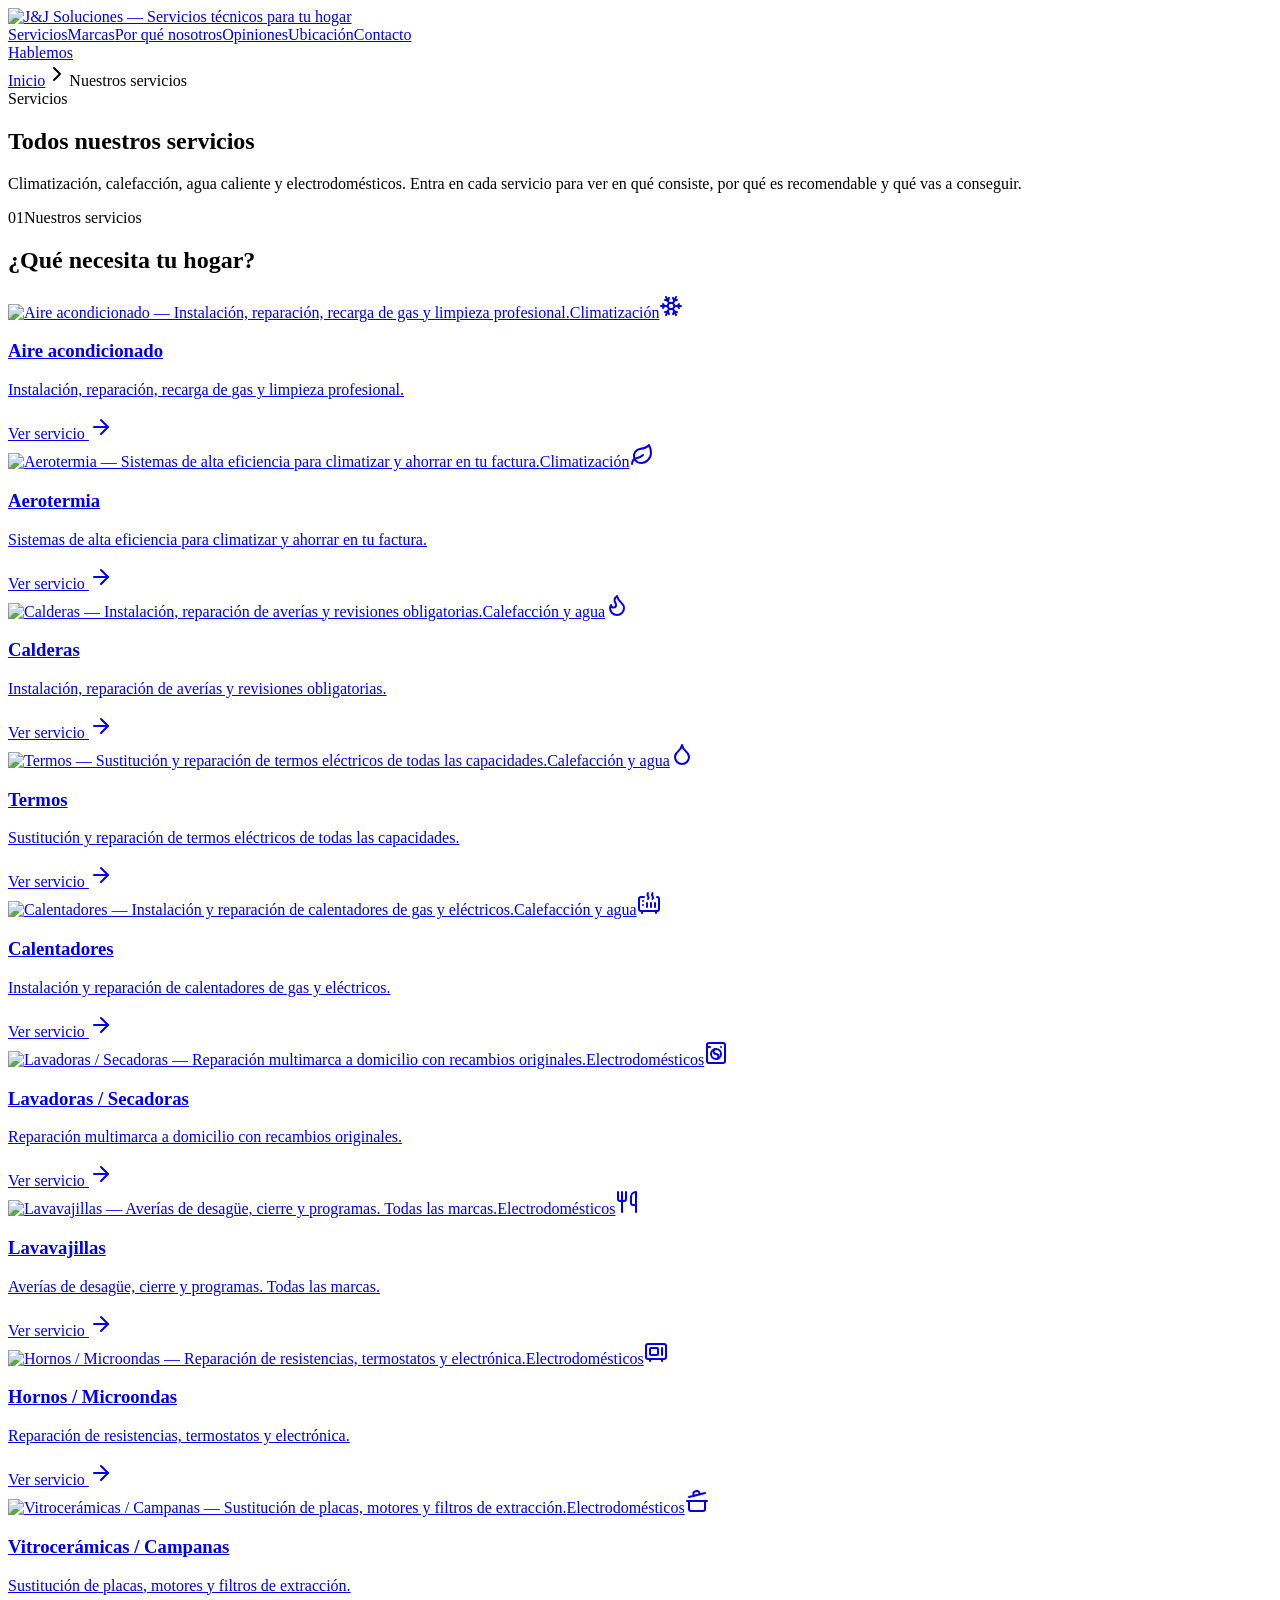
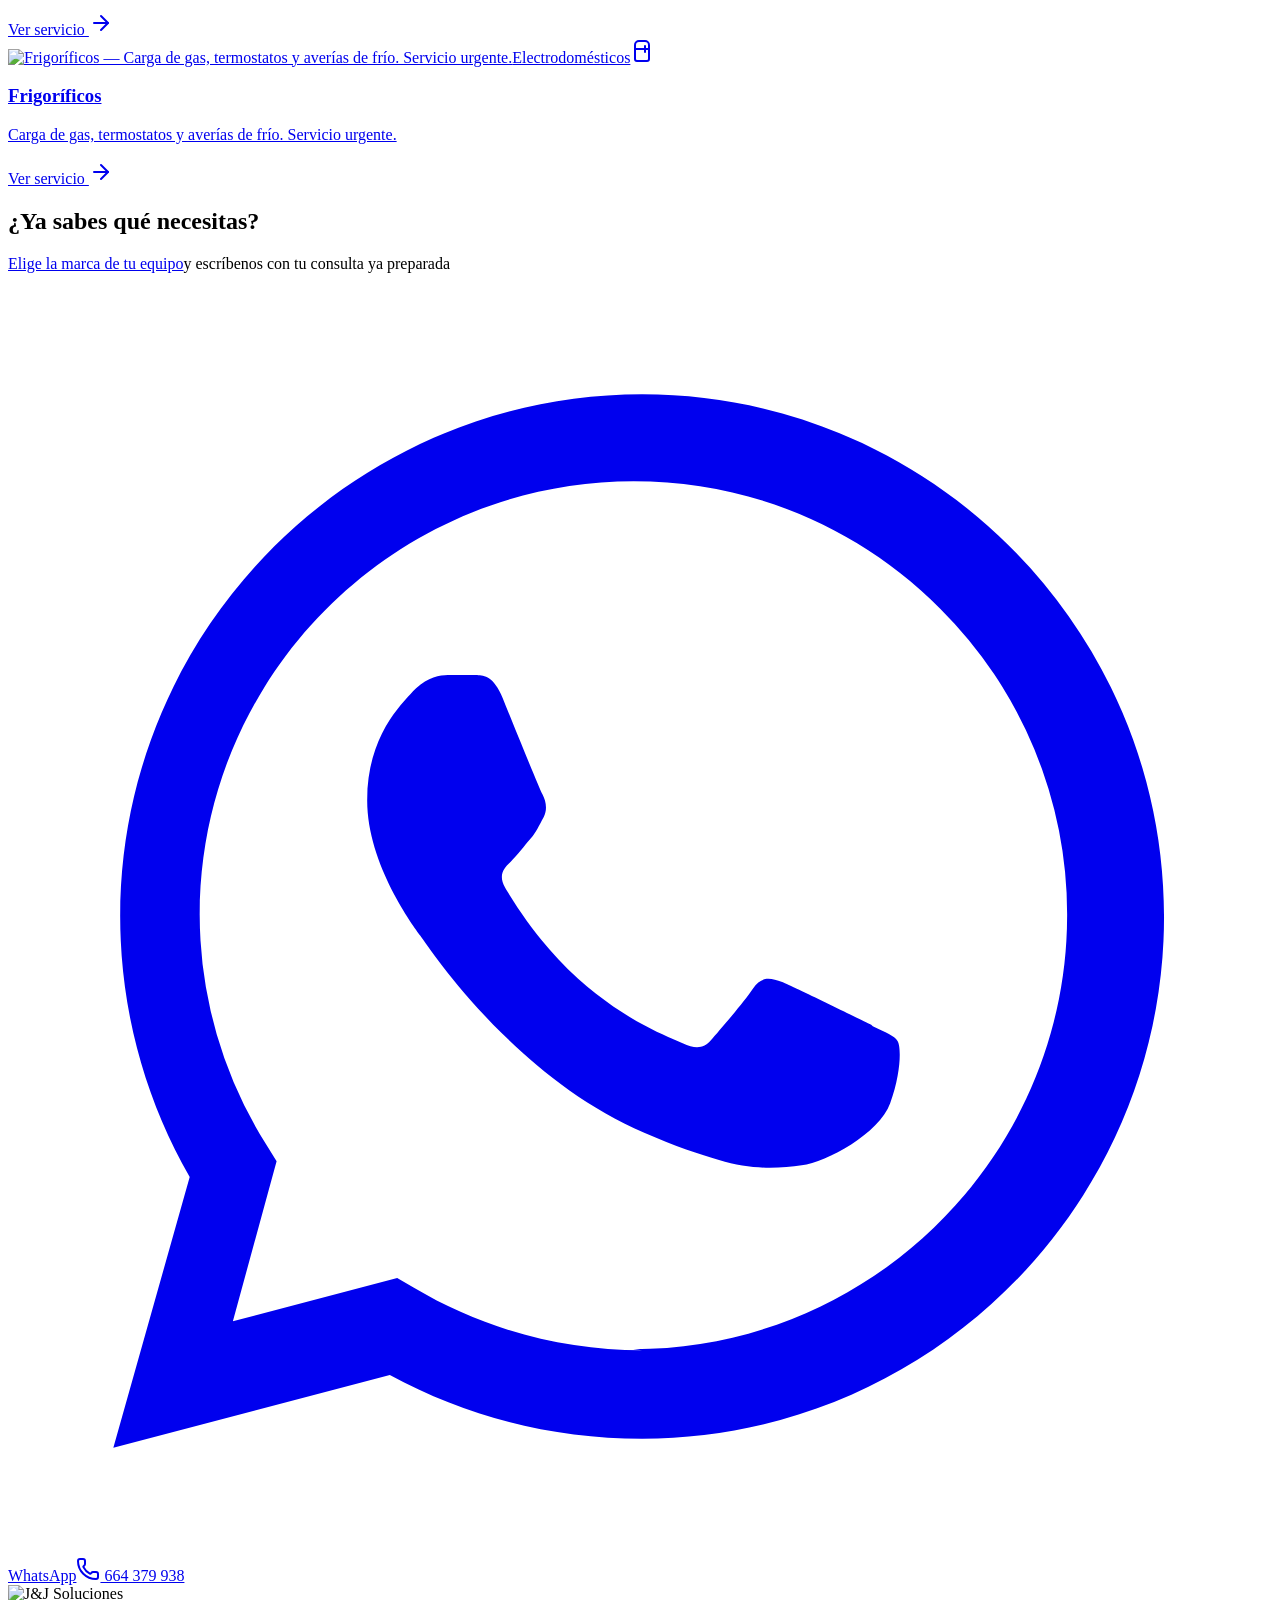
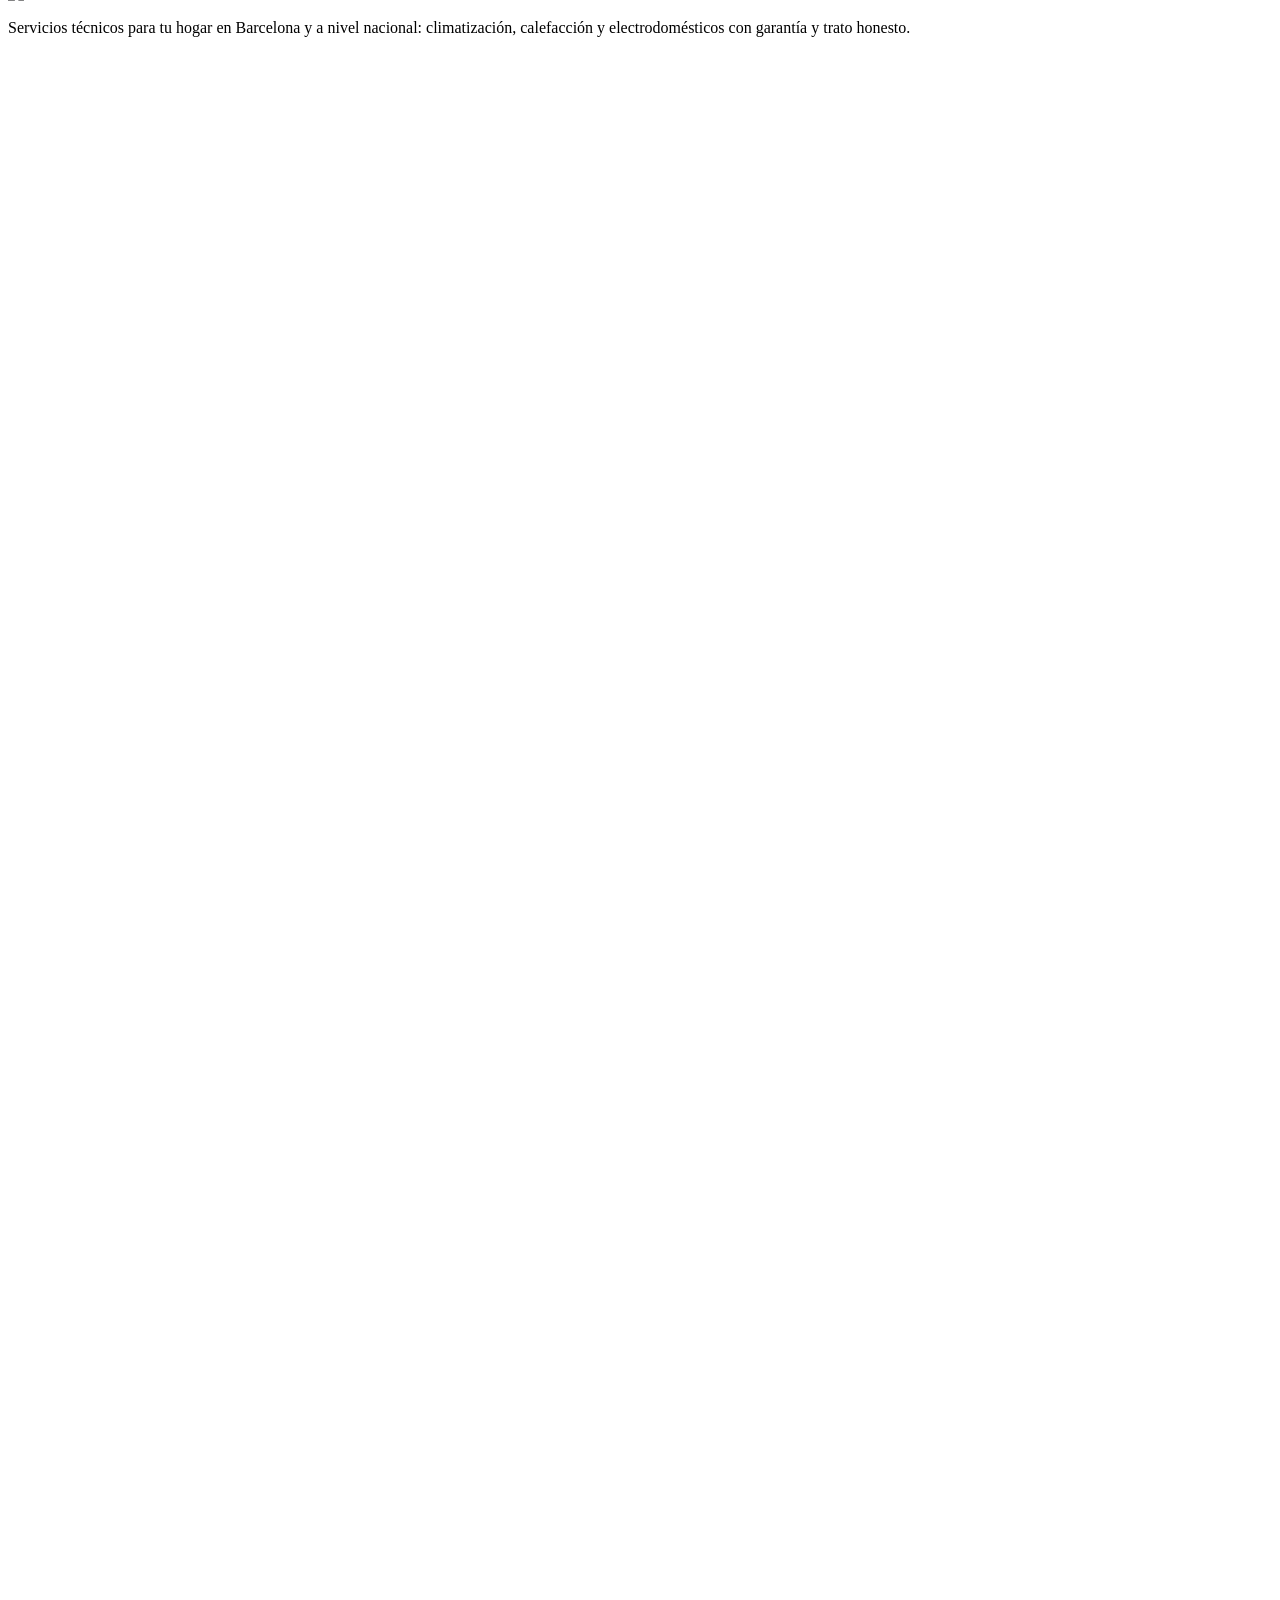
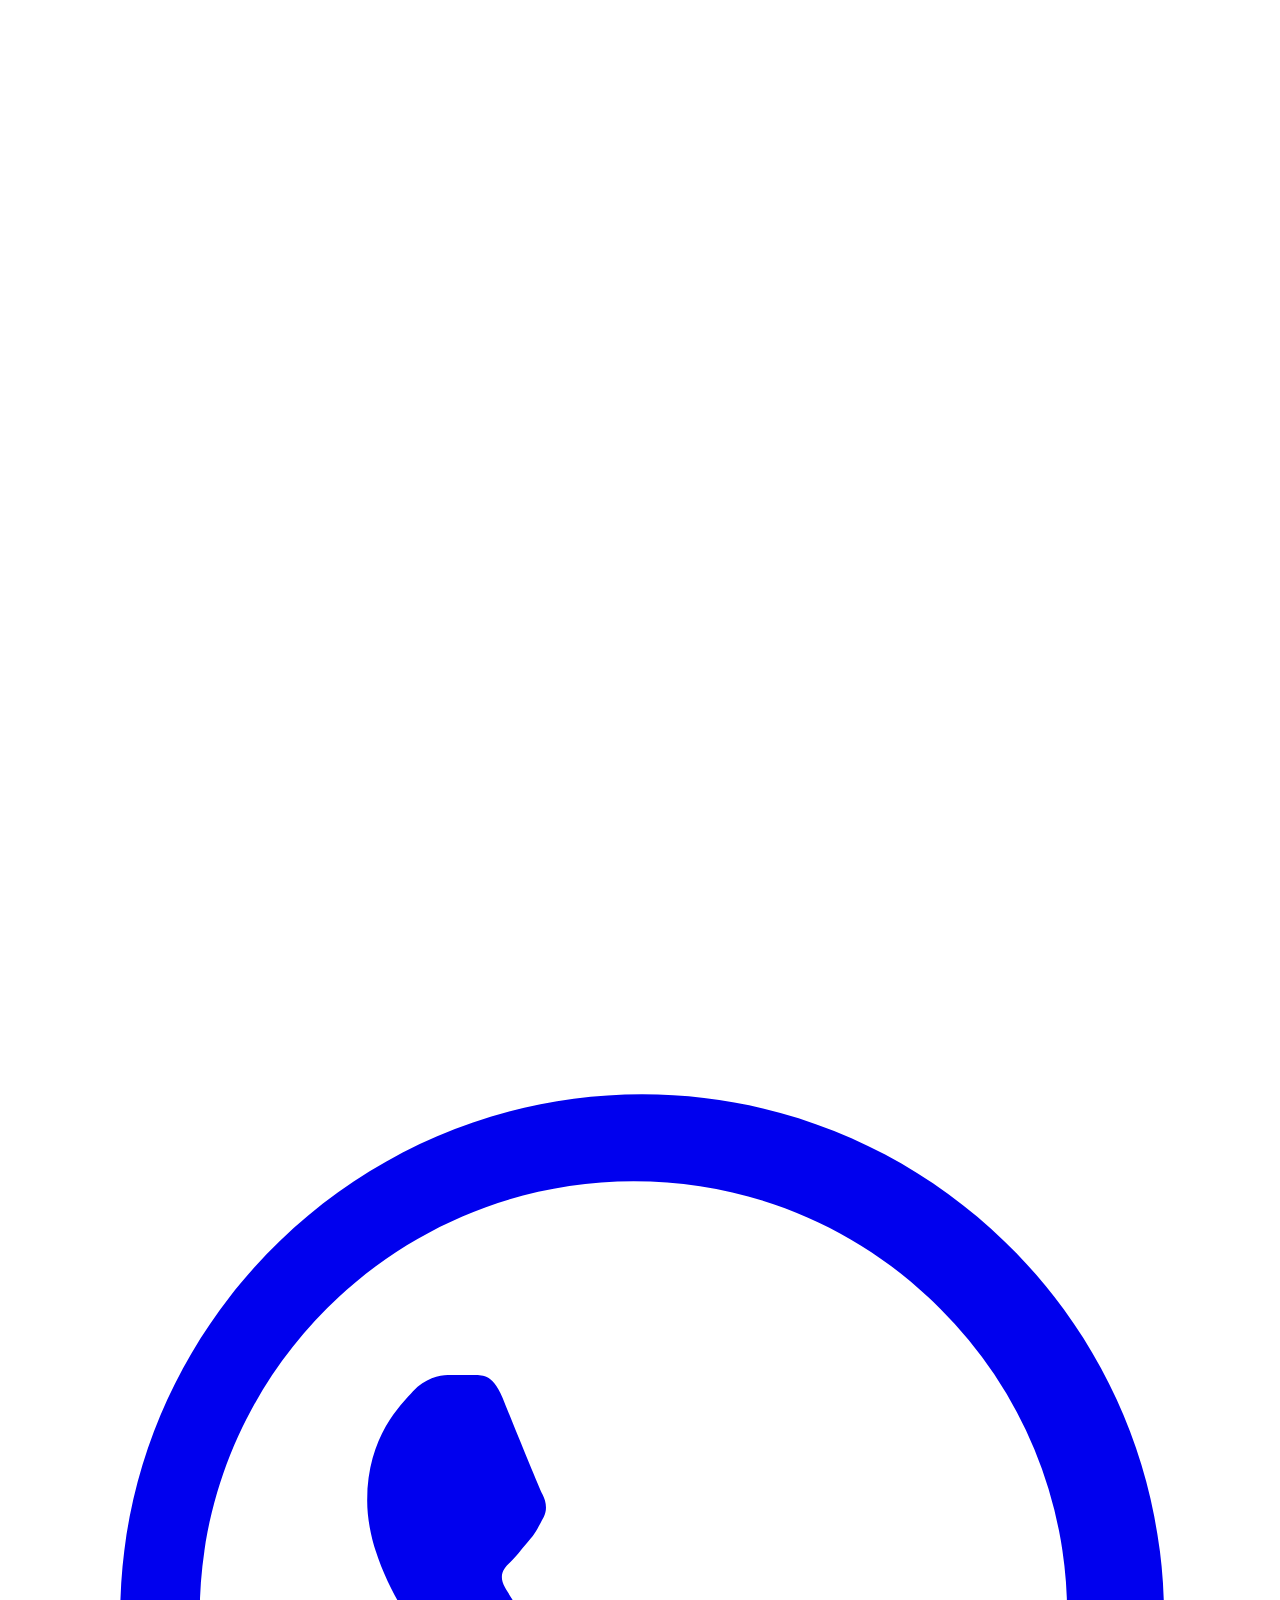
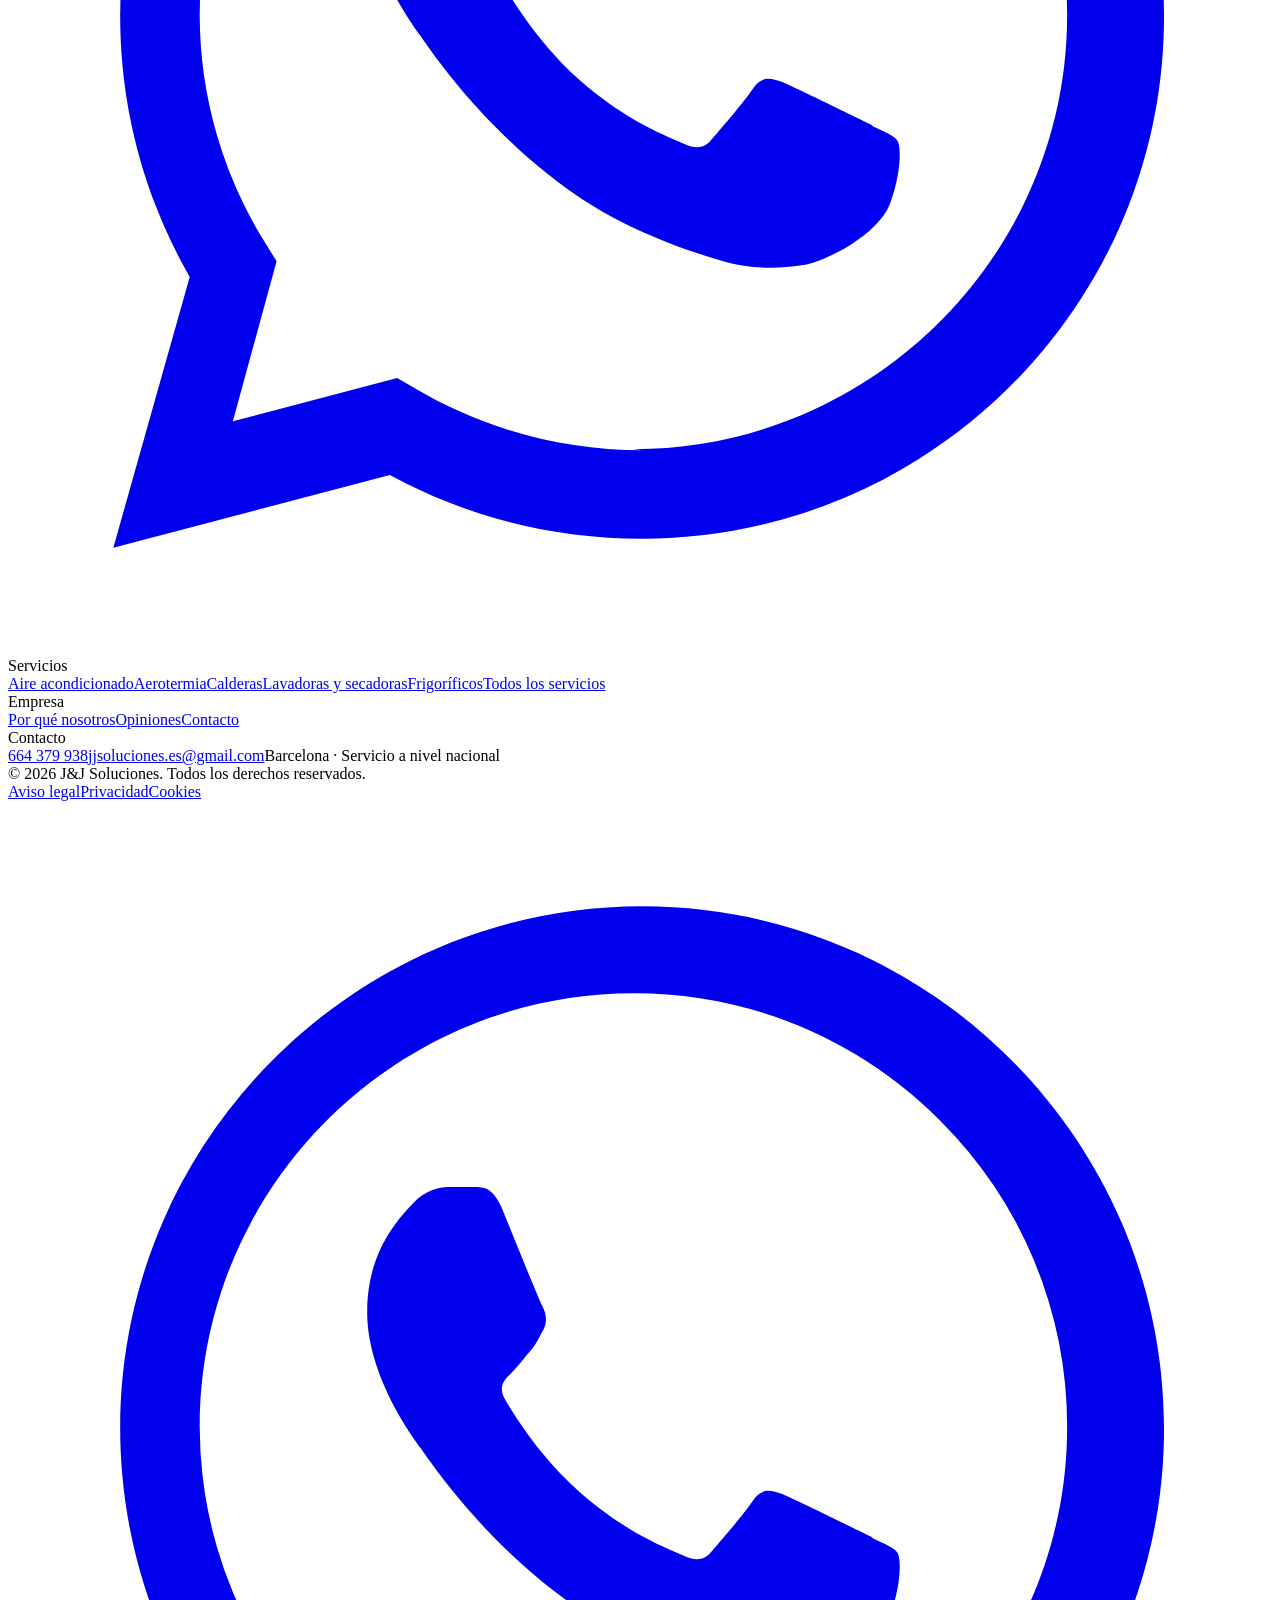
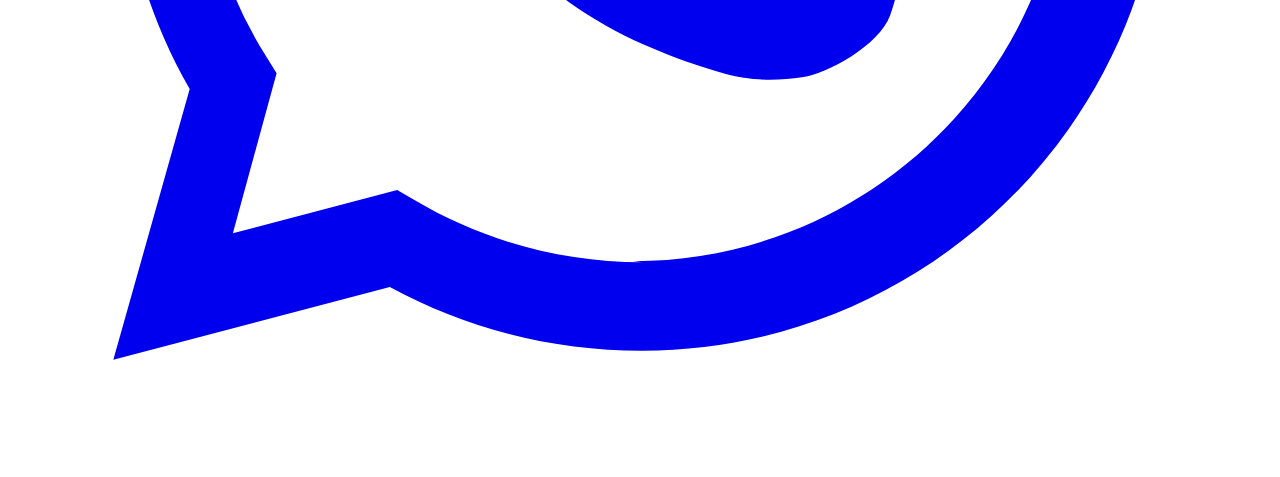
==== nuestros-servicios/index.html @ d9751a47 "J&J Soluciones — preview para cliente Co-Authored-By: Claude Fable 5 <noreply@anthropic.com> Claude-" ====
<!DOCTYPE html><html lang="es"><head><meta charset="utf-8"><meta name="robots" content="noindex, nofollow"><meta name="viewport" content="width=device-width, initial-scale=1"><title>Nuestros servicios | J&amp;J Soluciones</title><meta name="description" content="Todos nuestros servicios de instalación, reparación y mantenimiento: aire acondicionado, aerotermia, calderas, termos, calentadores y electrodomésticos. En Barcelona y toda España, con garantía por escrito."><link rel="canonical" href="https://jjsoluciones.es/nuestros-servicios/"><meta property="og:title" content="Nuestros servicios | J&amp;J Soluciones"><meta property="og:description" content="Todos nuestros servicios de instalación, reparación y mantenimiento: aire acondicionado, aerotermia, calderas, termos, calentadores y electrodomésticos. En Barcelona y toda España, con garantía por escrito."><meta property="og:type" content="website"><meta property="og:locale" content="es_ES"><meta property="og:url" content="https://jjsoluciones.es/nuestros-servicios/"><meta property="og:image" content="https://jjsoluciones.es/uploads/hero-video-poster.jpg"><meta property="og:site_name" content="J&J Soluciones"><meta name="twitter:card" content="summary_large_image"><meta name="twitter:title" content="Nuestros servicios | J&amp;J Soluciones"><meta name="twitter:description" content="Todos nuestros servicios de instalación, reparación y mantenimiento: aire acondicionado, aerotermia, calderas, termos, calentadores y electrodomésticos. En Barcelona y toda España, con garantía por escrito."><meta name="twitter:image" content="https://jjsoluciones.es/uploads/hero-video-poster.jpg"><link rel="icon" type="image/svg+xml" href="/jj-soluciones-preview/favicon.svg"><link rel="preconnect" href="https://fonts.googleapis.com"><link rel="preconnect" href="https://fonts.gstatic.com" crossorigin><link href="https://fonts.googleapis.com/css2?family=Space+Grotesk:wght@400;500;600;700&family=Inter:wght@400;500;600;700&display=swap" rel="stylesheet"><script type="application/ld+json">{"@context":"https://schema.org","@type":"ItemList","name":"Servicios de J&J Soluciones","itemListElement":[{"@type":"ListItem","position":1,"name":"Aire acondicionado","url":"https://jjsoluciones.es/servicios/aire-acondicionado/"},{"@type":"ListItem","position":2,"name":"Aerotermia","url":"https://jjsoluciones.es/servicios/aerotermia/"},{"@type":"ListItem","position":3,"name":"Calderas","url":"https://jjsoluciones.es/servicios/calderas/"},{"@type":"ListItem","position":4,"name":"Termos","url":"https://jjsoluciones.es/servicios/termos/"},{"@type":"ListItem","position":5,"name":"Calentadores","url":"https://jjsoluciones.es/servicios/calentadores/"},{"@type":"ListItem","position":6,"name":"Lavadoras / Secadoras","url":"https://jjsoluciones.es/servicios/lavadoras-secadoras/"},{"@type":"ListItem","position":7,"name":"Lavavajillas","url":"https://jjsoluciones.es/servicios/lavavajillas/"},{"@type":"ListItem","position":8,"name":"Hornos / Microondas","url":"https://jjsoluciones.es/servicios/hornos-microondas/"},{"@type":"ListItem","position":9,"name":"Vitrocerámicas / Campanas","url":"https://jjsoluciones.es/servicios/vitroceramicas-campanas/"},{"@type":"ListItem","position":10,"name":"Frigoríficos","url":"https://jjsoluciones.es/servicios/frigorificos/"}]}</script><script type="application/ld+json">{"@context":"https://schema.org","@type":"BreadcrumbList","itemListElement":[{"@type":"ListItem","position":1,"name":"Inicio","item":"https://jjsoluciones.es"},{"@type":"ListItem","position":2,"name":"Nuestros servicios","item":"https://jjsoluciones.es/nuestros-servicios/"}]}</script><link rel="stylesheet" href="/jj-soluciones-preview/_astro/FloatingWhatsAppButton.CQL--Ci8.css"></head><body><div class="page-wrap"><header class="jj-nav"><div id="jj-navpill" class="jj-navpill"><a href="/jj-soluciones-preview/" class="jj-nav-logo" aria-label="J&J Soluciones — inicio"><img src="/jj-soluciones-preview/uploads/jj-logo-transparent.png" alt="J&J Soluciones — Servicios técnicos para tu hogar" width="939" height="245"></a><nav class="jj-navlinks" aria-label="Navegación principal"><a href="/jj-soluciones-preview/nuestros-servicios/" class="jj-navlink">Servicios</a><a href="/jj-soluciones-preview/servicios/" class="jj-navlink">Marcas</a><a href="/jj-soluciones-preview/#porque" class="jj-navlink">Por qué nosotros</a><a href="/jj-soluciones-preview/#opiniones" class="jj-navlink">Opiniones</a><a href="/jj-soluciones-preview/#ubicacion" class="jj-navlink">Ubicación</a><a href="/jj-soluciones-preview/#contacto" class="jj-navlink">Contacto</a></nav><a href="https://wa.me/34664379938?text=Hola%2C%20me%20gustar%C3%ADa%20solicitar%20un%20presupuesto%20sin%20compromiso." target="_blank" rel="noopener" class="jj-nav-cta"><span class="dot"></span>Hablemos</a></div></header><section class="jj-sp-hero"><div class="jj-hero-glow" aria-hidden="true"></div><div class="container"><div class="jj-sp-hero-copy jj-bs-hero-copy"><nav class="jj-sp-crumbs" aria-label="Miga de pan"><a href="/jj-soluciones-preview/">Inicio</a><svg xmlns="http://www.w3.org/2000/svg" stroke-width="2" width="24" height="24" stroke="currentColor" stroke-linecap="round" stroke-linejoin="round" fill="none" viewBox="0 0 24 24" class="lucide lucide-chevron-right"><path d="m9 18 6-6-6-6"></path></svg><span>Nuestros servicios</span></nav><span class="jj-sp-cat">Servicios</span><h1 class="jj-disp">Todos nuestros servicios</h1><p class="intro">Climatización, calefacción, agua caliente y electrodomésticos. Entra en cada servicio para ver en qué consiste, por qué es recomendable y qué vas a conseguir.</p></div></div></section><section class="jj-sp-section jj-si"><div class="container"><div data-reveal><div class="section-eyebrow"><span class="jj-mono num">01</span><span class="line"></span><span class="label">Nuestros servicios</span></div><h2 class="jj-disp section-title">¿Qué necesita tu hogar?</h2></div><div class="jj-si-grid"><a href="/jj-soluciones-preview/servicios/aire-acondicionado/" class="jj-si-card" data-reveal data-delay="0"><div class="media"><img src="/jj-soluciones-preview/uploads/services/product-aire-acondicionado.jpg" alt="Aire acondicionado — Instalación, reparación, recarga de gas y limpieza profesional." width="800" height="600" loading="lazy"><span class="cat">Climatización</span><span class="icon"><svg xmlns="http://www.w3.org/2000/svg" stroke-width="2" width="24" height="24" stroke="currentColor" stroke-linecap="round" stroke-linejoin="round" fill="none" viewBox="0 0 24 24" class="lucide lucide-snowflake"><path d="m10 20-1.25-2.5L6 18"></path><path d="M10 4 8.75 6.5 6 6"></path><path d="m14 20 1.25-2.5L18 18"></path><path d="m14 4 1.25 2.5L18 6"></path><path d="m17 21-3-6h-4"></path><path d="m17 3-3 6 1.5 3"></path><path d="M2 12h6.5L10 9"></path><path d="m20 10-1.5 2 1.5 2"></path><path d="M22 12h-6.5L14 15"></path><path d="m4 10 1.5 2L4 14"></path><path d="m7 21 3-6-1.5-3"></path><path d="m7 3 3 6h4"></path></svg></span></div><div class="body"><h3 class="jj-disp">Aire acondicionado</h3><p>Instalación, reparación, recarga de gas y limpieza profesional.</p><span class="more">Ver servicio <svg xmlns="http://www.w3.org/2000/svg" stroke-width="2" width="24" height="24" stroke="currentColor" stroke-linecap="round" stroke-linejoin="round" fill="none" viewBox="0 0 24 24" class="lucide lucide-arrow-right"><path d="M5 12h14"></path><path d="m12 5 7 7-7 7"></path></svg></span></div></a><a href="/jj-soluciones-preview/servicios/aerotermia/" class="jj-si-card" data-reveal data-delay="70"><div class="media"><img src="/jj-soluciones-preview/uploads/services/product-aerotermia.jpg" alt="Aerotermia — Sistemas de alta eficiencia para climatizar y ahorrar en tu factura." width="800" height="600" loading="lazy"><span class="cat">Climatización</span><span class="icon"><svg xmlns="http://www.w3.org/2000/svg" stroke-width="2" width="24" height="24" stroke="currentColor" stroke-linecap="round" stroke-linejoin="round" fill="none" viewBox="0 0 24 24" class="lucide lucide-leaf"><path d="M11 20A7 7 0 0 1 9.8 6.1C15.5 5 17 4.48 19 2c1 2 2 4.18 2 8 0 5.5-4.78 10-10 10Z"></path><path d="M2 21c0-3 1.85-5.36 5.08-6C9.5 14.52 12 13 13 12"></path></svg></span></div><div class="body"><h3 class="jj-disp">Aerotermia</h3><p>Sistemas de alta eficiencia para climatizar y ahorrar en tu factura.</p><span class="more">Ver servicio <svg xmlns="http://www.w3.org/2000/svg" stroke-width="2" width="24" height="24" stroke="currentColor" stroke-linecap="round" stroke-linejoin="round" fill="none" viewBox="0 0 24 24" class="lucide lucide-arrow-right"><path d="M5 12h14"></path><path d="m12 5 7 7-7 7"></path></svg></span></div></a><a href="/jj-soluciones-preview/servicios/calderas/" class="jj-si-card" data-reveal data-delay="140"><div class="media"><img src="/jj-soluciones-preview/uploads/services/product-calderas.jpg" alt="Calderas — Instalación, reparación de averías y revisiones obligatorias." width="800" height="600" loading="lazy"><span class="cat">Calefacción y agua</span><span class="icon"><svg xmlns="http://www.w3.org/2000/svg" stroke-width="2" width="24" height="24" stroke="currentColor" stroke-linecap="round" stroke-linejoin="round" fill="none" viewBox="0 0 24 24" class="lucide lucide-flame"><path d="M12 3q1 4 4 6.5t3 5.5a1 1 0 0 1-14 0 5 5 0 0 1 1-3 1 1 0 0 0 5 0c0-2-1.5-3-1.5-5q0-2 2.5-4"></path></svg></span></div><div class="body"><h3 class="jj-disp">Calderas</h3><p>Instalación, reparación de averías y revisiones obligatorias.</p><span class="more">Ver servicio <svg xmlns="http://www.w3.org/2000/svg" stroke-width="2" width="24" height="24" stroke="currentColor" stroke-linecap="round" stroke-linejoin="round" fill="none" viewBox="0 0 24 24" class="lucide lucide-arrow-right"><path d="M5 12h14"></path><path d="m12 5 7 7-7 7"></path></svg></span></div></a><a href="/jj-soluciones-preview/servicios/termos/" class="jj-si-card" data-reveal data-delay="0"><div class="media"><img src="/jj-soluciones-preview/uploads/services/product-termos.jpg" alt="Termos — Sustitución y reparación de termos eléctricos de todas las capacidades." width="800" height="600" loading="lazy"><span class="cat">Calefacción y agua</span><span class="icon"><svg xmlns="http://www.w3.org/2000/svg" stroke-width="2" width="24" height="24" stroke="currentColor" stroke-linecap="round" stroke-linejoin="round" fill="none" viewBox="0 0 24 24" class="lucide lucide-droplet"><path d="M12 22a7 7 0 0 0 7-7c0-2-1-3.9-3-5.5s-3.5-4-4-6.5c-.5 2.5-2 4.9-4 6.5C6 11.1 5 13 5 15a7 7 0 0 0 7 7z"></path></svg></span></div><div class="body"><h3 class="jj-disp">Termos</h3><p>Sustitución y reparación de termos eléctricos de todas las capacidades.</p><span class="more">Ver servicio <svg xmlns="http://www.w3.org/2000/svg" stroke-width="2" width="24" height="24" stroke="currentColor" stroke-linecap="round" stroke-linejoin="round" fill="none" viewBox="0 0 24 24" class="lucide lucide-arrow-right"><path d="M5 12h14"></path><path d="m12 5 7 7-7 7"></path></svg></span></div></a><a href="/jj-soluciones-preview/servicios/calentadores/" class="jj-si-card" data-reveal data-delay="70"><div class="media"><img src="/jj-soluciones-preview/uploads/services/product-calentadores.jpg" alt="Calentadores — Instalación y reparación de calentadores de gas y eléctricos." width="800" height="600" loading="lazy"><span class="cat">Calefacción y agua</span><span class="icon"><svg xmlns="http://www.w3.org/2000/svg" stroke-width="2" width="24" height="24" stroke="currentColor" stroke-linecap="round" stroke-linejoin="round" fill="none" viewBox="0 0 24 24" class="lucide lucide-heater"><path d="M11 8c2-3-2-3 0-6"></path><path d="M15.5 8c2-3-2-3 0-6"></path><path d="M6 10h.01"></path><path d="M6 14h.01"></path><path d="M10 16v-4"></path><path d="M14 16v-4"></path><path d="M18 16v-4"></path><path d="M20 6a2 2 0 0 1 2 2v10a2 2 0 0 1-2 2H4a2 2 0 0 1-2-2V8a2 2 0 0 1 2-2h3"></path><path d="M5 20v2"></path><path d="M19 20v2"></path></svg></span></div><div class="body"><h3 class="jj-disp">Calentadores</h3><p>Instalación y reparación de calentadores de gas y eléctricos.</p><span class="more">Ver servicio <svg xmlns="http://www.w3.org/2000/svg" stroke-width="2" width="24" height="24" stroke="currentColor" stroke-linecap="round" stroke-linejoin="round" fill="none" viewBox="0 0 24 24" class="lucide lucide-arrow-right"><path d="M5 12h14"></path><path d="m12 5 7 7-7 7"></path></svg></span></div></a><a href="/jj-soluciones-preview/servicios/lavadoras-secadoras/" class="jj-si-card" data-reveal data-delay="140"><div class="media"><img src="/jj-soluciones-preview/uploads/services/product-lavadoras-secadoras.jpg" alt="Lavadoras / Secadoras — Reparación multimarca a domicilio con recambios originales." width="800" height="600" loading="lazy"><span class="cat">Electrodomésticos</span><span class="icon"><svg xmlns="http://www.w3.org/2000/svg" stroke-width="2" width="24" height="24" stroke="currentColor" stroke-linecap="round" stroke-linejoin="round" fill="none" viewBox="0 0 24 24" class="lucide lucide-washing-machine"><path d="M3 6h3"></path><path d="M17 6h.01"></path><rect width="18" height="20" x="3" y="2" rx="2"></rect><circle cx="12" cy="13" r="5"></circle><path d="M12 18a2.5 2.5 0 0 0 0-5 2.5 2.5 0 0 1 0-5"></path></svg></span></div><div class="body"><h3 class="jj-disp">Lavadoras / Secadoras</h3><p>Reparación multimarca a domicilio con recambios originales.</p><span class="more">Ver servicio <svg xmlns="http://www.w3.org/2000/svg" stroke-width="2" width="24" height="24" stroke="currentColor" stroke-linecap="round" stroke-linejoin="round" fill="none" viewBox="0 0 24 24" class="lucide lucide-arrow-right"><path d="M5 12h14"></path><path d="m12 5 7 7-7 7"></path></svg></span></div></a><a href="/jj-soluciones-preview/servicios/lavavajillas/" class="jj-si-card" data-reveal data-delay="0"><div class="media"><img src="/jj-soluciones-preview/uploads/services/product-lavavajillas.jpg" alt="Lavavajillas — Averías de desagüe, cierre y programas. Todas las marcas." width="800" height="600" loading="lazy"><span class="cat">Electrodomésticos</span><span class="icon"><svg xmlns="http://www.w3.org/2000/svg" stroke-width="2" width="24" height="24" stroke="currentColor" stroke-linecap="round" stroke-linejoin="round" fill="none" viewBox="0 0 24 24" class="lucide lucide-utensils"><path d="M3 2v7c0 1.1.9 2 2 2h4a2 2 0 0 0 2-2V2"></path><path d="M7 2v20"></path><path d="M21 15V2a5 5 0 0 0-5 5v6c0 1.1.9 2 2 2h3Zm0 0v7"></path></svg></span></div><div class="body"><h3 class="jj-disp">Lavavajillas</h3><p>Averías de desagüe, cierre y programas. Todas las marcas.</p><span class="more">Ver servicio <svg xmlns="http://www.w3.org/2000/svg" stroke-width="2" width="24" height="24" stroke="currentColor" stroke-linecap="round" stroke-linejoin="round" fill="none" viewBox="0 0 24 24" class="lucide lucide-arrow-right"><path d="M5 12h14"></path><path d="m12 5 7 7-7 7"></path></svg></span></div></a><a href="/jj-soluciones-preview/servicios/hornos-microondas/" class="jj-si-card" data-reveal data-delay="70"><div class="media"><img src="/jj-soluciones-preview/uploads/services/product-hornos-microondas.jpg" alt="Hornos / Microondas — Reparación de resistencias, termostatos y electrónica." width="800" height="600" loading="lazy"><span class="cat">Electrodomésticos</span><span class="icon"><svg xmlns="http://www.w3.org/2000/svg" stroke-width="2" width="24" height="24" stroke="currentColor" stroke-linecap="round" stroke-linejoin="round" fill="none" viewBox="0 0 24 24" class="lucide lucide-microwave"><rect width="20" height="15" x="2" y="4" rx="2"></rect><rect width="8" height="7" x="6" y="8" rx="1"></rect><path d="M18 8v7"></path><path d="M6 19v2"></path><path d="M18 19v2"></path></svg></span></div><div class="body"><h3 class="jj-disp">Hornos / Microondas</h3><p>Reparación de resistencias, termostatos y electrónica.</p><span class="more">Ver servicio <svg xmlns="http://www.w3.org/2000/svg" stroke-width="2" width="24" height="24" stroke="currentColor" stroke-linecap="round" stroke-linejoin="round" fill="none" viewBox="0 0 24 24" class="lucide lucide-arrow-right"><path d="M5 12h14"></path><path d="m12 5 7 7-7 7"></path></svg></span></div></a><a href="/jj-soluciones-preview/servicios/vitroceramicas-campanas/" class="jj-si-card" data-reveal data-delay="140"><div class="media"><img src="/jj-soluciones-preview/uploads/services/product-vitroceramicas-campanas.jpg" alt="Vitrocerámicas / Campanas — Sustitución de placas, motores y filtros de extracción." width="800" height="600" loading="lazy"><span class="cat">Electrodomésticos</span><span class="icon"><svg xmlns="http://www.w3.org/2000/svg" stroke-width="2" width="24" height="24" stroke="currentColor" stroke-linecap="round" stroke-linejoin="round" fill="none" viewBox="0 0 24 24" class="lucide lucide-cooking-pot"><path d="M2 12h20"></path><path d="M20 12v8a2 2 0 0 1-2 2H6a2 2 0 0 1-2-2v-8"></path><path d="m4 8 16-4"></path><path d="m8.86 6.78-.45-1.81a2 2 0 0 1 1.45-2.43l1.94-.48a2 2 0 0 1 2.43 1.46l.45 1.8"></path></svg></span></div><div class="body"><h3 class="jj-disp">Vitrocerámicas / Campanas</h3><p>Sustitución de placas, motores y filtros de extracción.</p><span class="more">Ver servicio <svg xmlns="http://www.w3.org/2000/svg" stroke-width="2" width="24" height="24" stroke="currentColor" stroke-linecap="round" stroke-linejoin="round" fill="none" viewBox="0 0 24 24" class="lucide lucide-arrow-right"><path d="M5 12h14"></path><path d="m12 5 7 7-7 7"></path></svg></span></div></a><a href="/jj-soluciones-preview/servicios/frigorificos/" class="jj-si-card" data-reveal data-delay="0"><div class="media"><img src="/jj-soluciones-preview/uploads/services/product-frigorificos.jpg" alt="Frigoríficos — Carga de gas, termostatos y averías de frío. Servicio urgente." width="800" height="600" loading="lazy"><span class="cat">Electrodomésticos</span><span class="icon"><svg xmlns="http://www.w3.org/2000/svg" stroke-width="2" width="24" height="24" stroke="currentColor" stroke-linecap="round" stroke-linejoin="round" fill="none" viewBox="0 0 24 24" class="lucide lucide-refrigerator"><path d="M5 6a4 4 0 0 1 4-4h6a4 4 0 0 1 4 4v14a2 2 0 0 1-2 2H7a2 2 0 0 1-2-2V6Z"></path><path d="M5 10h14"></path><path d="M15 7v6"></path></svg></span></div><div class="body"><h3 class="jj-disp">Frigoríficos</h3><p>Carga de gas, termostatos y averías de frío. Servicio urgente.</p><span class="more">Ver servicio <svg xmlns="http://www.w3.org/2000/svg" stroke-width="2" width="24" height="24" stroke="currentColor" stroke-linecap="round" stroke-linejoin="round" fill="none" viewBox="0 0 24 24" class="lucide lucide-arrow-right"><path d="M5 12h14"></path><path d="m12 5 7 7-7 7"></path></svg></span></div></a></div></div></section><section class="jj-sp-cta-band"><div class="container"><div class="band" data-reveal><div><h2 class="jj-disp">¿Ya sabes qué necesitas?</h2><p><a href="/jj-soluciones-preview/servicios/" class="band-link">Elige la marca de tu equipo</a>y escríbenos con tu consulta ya preparada</p></div><div class="band-ctas"><a href="https://wa.me/34664379938?text=Hola%2C%20me%20gustar%C3%ADa%20solicitar%20un%20presupuesto%20sin%20compromiso." target="_blank" rel="noopener" class="jj-btn-wa"><svg viewBox="0 0 24 24" fill="currentColor" aria-hidden="true"><path d="M12.04 2C6.58 2 2.13 6.45 2.13 11.91c0 1.75.46 3.45 1.32 4.95L2 22l5.25-1.38c1.45.79 3.08 1.21 4.79 1.21 5.46 0 9.91-4.45 9.91-9.91C21.95 6.45 17.5 2 12.04 2m0 18.15c-1.53 0-3.03-.41-4.34-1.19l-.31-.18-3.12.82.83-3.04-.2-.32a8.2 8.2 0 0 1-1.26-4.36c0-4.54 3.7-8.23 8.24-8.23 2.2 0 4.27.86 5.82 2.42a8.18 8.18 0 0 1 2.41 5.82c0 4.54-3.7 8.24-8.24 8.24m4.52-6.16c-.25-.12-1.47-.72-1.69-.81-.23-.08-.39-.12-.56.13-.16.24-.64.8-.79.97-.14.16-.29.18-.54.06-.25-.12-1.05-.39-1.99-1.23-.74-.66-1.23-1.47-1.38-1.72-.14-.25-.02-.38.11-.5.11-.11.25-.29.37-.43.12-.14.16-.25.25-.41.08-.16.04-.31-.02-.43-.06-.12-.56-1.34-.76-1.84-.2-.48-.41-.42-.56-.43h-.48c-.16 0-.43.06-.66.31-.22.25-.87.85-.87 2.07 0 1.22.89 2.4 1.01 2.57.12.16 1.75 2.67 4.25 3.74.59.26 1.06.41 1.42.52.6.19 1.14.16 1.57.1.48-.07 1.47-.6 1.68-1.18.21-.58.21-1.07.14-1.18-.06-.1-.22-.16-.47-.28"></path></svg> WhatsApp</a><a href="tel:664379938" class="jj-btn-primary"><svg xmlns="http://www.w3.org/2000/svg" stroke-width="2" width="24" height="24" stroke="currentColor" stroke-linecap="round" stroke-linejoin="round" fill="none" viewBox="0 0 24 24" class="lucide lucide-phone"><path d="M13.832 16.568a1 1 0 0 0 1.213-.303l.355-.465A2 2 0 0 1 17 15h3a2 2 0 0 1 2 2v3a2 2 0 0 1-2 2A18 18 0 0 1 2 4a2 2 0 0 1 2-2h3a2 2 0 0 1 2 2v3a2 2 0 0 1-.8 1.6l-.468.351a1 1 0 0 0-.292 1.233 14 14 0 0 0 6.392 6.384"></path></svg> 664 379 938</a></div></div></div></section><footer class="jj-footer"><div class="container"><div class="jj-footer-grid"><div><div class="jj-footer-brand"><img class="jj-footer-logo" src="/jj-soluciones-preview/uploads/jj-logo-transparent.png" alt="J&J Soluciones" width="939" height="245" loading="lazy"></div><p class="jj-footer-about">Servicios técnicos para tu hogar en Barcelona y a nivel nacional: climatización, calefacción y electrodomésticos con garantía y trato honesto.</p><div class="jj-footer-social"><a href="#" aria-label="Facebook"><svg viewBox="0 0 24 24" fill="#fff"><path d="M14 9h3V5h-3c-2.2 0-4 1.8-4 4v2H7v4h3v6h4v-6h3l1-4h-4V9c0-.6.4-1 1-1z"></path></svg></a><a href="#" aria-label="Instagram"><svg viewBox="0 0 24 24" fill="none" stroke="#fff" stroke-width="2" stroke-linecap="round" stroke-linejoin="round"><rect x="3" y="3" width="18" height="18" rx="5"></rect><circle cx="12" cy="12" r="4"></circle><circle cx="17.5" cy="6.5" r="1.2" fill="#fff" stroke="none"></circle></svg></a><a href="https://wa.me/34664379938?text=Hola%2C%20me%20gustar%C3%ADa%20solicitar%20un%20presupuesto%20sin%20compromiso." target="_blank" rel="noopener" class="wa" aria-label="WhatsApp"><svg viewBox="0 0 24 24" fill="currentColor" aria-hidden="true"><path d="M12.04 2C6.58 2 2.13 6.45 2.13 11.91c0 1.75.46 3.45 1.32 4.95L2 22l5.25-1.38c1.45.79 3.08 1.21 4.79 1.21 5.46 0 9.91-4.45 9.91-9.91C21.95 6.45 17.5 2 12.04 2m0 18.15c-1.53 0-3.03-.41-4.34-1.19l-.31-.18-3.12.82.83-3.04-.2-.32a8.2 8.2 0 0 1-1.26-4.36c0-4.54 3.7-8.23 8.24-8.23 2.2 0 4.27.86 5.82 2.42a8.18 8.18 0 0 1 2.41 5.82c0 4.54-3.7 8.24-8.24 8.24m4.52-6.16c-.25-.12-1.47-.72-1.69-.81-.23-.08-.39-.12-.56.13-.16.24-.64.8-.79.97-.14.16-.29.18-.54.06-.25-.12-1.05-.39-1.99-1.23-.74-.66-1.23-1.47-1.38-1.72-.14-.25-.02-.38.11-.5.11-.11.25-.29.37-.43.12-.14.16-.25.25-.41.08-.16.04-.31-.02-.43-.06-.12-.56-1.34-.76-1.84-.2-.48-.41-.42-.56-.43h-.48c-.16 0-.43.06-.66.31-.22.25-.87.85-.87 2.07 0 1.22.89 2.4 1.01 2.57.12.16 1.75 2.67 4.25 3.74.59.26 1.06.41 1.42.52.6.19 1.14.16 1.57.1.48-.07 1.47-.6 1.68-1.18.21-.58.21-1.07.14-1.18-.06-.1-.22-.16-.47-.28"></path></svg></a></div></div><div class="jj-footer-col"><div class="jj-disp col-title">Servicios</div><div class="links"><a href="/jj-soluciones-preview/servicios/aire-acondicionado/">Aire acondicionado</a><a href="/jj-soluciones-preview/servicios/aerotermia/">Aerotermia</a><a href="/jj-soluciones-preview/servicios/calderas/">Calderas</a><a href="/jj-soluciones-preview/servicios/lavadoras-secadoras/">Lavadoras y secadoras</a><a href="/jj-soluciones-preview/servicios/frigorificos/">Frigoríficos</a><a href="/jj-soluciones-preview/#servicios">Todos los servicios</a></div></div><div class="jj-footer-col"><div class="jj-disp col-title">Empresa</div><div class="links"><a href="/jj-soluciones-preview/#porque">Por qué nosotros</a><a href="/jj-soluciones-preview/#opiniones">Opiniones</a><a href="/jj-soluciones-preview/#contacto">Contacto</a></div></div><div class="jj-footer-col"><div class="jj-disp col-title">Contacto</div><div class="links"><a href="tel:664379938">664 379 938</a><a href="mailto:jjsoluciones.es@gmail.com" class="email">jjsoluciones.es@gmail.com</a><span>Barcelona · Servicio a nivel nacional</span></div></div></div><div class="jj-footer-bottom"><div class="copy">© 2026 J&amp;J Soluciones. Todos los derechos reservados.</div><div class="legal"><a href="#">Aviso legal</a><a href="#">Privacidad</a><a href="#">Cookies</a></div></div></div></footer><a href="https://wa.me/34664379938?text=Hola%2C%20me%20gustar%C3%ADa%20solicitar%20un%20presupuesto%20sin%20compromiso." target="_blank" rel="noopener" title="Escríbenos por WhatsApp" class="jj-float-wa"><svg viewBox="0 0 24 24" fill="currentColor" aria-hidden="true"><path d="M12.04 2C6.58 2 2.13 6.45 2.13 11.91c0 1.75.46 3.45 1.32 4.95L2 22l5.25-1.38c1.45.79 3.08 1.21 4.79 1.21 5.46 0 9.91-4.45 9.91-9.91C21.95 6.45 17.5 2 12.04 2m0 18.15c-1.53 0-3.03-.41-4.34-1.19l-.31-.18-3.12.82.83-3.04-.2-.32a8.2 8.2 0 0 1-1.26-4.36c0-4.54 3.7-8.23 8.24-8.23 2.2 0 4.27.86 5.82 2.42a8.18 8.18 0 0 1 2.41 5.82c0 4.54-3.7 8.24-8.24 8.24m4.52-6.16c-.25-.12-1.47-.72-1.69-.81-.23-.08-.39-.12-.56.13-.16.24-.64.8-.79.97-.14.16-.29.18-.54.06-.25-.12-1.05-.39-1.99-1.23-.74-.66-1.23-1.47-1.38-1.72-.14-.25-.02-.38.11-.5.11-.11.25-.29.37-.43.12-.14.16-.25.25-.41.08-.16.04-.31-.02-.43-.06-.12-.56-1.34-.76-1.84-.2-.48-.41-.42-.56-.43h-.48c-.16 0-.43.06-.66.31-.22.25-.87.85-.87 2.07 0 1.22.89 2.4 1.01 2.57.12.16 1.75 2.67 4.25 3.74.59.26 1.06.41 1.42.52.6.19 1.14.16 1.57.1.48-.07 1.47-.6 1.68-1.18.21-.58.21-1.07.14-1.18-.06-.1-.22-.16-.47-.28"></path></svg></a></div><script type="module">function e(){let e=document.querySelectorAll(`[data-reveal]`);if(!(`IntersectionObserver`in window)){e.forEach(e=>e.classList.add(`is-revealed`)),document.querySelectorAll(`[data-clip]`).forEach(e=>e.classList.add(`is-revealed`));return}let t=new IntersectionObserver(e=>{e.forEach(e=>{if(e.isIntersecting){let n=e.target;n.style.transitionDelay=(n.getAttribute(`data-delay`)||0)+`ms`,n.classList.add(`is-revealed`),t.unobserve(n)}})},{threshold:.12,rootMargin:`0px 0px -50px 0px`});e.forEach(e=>t.observe(e));let n=new IntersectionObserver(e=>{e.forEach(e=>{e.isIntersecting&&(e.target.classList.add(`is-revealed`),n.unobserve(e.target))})},{threshold:.2});document.querySelectorAll(`[data-clip]`).forEach(e=>n.observe(e))}function t(e){let t=parseFloat(e.getAttribute(`data-count`)),n=e.getAttribute(`data-decimals`)?parseInt(e.getAttribute(`data-decimals`)):0,r=e.getAttribute(`data-suffix`)||``,i=performance.now(),a=o=>{let s=Math.min(1,(o-i)/1600);s=1-(1-s)**3;let c=t*s;e.textContent=(n?c.toFixed(n).replace(`.`,`,`):Math.round(c).toLocaleString(`es-ES`))+r,s<1&&requestAnimationFrame(a)};requestAnimationFrame(a)}function n(){let e=()=>{let e=window.innerHeight||document.documentElement.clientHeight;document.querySelectorAll(`[data-count]`).forEach(n=>{if(n.getAttribute(`data-done`)===`1`)return;let r=n.getBoundingClientRect();r.top<e*.9&&r.bottom>0&&(n.setAttribute(`data-done`,`1`),t(n))})};window.addEventListener(`scroll`,e,{passive:!0}),window.addEventListener(`resize`,e,{passive:!0}),[200,600,1200].forEach(t=>setTimeout(e,t)),requestAnimationFrame(e)}function r(){let e=document.getElementById(`jj-navpill`);if(!e)return;let t=()=>{e.classList.toggle(`is-scrolled`,window.scrollY>20)};window.addEventListener(`scroll`,t,{passive:!0}),t()}function i(){let e=document.getElementById(`jj-contact-form`);e&&e.addEventListener(`submit`,t=>{t.preventDefault();let n=e.dataset.waNumber,r=new FormData(e),i=String(r.get(`nombre`)||``).trim(),a=String(r.get(`telefono`)||``).trim(),o=String(r.get(`servicio`)||``).trim(),s=String(r.get(`mensaje`)||``).trim(),c=[`Hola, me gustaría solicitar un presupuesto sin compromiso.`];i&&c.push(`Nombre: ${i}`),a&&c.push(`Teléfono: ${a}`),o&&c.push(`Servicio: ${o}`),s&&c.push(`Mensaje: ${s}`);let l=encodeURIComponent(c.join(`
`));window.open(`https://wa.me/${n}?text=${l}`,`_blank`)})}e(),n(),r(),i();</script></body></html>
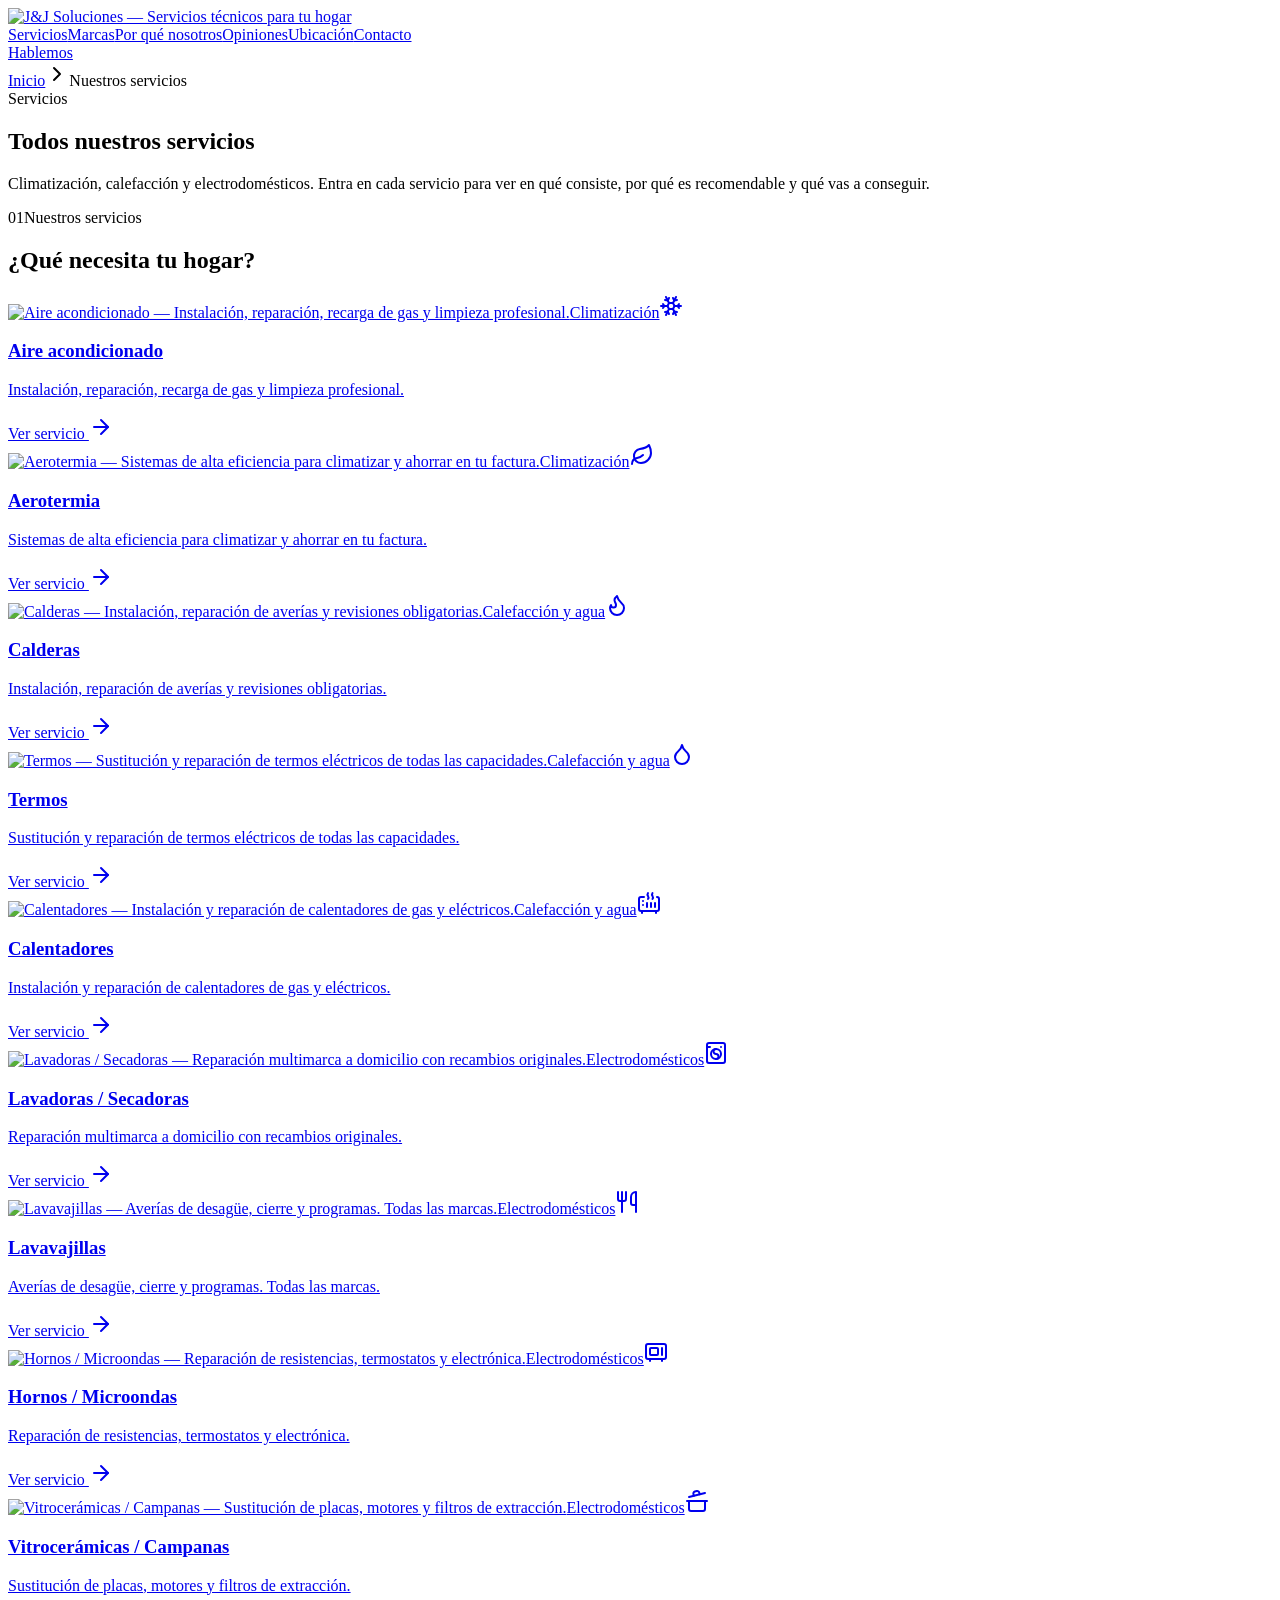
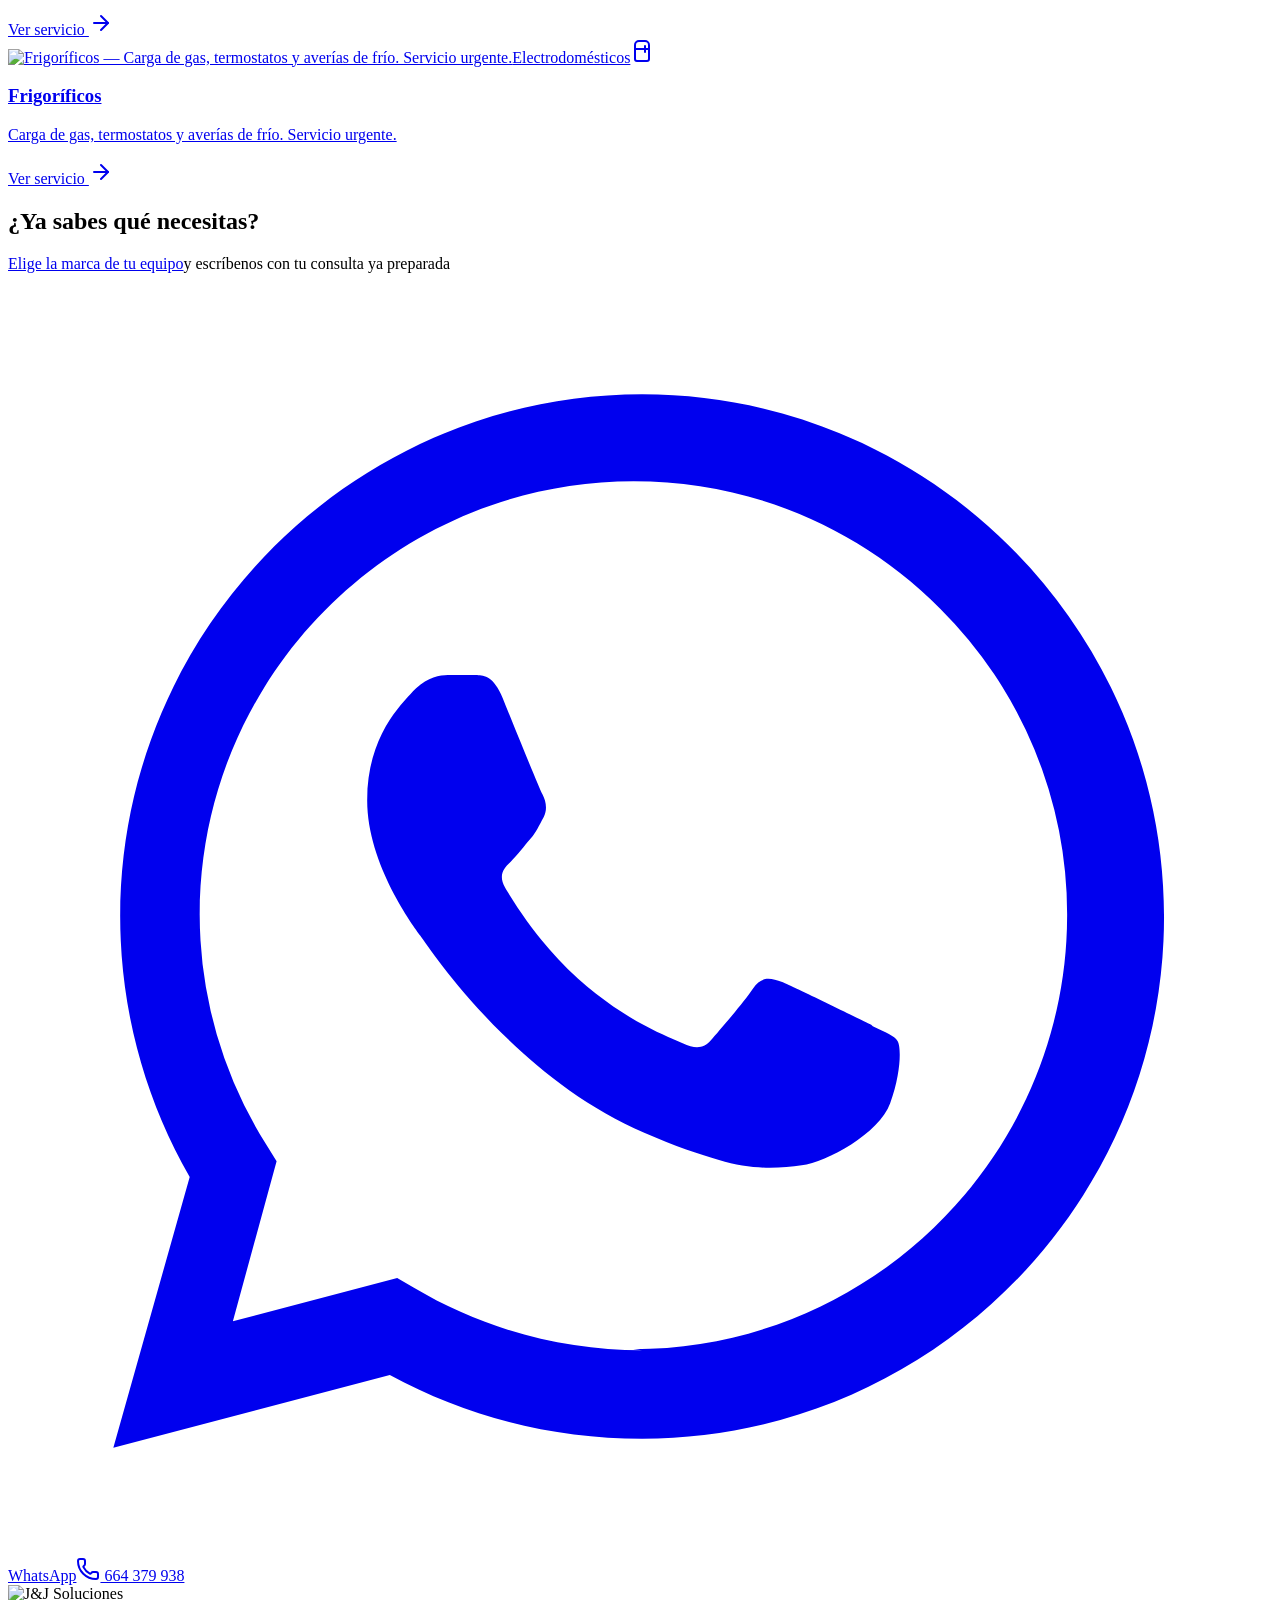
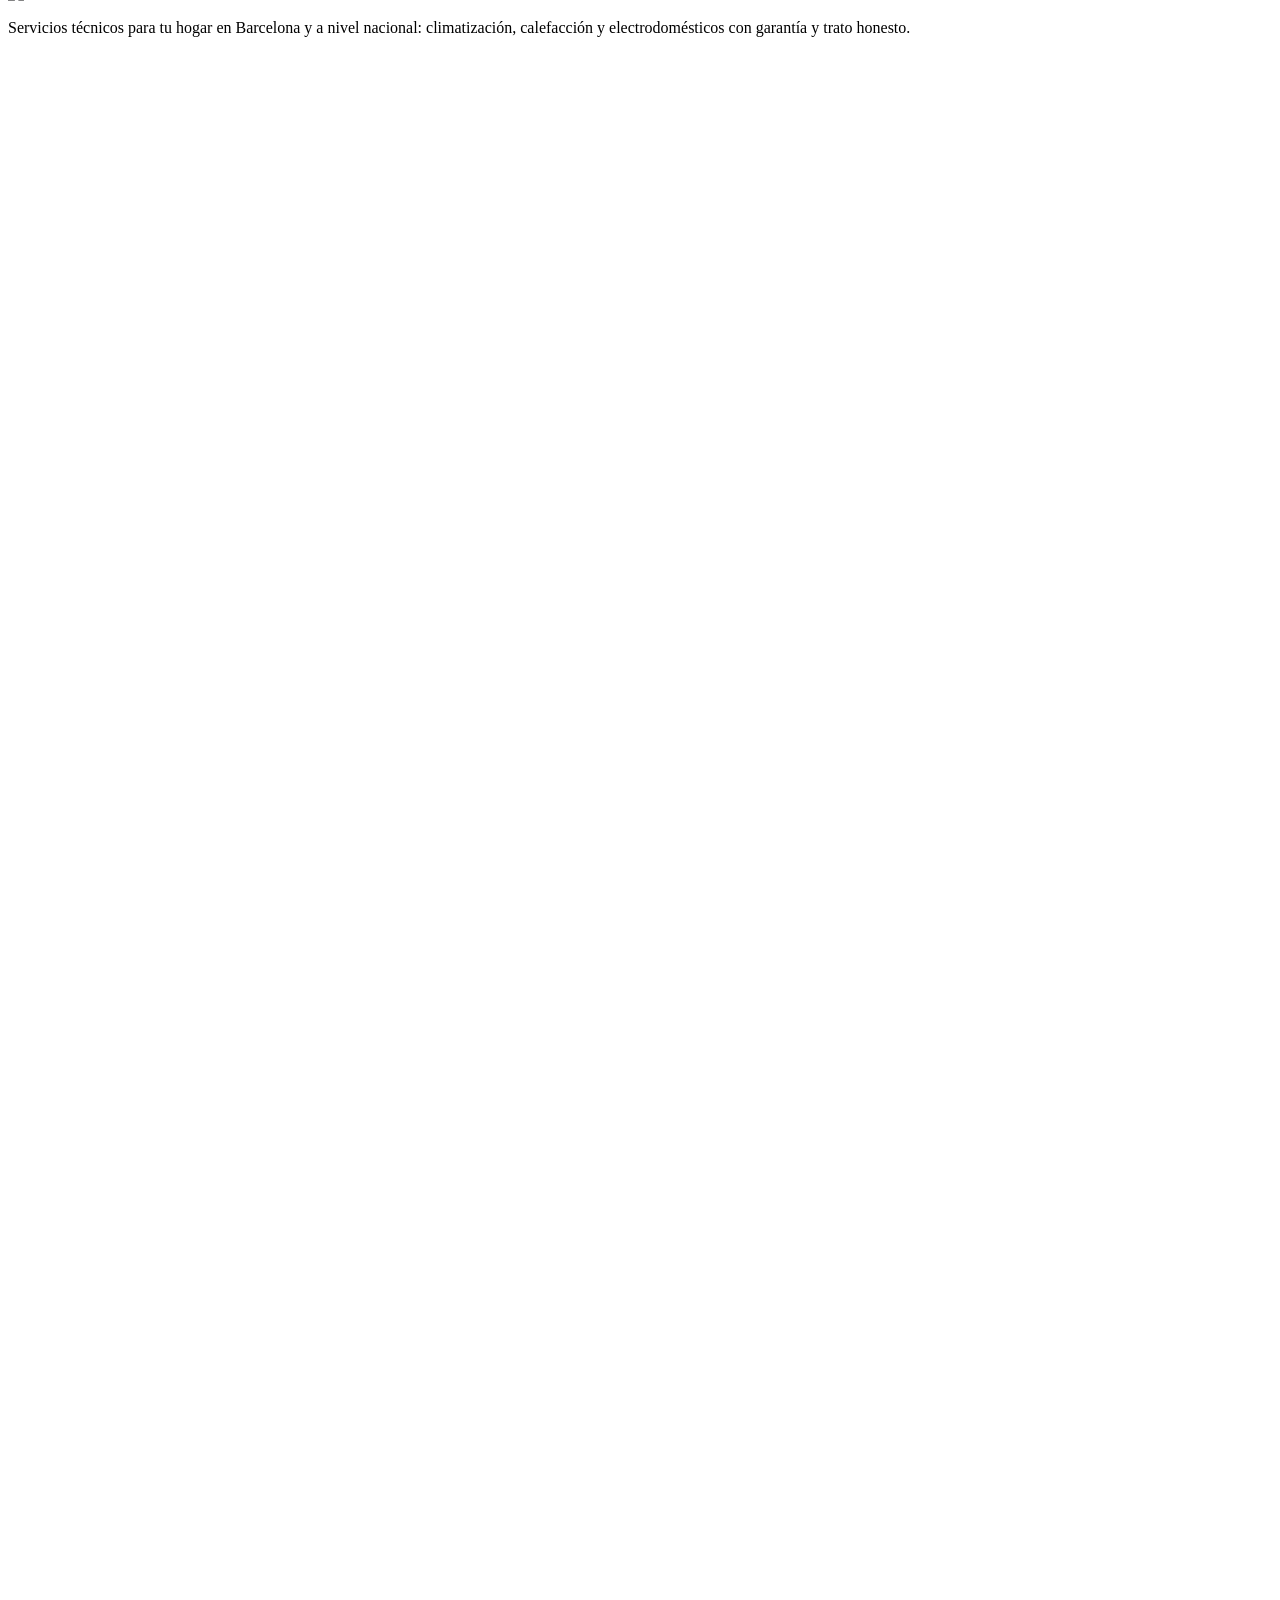
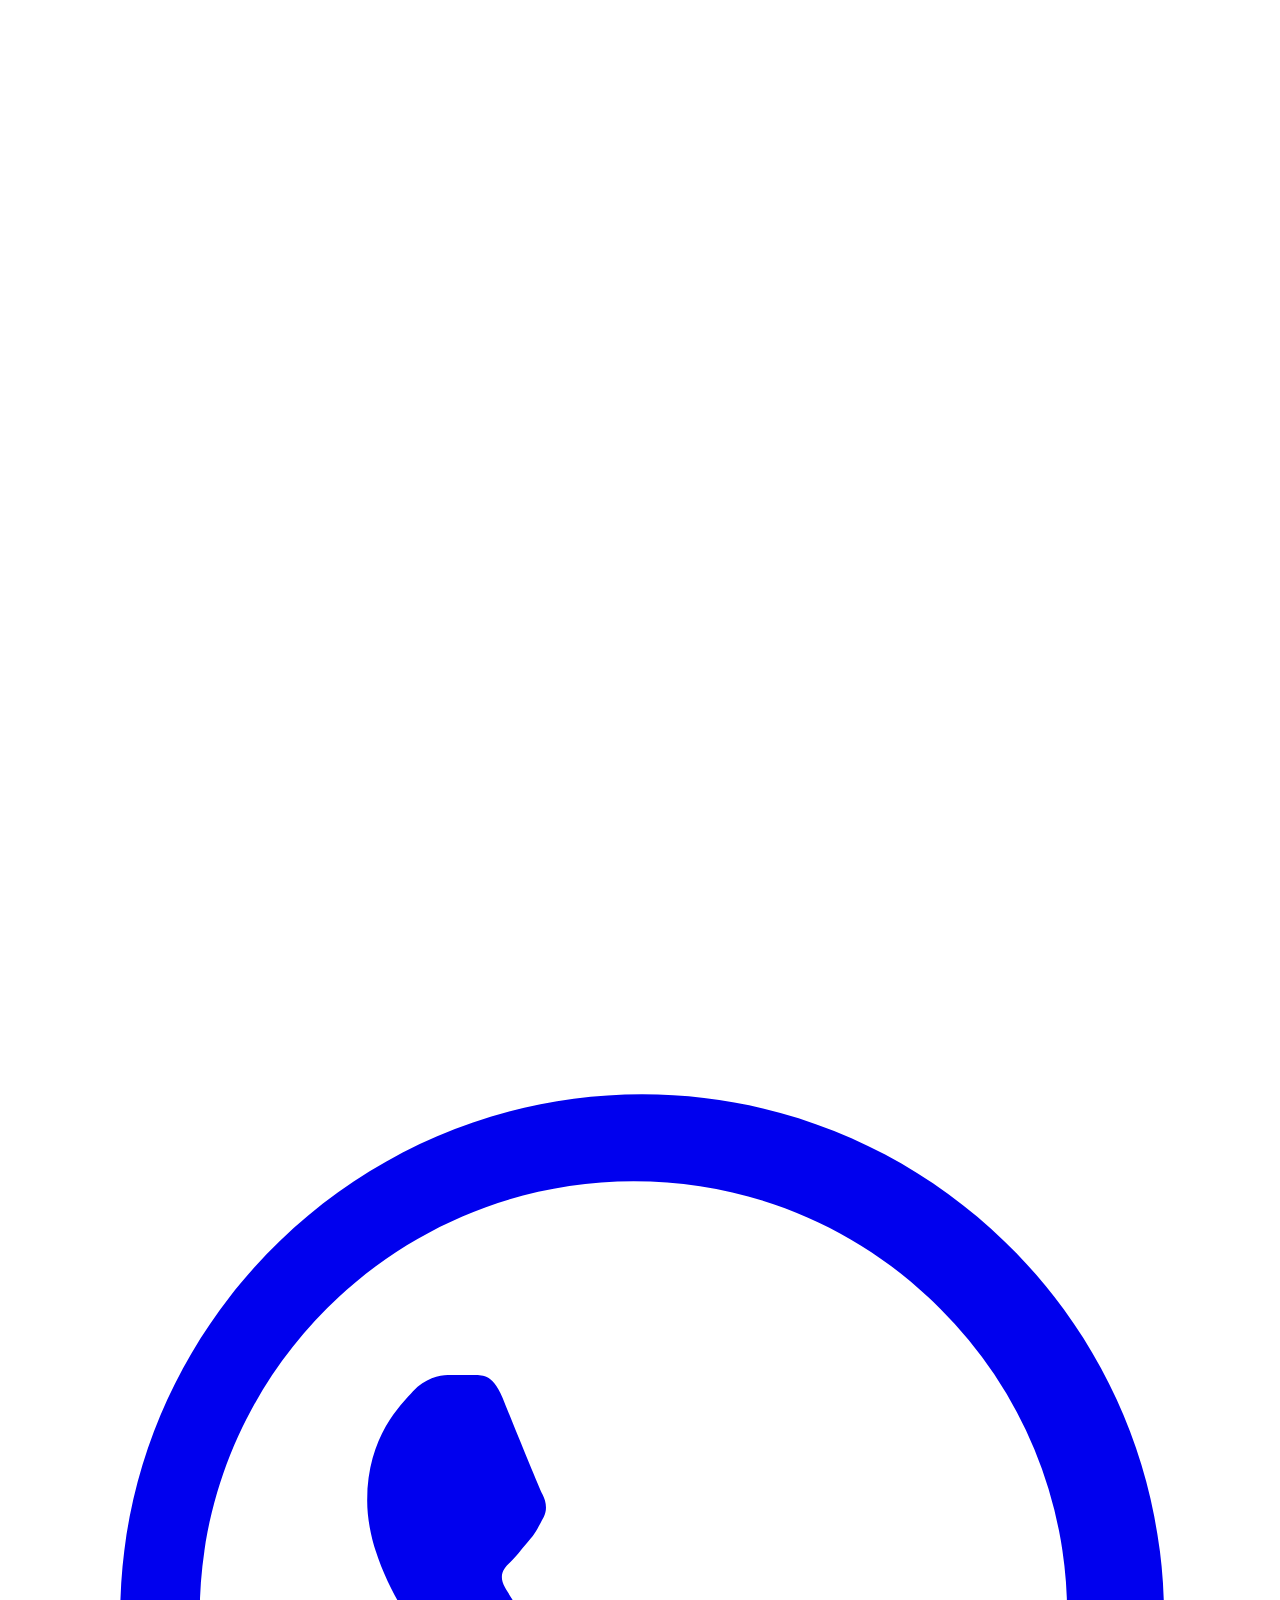
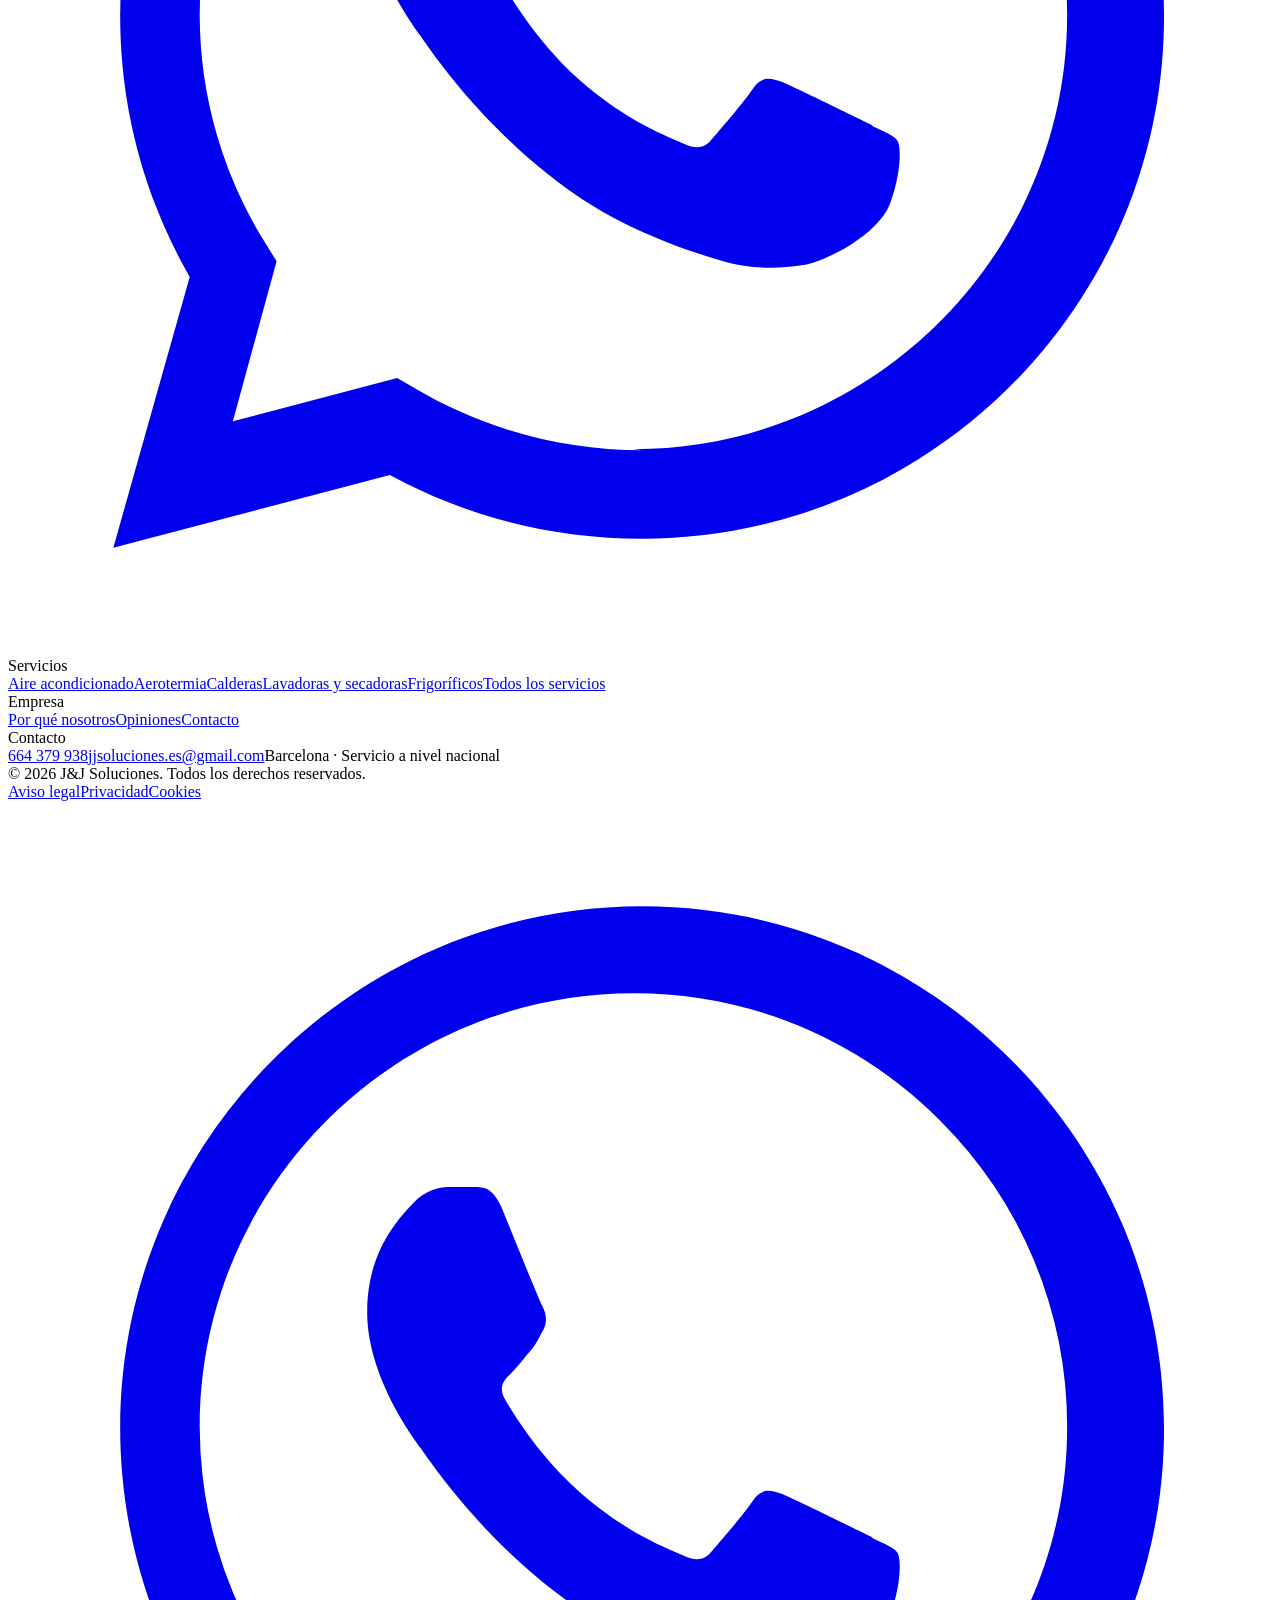
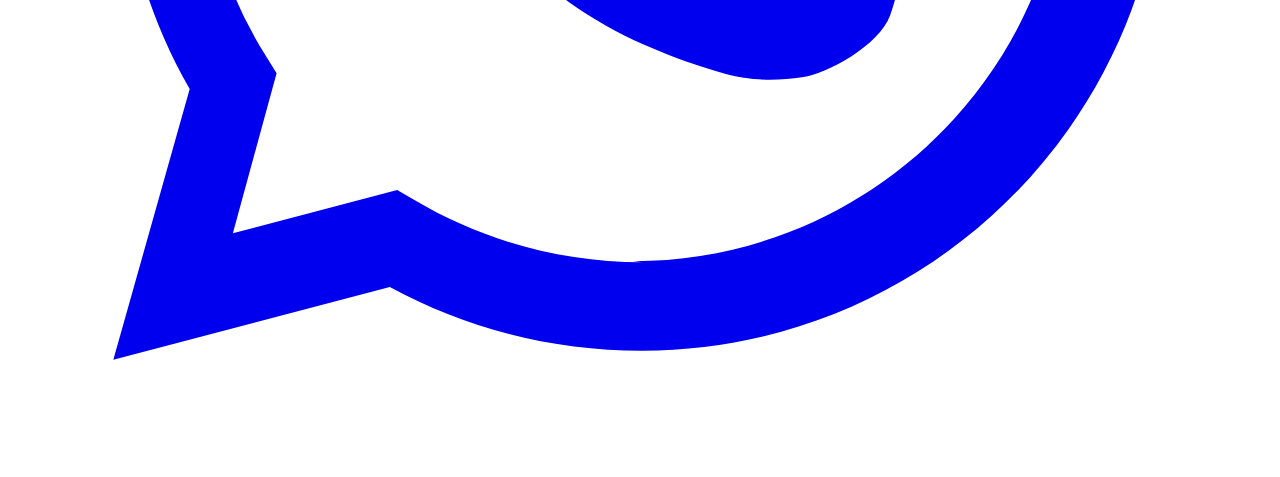
==== commit 84d8cab8: "Copy: sustituir/eliminar «agua caliente» por «climatización» Co-Authored-By: Claude Fable 5 <noreply" ====
--- a/nuestros-servicios/index.html
+++ b/nuestros-servicios/index.html
@@ -1,2 +1,2 @@
-<!DOCTYPE html><html lang="es"><head><meta charset="utf-8"><meta name="robots" content="noindex, nofollow"><meta name="viewport" content="width=device-width, initial-scale=1"><title>Nuestros servicios | J&amp;J Soluciones</title><meta name="description" content="Todos nuestros servicios de instalación, reparación y mantenimiento: aire acondicionado, aerotermia, calderas, termos, calentadores y electrodomésticos. En Barcelona y toda España, con garantía por escrito."><link rel="canonical" href="https://jjsoluciones.es/nuestros-servicios/"><meta property="og:title" content="Nuestros servicios | J&amp;J Soluciones"><meta property="og:description" content="Todos nuestros servicios de instalación, reparación y mantenimiento: aire acondicionado, aerotermia, calderas, termos, calentadores y electrodomésticos. En Barcelona y toda España, con garantía por escrito."><meta property="og:type" content="website"><meta property="og:locale" content="es_ES"><meta property="og:url" content="https://jjsoluciones.es/nuestros-servicios/"><meta property="og:image" content="https://jjsoluciones.es/uploads/hero-video-poster.jpg"><meta property="og:site_name" content="J&J Soluciones"><meta name="twitter:card" content="summary_large_image"><meta name="twitter:title" content="Nuestros servicios | J&amp;J Soluciones"><meta name="twitter:description" content="Todos nuestros servicios de instalación, reparación y mantenimiento: aire acondicionado, aerotermia, calderas, termos, calentadores y electrodomésticos. En Barcelona y toda España, con garantía por escrito."><meta name="twitter:image" content="https://jjsoluciones.es/uploads/hero-video-poster.jpg"><link rel="icon" type="image/svg+xml" href="/jj-soluciones-preview/favicon.svg"><link rel="preconnect" href="https://fonts.googleapis.com"><link rel="preconnect" href="https://fonts.gstatic.com" crossorigin><link href="https://fonts.googleapis.com/css2?family=Space+Grotesk:wght@400;500;600;700&family=Inter:wght@400;500;600;700&display=swap" rel="stylesheet"><script type="application/ld+json">{"@context":"https://schema.org","@type":"ItemList","name":"Servicios de J&J Soluciones","itemListElement":[{"@type":"ListItem","position":1,"name":"Aire acondicionado","url":"https://jjsoluciones.es/servicios/aire-acondicionado/"},{"@type":"ListItem","position":2,"name":"Aerotermia","url":"https://jjsoluciones.es/servicios/aerotermia/"},{"@type":"ListItem","position":3,"name":"Calderas","url":"https://jjsoluciones.es/servicios/calderas/"},{"@type":"ListItem","position":4,"name":"Termos","url":"https://jjsoluciones.es/servicios/termos/"},{"@type":"ListItem","position":5,"name":"Calentadores","url":"https://jjsoluciones.es/servicios/calentadores/"},{"@type":"ListItem","position":6,"name":"Lavadoras / Secadoras","url":"https://jjsoluciones.es/servicios/lavadoras-secadoras/"},{"@type":"ListItem","position":7,"name":"Lavavajillas","url":"https://jjsoluciones.es/servicios/lavavajillas/"},{"@type":"ListItem","position":8,"name":"Hornos / Microondas","url":"https://jjsoluciones.es/servicios/hornos-microondas/"},{"@type":"ListItem","position":9,"name":"Vitrocerámicas / Campanas","url":"https://jjsoluciones.es/servicios/vitroceramicas-campanas/"},{"@type":"ListItem","position":10,"name":"Frigoríficos","url":"https://jjsoluciones.es/servicios/frigorificos/"}]}</script><script type="application/ld+json">{"@context":"https://schema.org","@type":"BreadcrumbList","itemListElement":[{"@type":"ListItem","position":1,"name":"Inicio","item":"https://jjsoluciones.es"},{"@type":"ListItem","position":2,"name":"Nuestros servicios","item":"https://jjsoluciones.es/nuestros-servicios/"}]}</script><link rel="stylesheet" href="/jj-soluciones-preview/_astro/FloatingWhatsAppButton.CQL--Ci8.css"></head><body><div class="page-wrap"><header class="jj-nav"><div id="jj-navpill" class="jj-navpill"><a href="/jj-soluciones-preview/" class="jj-nav-logo" aria-label="J&J Soluciones — inicio"><img src="/jj-soluciones-preview/uploads/jj-logo-transparent.png" alt="J&J Soluciones — Servicios técnicos para tu hogar" width="939" height="245"></a><nav class="jj-navlinks" aria-label="Navegación principal"><a href="/jj-soluciones-preview/nuestros-servicios/" class="jj-navlink">Servicios</a><a href="/jj-soluciones-preview/servicios/" class="jj-navlink">Marcas</a><a href="/jj-soluciones-preview/#porque" class="jj-navlink">Por qué nosotros</a><a href="/jj-soluciones-preview/#opiniones" class="jj-navlink">Opiniones</a><a href="/jj-soluciones-preview/#ubicacion" class="jj-navlink">Ubicación</a><a href="/jj-soluciones-preview/#contacto" class="jj-navlink">Contacto</a></nav><a href="https://wa.me/34664379938?text=Hola%2C%20me%20gustar%C3%ADa%20solicitar%20un%20presupuesto%20sin%20compromiso." target="_blank" rel="noopener" class="jj-nav-cta"><span class="dot"></span>Hablemos</a></div></header><section class="jj-sp-hero"><div class="jj-hero-glow" aria-hidden="true"></div><div class="container"><div class="jj-sp-hero-copy jj-bs-hero-copy"><nav class="jj-sp-crumbs" aria-label="Miga de pan"><a href="/jj-soluciones-preview/">Inicio</a><svg xmlns="http://www.w3.org/2000/svg" stroke-width="2" width="24" height="24" stroke="currentColor" stroke-linecap="round" stroke-linejoin="round" fill="none" viewBox="0 0 24 24" class="lucide lucide-chevron-right"><path d="m9 18 6-6-6-6"></path></svg><span>Nuestros servicios</span></nav><span class="jj-sp-cat">Servicios</span><h1 class="jj-disp">Todos nuestros servicios</h1><p class="intro">Climatización, calefacción, agua caliente y electrodomésticos. Entra en cada servicio para ver en qué consiste, por qué es recomendable y qué vas a conseguir.</p></div></div></section><section class="jj-sp-section jj-si"><div class="container"><div data-reveal><div class="section-eyebrow"><span class="jj-mono num">01</span><span class="line"></span><span class="label">Nuestros servicios</span></div><h2 class="jj-disp section-title">¿Qué necesita tu hogar?</h2></div><div class="jj-si-grid"><a href="/jj-soluciones-preview/servicios/aire-acondicionado/" class="jj-si-card" data-reveal data-delay="0"><div class="media"><img src="/jj-soluciones-preview/uploads/services/product-aire-acondicionado.jpg" alt="Aire acondicionado — Instalación, reparación, recarga de gas y limpieza profesional." width="800" height="600" loading="lazy"><span class="cat">Climatización</span><span class="icon"><svg xmlns="http://www.w3.org/2000/svg" stroke-width="2" width="24" height="24" stroke="currentColor" stroke-linecap="round" stroke-linejoin="round" fill="none" viewBox="0 0 24 24" class="lucide lucide-snowflake"><path d="m10 20-1.25-2.5L6 18"></path><path d="M10 4 8.75 6.5 6 6"></path><path d="m14 20 1.25-2.5L18 18"></path><path d="m14 4 1.25 2.5L18 6"></path><path d="m17 21-3-6h-4"></path><path d="m17 3-3 6 1.5 3"></path><path d="M2 12h6.5L10 9"></path><path d="m20 10-1.5 2 1.5 2"></path><path d="M22 12h-6.5L14 15"></path><path d="m4 10 1.5 2L4 14"></path><path d="m7 21 3-6-1.5-3"></path><path d="m7 3 3 6h4"></path></svg></span></div><div class="body"><h3 class="jj-disp">Aire acondicionado</h3><p>Instalación, reparación, recarga de gas y limpieza profesional.</p><span class="more">Ver servicio <svg xmlns="http://www.w3.org/2000/svg" stroke-width="2" width="24" height="24" stroke="currentColor" stroke-linecap="round" stroke-linejoin="round" fill="none" viewBox="0 0 24 24" class="lucide lucide-arrow-right"><path d="M5 12h14"></path><path d="m12 5 7 7-7 7"></path></svg></span></div></a><a href="/jj-soluciones-preview/servicios/aerotermia/" class="jj-si-card" data-reveal data-delay="70"><div class="media"><img src="/jj-soluciones-preview/uploads/services/product-aerotermia.jpg" alt="Aerotermia — Sistemas de alta eficiencia para climatizar y ahorrar en tu factura." width="800" height="600" loading="lazy"><span class="cat">Climatización</span><span class="icon"><svg xmlns="http://www.w3.org/2000/svg" stroke-width="2" width="24" height="24" stroke="currentColor" stroke-linecap="round" stroke-linejoin="round" fill="none" viewBox="0 0 24 24" class="lucide lucide-leaf"><path d="M11 20A7 7 0 0 1 9.8 6.1C15.5 5 17 4.48 19 2c1 2 2 4.18 2 8 0 5.5-4.78 10-10 10Z"></path><path d="M2 21c0-3 1.85-5.36 5.08-6C9.5 14.52 12 13 13 12"></path></svg></span></div><div class="body"><h3 class="jj-disp">Aerotermia</h3><p>Sistemas de alta eficiencia para climatizar y ahorrar en tu factura.</p><span class="more">Ver servicio <svg xmlns="http://www.w3.org/2000/svg" stroke-width="2" width="24" height="24" stroke="currentColor" stroke-linecap="round" stroke-linejoin="round" fill="none" viewBox="0 0 24 24" class="lucide lucide-arrow-right"><path d="M5 12h14"></path><path d="m12 5 7 7-7 7"></path></svg></span></div></a><a href="/jj-soluciones-preview/servicios/calderas/" class="jj-si-card" data-reveal data-delay="140"><div class="media"><img src="/jj-soluciones-preview/uploads/services/product-calderas.jpg" alt="Calderas — Instalación, reparación de averías y revisiones obligatorias." width="800" height="600" loading="lazy"><span class="cat">Calefacción y agua</span><span class="icon"><svg xmlns="http://www.w3.org/2000/svg" stroke-width="2" width="24" height="24" stroke="currentColor" stroke-linecap="round" stroke-linejoin="round" fill="none" viewBox="0 0 24 24" class="lucide lucide-flame"><path d="M12 3q1 4 4 6.5t3 5.5a1 1 0 0 1-14 0 5 5 0 0 1 1-3 1 1 0 0 0 5 0c0-2-1.5-3-1.5-5q0-2 2.5-4"></path></svg></span></div><div class="body"><h3 class="jj-disp">Calderas</h3><p>Instalación, reparación de averías y revisiones obligatorias.</p><span class="more">Ver servicio <svg xmlns="http://www.w3.org/2000/svg" stroke-width="2" width="24" height="24" stroke="currentColor" stroke-linecap="round" stroke-linejoin="round" fill="none" viewBox="0 0 24 24" class="lucide lucide-arrow-right"><path d="M5 12h14"></path><path d="m12 5 7 7-7 7"></path></svg></span></div></a><a href="/jj-soluciones-preview/servicios/termos/" class="jj-si-card" data-reveal data-delay="0"><div class="media"><img src="/jj-soluciones-preview/uploads/services/product-termos.jpg" alt="Termos — Sustitución y reparación de termos eléctricos de todas las capacidades." width="800" height="600" loading="lazy"><span class="cat">Calefacción y agua</span><span class="icon"><svg xmlns="http://www.w3.org/2000/svg" stroke-width="2" width="24" height="24" stroke="currentColor" stroke-linecap="round" stroke-linejoin="round" fill="none" viewBox="0 0 24 24" class="lucide lucide-droplet"><path d="M12 22a7 7 0 0 0 7-7c0-2-1-3.9-3-5.5s-3.5-4-4-6.5c-.5 2.5-2 4.9-4 6.5C6 11.1 5 13 5 15a7 7 0 0 0 7 7z"></path></svg></span></div><div class="body"><h3 class="jj-disp">Termos</h3><p>Sustitución y reparación de termos eléctricos de todas las capacidades.</p><span class="more">Ver servicio <svg xmlns="http://www.w3.org/2000/svg" stroke-width="2" width="24" height="24" stroke="currentColor" stroke-linecap="round" stroke-linejoin="round" fill="none" viewBox="0 0 24 24" class="lucide lucide-arrow-right"><path d="M5 12h14"></path><path d="m12 5 7 7-7 7"></path></svg></span></div></a><a href="/jj-soluciones-preview/servicios/calentadores/" class="jj-si-card" data-reveal data-delay="70"><div class="media"><img src="/jj-soluciones-preview/uploads/services/product-calentadores.jpg" alt="Calentadores — Instalación y reparación de calentadores de gas y eléctricos." width="800" height="600" loading="lazy"><span class="cat">Calefacción y agua</span><span class="icon"><svg xmlns="http://www.w3.org/2000/svg" stroke-width="2" width="24" height="24" stroke="currentColor" stroke-linecap="round" stroke-linejoin="round" fill="none" viewBox="0 0 24 24" class="lucide lucide-heater"><path d="M11 8c2-3-2-3 0-6"></path><path d="M15.5 8c2-3-2-3 0-6"></path><path d="M6 10h.01"></path><path d="M6 14h.01"></path><path d="M10 16v-4"></path><path d="M14 16v-4"></path><path d="M18 16v-4"></path><path d="M20 6a2 2 0 0 1 2 2v10a2 2 0 0 1-2 2H4a2 2 0 0 1-2-2V8a2 2 0 0 1 2-2h3"></path><path d="M5 20v2"></path><path d="M19 20v2"></path></svg></span></div><div class="body"><h3 class="jj-disp">Calentadores</h3><p>Instalación y reparación de calentadores de gas y eléctricos.</p><span class="more">Ver servicio <svg xmlns="http://www.w3.org/2000/svg" stroke-width="2" width="24" height="24" stroke="currentColor" stroke-linecap="round" stroke-linejoin="round" fill="none" viewBox="0 0 24 24" class="lucide lucide-arrow-right"><path d="M5 12h14"></path><path d="m12 5 7 7-7 7"></path></svg></span></div></a><a href="/jj-soluciones-preview/servicios/lavadoras-secadoras/" class="jj-si-card" data-reveal data-delay="140"><div class="media"><img src="/jj-soluciones-preview/uploads/services/product-lavadoras-secadoras.jpg" alt="Lavadoras / Secadoras — Reparación multimarca a domicilio con recambios originales." width="800" height="600" loading="lazy"><span class="cat">Electrodomésticos</span><span class="icon"><svg xmlns="http://www.w3.org/2000/svg" stroke-width="2" width="24" height="24" stroke="currentColor" stroke-linecap="round" stroke-linejoin="round" fill="none" viewBox="0 0 24 24" class="lucide lucide-washing-machine"><path d="M3 6h3"></path><path d="M17 6h.01"></path><rect width="18" height="20" x="3" y="2" rx="2"></rect><circle cx="12" cy="13" r="5"></circle><path d="M12 18a2.5 2.5 0 0 0 0-5 2.5 2.5 0 0 1 0-5"></path></svg></span></div><div class="body"><h3 class="jj-disp">Lavadoras / Secadoras</h3><p>Reparación multimarca a domicilio con recambios originales.</p><span class="more">Ver servicio <svg xmlns="http://www.w3.org/2000/svg" stroke-width="2" width="24" height="24" stroke="currentColor" stroke-linecap="round" stroke-linejoin="round" fill="none" viewBox="0 0 24 24" class="lucide lucide-arrow-right"><path d="M5 12h14"></path><path d="m12 5 7 7-7 7"></path></svg></span></div></a><a href="/jj-soluciones-preview/servicios/lavavajillas/" class="jj-si-card" data-reveal data-delay="0"><div class="media"><img src="/jj-soluciones-preview/uploads/services/product-lavavajillas.jpg" alt="Lavavajillas — Averías de desagüe, cierre y programas. Todas las marcas." width="800" height="600" loading="lazy"><span class="cat">Electrodomésticos</span><span class="icon"><svg xmlns="http://www.w3.org/2000/svg" stroke-width="2" width="24" height="24" stroke="currentColor" stroke-linecap="round" stroke-linejoin="round" fill="none" viewBox="0 0 24 24" class="lucide lucide-utensils"><path d="M3 2v7c0 1.1.9 2 2 2h4a2 2 0 0 0 2-2V2"></path><path d="M7 2v20"></path><path d="M21 15V2a5 5 0 0 0-5 5v6c0 1.1.9 2 2 2h3Zm0 0v7"></path></svg></span></div><div class="body"><h3 class="jj-disp">Lavavajillas</h3><p>Averías de desagüe, cierre y programas. Todas las marcas.</p><span class="more">Ver servicio <svg xmlns="http://www.w3.org/2000/svg" stroke-width="2" width="24" height="24" stroke="currentColor" stroke-linecap="round" stroke-linejoin="round" fill="none" viewBox="0 0 24 24" class="lucide lucide-arrow-right"><path d="M5 12h14"></path><path d="m12 5 7 7-7 7"></path></svg></span></div></a><a href="/jj-soluciones-preview/servicios/hornos-microondas/" class="jj-si-card" data-reveal data-delay="70"><div class="media"><img src="/jj-soluciones-preview/uploads/services/product-hornos-microondas.jpg" alt="Hornos / Microondas — Reparación de resistencias, termostatos y electrónica." width="800" height="600" loading="lazy"><span class="cat">Electrodomésticos</span><span class="icon"><svg xmlns="http://www.w3.org/2000/svg" stroke-width="2" width="24" height="24" stroke="currentColor" stroke-linecap="round" stroke-linejoin="round" fill="none" viewBox="0 0 24 24" class="lucide lucide-microwave"><rect width="20" height="15" x="2" y="4" rx="2"></rect><rect width="8" height="7" x="6" y="8" rx="1"></rect><path d="M18 8v7"></path><path d="M6 19v2"></path><path d="M18 19v2"></path></svg></span></div><div class="body"><h3 class="jj-disp">Hornos / Microondas</h3><p>Reparación de resistencias, termostatos y electrónica.</p><span class="more">Ver servicio <svg xmlns="http://www.w3.org/2000/svg" stroke-width="2" width="24" height="24" stroke="currentColor" stroke-linecap="round" stroke-linejoin="round" fill="none" viewBox="0 0 24 24" class="lucide lucide-arrow-right"><path d="M5 12h14"></path><path d="m12 5 7 7-7 7"></path></svg></span></div></a><a href="/jj-soluciones-preview/servicios/vitroceramicas-campanas/" class="jj-si-card" data-reveal data-delay="140"><div class="media"><img src="/jj-soluciones-preview/uploads/services/product-vitroceramicas-campanas.jpg" alt="Vitrocerámicas / Campanas — Sustitución de placas, motores y filtros de extracción." width="800" height="600" loading="lazy"><span class="cat">Electrodomésticos</span><span class="icon"><svg xmlns="http://www.w3.org/2000/svg" stroke-width="2" width="24" height="24" stroke="currentColor" stroke-linecap="round" stroke-linejoin="round" fill="none" viewBox="0 0 24 24" class="lucide lucide-cooking-pot"><path d="M2 12h20"></path><path d="M20 12v8a2 2 0 0 1-2 2H6a2 2 0 0 1-2-2v-8"></path><path d="m4 8 16-4"></path><path d="m8.86 6.78-.45-1.81a2 2 0 0 1 1.45-2.43l1.94-.48a2 2 0 0 1 2.43 1.46l.45 1.8"></path></svg></span></div><div class="body"><h3 class="jj-disp">Vitrocerámicas / Campanas</h3><p>Sustitución de placas, motores y filtros de extracción.</p><span class="more">Ver servicio <svg xmlns="http://www.w3.org/2000/svg" stroke-width="2" width="24" height="24" stroke="currentColor" stroke-linecap="round" stroke-linejoin="round" fill="none" viewBox="0 0 24 24" class="lucide lucide-arrow-right"><path d="M5 12h14"></path><path d="m12 5 7 7-7 7"></path></svg></span></div></a><a href="/jj-soluciones-preview/servicios/frigorificos/" class="jj-si-card" data-reveal data-delay="0"><div class="media"><img src="/jj-soluciones-preview/uploads/services/product-frigorificos.jpg" alt="Frigoríficos — Carga de gas, termostatos y averías de frío. Servicio urgente." width="800" height="600" loading="lazy"><span class="cat">Electrodomésticos</span><span class="icon"><svg xmlns="http://www.w3.org/2000/svg" stroke-width="2" width="24" height="24" stroke="currentColor" stroke-linecap="round" stroke-linejoin="round" fill="none" viewBox="0 0 24 24" class="lucide lucide-refrigerator"><path d="M5 6a4 4 0 0 1 4-4h6a4 4 0 0 1 4 4v14a2 2 0 0 1-2 2H7a2 2 0 0 1-2-2V6Z"></path><path d="M5 10h14"></path><path d="M15 7v6"></path></svg></span></div><div class="body"><h3 class="jj-disp">Frigoríficos</h3><p>Carga de gas, termostatos y averías de frío. Servicio urgente.</p><span class="more">Ver servicio <svg xmlns="http://www.w3.org/2000/svg" stroke-width="2" width="24" height="24" stroke="currentColor" stroke-linecap="round" stroke-linejoin="round" fill="none" viewBox="0 0 24 24" class="lucide lucide-arrow-right"><path d="M5 12h14"></path><path d="m12 5 7 7-7 7"></path></svg></span></div></a></div></div></section><section class="jj-sp-cta-band"><div class="container"><div class="band" data-reveal><div><h2 class="jj-disp">¿Ya sabes qué necesitas?</h2><p><a href="/jj-soluciones-preview/servicios/" class="band-link">Elige la marca de tu equipo</a>y escríbenos con tu consulta ya preparada</p></div><div class="band-ctas"><a href="https://wa.me/34664379938?text=Hola%2C%20me%20gustar%C3%ADa%20solicitar%20un%20presupuesto%20sin%20compromiso." target="_blank" rel="noopener" class="jj-btn-wa"><svg viewBox="0 0 24 24" fill="currentColor" aria-hidden="true"><path d="M12.04 2C6.58 2 2.13 6.45 2.13 11.91c0 1.75.46 3.45 1.32 4.95L2 22l5.25-1.38c1.45.79 3.08 1.21 4.79 1.21 5.46 0 9.91-4.45 9.91-9.91C21.95 6.45 17.5 2 12.04 2m0 18.15c-1.53 0-3.03-.41-4.34-1.19l-.31-.18-3.12.82.83-3.04-.2-.32a8.2 8.2 0 0 1-1.26-4.36c0-4.54 3.7-8.23 8.24-8.23 2.2 0 4.27.86 5.82 2.42a8.18 8.18 0 0 1 2.41 5.82c0 4.54-3.7 8.24-8.24 8.24m4.52-6.16c-.25-.12-1.47-.72-1.69-.81-.23-.08-.39-.12-.56.13-.16.24-.64.8-.79.97-.14.16-.29.18-.54.06-.25-.12-1.05-.39-1.99-1.23-.74-.66-1.23-1.47-1.38-1.72-.14-.25-.02-.38.11-.5.11-.11.25-.29.37-.43.12-.14.16-.25.25-.41.08-.16.04-.31-.02-.43-.06-.12-.56-1.34-.76-1.84-.2-.48-.41-.42-.56-.43h-.48c-.16 0-.43.06-.66.31-.22.25-.87.85-.87 2.07 0 1.22.89 2.4 1.01 2.57.12.16 1.75 2.67 4.25 3.74.59.26 1.06.41 1.42.52.6.19 1.14.16 1.57.1.48-.07 1.47-.6 1.68-1.18.21-.58.21-1.07.14-1.18-.06-.1-.22-.16-.47-.28"></path></svg> WhatsApp</a><a href="tel:664379938" class="jj-btn-primary"><svg xmlns="http://www.w3.org/2000/svg" stroke-width="2" width="24" height="24" stroke="currentColor" stroke-linecap="round" stroke-linejoin="round" fill="none" viewBox="0 0 24 24" class="lucide lucide-phone"><path d="M13.832 16.568a1 1 0 0 0 1.213-.303l.355-.465A2 2 0 0 1 17 15h3a2 2 0 0 1 2 2v3a2 2 0 0 1-2 2A18 18 0 0 1 2 4a2 2 0 0 1 2-2h3a2 2 0 0 1 2 2v3a2 2 0 0 1-.8 1.6l-.468.351a1 1 0 0 0-.292 1.233 14 14 0 0 0 6.392 6.384"></path></svg> 664 379 938</a></div></div></div></section><footer class="jj-footer"><div class="container"><div class="jj-footer-grid"><div><div class="jj-footer-brand"><img class="jj-footer-logo" src="/jj-soluciones-preview/uploads/jj-logo-transparent.png" alt="J&J Soluciones" width="939" height="245" loading="lazy"></div><p class="jj-footer-about">Servicios técnicos para tu hogar en Barcelona y a nivel nacional: climatización, calefacción y electrodomésticos con garantía y trato honesto.</p><div class="jj-footer-social"><a href="#" aria-label="Facebook"><svg viewBox="0 0 24 24" fill="#fff"><path d="M14 9h3V5h-3c-2.2 0-4 1.8-4 4v2H7v4h3v6h4v-6h3l1-4h-4V9c0-.6.4-1 1-1z"></path></svg></a><a href="#" aria-label="Instagram"><svg viewBox="0 0 24 24" fill="none" stroke="#fff" stroke-width="2" stroke-linecap="round" stroke-linejoin="round"><rect x="3" y="3" width="18" height="18" rx="5"></rect><circle cx="12" cy="12" r="4"></circle><circle cx="17.5" cy="6.5" r="1.2" fill="#fff" stroke="none"></circle></svg></a><a href="https://wa.me/34664379938?text=Hola%2C%20me%20gustar%C3%ADa%20solicitar%20un%20presupuesto%20sin%20compromiso." target="_blank" rel="noopener" class="wa" aria-label="WhatsApp"><svg viewBox="0 0 24 24" fill="currentColor" aria-hidden="true"><path d="M12.04 2C6.58 2 2.13 6.45 2.13 11.91c0 1.75.46 3.45 1.32 4.95L2 22l5.25-1.38c1.45.79 3.08 1.21 4.79 1.21 5.46 0 9.91-4.45 9.91-9.91C21.95 6.45 17.5 2 12.04 2m0 18.15c-1.53 0-3.03-.41-4.34-1.19l-.31-.18-3.12.82.83-3.04-.2-.32a8.2 8.2 0 0 1-1.26-4.36c0-4.54 3.7-8.23 8.24-8.23 2.2 0 4.27.86 5.82 2.42a8.18 8.18 0 0 1 2.41 5.82c0 4.54-3.7 8.24-8.24 8.24m4.52-6.16c-.25-.12-1.47-.72-1.69-.81-.23-.08-.39-.12-.56.13-.16.24-.64.8-.79.97-.14.16-.29.18-.54.06-.25-.12-1.05-.39-1.99-1.23-.74-.66-1.23-1.47-1.38-1.72-.14-.25-.02-.38.11-.5.11-.11.25-.29.37-.43.12-.14.16-.25.25-.41.08-.16.04-.31-.02-.43-.06-.12-.56-1.34-.76-1.84-.2-.48-.41-.42-.56-.43h-.48c-.16 0-.43.06-.66.31-.22.25-.87.85-.87 2.07 0 1.22.89 2.4 1.01 2.57.12.16 1.75 2.67 4.25 3.74.59.26 1.06.41 1.42.52.6.19 1.14.16 1.57.1.48-.07 1.47-.6 1.68-1.18.21-.58.21-1.07.14-1.18-.06-.1-.22-.16-.47-.28"></path></svg></a></div></div><div class="jj-footer-col"><div class="jj-disp col-title">Servicios</div><div class="links"><a href="/jj-soluciones-preview/servicios/aire-acondicionado/">Aire acondicionado</a><a href="/jj-soluciones-preview/servicios/aerotermia/">Aerotermia</a><a href="/jj-soluciones-preview/servicios/calderas/">Calderas</a><a href="/jj-soluciones-preview/servicios/lavadoras-secadoras/">Lavadoras y secadoras</a><a href="/jj-soluciones-preview/servicios/frigorificos/">Frigoríficos</a><a href="/jj-soluciones-preview/#servicios">Todos los servicios</a></div></div><div class="jj-footer-col"><div class="jj-disp col-title">Empresa</div><div class="links"><a href="/jj-soluciones-preview/#porque">Por qué nosotros</a><a href="/jj-soluciones-preview/#opiniones">Opiniones</a><a href="/jj-soluciones-preview/#contacto">Contacto</a></div></div><div class="jj-footer-col"><div class="jj-disp col-title">Contacto</div><div class="links"><a href="tel:664379938">664 379 938</a><a href="mailto:jjsoluciones.es@gmail.com" class="email">jjsoluciones.es@gmail.com</a><span>Barcelona · Servicio a nivel nacional</span></div></div></div><div class="jj-footer-bottom"><div class="copy">© 2026 J&amp;J Soluciones. Todos los derechos reservados.</div><div class="legal"><a href="#">Aviso legal</a><a href="#">Privacidad</a><a href="#">Cookies</a></div></div></div></footer><a href="https://wa.me/34664379938?text=Hola%2C%20me%20gustar%C3%ADa%20solicitar%20un%20presupuesto%20sin%20compromiso." target="_blank" rel="noopener" title="Escríbenos por WhatsApp" class="jj-float-wa"><svg viewBox="0 0 24 24" fill="currentColor" aria-hidden="true"><path d="M12.04 2C6.58 2 2.13 6.45 2.13 11.91c0 1.75.46 3.45 1.32 4.95L2 22l5.25-1.38c1.45.79 3.08 1.21 4.79 1.21 5.46 0 9.91-4.45 9.91-9.91C21.95 6.45 17.5 2 12.04 2m0 18.15c-1.53 0-3.03-.41-4.34-1.19l-.31-.18-3.12.82.83-3.04-.2-.32a8.2 8.2 0 0 1-1.26-4.36c0-4.54 3.7-8.23 8.24-8.23 2.2 0 4.27.86 5.82 2.42a8.18 8.18 0 0 1 2.41 5.82c0 4.54-3.7 8.24-8.24 8.24m4.52-6.16c-.25-.12-1.47-.72-1.69-.81-.23-.08-.39-.12-.56.13-.16.24-.64.8-.79.97-.14.16-.29.18-.54.06-.25-.12-1.05-.39-1.99-1.23-.74-.66-1.23-1.47-1.38-1.72-.14-.25-.02-.38.11-.5.11-.11.25-.29.37-.43.12-.14.16-.25.25-.41.08-.16.04-.31-.02-.43-.06-.12-.56-1.34-.76-1.84-.2-.48-.41-.42-.56-.43h-.48c-.16 0-.43.06-.66.31-.22.25-.87.85-.87 2.07 0 1.22.89 2.4 1.01 2.57.12.16 1.75 2.67 4.25 3.74.59.26 1.06.41 1.42.52.6.19 1.14.16 1.57.1.48-.07 1.47-.6 1.68-1.18.21-.58.21-1.07.14-1.18-.06-.1-.22-.16-.47-.28"></path></svg></a></div><script type="module">function e(){let e=document.querySelectorAll(`[data-reveal]`);if(!(`IntersectionObserver`in window)){e.forEach(e=>e.classList.add(`is-revealed`)),document.querySelectorAll(`[data-clip]`).forEach(e=>e.classList.add(`is-revealed`));return}let t=new IntersectionObserver(e=>{e.forEach(e=>{if(e.isIntersecting){let n=e.target;n.style.transitionDelay=(n.getAttribute(`data-delay`)||0)+`ms`,n.classList.add(`is-revealed`),t.unobserve(n)}})},{threshold:.12,rootMargin:`0px 0px -50px 0px`});e.forEach(e=>t.observe(e));let n=new IntersectionObserver(e=>{e.forEach(e=>{e.isIntersecting&&(e.target.classList.add(`is-revealed`),n.unobserve(e.target))})},{threshold:.2});document.querySelectorAll(`[data-clip]`).forEach(e=>n.observe(e))}function t(e){let t=parseFloat(e.getAttribute(`data-count`)),n=e.getAttribute(`data-decimals`)?parseInt(e.getAttribute(`data-decimals`)):0,r=e.getAttribute(`data-suffix`)||``,i=performance.now(),a=o=>{let s=Math.min(1,(o-i)/1600);s=1-(1-s)**3;let c=t*s;e.textContent=(n?c.toFixed(n).replace(`.`,`,`):Math.round(c).toLocaleString(`es-ES`))+r,s<1&&requestAnimationFrame(a)};requestAnimationFrame(a)}function n(){let e=()=>{let e=window.innerHeight||document.documentElement.clientHeight;document.querySelectorAll(`[data-count]`).forEach(n=>{if(n.getAttribute(`data-done`)===`1`)return;let r=n.getBoundingClientRect();r.top<e*.9&&r.bottom>0&&(n.setAttribute(`data-done`,`1`),t(n))})};window.addEventListener(`scroll`,e,{passive:!0}),window.addEventListener(`resize`,e,{passive:!0}),[200,600,1200].forEach(t=>setTimeout(e,t)),requestAnimationFrame(e)}function r(){let e=document.getElementById(`jj-navpill`);if(!e)return;let t=()=>{e.classList.toggle(`is-scrolled`,window.scrollY>20)};window.addEventListener(`scroll`,t,{passive:!0}),t()}function i(){let e=document.getElementById(`jj-contact-form`);e&&e.addEventListener(`submit`,t=>{t.preventDefault();let n=e.dataset.waNumber,r=new FormData(e),i=String(r.get(`nombre`)||``).trim(),a=String(r.get(`telefono`)||``).trim(),o=String(r.get(`servicio`)||``).trim(),s=String(r.get(`mensaje`)||``).trim(),c=[`Hola, me gustaría solicitar un presupuesto sin compromiso.`];i&&c.push(`Nombre: ${i}`),a&&c.push(`Teléfono: ${a}`),o&&c.push(`Servicio: ${o}`),s&&c.push(`Mensaje: ${s}`);let l=encodeURIComponent(c.join(`
+<!DOCTYPE html><html lang="es"><head><meta charset="utf-8"><meta name="robots" content="noindex, nofollow"><meta name="viewport" content="width=device-width, initial-scale=1"><title>Nuestros servicios | J&amp;J Soluciones</title><meta name="description" content="Todos nuestros servicios de instalación, reparación y mantenimiento: aire acondicionado, aerotermia, calderas, termos, calentadores y electrodomésticos. En Barcelona y toda España, con garantía por escrito."><link rel="canonical" href="https://jjsoluciones.es/nuestros-servicios/"><meta property="og:title" content="Nuestros servicios | J&amp;J Soluciones"><meta property="og:description" content="Todos nuestros servicios de instalación, reparación y mantenimiento: aire acondicionado, aerotermia, calderas, termos, calentadores y electrodomésticos. En Barcelona y toda España, con garantía por escrito."><meta property="og:type" content="website"><meta property="og:locale" content="es_ES"><meta property="og:url" content="https://jjsoluciones.es/nuestros-servicios/"><meta property="og:image" content="https://jjsoluciones.es/uploads/hero-video-poster.jpg"><meta property="og:site_name" content="J&J Soluciones"><meta name="twitter:card" content="summary_large_image"><meta name="twitter:title" content="Nuestros servicios | J&amp;J Soluciones"><meta name="twitter:description" content="Todos nuestros servicios de instalación, reparación y mantenimiento: aire acondicionado, aerotermia, calderas, termos, calentadores y electrodomésticos. En Barcelona y toda España, con garantía por escrito."><meta name="twitter:image" content="https://jjsoluciones.es/uploads/hero-video-poster.jpg"><link rel="icon" type="image/svg+xml" href="/jj-soluciones-preview/favicon.svg"><link rel="preconnect" href="https://fonts.googleapis.com"><link rel="preconnect" href="https://fonts.gstatic.com" crossorigin><link href="https://fonts.googleapis.com/css2?family=Space+Grotesk:wght@400;500;600;700&family=Inter:wght@400;500;600;700&display=swap" rel="stylesheet"><script type="application/ld+json">{"@context":"https://schema.org","@type":"ItemList","name":"Servicios de J&J Soluciones","itemListElement":[{"@type":"ListItem","position":1,"name":"Aire acondicionado","url":"https://jjsoluciones.es/servicios/aire-acondicionado/"},{"@type":"ListItem","position":2,"name":"Aerotermia","url":"https://jjsoluciones.es/servicios/aerotermia/"},{"@type":"ListItem","position":3,"name":"Calderas","url":"https://jjsoluciones.es/servicios/calderas/"},{"@type":"ListItem","position":4,"name":"Termos","url":"https://jjsoluciones.es/servicios/termos/"},{"@type":"ListItem","position":5,"name":"Calentadores","url":"https://jjsoluciones.es/servicios/calentadores/"},{"@type":"ListItem","position":6,"name":"Lavadoras / Secadoras","url":"https://jjsoluciones.es/servicios/lavadoras-secadoras/"},{"@type":"ListItem","position":7,"name":"Lavavajillas","url":"https://jjsoluciones.es/servicios/lavavajillas/"},{"@type":"ListItem","position":8,"name":"Hornos / Microondas","url":"https://jjsoluciones.es/servicios/hornos-microondas/"},{"@type":"ListItem","position":9,"name":"Vitrocerámicas / Campanas","url":"https://jjsoluciones.es/servicios/vitroceramicas-campanas/"},{"@type":"ListItem","position":10,"name":"Frigoríficos","url":"https://jjsoluciones.es/servicios/frigorificos/"}]}</script><script type="application/ld+json">{"@context":"https://schema.org","@type":"BreadcrumbList","itemListElement":[{"@type":"ListItem","position":1,"name":"Inicio","item":"https://jjsoluciones.es"},{"@type":"ListItem","position":2,"name":"Nuestros servicios","item":"https://jjsoluciones.es/nuestros-servicios/"}]}</script><link rel="stylesheet" href="/jj-soluciones-preview/_astro/FloatingWhatsAppButton.CQL--Ci8.css"></head><body><div class="page-wrap"><header class="jj-nav"><div id="jj-navpill" class="jj-navpill"><a href="/jj-soluciones-preview/" class="jj-nav-logo" aria-label="J&J Soluciones — inicio"><img src="/jj-soluciones-preview/uploads/jj-logo-transparent.png" alt="J&J Soluciones — Servicios técnicos para tu hogar" width="939" height="245"></a><nav class="jj-navlinks" aria-label="Navegación principal"><a href="/jj-soluciones-preview/nuestros-servicios/" class="jj-navlink">Servicios</a><a href="/jj-soluciones-preview/servicios/" class="jj-navlink">Marcas</a><a href="/jj-soluciones-preview/#porque" class="jj-navlink">Por qué nosotros</a><a href="/jj-soluciones-preview/#opiniones" class="jj-navlink">Opiniones</a><a href="/jj-soluciones-preview/#ubicacion" class="jj-navlink">Ubicación</a><a href="/jj-soluciones-preview/#contacto" class="jj-navlink">Contacto</a></nav><a href="https://wa.me/34664379938?text=Hola%2C%20me%20gustar%C3%ADa%20solicitar%20un%20presupuesto%20sin%20compromiso." target="_blank" rel="noopener" class="jj-nav-cta"><span class="dot"></span>Hablemos</a></div></header><section class="jj-sp-hero"><div class="jj-hero-glow" aria-hidden="true"></div><div class="container"><div class="jj-sp-hero-copy jj-bs-hero-copy"><nav class="jj-sp-crumbs" aria-label="Miga de pan"><a href="/jj-soluciones-preview/">Inicio</a><svg xmlns="http://www.w3.org/2000/svg" stroke-width="2" width="24" height="24" stroke="currentColor" stroke-linecap="round" stroke-linejoin="round" fill="none" viewBox="0 0 24 24" class="lucide lucide-chevron-right"><path d="m9 18 6-6-6-6"></path></svg><span>Nuestros servicios</span></nav><span class="jj-sp-cat">Servicios</span><h1 class="jj-disp">Todos nuestros servicios</h1><p class="intro">Climatización, calefacción y electrodomésticos. Entra en cada servicio para ver en qué consiste, por qué es recomendable y qué vas a conseguir.</p></div></div></section><section class="jj-sp-section jj-si"><div class="container"><div data-reveal><div class="section-eyebrow"><span class="jj-mono num">01</span><span class="line"></span><span class="label">Nuestros servicios</span></div><h2 class="jj-disp section-title">¿Qué necesita tu hogar?</h2></div><div class="jj-si-grid"><a href="/jj-soluciones-preview/servicios/aire-acondicionado/" class="jj-si-card" data-reveal data-delay="0"><div class="media"><img src="/jj-soluciones-preview/uploads/services/product-aire-acondicionado.jpg" alt="Aire acondicionado — Instalación, reparación, recarga de gas y limpieza profesional." width="800" height="600" loading="lazy"><span class="cat">Climatización</span><span class="icon"><svg xmlns="http://www.w3.org/2000/svg" stroke-width="2" width="24" height="24" stroke="currentColor" stroke-linecap="round" stroke-linejoin="round" fill="none" viewBox="0 0 24 24" class="lucide lucide-snowflake"><path d="m10 20-1.25-2.5L6 18"></path><path d="M10 4 8.75 6.5 6 6"></path><path d="m14 20 1.25-2.5L18 18"></path><path d="m14 4 1.25 2.5L18 6"></path><path d="m17 21-3-6h-4"></path><path d="m17 3-3 6 1.5 3"></path><path d="M2 12h6.5L10 9"></path><path d="m20 10-1.5 2 1.5 2"></path><path d="M22 12h-6.5L14 15"></path><path d="m4 10 1.5 2L4 14"></path><path d="m7 21 3-6-1.5-3"></path><path d="m7 3 3 6h4"></path></svg></span></div><div class="body"><h3 class="jj-disp">Aire acondicionado</h3><p>Instalación, reparación, recarga de gas y limpieza profesional.</p><span class="more">Ver servicio <svg xmlns="http://www.w3.org/2000/svg" stroke-width="2" width="24" height="24" stroke="currentColor" stroke-linecap="round" stroke-linejoin="round" fill="none" viewBox="0 0 24 24" class="lucide lucide-arrow-right"><path d="M5 12h14"></path><path d="m12 5 7 7-7 7"></path></svg></span></div></a><a href="/jj-soluciones-preview/servicios/aerotermia/" class="jj-si-card" data-reveal data-delay="70"><div class="media"><img src="/jj-soluciones-preview/uploads/services/product-aerotermia.jpg" alt="Aerotermia — Sistemas de alta eficiencia para climatizar y ahorrar en tu factura." width="800" height="600" loading="lazy"><span class="cat">Climatización</span><span class="icon"><svg xmlns="http://www.w3.org/2000/svg" stroke-width="2" width="24" height="24" stroke="currentColor" stroke-linecap="round" stroke-linejoin="round" fill="none" viewBox="0 0 24 24" class="lucide lucide-leaf"><path d="M11 20A7 7 0 0 1 9.8 6.1C15.5 5 17 4.48 19 2c1 2 2 4.18 2 8 0 5.5-4.78 10-10 10Z"></path><path d="M2 21c0-3 1.85-5.36 5.08-6C9.5 14.52 12 13 13 12"></path></svg></span></div><div class="body"><h3 class="jj-disp">Aerotermia</h3><p>Sistemas de alta eficiencia para climatizar y ahorrar en tu factura.</p><span class="more">Ver servicio <svg xmlns="http://www.w3.org/2000/svg" stroke-width="2" width="24" height="24" stroke="currentColor" stroke-linecap="round" stroke-linejoin="round" fill="none" viewBox="0 0 24 24" class="lucide lucide-arrow-right"><path d="M5 12h14"></path><path d="m12 5 7 7-7 7"></path></svg></span></div></a><a href="/jj-soluciones-preview/servicios/calderas/" class="jj-si-card" data-reveal data-delay="140"><div class="media"><img src="/jj-soluciones-preview/uploads/services/product-calderas.jpg" alt="Calderas — Instalación, reparación de averías y revisiones obligatorias." width="800" height="600" loading="lazy"><span class="cat">Calefacción y agua</span><span class="icon"><svg xmlns="http://www.w3.org/2000/svg" stroke-width="2" width="24" height="24" stroke="currentColor" stroke-linecap="round" stroke-linejoin="round" fill="none" viewBox="0 0 24 24" class="lucide lucide-flame"><path d="M12 3q1 4 4 6.5t3 5.5a1 1 0 0 1-14 0 5 5 0 0 1 1-3 1 1 0 0 0 5 0c0-2-1.5-3-1.5-5q0-2 2.5-4"></path></svg></span></div><div class="body"><h3 class="jj-disp">Calderas</h3><p>Instalación, reparación de averías y revisiones obligatorias.</p><span class="more">Ver servicio <svg xmlns="http://www.w3.org/2000/svg" stroke-width="2" width="24" height="24" stroke="currentColor" stroke-linecap="round" stroke-linejoin="round" fill="none" viewBox="0 0 24 24" class="lucide lucide-arrow-right"><path d="M5 12h14"></path><path d="m12 5 7 7-7 7"></path></svg></span></div></a><a href="/jj-soluciones-preview/servicios/termos/" class="jj-si-card" data-reveal data-delay="0"><div class="media"><img src="/jj-soluciones-preview/uploads/services/product-termos.jpg" alt="Termos — Sustitución y reparación de termos eléctricos de todas las capacidades." width="800" height="600" loading="lazy"><span class="cat">Calefacción y agua</span><span class="icon"><svg xmlns="http://www.w3.org/2000/svg" stroke-width="2" width="24" height="24" stroke="currentColor" stroke-linecap="round" stroke-linejoin="round" fill="none" viewBox="0 0 24 24" class="lucide lucide-droplet"><path d="M12 22a7 7 0 0 0 7-7c0-2-1-3.9-3-5.5s-3.5-4-4-6.5c-.5 2.5-2 4.9-4 6.5C6 11.1 5 13 5 15a7 7 0 0 0 7 7z"></path></svg></span></div><div class="body"><h3 class="jj-disp">Termos</h3><p>Sustitución y reparación de termos eléctricos de todas las capacidades.</p><span class="more">Ver servicio <svg xmlns="http://www.w3.org/2000/svg" stroke-width="2" width="24" height="24" stroke="currentColor" stroke-linecap="round" stroke-linejoin="round" fill="none" viewBox="0 0 24 24" class="lucide lucide-arrow-right"><path d="M5 12h14"></path><path d="m12 5 7 7-7 7"></path></svg></span></div></a><a href="/jj-soluciones-preview/servicios/calentadores/" class="jj-si-card" data-reveal data-delay="70"><div class="media"><img src="/jj-soluciones-preview/uploads/services/product-calentadores.jpg" alt="Calentadores — Instalación y reparación de calentadores de gas y eléctricos." width="800" height="600" loading="lazy"><span class="cat">Calefacción y agua</span><span class="icon"><svg xmlns="http://www.w3.org/2000/svg" stroke-width="2" width="24" height="24" stroke="currentColor" stroke-linecap="round" stroke-linejoin="round" fill="none" viewBox="0 0 24 24" class="lucide lucide-heater"><path d="M11 8c2-3-2-3 0-6"></path><path d="M15.5 8c2-3-2-3 0-6"></path><path d="M6 10h.01"></path><path d="M6 14h.01"></path><path d="M10 16v-4"></path><path d="M14 16v-4"></path><path d="M18 16v-4"></path><path d="M20 6a2 2 0 0 1 2 2v10a2 2 0 0 1-2 2H4a2 2 0 0 1-2-2V8a2 2 0 0 1 2-2h3"></path><path d="M5 20v2"></path><path d="M19 20v2"></path></svg></span></div><div class="body"><h3 class="jj-disp">Calentadores</h3><p>Instalación y reparación de calentadores de gas y eléctricos.</p><span class="more">Ver servicio <svg xmlns="http://www.w3.org/2000/svg" stroke-width="2" width="24" height="24" stroke="currentColor" stroke-linecap="round" stroke-linejoin="round" fill="none" viewBox="0 0 24 24" class="lucide lucide-arrow-right"><path d="M5 12h14"></path><path d="m12 5 7 7-7 7"></path></svg></span></div></a><a href="/jj-soluciones-preview/servicios/lavadoras-secadoras/" class="jj-si-card" data-reveal data-delay="140"><div class="media"><img src="/jj-soluciones-preview/uploads/services/product-lavadoras-secadoras.jpg" alt="Lavadoras / Secadoras — Reparación multimarca a domicilio con recambios originales." width="800" height="600" loading="lazy"><span class="cat">Electrodomésticos</span><span class="icon"><svg xmlns="http://www.w3.org/2000/svg" stroke-width="2" width="24" height="24" stroke="currentColor" stroke-linecap="round" stroke-linejoin="round" fill="none" viewBox="0 0 24 24" class="lucide lucide-washing-machine"><path d="M3 6h3"></path><path d="M17 6h.01"></path><rect width="18" height="20" x="3" y="2" rx="2"></rect><circle cx="12" cy="13" r="5"></circle><path d="M12 18a2.5 2.5 0 0 0 0-5 2.5 2.5 0 0 1 0-5"></path></svg></span></div><div class="body"><h3 class="jj-disp">Lavadoras / Secadoras</h3><p>Reparación multimarca a domicilio con recambios originales.</p><span class="more">Ver servicio <svg xmlns="http://www.w3.org/2000/svg" stroke-width="2" width="24" height="24" stroke="currentColor" stroke-linecap="round" stroke-linejoin="round" fill="none" viewBox="0 0 24 24" class="lucide lucide-arrow-right"><path d="M5 12h14"></path><path d="m12 5 7 7-7 7"></path></svg></span></div></a><a href="/jj-soluciones-preview/servicios/lavavajillas/" class="jj-si-card" data-reveal data-delay="0"><div class="media"><img src="/jj-soluciones-preview/uploads/services/product-lavavajillas.jpg" alt="Lavavajillas — Averías de desagüe, cierre y programas. Todas las marcas." width="800" height="600" loading="lazy"><span class="cat">Electrodomésticos</span><span class="icon"><svg xmlns="http://www.w3.org/2000/svg" stroke-width="2" width="24" height="24" stroke="currentColor" stroke-linecap="round" stroke-linejoin="round" fill="none" viewBox="0 0 24 24" class="lucide lucide-utensils"><path d="M3 2v7c0 1.1.9 2 2 2h4a2 2 0 0 0 2-2V2"></path><path d="M7 2v20"></path><path d="M21 15V2a5 5 0 0 0-5 5v6c0 1.1.9 2 2 2h3Zm0 0v7"></path></svg></span></div><div class="body"><h3 class="jj-disp">Lavavajillas</h3><p>Averías de desagüe, cierre y programas. Todas las marcas.</p><span class="more">Ver servicio <svg xmlns="http://www.w3.org/2000/svg" stroke-width="2" width="24" height="24" stroke="currentColor" stroke-linecap="round" stroke-linejoin="round" fill="none" viewBox="0 0 24 24" class="lucide lucide-arrow-right"><path d="M5 12h14"></path><path d="m12 5 7 7-7 7"></path></svg></span></div></a><a href="/jj-soluciones-preview/servicios/hornos-microondas/" class="jj-si-card" data-reveal data-delay="70"><div class="media"><img src="/jj-soluciones-preview/uploads/services/product-hornos-microondas.jpg" alt="Hornos / Microondas — Reparación de resistencias, termostatos y electrónica." width="800" height="600" loading="lazy"><span class="cat">Electrodomésticos</span><span class="icon"><svg xmlns="http://www.w3.org/2000/svg" stroke-width="2" width="24" height="24" stroke="currentColor" stroke-linecap="round" stroke-linejoin="round" fill="none" viewBox="0 0 24 24" class="lucide lucide-microwave"><rect width="20" height="15" x="2" y="4" rx="2"></rect><rect width="8" height="7" x="6" y="8" rx="1"></rect><path d="M18 8v7"></path><path d="M6 19v2"></path><path d="M18 19v2"></path></svg></span></div><div class="body"><h3 class="jj-disp">Hornos / Microondas</h3><p>Reparación de resistencias, termostatos y electrónica.</p><span class="more">Ver servicio <svg xmlns="http://www.w3.org/2000/svg" stroke-width="2" width="24" height="24" stroke="currentColor" stroke-linecap="round" stroke-linejoin="round" fill="none" viewBox="0 0 24 24" class="lucide lucide-arrow-right"><path d="M5 12h14"></path><path d="m12 5 7 7-7 7"></path></svg></span></div></a><a href="/jj-soluciones-preview/servicios/vitroceramicas-campanas/" class="jj-si-card" data-reveal data-delay="140"><div class="media"><img src="/jj-soluciones-preview/uploads/services/product-vitroceramicas-campanas.jpg" alt="Vitrocerámicas / Campanas — Sustitución de placas, motores y filtros de extracción." width="800" height="600" loading="lazy"><span class="cat">Electrodomésticos</span><span class="icon"><svg xmlns="http://www.w3.org/2000/svg" stroke-width="2" width="24" height="24" stroke="currentColor" stroke-linecap="round" stroke-linejoin="round" fill="none" viewBox="0 0 24 24" class="lucide lucide-cooking-pot"><path d="M2 12h20"></path><path d="M20 12v8a2 2 0 0 1-2 2H6a2 2 0 0 1-2-2v-8"></path><path d="m4 8 16-4"></path><path d="m8.86 6.78-.45-1.81a2 2 0 0 1 1.45-2.43l1.94-.48a2 2 0 0 1 2.43 1.46l.45 1.8"></path></svg></span></div><div class="body"><h3 class="jj-disp">Vitrocerámicas / Campanas</h3><p>Sustitución de placas, motores y filtros de extracción.</p><span class="more">Ver servicio <svg xmlns="http://www.w3.org/2000/svg" stroke-width="2" width="24" height="24" stroke="currentColor" stroke-linecap="round" stroke-linejoin="round" fill="none" viewBox="0 0 24 24" class="lucide lucide-arrow-right"><path d="M5 12h14"></path><path d="m12 5 7 7-7 7"></path></svg></span></div></a><a href="/jj-soluciones-preview/servicios/frigorificos/" class="jj-si-card" data-reveal data-delay="0"><div class="media"><img src="/jj-soluciones-preview/uploads/services/product-frigorificos.jpg" alt="Frigoríficos — Carga de gas, termostatos y averías de frío. Servicio urgente." width="800" height="600" loading="lazy"><span class="cat">Electrodomésticos</span><span class="icon"><svg xmlns="http://www.w3.org/2000/svg" stroke-width="2" width="24" height="24" stroke="currentColor" stroke-linecap="round" stroke-linejoin="round" fill="none" viewBox="0 0 24 24" class="lucide lucide-refrigerator"><path d="M5 6a4 4 0 0 1 4-4h6a4 4 0 0 1 4 4v14a2 2 0 0 1-2 2H7a2 2 0 0 1-2-2V6Z"></path><path d="M5 10h14"></path><path d="M15 7v6"></path></svg></span></div><div class="body"><h3 class="jj-disp">Frigoríficos</h3><p>Carga de gas, termostatos y averías de frío. Servicio urgente.</p><span class="more">Ver servicio <svg xmlns="http://www.w3.org/2000/svg" stroke-width="2" width="24" height="24" stroke="currentColor" stroke-linecap="round" stroke-linejoin="round" fill="none" viewBox="0 0 24 24" class="lucide lucide-arrow-right"><path d="M5 12h14"></path><path d="m12 5 7 7-7 7"></path></svg></span></div></a></div></div></section><section class="jj-sp-cta-band"><div class="container"><div class="band" data-reveal><div><h2 class="jj-disp">¿Ya sabes qué necesitas?</h2><p><a href="/jj-soluciones-preview/servicios/" class="band-link">Elige la marca de tu equipo</a>y escríbenos con tu consulta ya preparada</p></div><div class="band-ctas"><a href="https://wa.me/34664379938?text=Hola%2C%20me%20gustar%C3%ADa%20solicitar%20un%20presupuesto%20sin%20compromiso." target="_blank" rel="noopener" class="jj-btn-wa"><svg viewBox="0 0 24 24" fill="currentColor" aria-hidden="true"><path d="M12.04 2C6.58 2 2.13 6.45 2.13 11.91c0 1.75.46 3.45 1.32 4.95L2 22l5.25-1.38c1.45.79 3.08 1.21 4.79 1.21 5.46 0 9.91-4.45 9.91-9.91C21.95 6.45 17.5 2 12.04 2m0 18.15c-1.53 0-3.03-.41-4.34-1.19l-.31-.18-3.12.82.83-3.04-.2-.32a8.2 8.2 0 0 1-1.26-4.36c0-4.54 3.7-8.23 8.24-8.23 2.2 0 4.27.86 5.82 2.42a8.18 8.18 0 0 1 2.41 5.82c0 4.54-3.7 8.24-8.24 8.24m4.52-6.16c-.25-.12-1.47-.72-1.69-.81-.23-.08-.39-.12-.56.13-.16.24-.64.8-.79.97-.14.16-.29.18-.54.06-.25-.12-1.05-.39-1.99-1.23-.74-.66-1.23-1.47-1.38-1.72-.14-.25-.02-.38.11-.5.11-.11.25-.29.37-.43.12-.14.16-.25.25-.41.08-.16.04-.31-.02-.43-.06-.12-.56-1.34-.76-1.84-.2-.48-.41-.42-.56-.43h-.48c-.16 0-.43.06-.66.31-.22.25-.87.85-.87 2.07 0 1.22.89 2.4 1.01 2.57.12.16 1.75 2.67 4.25 3.74.59.26 1.06.41 1.42.52.6.19 1.14.16 1.57.1.48-.07 1.47-.6 1.68-1.18.21-.58.21-1.07.14-1.18-.06-.1-.22-.16-.47-.28"></path></svg> WhatsApp</a><a href="tel:664379938" class="jj-btn-primary"><svg xmlns="http://www.w3.org/2000/svg" stroke-width="2" width="24" height="24" stroke="currentColor" stroke-linecap="round" stroke-linejoin="round" fill="none" viewBox="0 0 24 24" class="lucide lucide-phone"><path d="M13.832 16.568a1 1 0 0 0 1.213-.303l.355-.465A2 2 0 0 1 17 15h3a2 2 0 0 1 2 2v3a2 2 0 0 1-2 2A18 18 0 0 1 2 4a2 2 0 0 1 2-2h3a2 2 0 0 1 2 2v3a2 2 0 0 1-.8 1.6l-.468.351a1 1 0 0 0-.292 1.233 14 14 0 0 0 6.392 6.384"></path></svg> 664 379 938</a></div></div></div></section><footer class="jj-footer"><div class="container"><div class="jj-footer-grid"><div><div class="jj-footer-brand"><img class="jj-footer-logo" src="/jj-soluciones-preview/uploads/jj-logo-transparent.png" alt="J&J Soluciones" width="939" height="245" loading="lazy"></div><p class="jj-footer-about">Servicios técnicos para tu hogar en Barcelona y a nivel nacional: climatización, calefacción y electrodomésticos con garantía y trato honesto.</p><div class="jj-footer-social"><a href="#" aria-label="Facebook"><svg viewBox="0 0 24 24" fill="#fff"><path d="M14 9h3V5h-3c-2.2 0-4 1.8-4 4v2H7v4h3v6h4v-6h3l1-4h-4V9c0-.6.4-1 1-1z"></path></svg></a><a href="#" aria-label="Instagram"><svg viewBox="0 0 24 24" fill="none" stroke="#fff" stroke-width="2" stroke-linecap="round" stroke-linejoin="round"><rect x="3" y="3" width="18" height="18" rx="5"></rect><circle cx="12" cy="12" r="4"></circle><circle cx="17.5" cy="6.5" r="1.2" fill="#fff" stroke="none"></circle></svg></a><a href="https://wa.me/34664379938?text=Hola%2C%20me%20gustar%C3%ADa%20solicitar%20un%20presupuesto%20sin%20compromiso." target="_blank" rel="noopener" class="wa" aria-label="WhatsApp"><svg viewBox="0 0 24 24" fill="currentColor" aria-hidden="true"><path d="M12.04 2C6.58 2 2.13 6.45 2.13 11.91c0 1.75.46 3.45 1.32 4.95L2 22l5.25-1.38c1.45.79 3.08 1.21 4.79 1.21 5.46 0 9.91-4.45 9.91-9.91C21.95 6.45 17.5 2 12.04 2m0 18.15c-1.53 0-3.03-.41-4.34-1.19l-.31-.18-3.12.82.83-3.04-.2-.32a8.2 8.2 0 0 1-1.26-4.36c0-4.54 3.7-8.23 8.24-8.23 2.2 0 4.27.86 5.82 2.42a8.18 8.18 0 0 1 2.41 5.82c0 4.54-3.7 8.24-8.24 8.24m4.52-6.16c-.25-.12-1.47-.72-1.69-.81-.23-.08-.39-.12-.56.13-.16.24-.64.8-.79.97-.14.16-.29.18-.54.06-.25-.12-1.05-.39-1.99-1.23-.74-.66-1.23-1.47-1.38-1.72-.14-.25-.02-.38.11-.5.11-.11.25-.29.37-.43.12-.14.16-.25.25-.41.08-.16.04-.31-.02-.43-.06-.12-.56-1.34-.76-1.84-.2-.48-.41-.42-.56-.43h-.48c-.16 0-.43.06-.66.31-.22.25-.87.85-.87 2.07 0 1.22.89 2.4 1.01 2.57.12.16 1.75 2.67 4.25 3.74.59.26 1.06.41 1.42.52.6.19 1.14.16 1.57.1.48-.07 1.47-.6 1.68-1.18.21-.58.21-1.07.14-1.18-.06-.1-.22-.16-.47-.28"></path></svg></a></div></div><div class="jj-footer-col"><div class="jj-disp col-title">Servicios</div><div class="links"><a href="/jj-soluciones-preview/servicios/aire-acondicionado/">Aire acondicionado</a><a href="/jj-soluciones-preview/servicios/aerotermia/">Aerotermia</a><a href="/jj-soluciones-preview/servicios/calderas/">Calderas</a><a href="/jj-soluciones-preview/servicios/lavadoras-secadoras/">Lavadoras y secadoras</a><a href="/jj-soluciones-preview/servicios/frigorificos/">Frigoríficos</a><a href="/jj-soluciones-preview/#servicios">Todos los servicios</a></div></div><div class="jj-footer-col"><div class="jj-disp col-title">Empresa</div><div class="links"><a href="/jj-soluciones-preview/#porque">Por qué nosotros</a><a href="/jj-soluciones-preview/#opiniones">Opiniones</a><a href="/jj-soluciones-preview/#contacto">Contacto</a></div></div><div class="jj-footer-col"><div class="jj-disp col-title">Contacto</div><div class="links"><a href="tel:664379938">664 379 938</a><a href="mailto:jjsoluciones.es@gmail.com" class="email">jjsoluciones.es@gmail.com</a><span>Barcelona · Servicio a nivel nacional</span></div></div></div><div class="jj-footer-bottom"><div class="copy">© 2026 J&amp;J Soluciones. Todos los derechos reservados.</div><div class="legal"><a href="#">Aviso legal</a><a href="#">Privacidad</a><a href="#">Cookies</a></div></div></div></footer><a href="https://wa.me/34664379938?text=Hola%2C%20me%20gustar%C3%ADa%20solicitar%20un%20presupuesto%20sin%20compromiso." target="_blank" rel="noopener" title="Escríbenos por WhatsApp" class="jj-float-wa"><svg viewBox="0 0 24 24" fill="currentColor" aria-hidden="true"><path d="M12.04 2C6.58 2 2.13 6.45 2.13 11.91c0 1.75.46 3.45 1.32 4.95L2 22l5.25-1.38c1.45.79 3.08 1.21 4.79 1.21 5.46 0 9.91-4.45 9.91-9.91C21.95 6.45 17.5 2 12.04 2m0 18.15c-1.53 0-3.03-.41-4.34-1.19l-.31-.18-3.12.82.83-3.04-.2-.32a8.2 8.2 0 0 1-1.26-4.36c0-4.54 3.7-8.23 8.24-8.23 2.2 0 4.27.86 5.82 2.42a8.18 8.18 0 0 1 2.41 5.82c0 4.54-3.7 8.24-8.24 8.24m4.52-6.16c-.25-.12-1.47-.72-1.69-.81-.23-.08-.39-.12-.56.13-.16.24-.64.8-.79.97-.14.16-.29.18-.54.06-.25-.12-1.05-.39-1.99-1.23-.74-.66-1.23-1.47-1.38-1.72-.14-.25-.02-.38.11-.5.11-.11.25-.29.37-.43.12-.14.16-.25.25-.41.08-.16.04-.31-.02-.43-.06-.12-.56-1.34-.76-1.84-.2-.48-.41-.42-.56-.43h-.48c-.16 0-.43.06-.66.31-.22.25-.87.85-.87 2.07 0 1.22.89 2.4 1.01 2.57.12.16 1.75 2.67 4.25 3.74.59.26 1.06.41 1.42.52.6.19 1.14.16 1.57.1.48-.07 1.47-.6 1.68-1.18.21-.58.21-1.07.14-1.18-.06-.1-.22-.16-.47-.28"></path></svg></a></div><script type="module">function e(){let e=document.querySelectorAll(`[data-reveal]`);if(!(`IntersectionObserver`in window)){e.forEach(e=>e.classList.add(`is-revealed`)),document.querySelectorAll(`[data-clip]`).forEach(e=>e.classList.add(`is-revealed`));return}let t=new IntersectionObserver(e=>{e.forEach(e=>{if(e.isIntersecting){let n=e.target;n.style.transitionDelay=(n.getAttribute(`data-delay`)||0)+`ms`,n.classList.add(`is-revealed`),t.unobserve(n)}})},{threshold:.12,rootMargin:`0px 0px -50px 0px`});e.forEach(e=>t.observe(e));let n=new IntersectionObserver(e=>{e.forEach(e=>{e.isIntersecting&&(e.target.classList.add(`is-revealed`),n.unobserve(e.target))})},{threshold:.2});document.querySelectorAll(`[data-clip]`).forEach(e=>n.observe(e))}function t(e){let t=parseFloat(e.getAttribute(`data-count`)),n=e.getAttribute(`data-decimals`)?parseInt(e.getAttribute(`data-decimals`)):0,r=e.getAttribute(`data-suffix`)||``,i=performance.now(),a=o=>{let s=Math.min(1,(o-i)/1600);s=1-(1-s)**3;let c=t*s;e.textContent=(n?c.toFixed(n).replace(`.`,`,`):Math.round(c).toLocaleString(`es-ES`))+r,s<1&&requestAnimationFrame(a)};requestAnimationFrame(a)}function n(){let e=()=>{let e=window.innerHeight||document.documentElement.clientHeight;document.querySelectorAll(`[data-count]`).forEach(n=>{if(n.getAttribute(`data-done`)===`1`)return;let r=n.getBoundingClientRect();r.top<e*.9&&r.bottom>0&&(n.setAttribute(`data-done`,`1`),t(n))})};window.addEventListener(`scroll`,e,{passive:!0}),window.addEventListener(`resize`,e,{passive:!0}),[200,600,1200].forEach(t=>setTimeout(e,t)),requestAnimationFrame(e)}function r(){let e=document.getElementById(`jj-navpill`);if(!e)return;let t=()=>{e.classList.toggle(`is-scrolled`,window.scrollY>20)};window.addEventListener(`scroll`,t,{passive:!0}),t()}function i(){let e=document.getElementById(`jj-contact-form`);e&&e.addEventListener(`submit`,t=>{t.preventDefault();let n=e.dataset.waNumber,r=new FormData(e),i=String(r.get(`nombre`)||``).trim(),a=String(r.get(`telefono`)||``).trim(),o=String(r.get(`servicio`)||``).trim(),s=String(r.get(`mensaje`)||``).trim(),c=[`Hola, me gustaría solicitar un presupuesto sin compromiso.`];i&&c.push(`Nombre: ${i}`),a&&c.push(`Teléfono: ${a}`),o&&c.push(`Servicio: ${o}`),s&&c.push(`Mensaje: ${s}`);let l=encodeURIComponent(c.join(`
 `));window.open(`https://wa.me/${n}?text=${l}`,`_blank`)})}e(),n(),r(),i();</script></body></html>
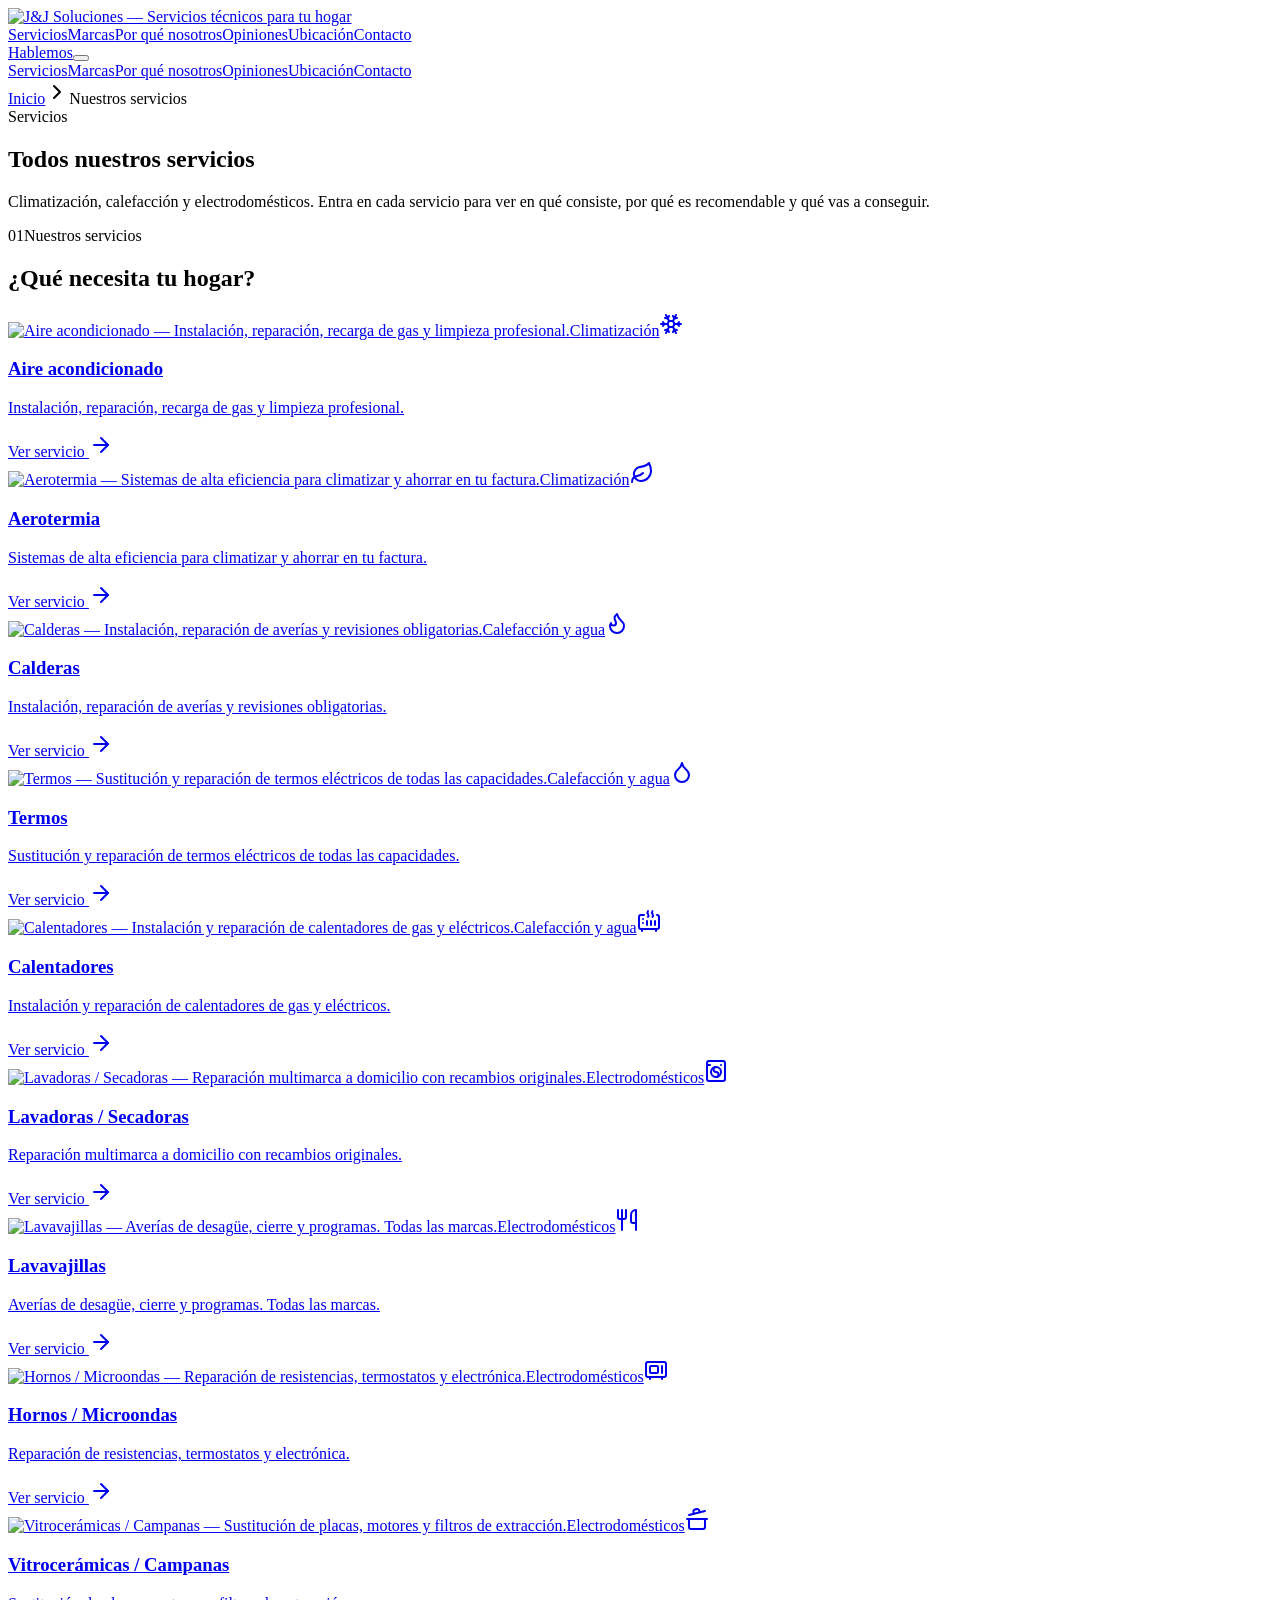
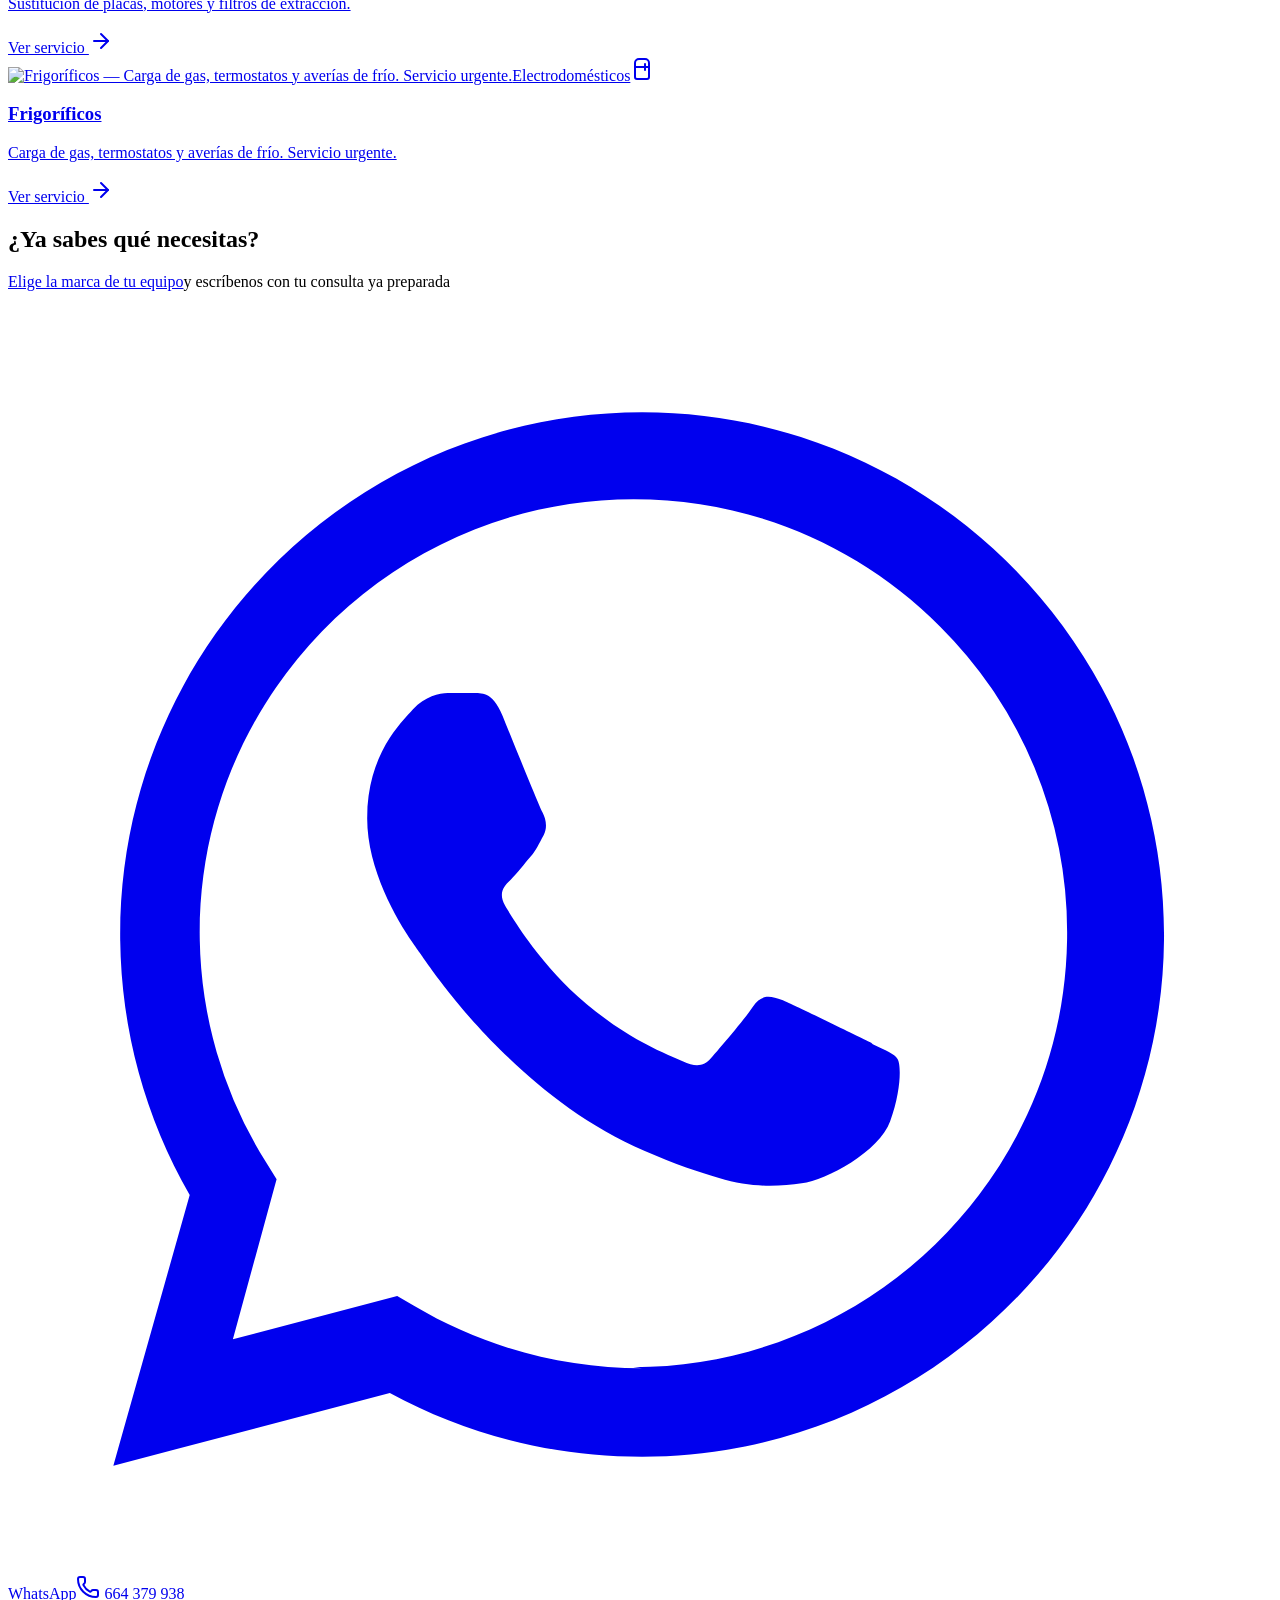
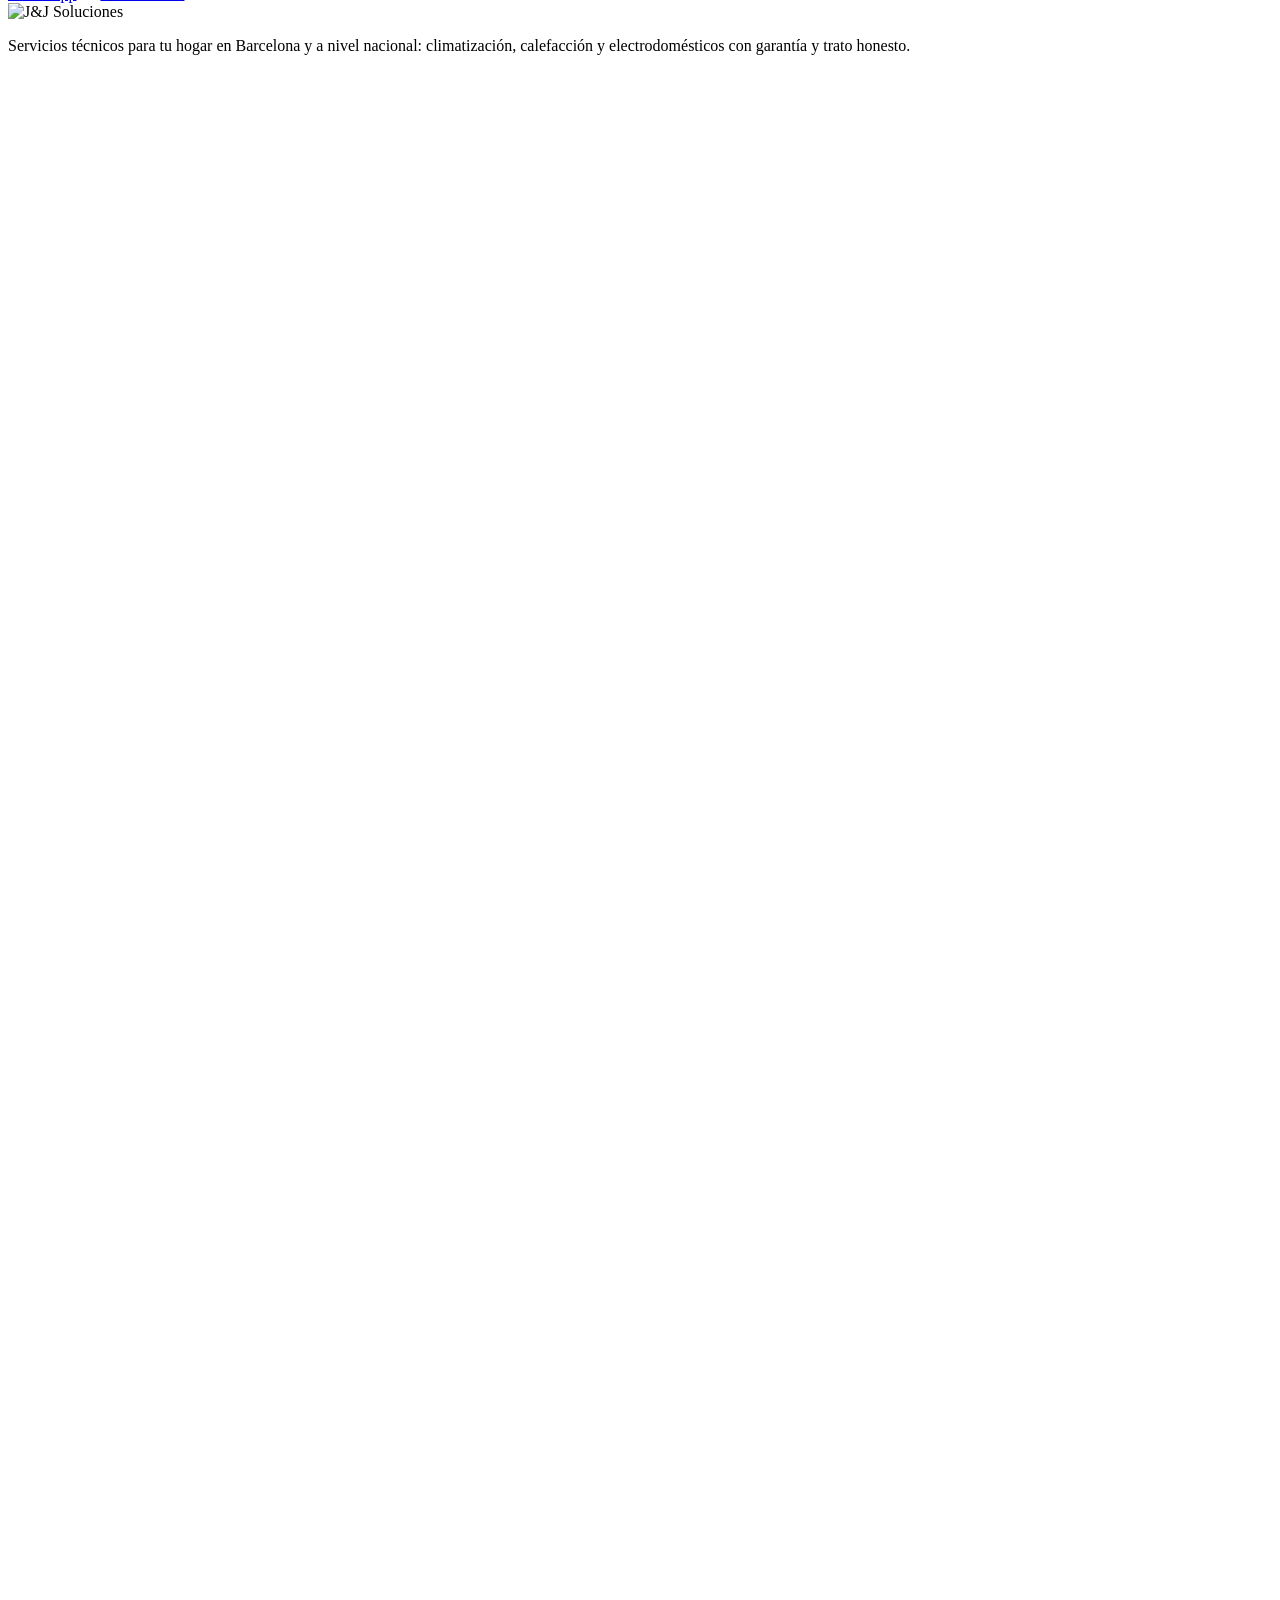
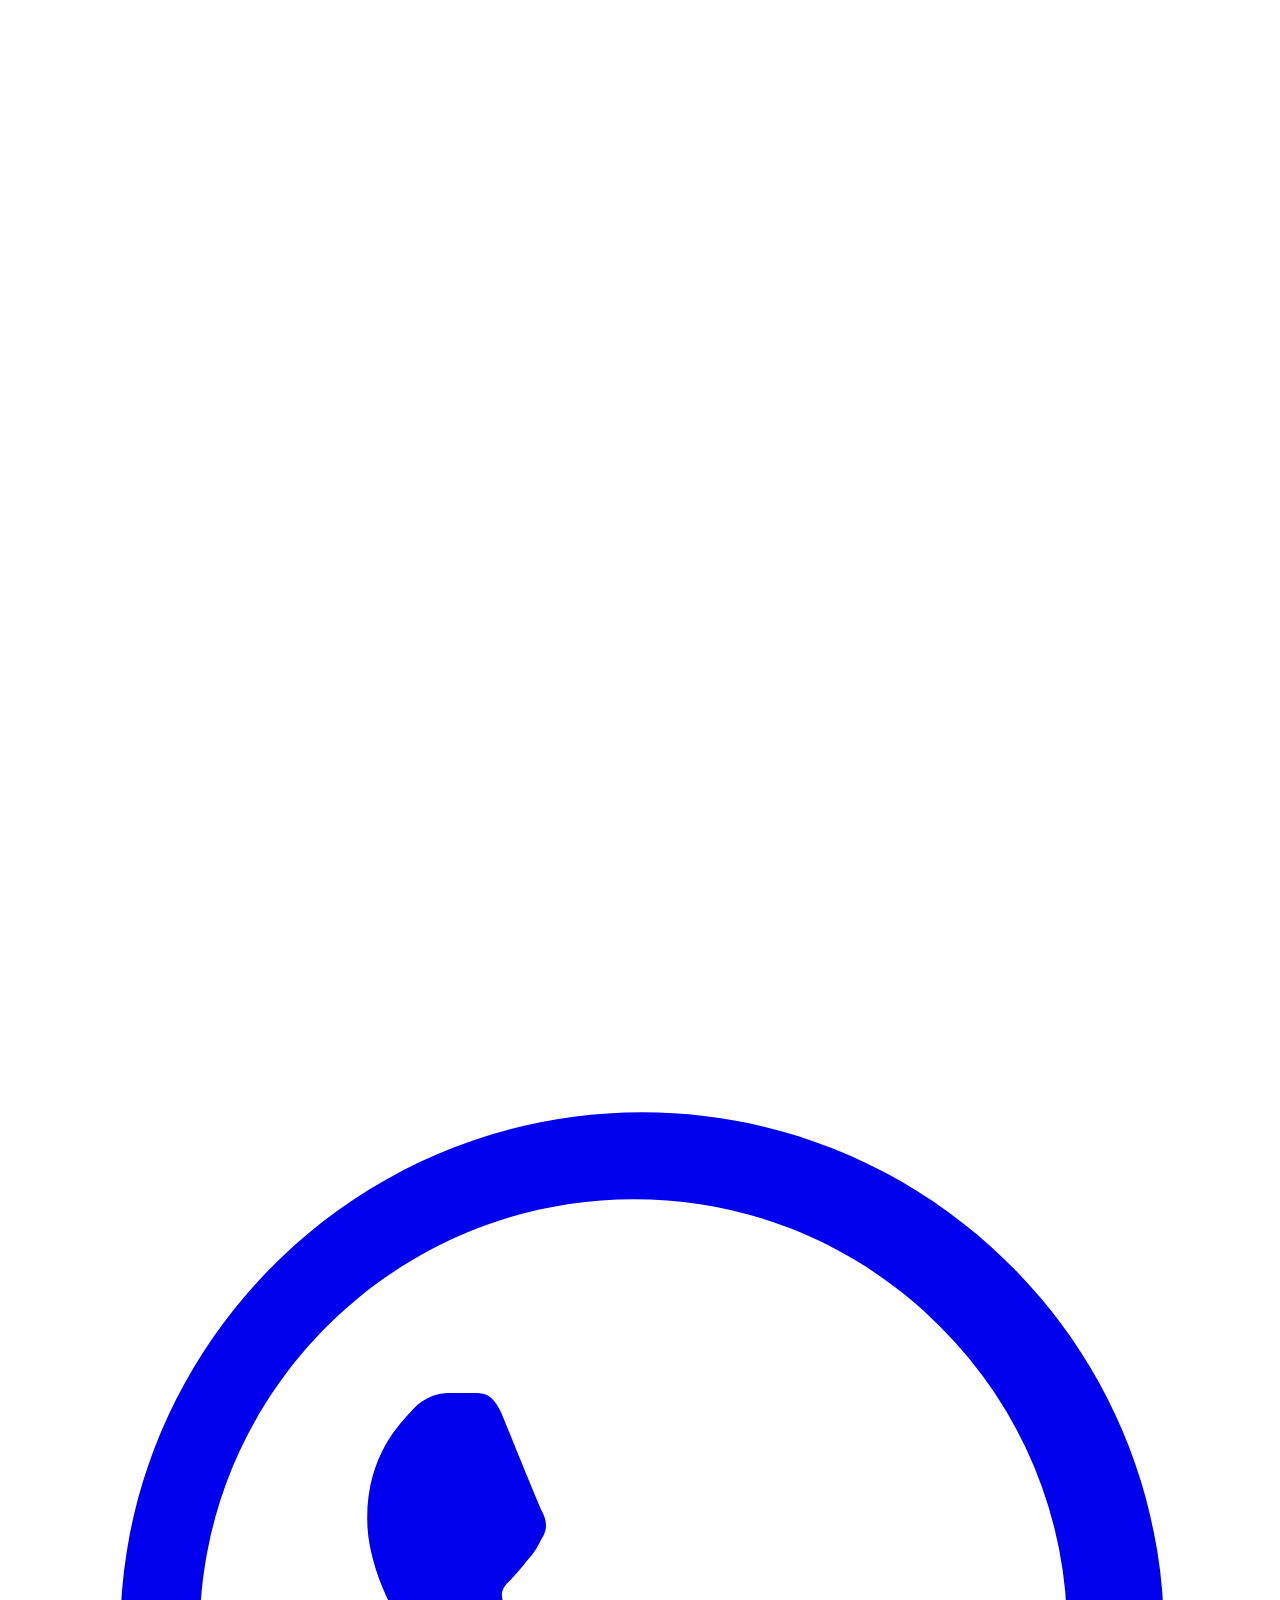
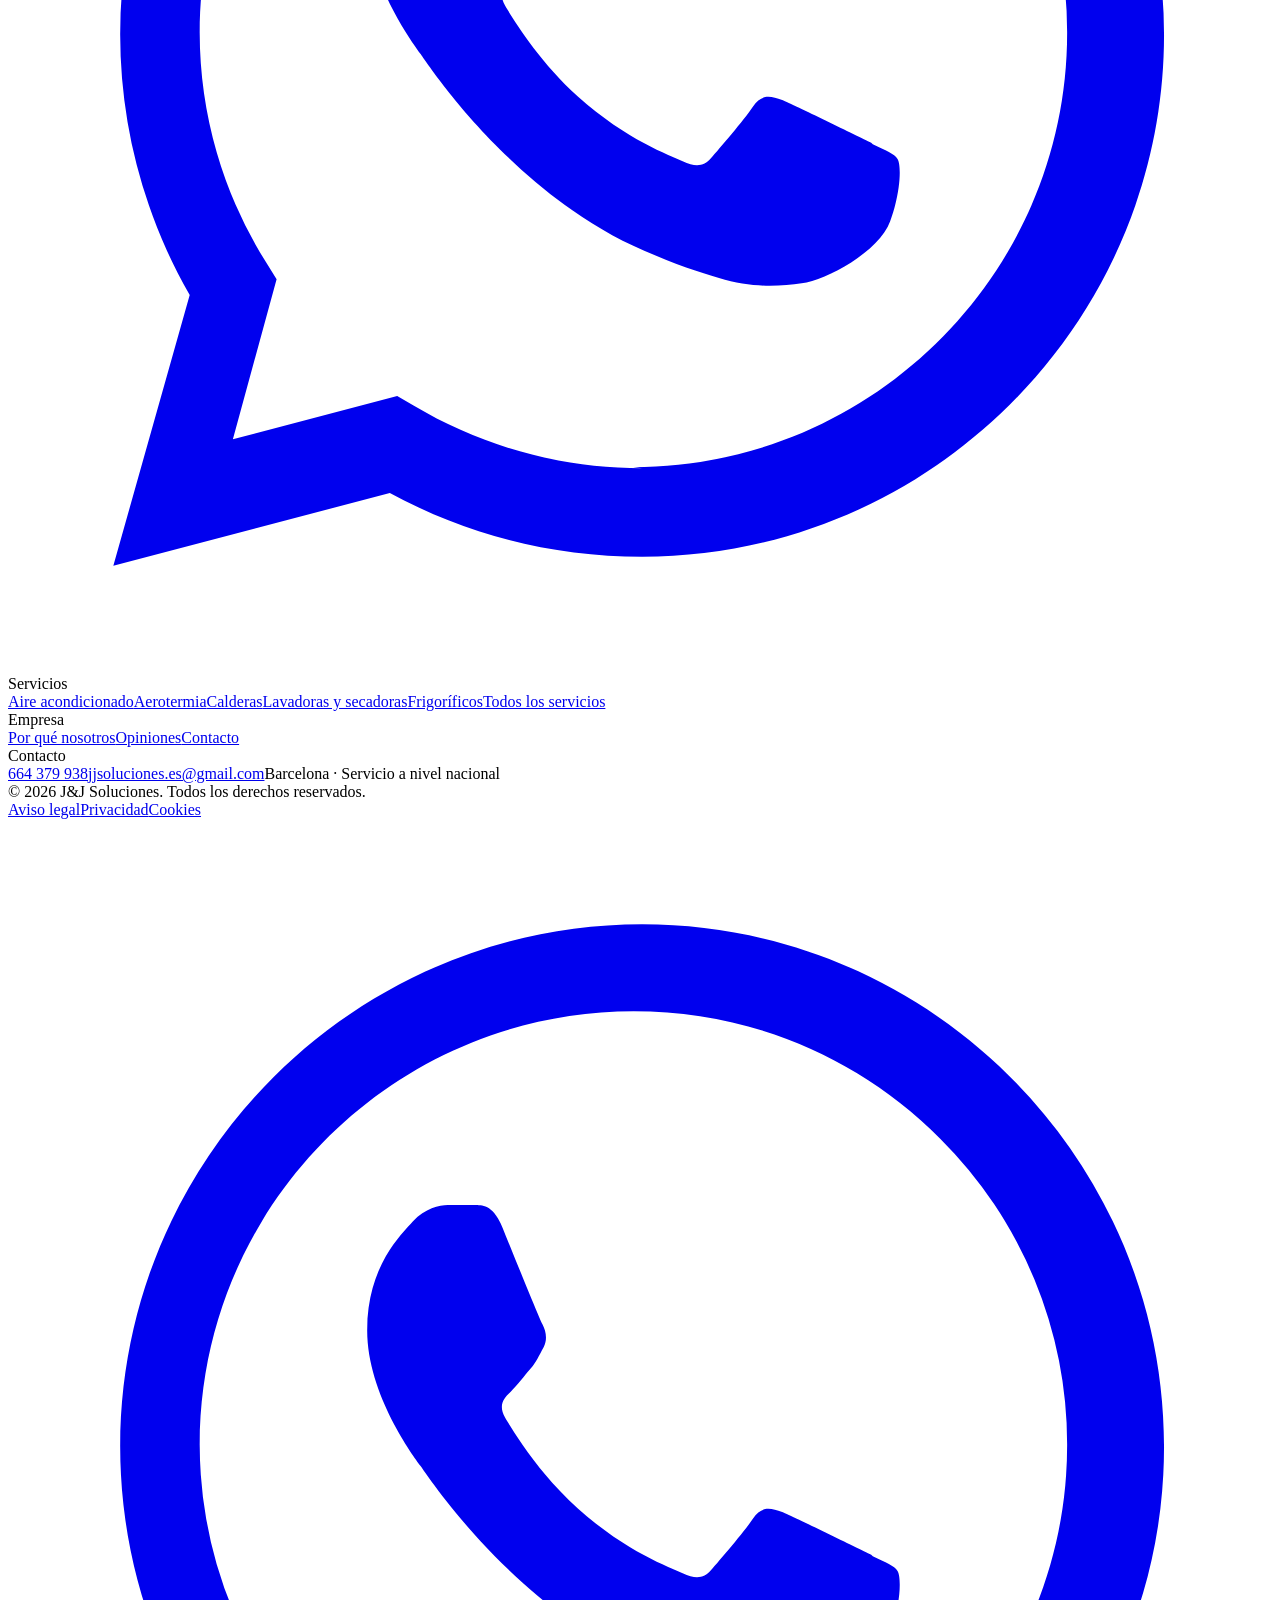
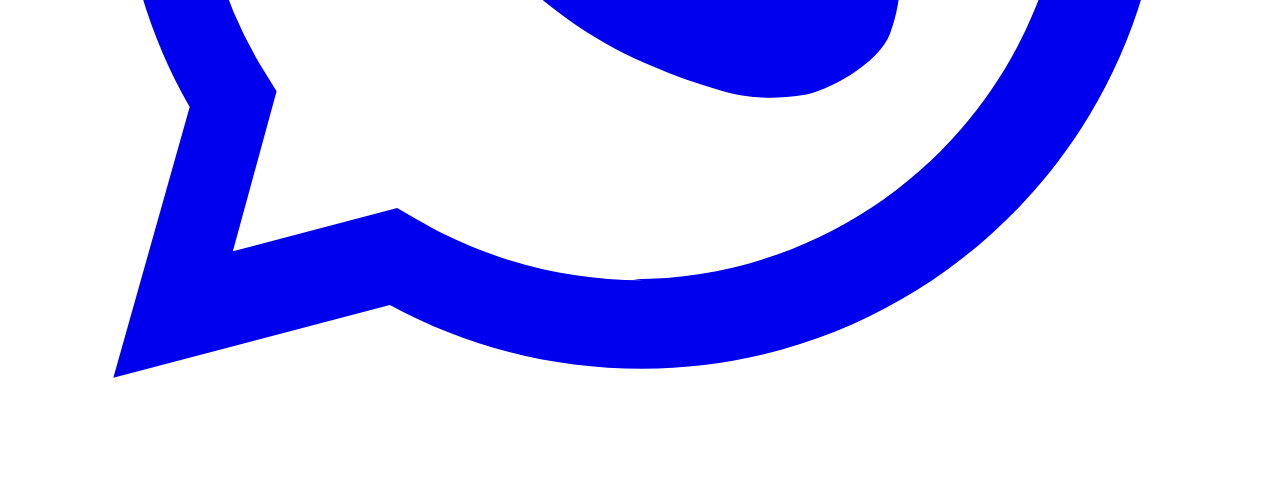
==== commit 784e5b34: "Preview: menú desplegable móvil en el header Co-Authored-By: Claude Fable 5 <noreply@anthropic.com> " ====
--- a/nuestros-servicios/index.html
+++ b/nuestros-servicios/index.html
@@ -1,2 +1,2 @@
-<!DOCTYPE html><html lang="es"><head><meta charset="utf-8"><meta name="robots" content="noindex, nofollow"><meta name="viewport" content="width=device-width, initial-scale=1"><title>Nuestros servicios | J&amp;J Soluciones</title><meta name="description" content="Todos nuestros servicios de instalación, reparación y mantenimiento: aire acondicionado, aerotermia, calderas, termos, calentadores y electrodomésticos. En Barcelona y toda España, con garantía por escrito."><link rel="canonical" href="https://jjsoluciones.es/nuestros-servicios/"><meta property="og:title" content="Nuestros servicios | J&amp;J Soluciones"><meta property="og:description" content="Todos nuestros servicios de instalación, reparación y mantenimiento: aire acondicionado, aerotermia, calderas, termos, calentadores y electrodomésticos. En Barcelona y toda España, con garantía por escrito."><meta property="og:type" content="website"><meta property="og:locale" content="es_ES"><meta property="og:url" content="https://jjsoluciones.es/nuestros-servicios/"><meta property="og:image" content="https://jjsoluciones.es/uploads/hero-video-poster.jpg"><meta property="og:site_name" content="J&J Soluciones"><meta name="twitter:card" content="summary_large_image"><meta name="twitter:title" content="Nuestros servicios | J&amp;J Soluciones"><meta name="twitter:description" content="Todos nuestros servicios de instalación, reparación y mantenimiento: aire acondicionado, aerotermia, calderas, termos, calentadores y electrodomésticos. En Barcelona y toda España, con garantía por escrito."><meta name="twitter:image" content="https://jjsoluciones.es/uploads/hero-video-poster.jpg"><link rel="icon" type="image/svg+xml" href="/jj-soluciones-preview/favicon.svg"><link rel="preconnect" href="https://fonts.googleapis.com"><link rel="preconnect" href="https://fonts.gstatic.com" crossorigin><link href="https://fonts.googleapis.com/css2?family=Space+Grotesk:wght@400;500;600;700&family=Inter:wght@400;500;600;700&display=swap" rel="stylesheet"><script type="application/ld+json">{"@context":"https://schema.org","@type":"ItemList","name":"Servicios de J&J Soluciones","itemListElement":[{"@type":"ListItem","position":1,"name":"Aire acondicionado","url":"https://jjsoluciones.es/servicios/aire-acondicionado/"},{"@type":"ListItem","position":2,"name":"Aerotermia","url":"https://jjsoluciones.es/servicios/aerotermia/"},{"@type":"ListItem","position":3,"name":"Calderas","url":"https://jjsoluciones.es/servicios/calderas/"},{"@type":"ListItem","position":4,"name":"Termos","url":"https://jjsoluciones.es/servicios/termos/"},{"@type":"ListItem","position":5,"name":"Calentadores","url":"https://jjsoluciones.es/servicios/calentadores/"},{"@type":"ListItem","position":6,"name":"Lavadoras / Secadoras","url":"https://jjsoluciones.es/servicios/lavadoras-secadoras/"},{"@type":"ListItem","position":7,"name":"Lavavajillas","url":"https://jjsoluciones.es/servicios/lavavajillas/"},{"@type":"ListItem","position":8,"name":"Hornos / Microondas","url":"https://jjsoluciones.es/servicios/hornos-microondas/"},{"@type":"ListItem","position":9,"name":"Vitrocerámicas / Campanas","url":"https://jjsoluciones.es/servicios/vitroceramicas-campanas/"},{"@type":"ListItem","position":10,"name":"Frigoríficos","url":"https://jjsoluciones.es/servicios/frigorificos/"}]}</script><script type="application/ld+json">{"@context":"https://schema.org","@type":"BreadcrumbList","itemListElement":[{"@type":"ListItem","position":1,"name":"Inicio","item":"https://jjsoluciones.es"},{"@type":"ListItem","position":2,"name":"Nuestros servicios","item":"https://jjsoluciones.es/nuestros-servicios/"}]}</script><link rel="stylesheet" href="/jj-soluciones-preview/_astro/FloatingWhatsAppButton.CQL--Ci8.css"></head><body><div class="page-wrap"><header class="jj-nav"><div id="jj-navpill" class="jj-navpill"><a href="/jj-soluciones-preview/" class="jj-nav-logo" aria-label="J&J Soluciones — inicio"><img src="/jj-soluciones-preview/uploads/jj-logo-transparent.png" alt="J&J Soluciones — Servicios técnicos para tu hogar" width="939" height="245"></a><nav class="jj-navlinks" aria-label="Navegación principal"><a href="/jj-soluciones-preview/nuestros-servicios/" class="jj-navlink">Servicios</a><a href="/jj-soluciones-preview/servicios/" class="jj-navlink">Marcas</a><a href="/jj-soluciones-preview/#porque" class="jj-navlink">Por qué nosotros</a><a href="/jj-soluciones-preview/#opiniones" class="jj-navlink">Opiniones</a><a href="/jj-soluciones-preview/#ubicacion" class="jj-navlink">Ubicación</a><a href="/jj-soluciones-preview/#contacto" class="jj-navlink">Contacto</a></nav><a href="https://wa.me/34664379938?text=Hola%2C%20me%20gustar%C3%ADa%20solicitar%20un%20presupuesto%20sin%20compromiso." target="_blank" rel="noopener" class="jj-nav-cta"><span class="dot"></span>Hablemos</a></div></header><section class="jj-sp-hero"><div class="jj-hero-glow" aria-hidden="true"></div><div class="container"><div class="jj-sp-hero-copy jj-bs-hero-copy"><nav class="jj-sp-crumbs" aria-label="Miga de pan"><a href="/jj-soluciones-preview/">Inicio</a><svg xmlns="http://www.w3.org/2000/svg" stroke-width="2" width="24" height="24" stroke="currentColor" stroke-linecap="round" stroke-linejoin="round" fill="none" viewBox="0 0 24 24" class="lucide lucide-chevron-right"><path d="m9 18 6-6-6-6"></path></svg><span>Nuestros servicios</span></nav><span class="jj-sp-cat">Servicios</span><h1 class="jj-disp">Todos nuestros servicios</h1><p class="intro">Climatización, calefacción y electrodomésticos. Entra en cada servicio para ver en qué consiste, por qué es recomendable y qué vas a conseguir.</p></div></div></section><section class="jj-sp-section jj-si"><div class="container"><div data-reveal><div class="section-eyebrow"><span class="jj-mono num">01</span><span class="line"></span><span class="label">Nuestros servicios</span></div><h2 class="jj-disp section-title">¿Qué necesita tu hogar?</h2></div><div class="jj-si-grid"><a href="/jj-soluciones-preview/servicios/aire-acondicionado/" class="jj-si-card" data-reveal data-delay="0"><div class="media"><img src="/jj-soluciones-preview/uploads/services/product-aire-acondicionado.jpg" alt="Aire acondicionado — Instalación, reparación, recarga de gas y limpieza profesional." width="800" height="600" loading="lazy"><span class="cat">Climatización</span><span class="icon"><svg xmlns="http://www.w3.org/2000/svg" stroke-width="2" width="24" height="24" stroke="currentColor" stroke-linecap="round" stroke-linejoin="round" fill="none" viewBox="0 0 24 24" class="lucide lucide-snowflake"><path d="m10 20-1.25-2.5L6 18"></path><path d="M10 4 8.75 6.5 6 6"></path><path d="m14 20 1.25-2.5L18 18"></path><path d="m14 4 1.25 2.5L18 6"></path><path d="m17 21-3-6h-4"></path><path d="m17 3-3 6 1.5 3"></path><path d="M2 12h6.5L10 9"></path><path d="m20 10-1.5 2 1.5 2"></path><path d="M22 12h-6.5L14 15"></path><path d="m4 10 1.5 2L4 14"></path><path d="m7 21 3-6-1.5-3"></path><path d="m7 3 3 6h4"></path></svg></span></div><div class="body"><h3 class="jj-disp">Aire acondicionado</h3><p>Instalación, reparación, recarga de gas y limpieza profesional.</p><span class="more">Ver servicio <svg xmlns="http://www.w3.org/2000/svg" stroke-width="2" width="24" height="24" stroke="currentColor" stroke-linecap="round" stroke-linejoin="round" fill="none" viewBox="0 0 24 24" class="lucide lucide-arrow-right"><path d="M5 12h14"></path><path d="m12 5 7 7-7 7"></path></svg></span></div></a><a href="/jj-soluciones-preview/servicios/aerotermia/" class="jj-si-card" data-reveal data-delay="70"><div class="media"><img src="/jj-soluciones-preview/uploads/services/product-aerotermia.jpg" alt="Aerotermia — Sistemas de alta eficiencia para climatizar y ahorrar en tu factura." width="800" height="600" loading="lazy"><span class="cat">Climatización</span><span class="icon"><svg xmlns="http://www.w3.org/2000/svg" stroke-width="2" width="24" height="24" stroke="currentColor" stroke-linecap="round" stroke-linejoin="round" fill="none" viewBox="0 0 24 24" class="lucide lucide-leaf"><path d="M11 20A7 7 0 0 1 9.8 6.1C15.5 5 17 4.48 19 2c1 2 2 4.18 2 8 0 5.5-4.78 10-10 10Z"></path><path d="M2 21c0-3 1.85-5.36 5.08-6C9.5 14.52 12 13 13 12"></path></svg></span></div><div class="body"><h3 class="jj-disp">Aerotermia</h3><p>Sistemas de alta eficiencia para climatizar y ahorrar en tu factura.</p><span class="more">Ver servicio <svg xmlns="http://www.w3.org/2000/svg" stroke-width="2" width="24" height="24" stroke="currentColor" stroke-linecap="round" stroke-linejoin="round" fill="none" viewBox="0 0 24 24" class="lucide lucide-arrow-right"><path d="M5 12h14"></path><path d="m12 5 7 7-7 7"></path></svg></span></div></a><a href="/jj-soluciones-preview/servicios/calderas/" class="jj-si-card" data-reveal data-delay="140"><div class="media"><img src="/jj-soluciones-preview/uploads/services/product-calderas.jpg" alt="Calderas — Instalación, reparación de averías y revisiones obligatorias." width="800" height="600" loading="lazy"><span class="cat">Calefacción y agua</span><span class="icon"><svg xmlns="http://www.w3.org/2000/svg" stroke-width="2" width="24" height="24" stroke="currentColor" stroke-linecap="round" stroke-linejoin="round" fill="none" viewBox="0 0 24 24" class="lucide lucide-flame"><path d="M12 3q1 4 4 6.5t3 5.5a1 1 0 0 1-14 0 5 5 0 0 1 1-3 1 1 0 0 0 5 0c0-2-1.5-3-1.5-5q0-2 2.5-4"></path></svg></span></div><div class="body"><h3 class="jj-disp">Calderas</h3><p>Instalación, reparación de averías y revisiones obligatorias.</p><span class="more">Ver servicio <svg xmlns="http://www.w3.org/2000/svg" stroke-width="2" width="24" height="24" stroke="currentColor" stroke-linecap="round" stroke-linejoin="round" fill="none" viewBox="0 0 24 24" class="lucide lucide-arrow-right"><path d="M5 12h14"></path><path d="m12 5 7 7-7 7"></path></svg></span></div></a><a href="/jj-soluciones-preview/servicios/termos/" class="jj-si-card" data-reveal data-delay="0"><div class="media"><img src="/jj-soluciones-preview/uploads/services/product-termos.jpg" alt="Termos — Sustitución y reparación de termos eléctricos de todas las capacidades." width="800" height="600" loading="lazy"><span class="cat">Calefacción y agua</span><span class="icon"><svg xmlns="http://www.w3.org/2000/svg" stroke-width="2" width="24" height="24" stroke="currentColor" stroke-linecap="round" stroke-linejoin="round" fill="none" viewBox="0 0 24 24" class="lucide lucide-droplet"><path d="M12 22a7 7 0 0 0 7-7c0-2-1-3.9-3-5.5s-3.5-4-4-6.5c-.5 2.5-2 4.9-4 6.5C6 11.1 5 13 5 15a7 7 0 0 0 7 7z"></path></svg></span></div><div class="body"><h3 class="jj-disp">Termos</h3><p>Sustitución y reparación de termos eléctricos de todas las capacidades.</p><span class="more">Ver servicio <svg xmlns="http://www.w3.org/2000/svg" stroke-width="2" width="24" height="24" stroke="currentColor" stroke-linecap="round" stroke-linejoin="round" fill="none" viewBox="0 0 24 24" class="lucide lucide-arrow-right"><path d="M5 12h14"></path><path d="m12 5 7 7-7 7"></path></svg></span></div></a><a href="/jj-soluciones-preview/servicios/calentadores/" class="jj-si-card" data-reveal data-delay="70"><div class="media"><img src="/jj-soluciones-preview/uploads/services/product-calentadores.jpg" alt="Calentadores — Instalación y reparación de calentadores de gas y eléctricos." width="800" height="600" loading="lazy"><span class="cat">Calefacción y agua</span><span class="icon"><svg xmlns="http://www.w3.org/2000/svg" stroke-width="2" width="24" height="24" stroke="currentColor" stroke-linecap="round" stroke-linejoin="round" fill="none" viewBox="0 0 24 24" class="lucide lucide-heater"><path d="M11 8c2-3-2-3 0-6"></path><path d="M15.5 8c2-3-2-3 0-6"></path><path d="M6 10h.01"></path><path d="M6 14h.01"></path><path d="M10 16v-4"></path><path d="M14 16v-4"></path><path d="M18 16v-4"></path><path d="M20 6a2 2 0 0 1 2 2v10a2 2 0 0 1-2 2H4a2 2 0 0 1-2-2V8a2 2 0 0 1 2-2h3"></path><path d="M5 20v2"></path><path d="M19 20v2"></path></svg></span></div><div class="body"><h3 class="jj-disp">Calentadores</h3><p>Instalación y reparación de calentadores de gas y eléctricos.</p><span class="more">Ver servicio <svg xmlns="http://www.w3.org/2000/svg" stroke-width="2" width="24" height="24" stroke="currentColor" stroke-linecap="round" stroke-linejoin="round" fill="none" viewBox="0 0 24 24" class="lucide lucide-arrow-right"><path d="M5 12h14"></path><path d="m12 5 7 7-7 7"></path></svg></span></div></a><a href="/jj-soluciones-preview/servicios/lavadoras-secadoras/" class="jj-si-card" data-reveal data-delay="140"><div class="media"><img src="/jj-soluciones-preview/uploads/services/product-lavadoras-secadoras.jpg" alt="Lavadoras / Secadoras — Reparación multimarca a domicilio con recambios originales." width="800" height="600" loading="lazy"><span class="cat">Electrodomésticos</span><span class="icon"><svg xmlns="http://www.w3.org/2000/svg" stroke-width="2" width="24" height="24" stroke="currentColor" stroke-linecap="round" stroke-linejoin="round" fill="none" viewBox="0 0 24 24" class="lucide lucide-washing-machine"><path d="M3 6h3"></path><path d="M17 6h.01"></path><rect width="18" height="20" x="3" y="2" rx="2"></rect><circle cx="12" cy="13" r="5"></circle><path d="M12 18a2.5 2.5 0 0 0 0-5 2.5 2.5 0 0 1 0-5"></path></svg></span></div><div class="body"><h3 class="jj-disp">Lavadoras / Secadoras</h3><p>Reparación multimarca a domicilio con recambios originales.</p><span class="more">Ver servicio <svg xmlns="http://www.w3.org/2000/svg" stroke-width="2" width="24" height="24" stroke="currentColor" stroke-linecap="round" stroke-linejoin="round" fill="none" viewBox="0 0 24 24" class="lucide lucide-arrow-right"><path d="M5 12h14"></path><path d="m12 5 7 7-7 7"></path></svg></span></div></a><a href="/jj-soluciones-preview/servicios/lavavajillas/" class="jj-si-card" data-reveal data-delay="0"><div class="media"><img src="/jj-soluciones-preview/uploads/services/product-lavavajillas.jpg" alt="Lavavajillas — Averías de desagüe, cierre y programas. Todas las marcas." width="800" height="600" loading="lazy"><span class="cat">Electrodomésticos</span><span class="icon"><svg xmlns="http://www.w3.org/2000/svg" stroke-width="2" width="24" height="24" stroke="currentColor" stroke-linecap="round" stroke-linejoin="round" fill="none" viewBox="0 0 24 24" class="lucide lucide-utensils"><path d="M3 2v7c0 1.1.9 2 2 2h4a2 2 0 0 0 2-2V2"></path><path d="M7 2v20"></path><path d="M21 15V2a5 5 0 0 0-5 5v6c0 1.1.9 2 2 2h3Zm0 0v7"></path></svg></span></div><div class="body"><h3 class="jj-disp">Lavavajillas</h3><p>Averías de desagüe, cierre y programas. Todas las marcas.</p><span class="more">Ver servicio <svg xmlns="http://www.w3.org/2000/svg" stroke-width="2" width="24" height="24" stroke="currentColor" stroke-linecap="round" stroke-linejoin="round" fill="none" viewBox="0 0 24 24" class="lucide lucide-arrow-right"><path d="M5 12h14"></path><path d="m12 5 7 7-7 7"></path></svg></span></div></a><a href="/jj-soluciones-preview/servicios/hornos-microondas/" class="jj-si-card" data-reveal data-delay="70"><div class="media"><img src="/jj-soluciones-preview/uploads/services/product-hornos-microondas.jpg" alt="Hornos / Microondas — Reparación de resistencias, termostatos y electrónica." width="800" height="600" loading="lazy"><span class="cat">Electrodomésticos</span><span class="icon"><svg xmlns="http://www.w3.org/2000/svg" stroke-width="2" width="24" height="24" stroke="currentColor" stroke-linecap="round" stroke-linejoin="round" fill="none" viewBox="0 0 24 24" class="lucide lucide-microwave"><rect width="20" height="15" x="2" y="4" rx="2"></rect><rect width="8" height="7" x="6" y="8" rx="1"></rect><path d="M18 8v7"></path><path d="M6 19v2"></path><path d="M18 19v2"></path></svg></span></div><div class="body"><h3 class="jj-disp">Hornos / Microondas</h3><p>Reparación de resistencias, termostatos y electrónica.</p><span class="more">Ver servicio <svg xmlns="http://www.w3.org/2000/svg" stroke-width="2" width="24" height="24" stroke="currentColor" stroke-linecap="round" stroke-linejoin="round" fill="none" viewBox="0 0 24 24" class="lucide lucide-arrow-right"><path d="M5 12h14"></path><path d="m12 5 7 7-7 7"></path></svg></span></div></a><a href="/jj-soluciones-preview/servicios/vitroceramicas-campanas/" class="jj-si-card" data-reveal data-delay="140"><div class="media"><img src="/jj-soluciones-preview/uploads/services/product-vitroceramicas-campanas.jpg" alt="Vitrocerámicas / Campanas — Sustitución de placas, motores y filtros de extracción." width="800" height="600" loading="lazy"><span class="cat">Electrodomésticos</span><span class="icon"><svg xmlns="http://www.w3.org/2000/svg" stroke-width="2" width="24" height="24" stroke="currentColor" stroke-linecap="round" stroke-linejoin="round" fill="none" viewBox="0 0 24 24" class="lucide lucide-cooking-pot"><path d="M2 12h20"></path><path d="M20 12v8a2 2 0 0 1-2 2H6a2 2 0 0 1-2-2v-8"></path><path d="m4 8 16-4"></path><path d="m8.86 6.78-.45-1.81a2 2 0 0 1 1.45-2.43l1.94-.48a2 2 0 0 1 2.43 1.46l.45 1.8"></path></svg></span></div><div class="body"><h3 class="jj-disp">Vitrocerámicas / Campanas</h3><p>Sustitución de placas, motores y filtros de extracción.</p><span class="more">Ver servicio <svg xmlns="http://www.w3.org/2000/svg" stroke-width="2" width="24" height="24" stroke="currentColor" stroke-linecap="round" stroke-linejoin="round" fill="none" viewBox="0 0 24 24" class="lucide lucide-arrow-right"><path d="M5 12h14"></path><path d="m12 5 7 7-7 7"></path></svg></span></div></a><a href="/jj-soluciones-preview/servicios/frigorificos/" class="jj-si-card" data-reveal data-delay="0"><div class="media"><img src="/jj-soluciones-preview/uploads/services/product-frigorificos.jpg" alt="Frigoríficos — Carga de gas, termostatos y averías de frío. Servicio urgente." width="800" height="600" loading="lazy"><span class="cat">Electrodomésticos</span><span class="icon"><svg xmlns="http://www.w3.org/2000/svg" stroke-width="2" width="24" height="24" stroke="currentColor" stroke-linecap="round" stroke-linejoin="round" fill="none" viewBox="0 0 24 24" class="lucide lucide-refrigerator"><path d="M5 6a4 4 0 0 1 4-4h6a4 4 0 0 1 4 4v14a2 2 0 0 1-2 2H7a2 2 0 0 1-2-2V6Z"></path><path d="M5 10h14"></path><path d="M15 7v6"></path></svg></span></div><div class="body"><h3 class="jj-disp">Frigoríficos</h3><p>Carga de gas, termostatos y averías de frío. Servicio urgente.</p><span class="more">Ver servicio <svg xmlns="http://www.w3.org/2000/svg" stroke-width="2" width="24" height="24" stroke="currentColor" stroke-linecap="round" stroke-linejoin="round" fill="none" viewBox="0 0 24 24" class="lucide lucide-arrow-right"><path d="M5 12h14"></path><path d="m12 5 7 7-7 7"></path></svg></span></div></a></div></div></section><section class="jj-sp-cta-band"><div class="container"><div class="band" data-reveal><div><h2 class="jj-disp">¿Ya sabes qué necesitas?</h2><p><a href="/jj-soluciones-preview/servicios/" class="band-link">Elige la marca de tu equipo</a>y escríbenos con tu consulta ya preparada</p></div><div class="band-ctas"><a href="https://wa.me/34664379938?text=Hola%2C%20me%20gustar%C3%ADa%20solicitar%20un%20presupuesto%20sin%20compromiso." target="_blank" rel="noopener" class="jj-btn-wa"><svg viewBox="0 0 24 24" fill="currentColor" aria-hidden="true"><path d="M12.04 2C6.58 2 2.13 6.45 2.13 11.91c0 1.75.46 3.45 1.32 4.95L2 22l5.25-1.38c1.45.79 3.08 1.21 4.79 1.21 5.46 0 9.91-4.45 9.91-9.91C21.95 6.45 17.5 2 12.04 2m0 18.15c-1.53 0-3.03-.41-4.34-1.19l-.31-.18-3.12.82.83-3.04-.2-.32a8.2 8.2 0 0 1-1.26-4.36c0-4.54 3.7-8.23 8.24-8.23 2.2 0 4.27.86 5.82 2.42a8.18 8.18 0 0 1 2.41 5.82c0 4.54-3.7 8.24-8.24 8.24m4.52-6.16c-.25-.12-1.47-.72-1.69-.81-.23-.08-.39-.12-.56.13-.16.24-.64.8-.79.97-.14.16-.29.18-.54.06-.25-.12-1.05-.39-1.99-1.23-.74-.66-1.23-1.47-1.38-1.72-.14-.25-.02-.38.11-.5.11-.11.25-.29.37-.43.12-.14.16-.25.25-.41.08-.16.04-.31-.02-.43-.06-.12-.56-1.34-.76-1.84-.2-.48-.41-.42-.56-.43h-.48c-.16 0-.43.06-.66.31-.22.25-.87.85-.87 2.07 0 1.22.89 2.4 1.01 2.57.12.16 1.75 2.67 4.25 3.74.59.26 1.06.41 1.42.52.6.19 1.14.16 1.57.1.48-.07 1.47-.6 1.68-1.18.21-.58.21-1.07.14-1.18-.06-.1-.22-.16-.47-.28"></path></svg> WhatsApp</a><a href="tel:664379938" class="jj-btn-primary"><svg xmlns="http://www.w3.org/2000/svg" stroke-width="2" width="24" height="24" stroke="currentColor" stroke-linecap="round" stroke-linejoin="round" fill="none" viewBox="0 0 24 24" class="lucide lucide-phone"><path d="M13.832 16.568a1 1 0 0 0 1.213-.303l.355-.465A2 2 0 0 1 17 15h3a2 2 0 0 1 2 2v3a2 2 0 0 1-2 2A18 18 0 0 1 2 4a2 2 0 0 1 2-2h3a2 2 0 0 1 2 2v3a2 2 0 0 1-.8 1.6l-.468.351a1 1 0 0 0-.292 1.233 14 14 0 0 0 6.392 6.384"></path></svg> 664 379 938</a></div></div></div></section><footer class="jj-footer"><div class="container"><div class="jj-footer-grid"><div><div class="jj-footer-brand"><img class="jj-footer-logo" src="/jj-soluciones-preview/uploads/jj-logo-transparent.png" alt="J&J Soluciones" width="939" height="245" loading="lazy"></div><p class="jj-footer-about">Servicios técnicos para tu hogar en Barcelona y a nivel nacional: climatización, calefacción y electrodomésticos con garantía y trato honesto.</p><div class="jj-footer-social"><a href="#" aria-label="Facebook"><svg viewBox="0 0 24 24" fill="#fff"><path d="M14 9h3V5h-3c-2.2 0-4 1.8-4 4v2H7v4h3v6h4v-6h3l1-4h-4V9c0-.6.4-1 1-1z"></path></svg></a><a href="#" aria-label="Instagram"><svg viewBox="0 0 24 24" fill="none" stroke="#fff" stroke-width="2" stroke-linecap="round" stroke-linejoin="round"><rect x="3" y="3" width="18" height="18" rx="5"></rect><circle cx="12" cy="12" r="4"></circle><circle cx="17.5" cy="6.5" r="1.2" fill="#fff" stroke="none"></circle></svg></a><a href="https://wa.me/34664379938?text=Hola%2C%20me%20gustar%C3%ADa%20solicitar%20un%20presupuesto%20sin%20compromiso." target="_blank" rel="noopener" class="wa" aria-label="WhatsApp"><svg viewBox="0 0 24 24" fill="currentColor" aria-hidden="true"><path d="M12.04 2C6.58 2 2.13 6.45 2.13 11.91c0 1.75.46 3.45 1.32 4.95L2 22l5.25-1.38c1.45.79 3.08 1.21 4.79 1.21 5.46 0 9.91-4.45 9.91-9.91C21.95 6.45 17.5 2 12.04 2m0 18.15c-1.53 0-3.03-.41-4.34-1.19l-.31-.18-3.12.82.83-3.04-.2-.32a8.2 8.2 0 0 1-1.26-4.36c0-4.54 3.7-8.23 8.24-8.23 2.2 0 4.27.86 5.82 2.42a8.18 8.18 0 0 1 2.41 5.82c0 4.54-3.7 8.24-8.24 8.24m4.52-6.16c-.25-.12-1.47-.72-1.69-.81-.23-.08-.39-.12-.56.13-.16.24-.64.8-.79.97-.14.16-.29.18-.54.06-.25-.12-1.05-.39-1.99-1.23-.74-.66-1.23-1.47-1.38-1.72-.14-.25-.02-.38.11-.5.11-.11.25-.29.37-.43.12-.14.16-.25.25-.41.08-.16.04-.31-.02-.43-.06-.12-.56-1.34-.76-1.84-.2-.48-.41-.42-.56-.43h-.48c-.16 0-.43.06-.66.31-.22.25-.87.85-.87 2.07 0 1.22.89 2.4 1.01 2.57.12.16 1.75 2.67 4.25 3.74.59.26 1.06.41 1.42.52.6.19 1.14.16 1.57.1.48-.07 1.47-.6 1.68-1.18.21-.58.21-1.07.14-1.18-.06-.1-.22-.16-.47-.28"></path></svg></a></div></div><div class="jj-footer-col"><div class="jj-disp col-title">Servicios</div><div class="links"><a href="/jj-soluciones-preview/servicios/aire-acondicionado/">Aire acondicionado</a><a href="/jj-soluciones-preview/servicios/aerotermia/">Aerotermia</a><a href="/jj-soluciones-preview/servicios/calderas/">Calderas</a><a href="/jj-soluciones-preview/servicios/lavadoras-secadoras/">Lavadoras y secadoras</a><a href="/jj-soluciones-preview/servicios/frigorificos/">Frigoríficos</a><a href="/jj-soluciones-preview/#servicios">Todos los servicios</a></div></div><div class="jj-footer-col"><div class="jj-disp col-title">Empresa</div><div class="links"><a href="/jj-soluciones-preview/#porque">Por qué nosotros</a><a href="/jj-soluciones-preview/#opiniones">Opiniones</a><a href="/jj-soluciones-preview/#contacto">Contacto</a></div></div><div class="jj-footer-col"><div class="jj-disp col-title">Contacto</div><div class="links"><a href="tel:664379938">664 379 938</a><a href="mailto:jjsoluciones.es@gmail.com" class="email">jjsoluciones.es@gmail.com</a><span>Barcelona · Servicio a nivel nacional</span></div></div></div><div class="jj-footer-bottom"><div class="copy">© 2026 J&amp;J Soluciones. Todos los derechos reservados.</div><div class="legal"><a href="#">Aviso legal</a><a href="#">Privacidad</a><a href="#">Cookies</a></div></div></div></footer><a href="https://wa.me/34664379938?text=Hola%2C%20me%20gustar%C3%ADa%20solicitar%20un%20presupuesto%20sin%20compromiso." target="_blank" rel="noopener" title="Escríbenos por WhatsApp" class="jj-float-wa"><svg viewBox="0 0 24 24" fill="currentColor" aria-hidden="true"><path d="M12.04 2C6.58 2 2.13 6.45 2.13 11.91c0 1.75.46 3.45 1.32 4.95L2 22l5.25-1.38c1.45.79 3.08 1.21 4.79 1.21 5.46 0 9.91-4.45 9.91-9.91C21.95 6.45 17.5 2 12.04 2m0 18.15c-1.53 0-3.03-.41-4.34-1.19l-.31-.18-3.12.82.83-3.04-.2-.32a8.2 8.2 0 0 1-1.26-4.36c0-4.54 3.7-8.23 8.24-8.23 2.2 0 4.27.86 5.82 2.42a8.18 8.18 0 0 1 2.41 5.82c0 4.54-3.7 8.24-8.24 8.24m4.52-6.16c-.25-.12-1.47-.72-1.69-.81-.23-.08-.39-.12-.56.13-.16.24-.64.8-.79.97-.14.16-.29.18-.54.06-.25-.12-1.05-.39-1.99-1.23-.74-.66-1.23-1.47-1.38-1.72-.14-.25-.02-.38.11-.5.11-.11.25-.29.37-.43.12-.14.16-.25.25-.41.08-.16.04-.31-.02-.43-.06-.12-.56-1.34-.76-1.84-.2-.48-.41-.42-.56-.43h-.48c-.16 0-.43.06-.66.31-.22.25-.87.85-.87 2.07 0 1.22.89 2.4 1.01 2.57.12.16 1.75 2.67 4.25 3.74.59.26 1.06.41 1.42.52.6.19 1.14.16 1.57.1.48-.07 1.47-.6 1.68-1.18.21-.58.21-1.07.14-1.18-.06-.1-.22-.16-.47-.28"></path></svg></a></div><script type="module">function e(){let e=document.querySelectorAll(`[data-reveal]`);if(!(`IntersectionObserver`in window)){e.forEach(e=>e.classList.add(`is-revealed`)),document.querySelectorAll(`[data-clip]`).forEach(e=>e.classList.add(`is-revealed`));return}let t=new IntersectionObserver(e=>{e.forEach(e=>{if(e.isIntersecting){let n=e.target;n.style.transitionDelay=(n.getAttribute(`data-delay`)||0)+`ms`,n.classList.add(`is-revealed`),t.unobserve(n)}})},{threshold:.12,rootMargin:`0px 0px -50px 0px`});e.forEach(e=>t.observe(e));let n=new IntersectionObserver(e=>{e.forEach(e=>{e.isIntersecting&&(e.target.classList.add(`is-revealed`),n.unobserve(e.target))})},{threshold:.2});document.querySelectorAll(`[data-clip]`).forEach(e=>n.observe(e))}function t(e){let t=parseFloat(e.getAttribute(`data-count`)),n=e.getAttribute(`data-decimals`)?parseInt(e.getAttribute(`data-decimals`)):0,r=e.getAttribute(`data-suffix`)||``,i=performance.now(),a=o=>{let s=Math.min(1,(o-i)/1600);s=1-(1-s)**3;let c=t*s;e.textContent=(n?c.toFixed(n).replace(`.`,`,`):Math.round(c).toLocaleString(`es-ES`))+r,s<1&&requestAnimationFrame(a)};requestAnimationFrame(a)}function n(){let e=()=>{let e=window.innerHeight||document.documentElement.clientHeight;document.querySelectorAll(`[data-count]`).forEach(n=>{if(n.getAttribute(`data-done`)===`1`)return;let r=n.getBoundingClientRect();r.top<e*.9&&r.bottom>0&&(n.setAttribute(`data-done`,`1`),t(n))})};window.addEventListener(`scroll`,e,{passive:!0}),window.addEventListener(`resize`,e,{passive:!0}),[200,600,1200].forEach(t=>setTimeout(e,t)),requestAnimationFrame(e)}function r(){let e=document.getElementById(`jj-navpill`);if(!e)return;let t=()=>{e.classList.toggle(`is-scrolled`,window.scrollY>20)};window.addEventListener(`scroll`,t,{passive:!0}),t()}function i(){let e=document.getElementById(`jj-contact-form`);e&&e.addEventListener(`submit`,t=>{t.preventDefault();let n=e.dataset.waNumber,r=new FormData(e),i=String(r.get(`nombre`)||``).trim(),a=String(r.get(`telefono`)||``).trim(),o=String(r.get(`servicio`)||``).trim(),s=String(r.get(`mensaje`)||``).trim(),c=[`Hola, me gustaría solicitar un presupuesto sin compromiso.`];i&&c.push(`Nombre: ${i}`),a&&c.push(`Teléfono: ${a}`),o&&c.push(`Servicio: ${o}`),s&&c.push(`Mensaje: ${s}`);let l=encodeURIComponent(c.join(`
-`));window.open(`https://wa.me/${n}?text=${l}`,`_blank`)})}e(),n(),r(),i();</script></body></html>+<!DOCTYPE html><html lang="es"><head><meta charset="utf-8"><meta name="viewport" content="width=device-width, initial-scale=1"><title>Nuestros servicios | J&amp;J Soluciones</title><meta name="description" content="Todos nuestros servicios de instalación, reparación y mantenimiento: aire acondicionado, aerotermia, calderas, termos, calentadores y electrodomésticos. En Barcelona y toda España, con garantía por escrito."><link rel="canonical" href="https://jjsoluciones.es/jj-soluciones-preview/nuestros-servicios/"><meta property="og:title" content="Nuestros servicios | J&amp;J Soluciones"><meta property="og:description" content="Todos nuestros servicios de instalación, reparación y mantenimiento: aire acondicionado, aerotermia, calderas, termos, calentadores y electrodomésticos. En Barcelona y toda España, con garantía por escrito."><meta property="og:type" content="website"><meta property="og:locale" content="es_ES"><meta property="og:url" content="https://jjsoluciones.es/jj-soluciones-preview/nuestros-servicios/"><meta property="og:image" content="https://jjsoluciones.es/uploads/hero-video-poster.jpg"><meta property="og:site_name" content="J&J Soluciones"><meta name="twitter:card" content="summary_large_image"><meta name="twitter:title" content="Nuestros servicios | J&amp;J Soluciones"><meta name="twitter:description" content="Todos nuestros servicios de instalación, reparación y mantenimiento: aire acondicionado, aerotermia, calderas, termos, calentadores y electrodomésticos. En Barcelona y toda España, con garantía por escrito."><meta name="twitter:image" content="https://jjsoluciones.es/uploads/hero-video-poster.jpg"><link rel="sitemap" href="/jj-soluciones-preview/sitemap-index.xml"><link rel="icon" type="image/svg+xml" href="/jj-soluciones-preview/favicon.svg"><link rel="preconnect" href="https://fonts.googleapis.com"><link rel="preconnect" href="https://fonts.gstatic.com" crossorigin><link href="https://fonts.googleapis.com/css2?family=Space+Grotesk:wght@400;500;600;700&family=Inter:wght@400;500;600;700&display=swap" rel="stylesheet"><script type="application/ld+json">{"@context":"https://schema.org","@type":"ItemList","name":"Servicios de J&J Soluciones","itemListElement":[{"@type":"ListItem","position":1,"name":"Aire acondicionado","url":"https://jjsoluciones.es/servicios/aire-acondicionado/"},{"@type":"ListItem","position":2,"name":"Aerotermia","url":"https://jjsoluciones.es/servicios/aerotermia/"},{"@type":"ListItem","position":3,"name":"Calderas","url":"https://jjsoluciones.es/servicios/calderas/"},{"@type":"ListItem","position":4,"name":"Termos","url":"https://jjsoluciones.es/servicios/termos/"},{"@type":"ListItem","position":5,"name":"Calentadores","url":"https://jjsoluciones.es/servicios/calentadores/"},{"@type":"ListItem","position":6,"name":"Lavadoras / Secadoras","url":"https://jjsoluciones.es/servicios/lavadoras-secadoras/"},{"@type":"ListItem","position":7,"name":"Lavavajillas","url":"https://jjsoluciones.es/servicios/lavavajillas/"},{"@type":"ListItem","position":8,"name":"Hornos / Microondas","url":"https://jjsoluciones.es/servicios/hornos-microondas/"},{"@type":"ListItem","position":9,"name":"Vitrocerámicas / Campanas","url":"https://jjsoluciones.es/servicios/vitroceramicas-campanas/"},{"@type":"ListItem","position":10,"name":"Frigoríficos","url":"https://jjsoluciones.es/servicios/frigorificos/"}]}</script><script type="application/ld+json">{"@context":"https://schema.org","@type":"BreadcrumbList","itemListElement":[{"@type":"ListItem","position":1,"name":"Inicio","item":"https://jjsoluciones.es"},{"@type":"ListItem","position":2,"name":"Nuestros servicios","item":"https://jjsoluciones.es/nuestros-servicios/"}]}</script><link rel="stylesheet" href="/jj-soluciones-preview/_astro/FloatingWhatsAppButton.CSOZDuOj.css"></head><body><div class="page-wrap"><header class="jj-nav"><div id="jj-navpill" class="jj-navpill"><a href="/jj-soluciones-preview/" class="jj-nav-logo" aria-label="J&J Soluciones — inicio"><img src="/jj-soluciones-preview/uploads/jj-logo-transparent.png" alt="J&J Soluciones — Servicios técnicos para tu hogar" width="939" height="245"></a><nav class="jj-navlinks" aria-label="Navegación principal"><a href="/jj-soluciones-preview/nuestros-servicios/" class="jj-navlink">Servicios</a><a href="/jj-soluciones-preview/servicios/" class="jj-navlink">Marcas</a><a href="/jj-soluciones-preview/#porque" class="jj-navlink">Por qué nosotros</a><a href="/jj-soluciones-preview/#opiniones" class="jj-navlink">Opiniones</a><a href="/jj-soluciones-preview/#ubicacion" class="jj-navlink">Ubicación</a><a href="/jj-soluciones-preview/#contacto" class="jj-navlink">Contacto</a></nav><a href="https://wa.me/34664379938?text=Hola%2C%20me%20gustar%C3%ADa%20solicitar%20un%20presupuesto%20sin%20compromiso." target="_blank" rel="noopener" class="jj-nav-cta" aria-label="Hablar por WhatsApp"><span class="dot"></span><span class="jj-nav-cta-text">Hablemos</span></a><button type="button" id="jj-nav-toggle" class="jj-nav-toggle" aria-expanded="false" aria-controls="jj-mobile-menu" aria-label="Abrir menú"><span></span><span></span><span></span></button></div><nav id="jj-mobile-menu" class="jj-mobile-menu" aria-label="Navegación móvil"><a href="/jj-soluciones-preview/nuestros-servicios/" class="jj-mobile-link">Servicios</a><a href="/jj-soluciones-preview/servicios/" class="jj-mobile-link">Marcas</a><a href="/jj-soluciones-preview/#porque" class="jj-mobile-link">Por qué nosotros</a><a href="/jj-soluciones-preview/#opiniones" class="jj-mobile-link">Opiniones</a><a href="/jj-soluciones-preview/#ubicacion" class="jj-mobile-link">Ubicación</a><a href="/jj-soluciones-preview/#contacto" class="jj-mobile-link">Contacto</a></nav></header><section class="jj-sp-hero"><div class="jj-hero-glow" aria-hidden="true"></div><div class="container"><div class="jj-sp-hero-copy jj-bs-hero-copy"><nav class="jj-sp-crumbs" aria-label="Miga de pan"><a href="/jj-soluciones-preview/">Inicio</a><svg xmlns="http://www.w3.org/2000/svg" stroke-width="2" width="24" height="24" stroke="currentColor" stroke-linecap="round" stroke-linejoin="round" fill="none" viewBox="0 0 24 24" class="lucide lucide-chevron-right"><path d="m9 18 6-6-6-6"></path></svg><span>Nuestros servicios</span></nav><span class="jj-sp-cat">Servicios</span><h1 class="jj-disp">Todos nuestros servicios</h1><p class="intro">Climatización, calefacción y electrodomésticos. Entra en cada servicio para ver en qué consiste, por qué es recomendable y qué vas a conseguir.</p></div></div></section><section class="jj-sp-section jj-si"><div class="container"><div data-reveal><div class="section-eyebrow"><span class="jj-mono num">01</span><span class="line"></span><span class="label">Nuestros servicios</span></div><h2 class="jj-disp section-title">¿Qué necesita tu hogar?</h2></div><div class="jj-si-grid"><a href="/jj-soluciones-preview/servicios/aire-acondicionado/" class="jj-si-card" data-reveal data-delay="0"><div class="media"><img src="/jj-soluciones-preview/uploads/services/product-aire-acondicionado.jpg" alt="Aire acondicionado — Instalación, reparación, recarga de gas y limpieza profesional." width="800" height="600" loading="lazy"><span class="cat">Climatización</span><span class="icon"><svg xmlns="http://www.w3.org/2000/svg" stroke-width="2" width="24" height="24" stroke="currentColor" stroke-linecap="round" stroke-linejoin="round" fill="none" viewBox="0 0 24 24" class="lucide lucide-snowflake"><path d="m10 20-1.25-2.5L6 18"></path><path d="M10 4 8.75 6.5 6 6"></path><path d="m14 20 1.25-2.5L18 18"></path><path d="m14 4 1.25 2.5L18 6"></path><path d="m17 21-3-6h-4"></path><path d="m17 3-3 6 1.5 3"></path><path d="M2 12h6.5L10 9"></path><path d="m20 10-1.5 2 1.5 2"></path><path d="M22 12h-6.5L14 15"></path><path d="m4 10 1.5 2L4 14"></path><path d="m7 21 3-6-1.5-3"></path><path d="m7 3 3 6h4"></path></svg></span></div><div class="body"><h3 class="jj-disp">Aire acondicionado</h3><p>Instalación, reparación, recarga de gas y limpieza profesional.</p><span class="more">Ver servicio <svg xmlns="http://www.w3.org/2000/svg" stroke-width="2" width="24" height="24" stroke="currentColor" stroke-linecap="round" stroke-linejoin="round" fill="none" viewBox="0 0 24 24" class="lucide lucide-arrow-right"><path d="M5 12h14"></path><path d="m12 5 7 7-7 7"></path></svg></span></div></a><a href="/jj-soluciones-preview/servicios/aerotermia/" class="jj-si-card" data-reveal data-delay="70"><div class="media"><img src="/jj-soluciones-preview/uploads/services/product-aerotermia.jpg" alt="Aerotermia — Sistemas de alta eficiencia para climatizar y ahorrar en tu factura." width="800" height="600" loading="lazy"><span class="cat">Climatización</span><span class="icon"><svg xmlns="http://www.w3.org/2000/svg" stroke-width="2" width="24" height="24" stroke="currentColor" stroke-linecap="round" stroke-linejoin="round" fill="none" viewBox="0 0 24 24" class="lucide lucide-leaf"><path d="M11 20A7 7 0 0 1 9.8 6.1C15.5 5 17 4.48 19 2c1 2 2 4.18 2 8 0 5.5-4.78 10-10 10Z"></path><path d="M2 21c0-3 1.85-5.36 5.08-6C9.5 14.52 12 13 13 12"></path></svg></span></div><div class="body"><h3 class="jj-disp">Aerotermia</h3><p>Sistemas de alta eficiencia para climatizar y ahorrar en tu factura.</p><span class="more">Ver servicio <svg xmlns="http://www.w3.org/2000/svg" stroke-width="2" width="24" height="24" stroke="currentColor" stroke-linecap="round" stroke-linejoin="round" fill="none" viewBox="0 0 24 24" class="lucide lucide-arrow-right"><path d="M5 12h14"></path><path d="m12 5 7 7-7 7"></path></svg></span></div></a><a href="/jj-soluciones-preview/servicios/calderas/" class="jj-si-card" data-reveal data-delay="140"><div class="media"><img src="/jj-soluciones-preview/uploads/services/product-calderas.jpg" alt="Calderas — Instalación, reparación de averías y revisiones obligatorias." width="800" height="600" loading="lazy"><span class="cat">Calefacción y agua</span><span class="icon"><svg xmlns="http://www.w3.org/2000/svg" stroke-width="2" width="24" height="24" stroke="currentColor" stroke-linecap="round" stroke-linejoin="round" fill="none" viewBox="0 0 24 24" class="lucide lucide-flame"><path d="M12 3q1 4 4 6.5t3 5.5a1 1 0 0 1-14 0 5 5 0 0 1 1-3 1 1 0 0 0 5 0c0-2-1.5-3-1.5-5q0-2 2.5-4"></path></svg></span></div><div class="body"><h3 class="jj-disp">Calderas</h3><p>Instalación, reparación de averías y revisiones obligatorias.</p><span class="more">Ver servicio <svg xmlns="http://www.w3.org/2000/svg" stroke-width="2" width="24" height="24" stroke="currentColor" stroke-linecap="round" stroke-linejoin="round" fill="none" viewBox="0 0 24 24" class="lucide lucide-arrow-right"><path d="M5 12h14"></path><path d="m12 5 7 7-7 7"></path></svg></span></div></a><a href="/jj-soluciones-preview/servicios/termos/" class="jj-si-card" data-reveal data-delay="0"><div class="media"><img src="/jj-soluciones-preview/uploads/services/product-termos.jpg" alt="Termos — Sustitución y reparación de termos eléctricos de todas las capacidades." width="800" height="600" loading="lazy"><span class="cat">Calefacción y agua</span><span class="icon"><svg xmlns="http://www.w3.org/2000/svg" stroke-width="2" width="24" height="24" stroke="currentColor" stroke-linecap="round" stroke-linejoin="round" fill="none" viewBox="0 0 24 24" class="lucide lucide-droplet"><path d="M12 22a7 7 0 0 0 7-7c0-2-1-3.9-3-5.5s-3.5-4-4-6.5c-.5 2.5-2 4.9-4 6.5C6 11.1 5 13 5 15a7 7 0 0 0 7 7z"></path></svg></span></div><div class="body"><h3 class="jj-disp">Termos</h3><p>Sustitución y reparación de termos eléctricos de todas las capacidades.</p><span class="more">Ver servicio <svg xmlns="http://www.w3.org/2000/svg" stroke-width="2" width="24" height="24" stroke="currentColor" stroke-linecap="round" stroke-linejoin="round" fill="none" viewBox="0 0 24 24" class="lucide lucide-arrow-right"><path d="M5 12h14"></path><path d="m12 5 7 7-7 7"></path></svg></span></div></a><a href="/jj-soluciones-preview/servicios/calentadores/" class="jj-si-card" data-reveal data-delay="70"><div class="media"><img src="/jj-soluciones-preview/uploads/services/product-calentadores.jpg" alt="Calentadores — Instalación y reparación de calentadores de gas y eléctricos." width="800" height="600" loading="lazy"><span class="cat">Calefacción y agua</span><span class="icon"><svg xmlns="http://www.w3.org/2000/svg" stroke-width="2" width="24" height="24" stroke="currentColor" stroke-linecap="round" stroke-linejoin="round" fill="none" viewBox="0 0 24 24" class="lucide lucide-heater"><path d="M11 8c2-3-2-3 0-6"></path><path d="M15.5 8c2-3-2-3 0-6"></path><path d="M6 10h.01"></path><path d="M6 14h.01"></path><path d="M10 16v-4"></path><path d="M14 16v-4"></path><path d="M18 16v-4"></path><path d="M20 6a2 2 0 0 1 2 2v10a2 2 0 0 1-2 2H4a2 2 0 0 1-2-2V8a2 2 0 0 1 2-2h3"></path><path d="M5 20v2"></path><path d="M19 20v2"></path></svg></span></div><div class="body"><h3 class="jj-disp">Calentadores</h3><p>Instalación y reparación de calentadores de gas y eléctricos.</p><span class="more">Ver servicio <svg xmlns="http://www.w3.org/2000/svg" stroke-width="2" width="24" height="24" stroke="currentColor" stroke-linecap="round" stroke-linejoin="round" fill="none" viewBox="0 0 24 24" class="lucide lucide-arrow-right"><path d="M5 12h14"></path><path d="m12 5 7 7-7 7"></path></svg></span></div></a><a href="/jj-soluciones-preview/servicios/lavadoras-secadoras/" class="jj-si-card" data-reveal data-delay="140"><div class="media"><img src="/jj-soluciones-preview/uploads/services/product-lavadoras-secadoras.jpg" alt="Lavadoras / Secadoras — Reparación multimarca a domicilio con recambios originales." width="800" height="600" loading="lazy"><span class="cat">Electrodomésticos</span><span class="icon"><svg xmlns="http://www.w3.org/2000/svg" stroke-width="2" width="24" height="24" stroke="currentColor" stroke-linecap="round" stroke-linejoin="round" fill="none" viewBox="0 0 24 24" class="lucide lucide-washing-machine"><path d="M3 6h3"></path><path d="M17 6h.01"></path><rect width="18" height="20" x="3" y="2" rx="2"></rect><circle cx="12" cy="13" r="5"></circle><path d="M12 18a2.5 2.5 0 0 0 0-5 2.5 2.5 0 0 1 0-5"></path></svg></span></div><div class="body"><h3 class="jj-disp">Lavadoras / Secadoras</h3><p>Reparación multimarca a domicilio con recambios originales.</p><span class="more">Ver servicio <svg xmlns="http://www.w3.org/2000/svg" stroke-width="2" width="24" height="24" stroke="currentColor" stroke-linecap="round" stroke-linejoin="round" fill="none" viewBox="0 0 24 24" class="lucide lucide-arrow-right"><path d="M5 12h14"></path><path d="m12 5 7 7-7 7"></path></svg></span></div></a><a href="/jj-soluciones-preview/servicios/lavavajillas/" class="jj-si-card" data-reveal data-delay="0"><div class="media"><img src="/jj-soluciones-preview/uploads/services/product-lavavajillas.jpg" alt="Lavavajillas — Averías de desagüe, cierre y programas. Todas las marcas." width="800" height="600" loading="lazy"><span class="cat">Electrodomésticos</span><span class="icon"><svg xmlns="http://www.w3.org/2000/svg" stroke-width="2" width="24" height="24" stroke="currentColor" stroke-linecap="round" stroke-linejoin="round" fill="none" viewBox="0 0 24 24" class="lucide lucide-utensils"><path d="M3 2v7c0 1.1.9 2 2 2h4a2 2 0 0 0 2-2V2"></path><path d="M7 2v20"></path><path d="M21 15V2a5 5 0 0 0-5 5v6c0 1.1.9 2 2 2h3Zm0 0v7"></path></svg></span></div><div class="body"><h3 class="jj-disp">Lavavajillas</h3><p>Averías de desagüe, cierre y programas. Todas las marcas.</p><span class="more">Ver servicio <svg xmlns="http://www.w3.org/2000/svg" stroke-width="2" width="24" height="24" stroke="currentColor" stroke-linecap="round" stroke-linejoin="round" fill="none" viewBox="0 0 24 24" class="lucide lucide-arrow-right"><path d="M5 12h14"></path><path d="m12 5 7 7-7 7"></path></svg></span></div></a><a href="/jj-soluciones-preview/servicios/hornos-microondas/" class="jj-si-card" data-reveal data-delay="70"><div class="media"><img src="/jj-soluciones-preview/uploads/services/product-hornos-microondas.jpg" alt="Hornos / Microondas — Reparación de resistencias, termostatos y electrónica." width="800" height="600" loading="lazy"><span class="cat">Electrodomésticos</span><span class="icon"><svg xmlns="http://www.w3.org/2000/svg" stroke-width="2" width="24" height="24" stroke="currentColor" stroke-linecap="round" stroke-linejoin="round" fill="none" viewBox="0 0 24 24" class="lucide lucide-microwave"><rect width="20" height="15" x="2" y="4" rx="2"></rect><rect width="8" height="7" x="6" y="8" rx="1"></rect><path d="M18 8v7"></path><path d="M6 19v2"></path><path d="M18 19v2"></path></svg></span></div><div class="body"><h3 class="jj-disp">Hornos / Microondas</h3><p>Reparación de resistencias, termostatos y electrónica.</p><span class="more">Ver servicio <svg xmlns="http://www.w3.org/2000/svg" stroke-width="2" width="24" height="24" stroke="currentColor" stroke-linecap="round" stroke-linejoin="round" fill="none" viewBox="0 0 24 24" class="lucide lucide-arrow-right"><path d="M5 12h14"></path><path d="m12 5 7 7-7 7"></path></svg></span></div></a><a href="/jj-soluciones-preview/servicios/vitroceramicas-campanas/" class="jj-si-card" data-reveal data-delay="140"><div class="media"><img src="/jj-soluciones-preview/uploads/services/product-vitroceramicas-campanas.jpg" alt="Vitrocerámicas / Campanas — Sustitución de placas, motores y filtros de extracción." width="800" height="600" loading="lazy"><span class="cat">Electrodomésticos</span><span class="icon"><svg xmlns="http://www.w3.org/2000/svg" stroke-width="2" width="24" height="24" stroke="currentColor" stroke-linecap="round" stroke-linejoin="round" fill="none" viewBox="0 0 24 24" class="lucide lucide-cooking-pot"><path d="M2 12h20"></path><path d="M20 12v8a2 2 0 0 1-2 2H6a2 2 0 0 1-2-2v-8"></path><path d="m4 8 16-4"></path><path d="m8.86 6.78-.45-1.81a2 2 0 0 1 1.45-2.43l1.94-.48a2 2 0 0 1 2.43 1.46l.45 1.8"></path></svg></span></div><div class="body"><h3 class="jj-disp">Vitrocerámicas / Campanas</h3><p>Sustitución de placas, motores y filtros de extracción.</p><span class="more">Ver servicio <svg xmlns="http://www.w3.org/2000/svg" stroke-width="2" width="24" height="24" stroke="currentColor" stroke-linecap="round" stroke-linejoin="round" fill="none" viewBox="0 0 24 24" class="lucide lucide-arrow-right"><path d="M5 12h14"></path><path d="m12 5 7 7-7 7"></path></svg></span></div></a><a href="/jj-soluciones-preview/servicios/frigorificos/" class="jj-si-card" data-reveal data-delay="0"><div class="media"><img src="/jj-soluciones-preview/uploads/services/product-frigorificos.jpg" alt="Frigoríficos — Carga de gas, termostatos y averías de frío. Servicio urgente." width="800" height="600" loading="lazy"><span class="cat">Electrodomésticos</span><span class="icon"><svg xmlns="http://www.w3.org/2000/svg" stroke-width="2" width="24" height="24" stroke="currentColor" stroke-linecap="round" stroke-linejoin="round" fill="none" viewBox="0 0 24 24" class="lucide lucide-refrigerator"><path d="M5 6a4 4 0 0 1 4-4h6a4 4 0 0 1 4 4v14a2 2 0 0 1-2 2H7a2 2 0 0 1-2-2V6Z"></path><path d="M5 10h14"></path><path d="M15 7v6"></path></svg></span></div><div class="body"><h3 class="jj-disp">Frigoríficos</h3><p>Carga de gas, termostatos y averías de frío. Servicio urgente.</p><span class="more">Ver servicio <svg xmlns="http://www.w3.org/2000/svg" stroke-width="2" width="24" height="24" stroke="currentColor" stroke-linecap="round" stroke-linejoin="round" fill="none" viewBox="0 0 24 24" class="lucide lucide-arrow-right"><path d="M5 12h14"></path><path d="m12 5 7 7-7 7"></path></svg></span></div></a></div></div></section><section class="jj-sp-cta-band"><div class="container"><div class="band" data-reveal><div><h2 class="jj-disp">¿Ya sabes qué necesitas?</h2><p><a href="/jj-soluciones-preview/servicios/" class="band-link">Elige la marca de tu equipo</a>y escríbenos con tu consulta ya preparada</p></div><div class="band-ctas"><a href="https://wa.me/34664379938?text=Hola%2C%20me%20gustar%C3%ADa%20solicitar%20un%20presupuesto%20sin%20compromiso." target="_blank" rel="noopener" class="jj-btn-wa"><svg viewBox="0 0 24 24" fill="currentColor" aria-hidden="true"><path d="M12.04 2C6.58 2 2.13 6.45 2.13 11.91c0 1.75.46 3.45 1.32 4.95L2 22l5.25-1.38c1.45.79 3.08 1.21 4.79 1.21 5.46 0 9.91-4.45 9.91-9.91C21.95 6.45 17.5 2 12.04 2m0 18.15c-1.53 0-3.03-.41-4.34-1.19l-.31-.18-3.12.82.83-3.04-.2-.32a8.2 8.2 0 0 1-1.26-4.36c0-4.54 3.7-8.23 8.24-8.23 2.2 0 4.27.86 5.82 2.42a8.18 8.18 0 0 1 2.41 5.82c0 4.54-3.7 8.24-8.24 8.24m4.52-6.16c-.25-.12-1.47-.72-1.69-.81-.23-.08-.39-.12-.56.13-.16.24-.64.8-.79.97-.14.16-.29.18-.54.06-.25-.12-1.05-.39-1.99-1.23-.74-.66-1.23-1.47-1.38-1.72-.14-.25-.02-.38.11-.5.11-.11.25-.29.37-.43.12-.14.16-.25.25-.41.08-.16.04-.31-.02-.43-.06-.12-.56-1.34-.76-1.84-.2-.48-.41-.42-.56-.43h-.48c-.16 0-.43.06-.66.31-.22.25-.87.85-.87 2.07 0 1.22.89 2.4 1.01 2.57.12.16 1.75 2.67 4.25 3.74.59.26 1.06.41 1.42.52.6.19 1.14.16 1.57.1.48-.07 1.47-.6 1.68-1.18.21-.58.21-1.07.14-1.18-.06-.1-.22-.16-.47-.28"></path></svg> WhatsApp</a><a href="tel:664379938" class="jj-btn-primary"><svg xmlns="http://www.w3.org/2000/svg" stroke-width="2" width="24" height="24" stroke="currentColor" stroke-linecap="round" stroke-linejoin="round" fill="none" viewBox="0 0 24 24" class="lucide lucide-phone"><path d="M13.832 16.568a1 1 0 0 0 1.213-.303l.355-.465A2 2 0 0 1 17 15h3a2 2 0 0 1 2 2v3a2 2 0 0 1-2 2A18 18 0 0 1 2 4a2 2 0 0 1 2-2h3a2 2 0 0 1 2 2v3a2 2 0 0 1-.8 1.6l-.468.351a1 1 0 0 0-.292 1.233 14 14 0 0 0 6.392 6.384"></path></svg> 664 379 938</a></div></div></div></section><footer class="jj-footer"><div class="container"><div class="jj-footer-grid"><div><div class="jj-footer-brand"><img class="jj-footer-logo" src="/jj-soluciones-preview/uploads/jj-logo-transparent.png" alt="J&J Soluciones" width="939" height="245" loading="lazy"></div><p class="jj-footer-about">Servicios técnicos para tu hogar en Barcelona y a nivel nacional: climatización, calefacción y electrodomésticos con garantía y trato honesto.</p><div class="jj-footer-social"><a href="#" aria-label="Facebook"><svg viewBox="0 0 24 24" fill="#fff"><path d="M14 9h3V5h-3c-2.2 0-4 1.8-4 4v2H7v4h3v6h4v-6h3l1-4h-4V9c0-.6.4-1 1-1z"></path></svg></a><a href="#" aria-label="Instagram"><svg viewBox="0 0 24 24" fill="none" stroke="#fff" stroke-width="2" stroke-linecap="round" stroke-linejoin="round"><rect x="3" y="3" width="18" height="18" rx="5"></rect><circle cx="12" cy="12" r="4"></circle><circle cx="17.5" cy="6.5" r="1.2" fill="#fff" stroke="none"></circle></svg></a><a href="https://wa.me/34664379938?text=Hola%2C%20me%20gustar%C3%ADa%20solicitar%20un%20presupuesto%20sin%20compromiso." target="_blank" rel="noopener" class="wa" aria-label="WhatsApp"><svg viewBox="0 0 24 24" fill="currentColor" aria-hidden="true"><path d="M12.04 2C6.58 2 2.13 6.45 2.13 11.91c0 1.75.46 3.45 1.32 4.95L2 22l5.25-1.38c1.45.79 3.08 1.21 4.79 1.21 5.46 0 9.91-4.45 9.91-9.91C21.95 6.45 17.5 2 12.04 2m0 18.15c-1.53 0-3.03-.41-4.34-1.19l-.31-.18-3.12.82.83-3.04-.2-.32a8.2 8.2 0 0 1-1.26-4.36c0-4.54 3.7-8.23 8.24-8.23 2.2 0 4.27.86 5.82 2.42a8.18 8.18 0 0 1 2.41 5.82c0 4.54-3.7 8.24-8.24 8.24m4.52-6.16c-.25-.12-1.47-.72-1.69-.81-.23-.08-.39-.12-.56.13-.16.24-.64.8-.79.97-.14.16-.29.18-.54.06-.25-.12-1.05-.39-1.99-1.23-.74-.66-1.23-1.47-1.38-1.72-.14-.25-.02-.38.11-.5.11-.11.25-.29.37-.43.12-.14.16-.25.25-.41.08-.16.04-.31-.02-.43-.06-.12-.56-1.34-.76-1.84-.2-.48-.41-.42-.56-.43h-.48c-.16 0-.43.06-.66.31-.22.25-.87.85-.87 2.07 0 1.22.89 2.4 1.01 2.57.12.16 1.75 2.67 4.25 3.74.59.26 1.06.41 1.42.52.6.19 1.14.16 1.57.1.48-.07 1.47-.6 1.68-1.18.21-.58.21-1.07.14-1.18-.06-.1-.22-.16-.47-.28"></path></svg></a></div></div><div class="jj-footer-col"><div class="jj-disp col-title">Servicios</div><div class="links"><a href="/jj-soluciones-preview/servicios/aire-acondicionado/">Aire acondicionado</a><a href="/jj-soluciones-preview/servicios/aerotermia/">Aerotermia</a><a href="/jj-soluciones-preview/servicios/calderas/">Calderas</a><a href="/jj-soluciones-preview/servicios/lavadoras-secadoras/">Lavadoras y secadoras</a><a href="/jj-soluciones-preview/servicios/frigorificos/">Frigoríficos</a><a href="/jj-soluciones-preview/#servicios">Todos los servicios</a></div></div><div class="jj-footer-col"><div class="jj-disp col-title">Empresa</div><div class="links"><a href="/jj-soluciones-preview/#porque">Por qué nosotros</a><a href="/jj-soluciones-preview/#opiniones">Opiniones</a><a href="/jj-soluciones-preview/#contacto">Contacto</a></div></div><div class="jj-footer-col"><div class="jj-disp col-title">Contacto</div><div class="links"><a href="tel:664379938">664 379 938</a><a href="mailto:jjsoluciones.es@gmail.com" class="email">jjsoluciones.es@gmail.com</a><span>Barcelona · Servicio a nivel nacional</span></div></div></div><div class="jj-footer-bottom"><div class="copy">© 2026 J&amp;J Soluciones. Todos los derechos reservados.</div><div class="legal"><a href="#">Aviso legal</a><a href="#">Privacidad</a><a href="#">Cookies</a></div></div></div></footer><a href="https://wa.me/34664379938?text=Hola%2C%20me%20gustar%C3%ADa%20solicitar%20un%20presupuesto%20sin%20compromiso." target="_blank" rel="noopener" title="Escríbenos por WhatsApp" class="jj-float-wa"><svg viewBox="0 0 24 24" fill="currentColor" aria-hidden="true"><path d="M12.04 2C6.58 2 2.13 6.45 2.13 11.91c0 1.75.46 3.45 1.32 4.95L2 22l5.25-1.38c1.45.79 3.08 1.21 4.79 1.21 5.46 0 9.91-4.45 9.91-9.91C21.95 6.45 17.5 2 12.04 2m0 18.15c-1.53 0-3.03-.41-4.34-1.19l-.31-.18-3.12.82.83-3.04-.2-.32a8.2 8.2 0 0 1-1.26-4.36c0-4.54 3.7-8.23 8.24-8.23 2.2 0 4.27.86 5.82 2.42a8.18 8.18 0 0 1 2.41 5.82c0 4.54-3.7 8.24-8.24 8.24m4.52-6.16c-.25-.12-1.47-.72-1.69-.81-.23-.08-.39-.12-.56.13-.16.24-.64.8-.79.97-.14.16-.29.18-.54.06-.25-.12-1.05-.39-1.99-1.23-.74-.66-1.23-1.47-1.38-1.72-.14-.25-.02-.38.11-.5.11-.11.25-.29.37-.43.12-.14.16-.25.25-.41.08-.16.04-.31-.02-.43-.06-.12-.56-1.34-.76-1.84-.2-.48-.41-.42-.56-.43h-.48c-.16 0-.43.06-.66.31-.22.25-.87.85-.87 2.07 0 1.22.89 2.4 1.01 2.57.12.16 1.75 2.67 4.25 3.74.59.26 1.06.41 1.42.52.6.19 1.14.16 1.57.1.48-.07 1.47-.6 1.68-1.18.21-.58.21-1.07.14-1.18-.06-.1-.22-.16-.47-.28"></path></svg></a></div><script type="module">function e(){let e=document.querySelectorAll(`[data-reveal]`);if(!(`IntersectionObserver`in window)){e.forEach(e=>e.classList.add(`is-revealed`)),document.querySelectorAll(`[data-clip]`).forEach(e=>e.classList.add(`is-revealed`));return}let t=new IntersectionObserver(e=>{e.forEach(e=>{if(e.isIntersecting){let n=e.target;n.style.transitionDelay=(n.getAttribute(`data-delay`)||0)+`ms`,n.classList.add(`is-revealed`),t.unobserve(n)}})},{threshold:.12,rootMargin:`0px 0px -50px 0px`});e.forEach(e=>t.observe(e));let n=new IntersectionObserver(e=>{e.forEach(e=>{e.isIntersecting&&(e.target.classList.add(`is-revealed`),n.unobserve(e.target))})},{threshold:.2});document.querySelectorAll(`[data-clip]`).forEach(e=>n.observe(e))}function t(e){let t=parseFloat(e.getAttribute(`data-count`)),n=e.getAttribute(`data-decimals`)?parseInt(e.getAttribute(`data-decimals`)):0,r=e.getAttribute(`data-suffix`)||``,i=performance.now(),a=o=>{let s=Math.min(1,(o-i)/1600);s=1-(1-s)**3;let c=t*s;e.textContent=(n?c.toFixed(n).replace(`.`,`,`):Math.round(c).toLocaleString(`es-ES`))+r,s<1&&requestAnimationFrame(a)};requestAnimationFrame(a)}function n(){let e=()=>{let e=window.innerHeight||document.documentElement.clientHeight;document.querySelectorAll(`[data-count]`).forEach(n=>{if(n.getAttribute(`data-done`)===`1`)return;let r=n.getBoundingClientRect();r.top<e*.9&&r.bottom>0&&(n.setAttribute(`data-done`,`1`),t(n))})};window.addEventListener(`scroll`,e,{passive:!0}),window.addEventListener(`resize`,e,{passive:!0}),[200,600,1200].forEach(t=>setTimeout(e,t)),requestAnimationFrame(e)}function r(){let e=document.getElementById(`jj-navpill`);if(!e)return;let t=()=>{e.classList.toggle(`is-scrolled`,window.scrollY>20)};window.addEventListener(`scroll`,t,{passive:!0}),t()}function i(){let e=document.getElementById(`jj-nav-toggle`),t=document.getElementById(`jj-mobile-menu`);if(!e||!t)return;let n=n=>{e.classList.toggle(`is-active`,n),t.classList.toggle(`is-open`,n),e.setAttribute(`aria-expanded`,String(n))};e.addEventListener(`click`,()=>{n(!t.classList.contains(`is-open`))}),t.querySelectorAll(`.jj-mobile-link`).forEach(e=>{e.addEventListener(`click`,()=>n(!1))}),window.addEventListener(`resize`,()=>{window.innerWidth>980&&n(!1)},{passive:!0})}function a(){let e=document.getElementById(`jj-contact-form`);e&&e.addEventListener(`submit`,t=>{t.preventDefault();let n=e.dataset.waNumber,r=new FormData(e),i=String(r.get(`nombre`)||``).trim(),a=String(r.get(`telefono`)||``).trim(),o=String(r.get(`servicio`)||``).trim(),s=String(r.get(`mensaje`)||``).trim(),c=[`Hola, me gustaría solicitar un presupuesto sin compromiso.`];i&&c.push(`Nombre: ${i}`),a&&c.push(`Teléfono: ${a}`),o&&c.push(`Servicio: ${o}`),s&&c.push(`Mensaje: ${s}`);let l=encodeURIComponent(c.join(`
+`));window.open(`https://wa.me/${n}?text=${l}`,`_blank`)})}e(),n(),r(),i(),a();</script></body></html>
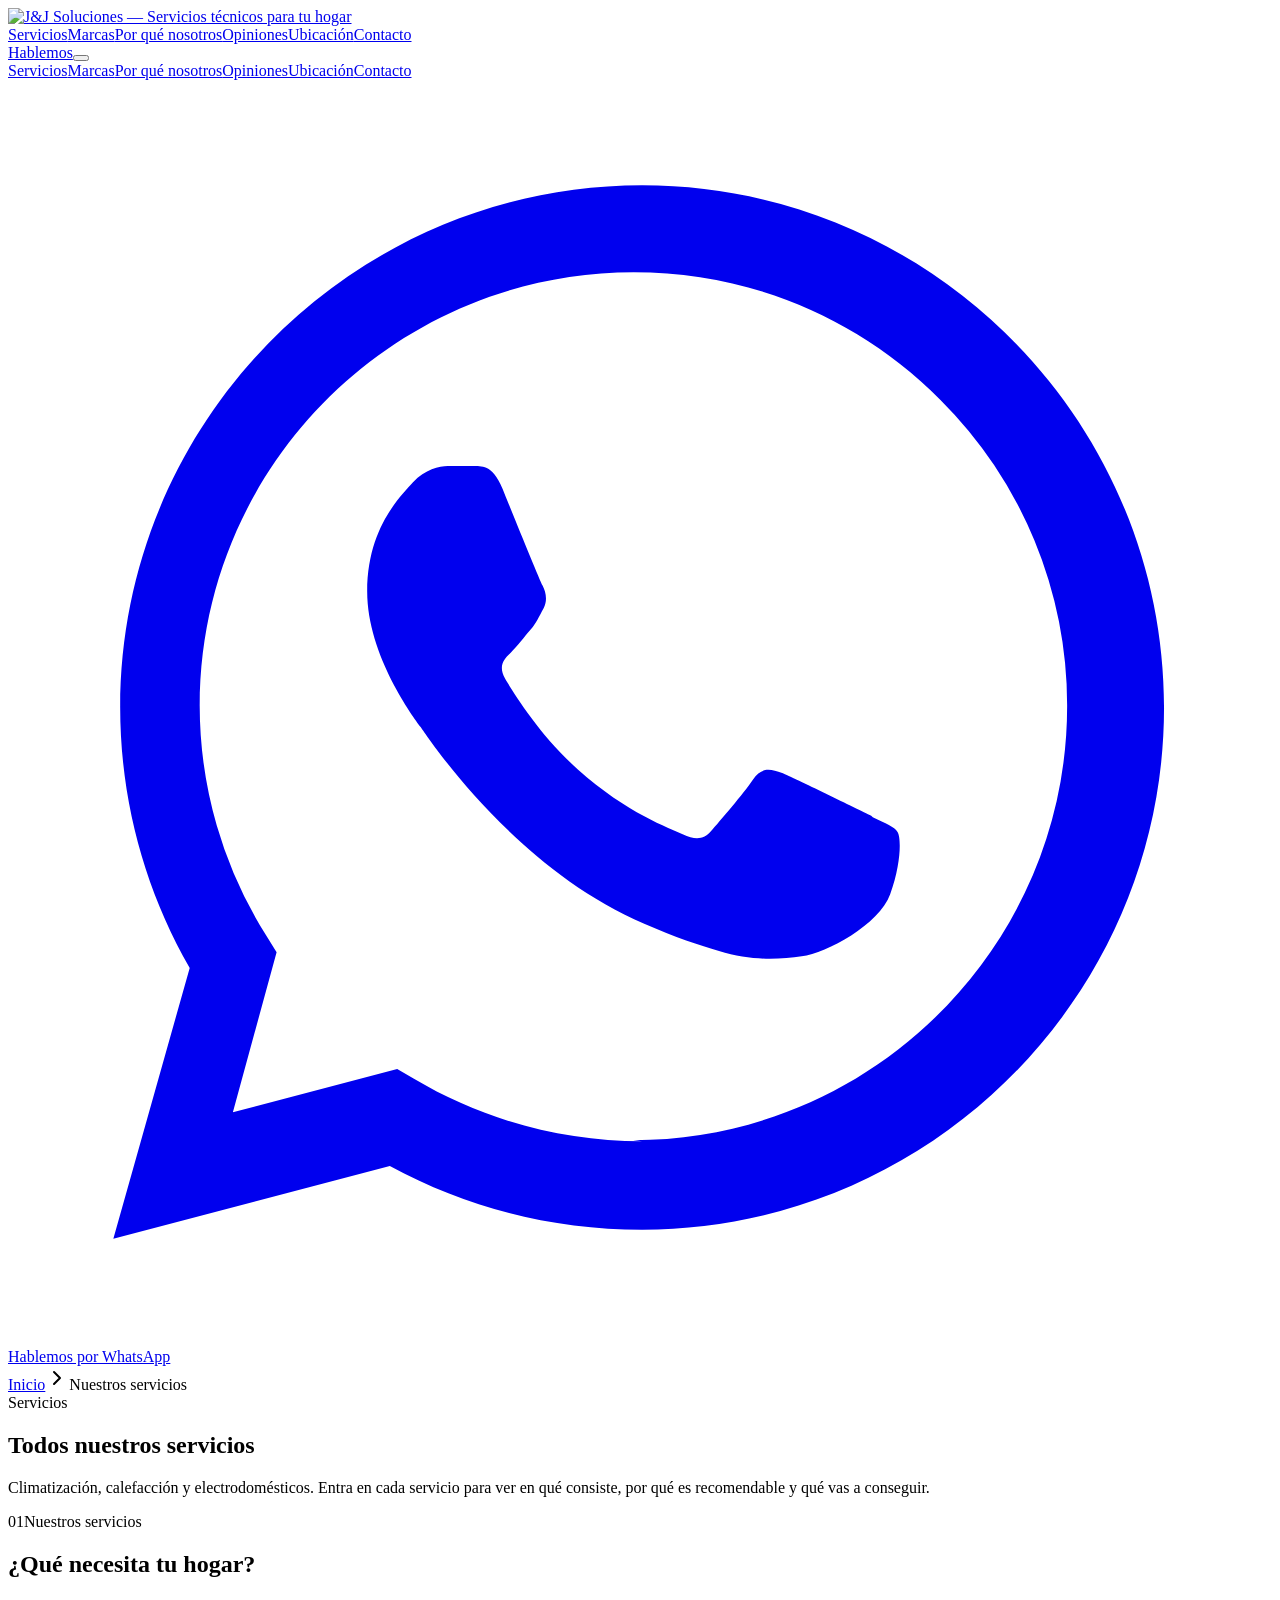
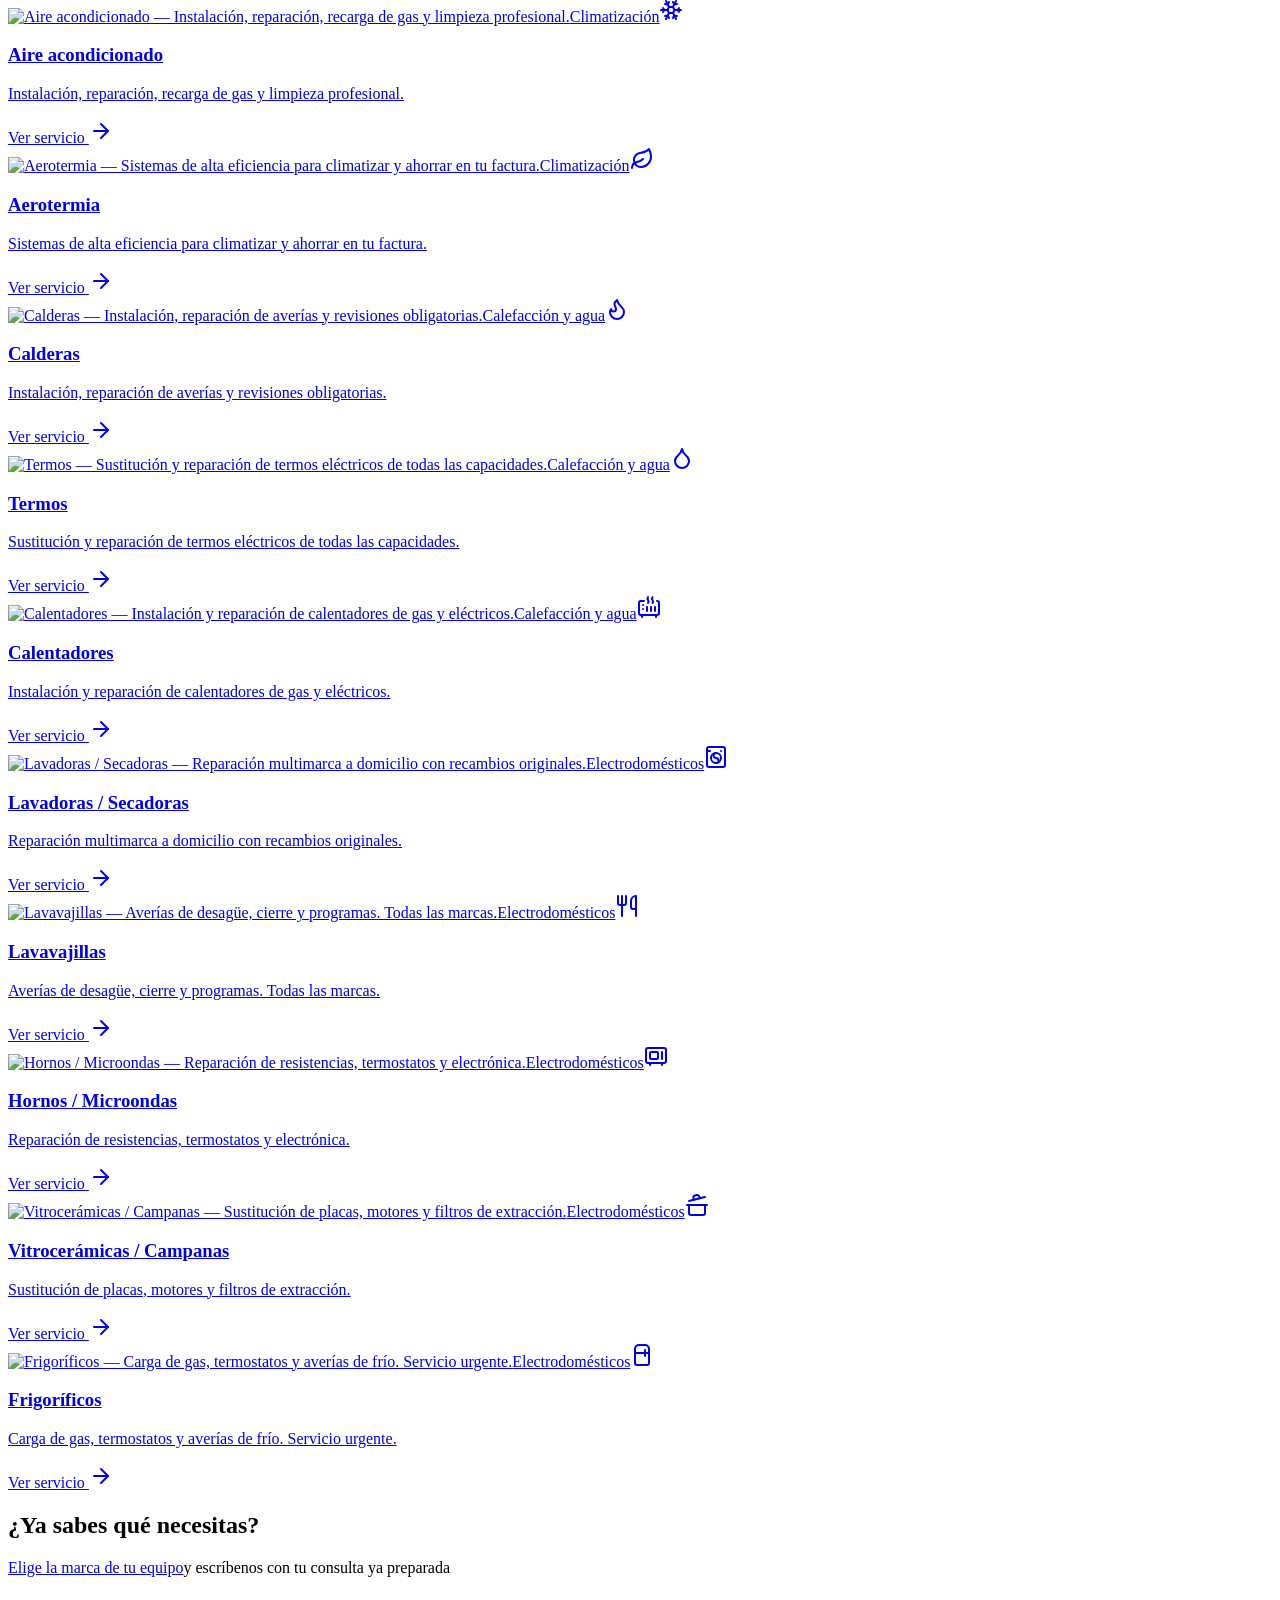
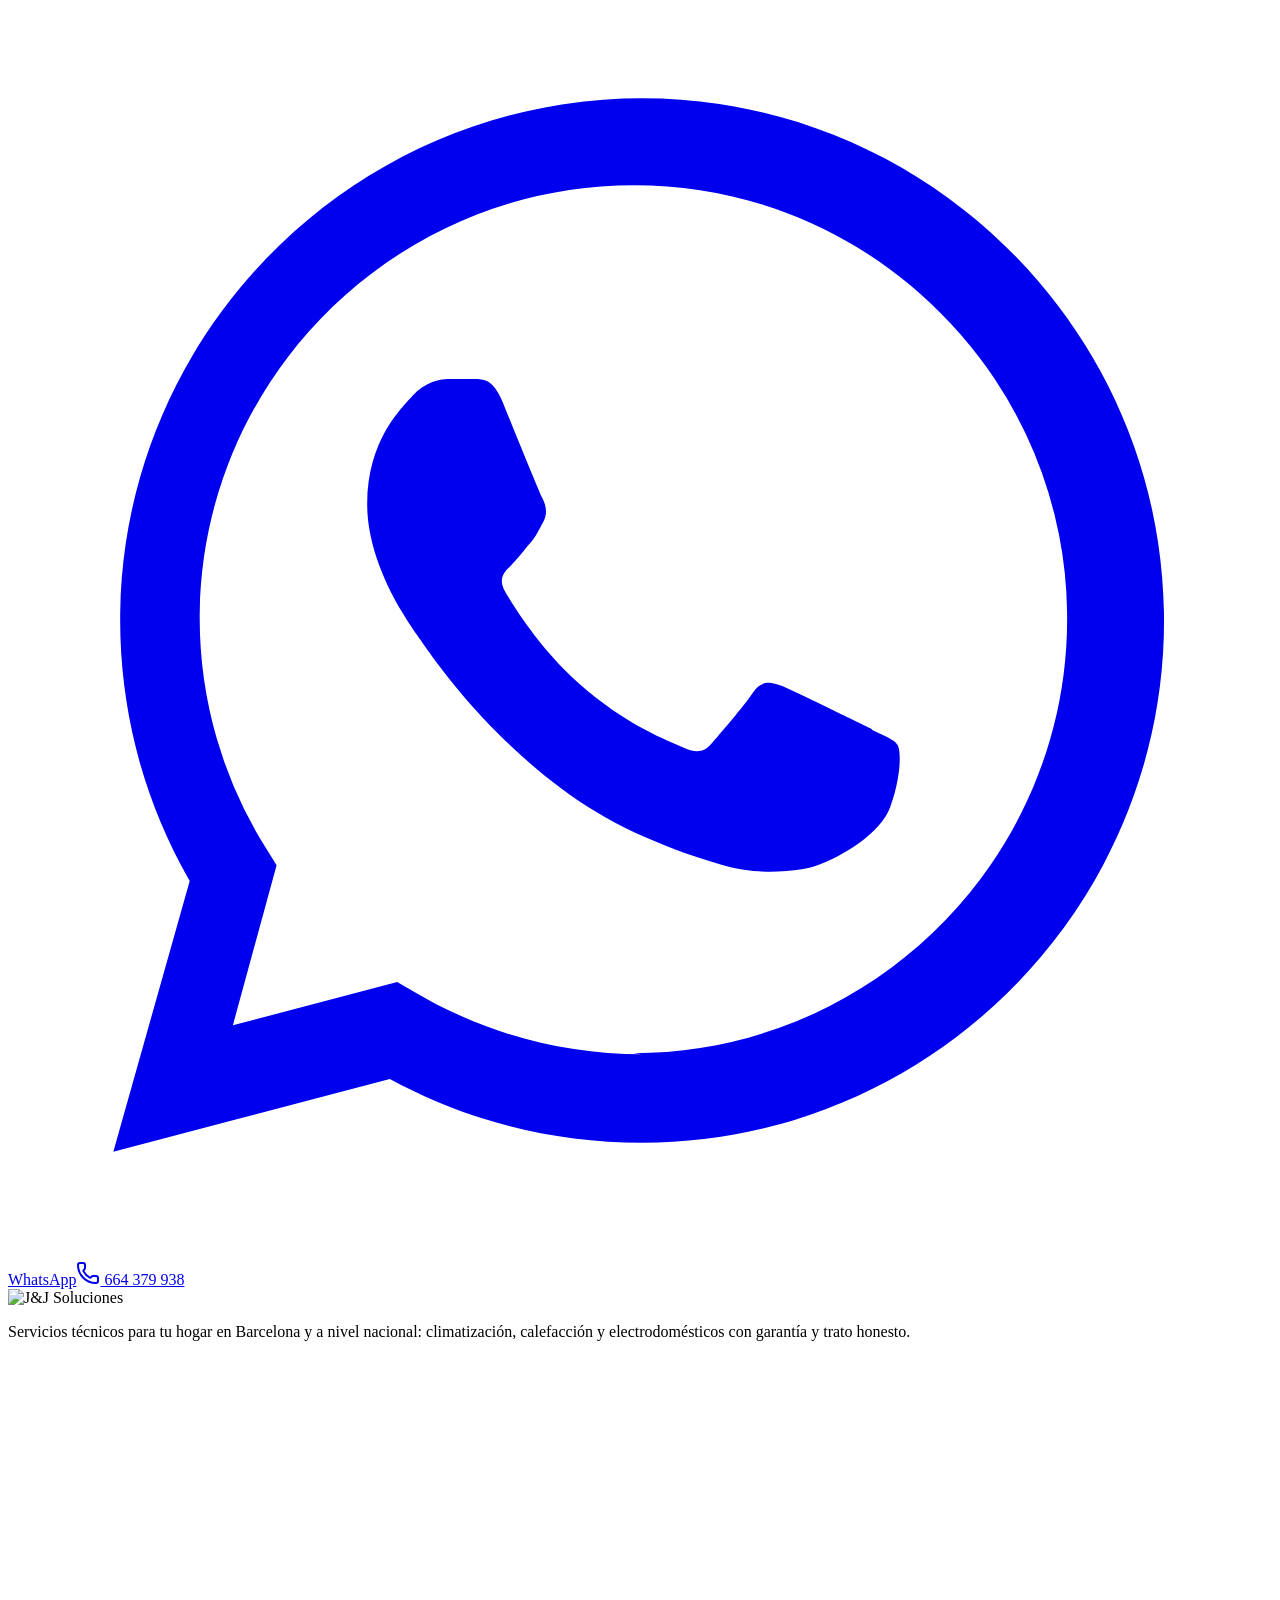
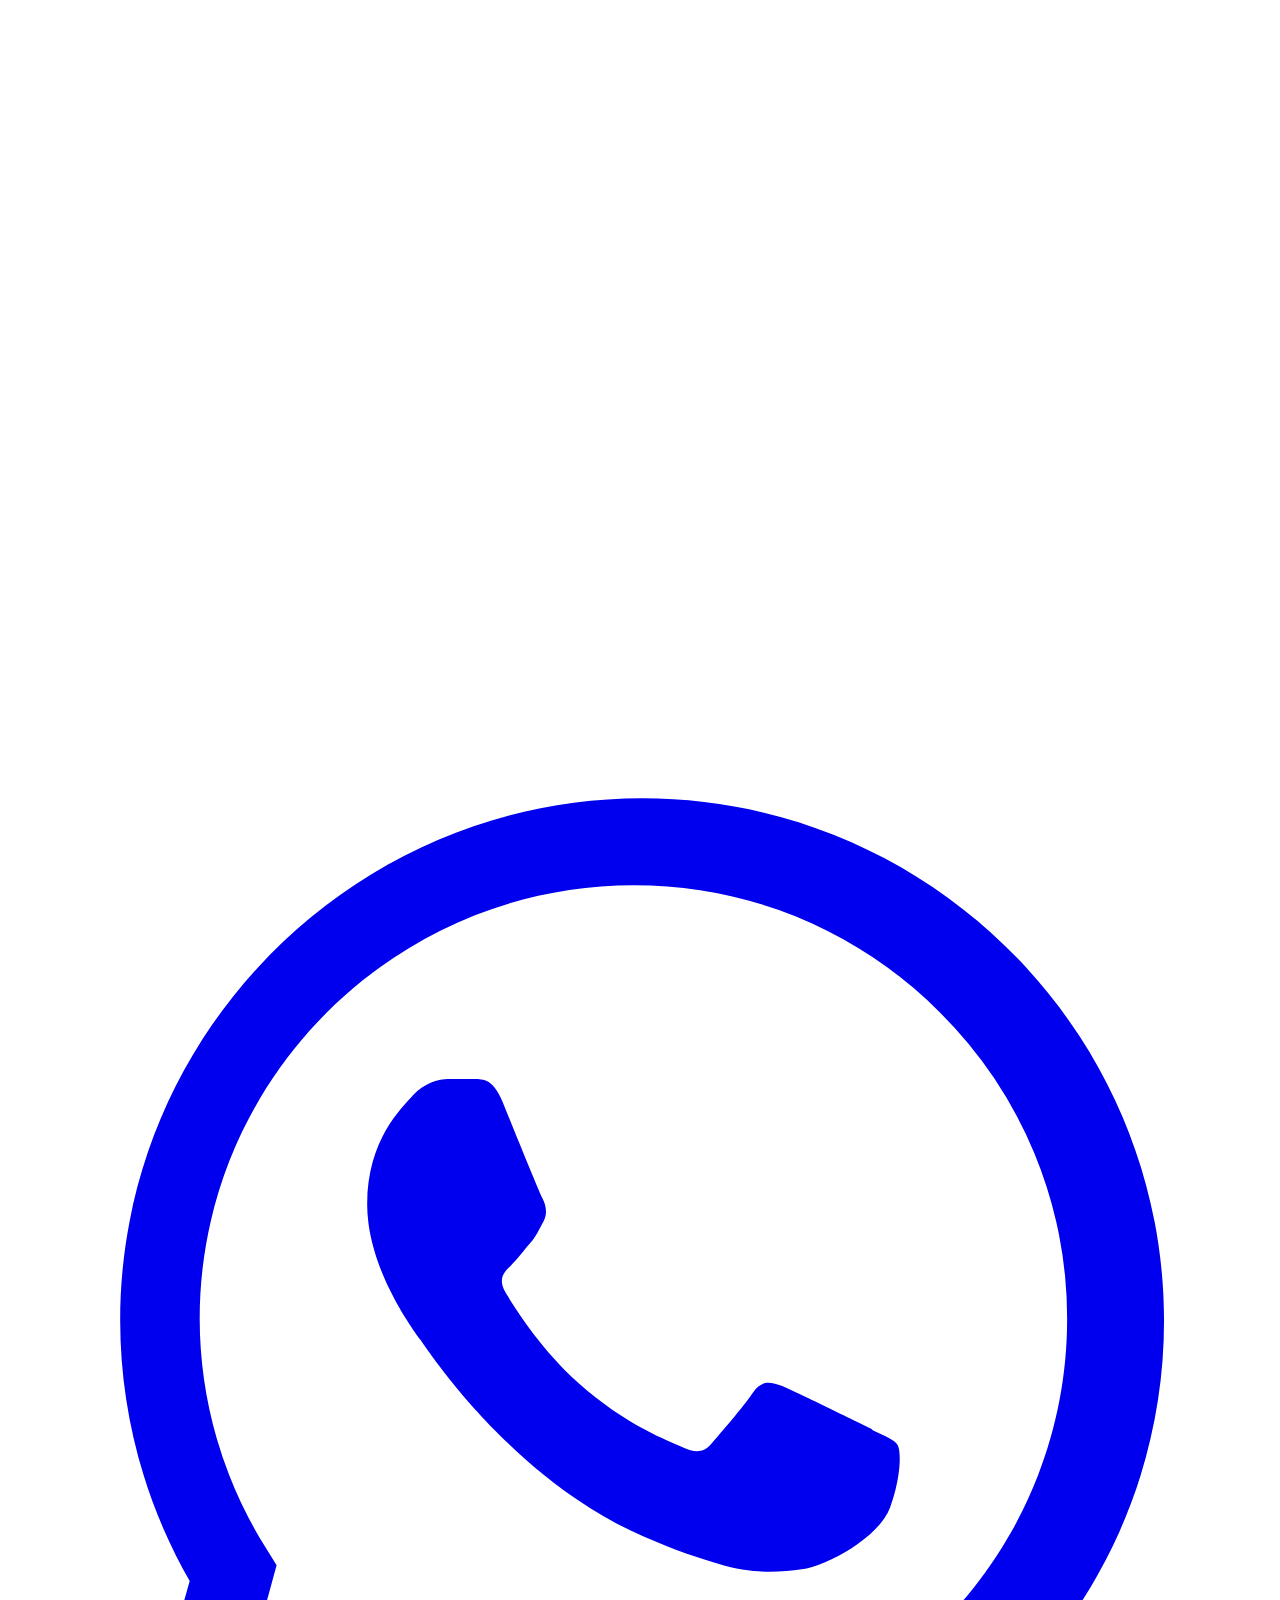
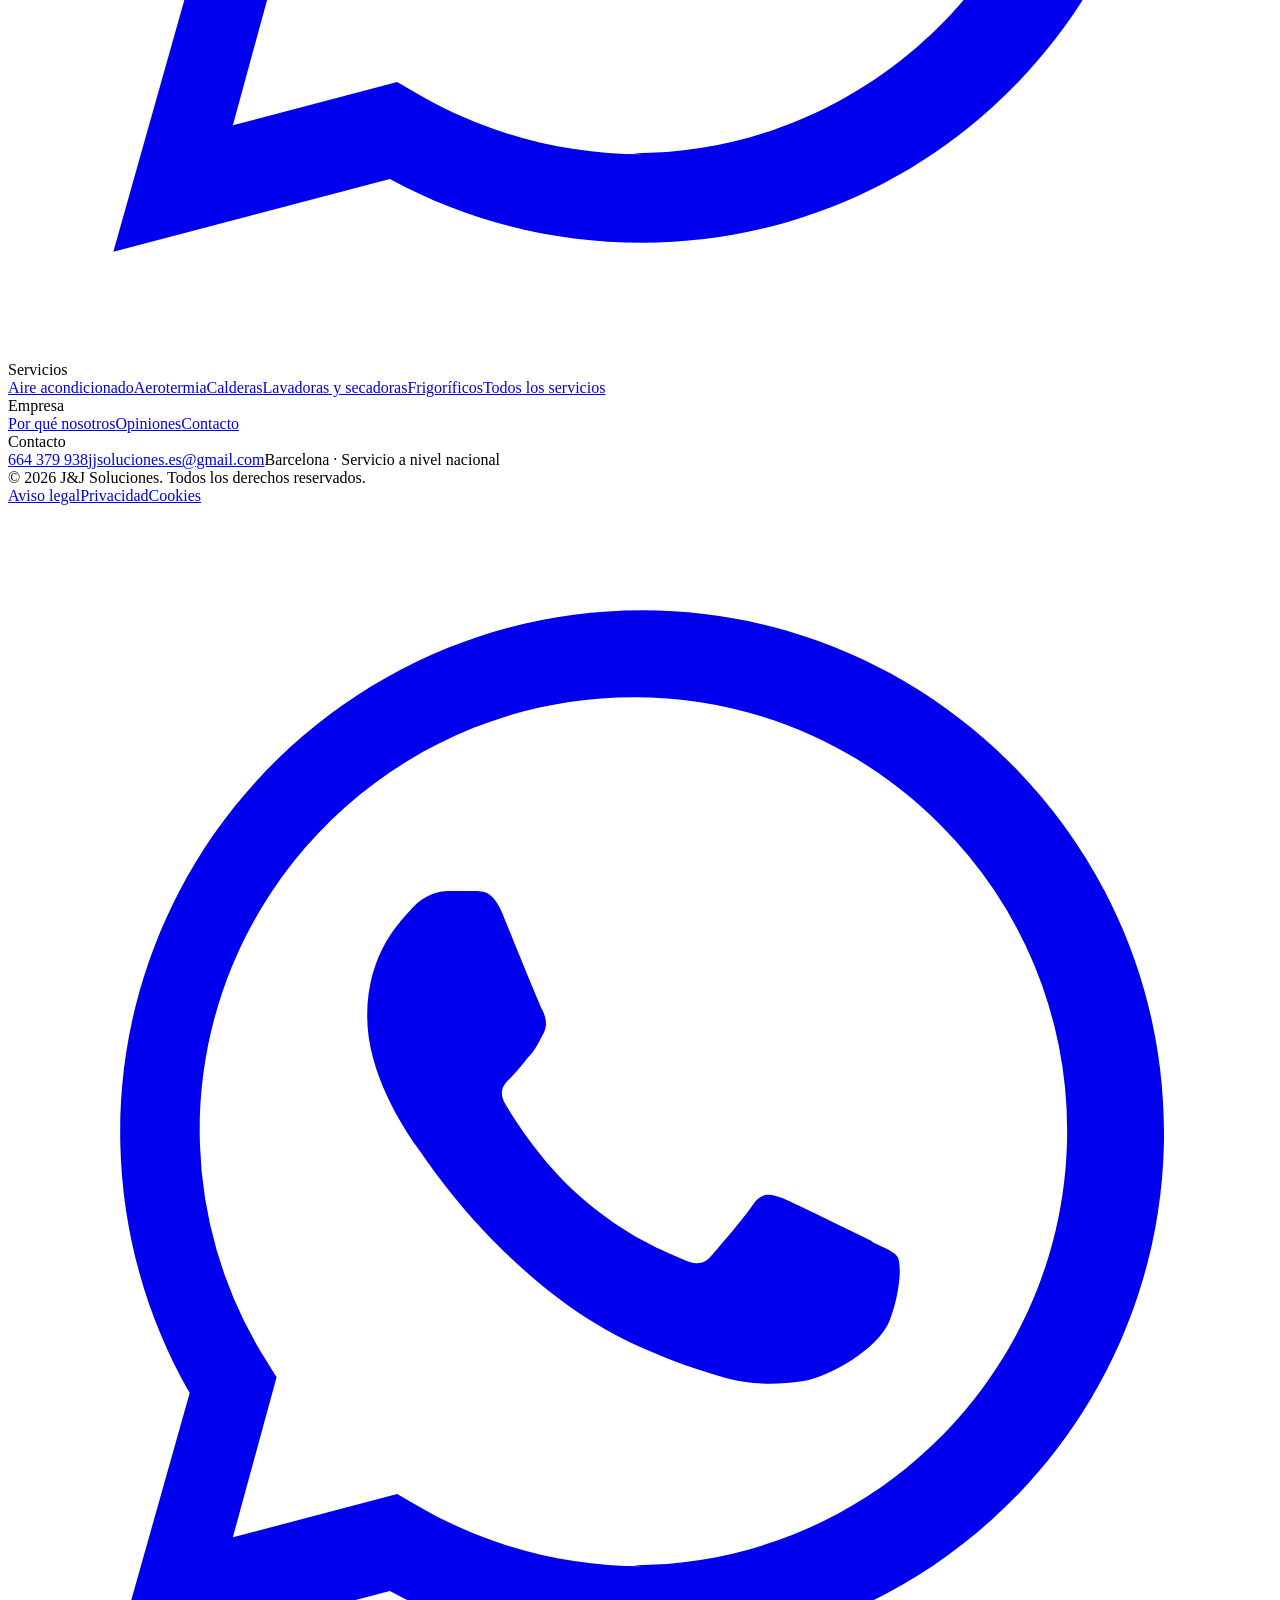
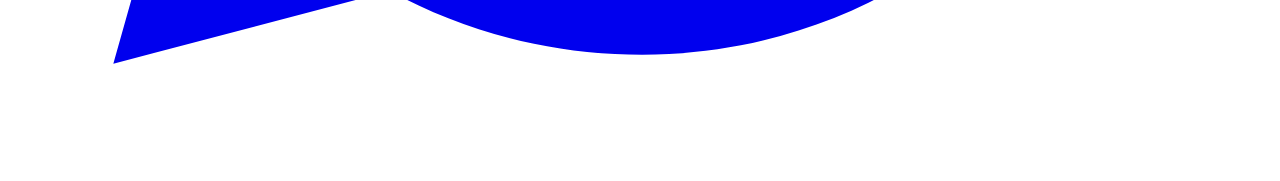
==== commit 3e7c53f1: "Preview: menú móvil estilo navy con CTA WhatsApp Co-Authored-By: Claude Fable 5 <noreply@anthropic.c" ====
--- a/nuestros-servicios/index.html
+++ b/nuestros-servicios/index.html
@@ -1,2 +1,2 @@
-<!DOCTYPE html><html lang="es"><head><meta charset="utf-8"><meta name="viewport" content="width=device-width, initial-scale=1"><title>Nuestros servicios | J&amp;J Soluciones</title><meta name="description" content="Todos nuestros servicios de instalación, reparación y mantenimiento: aire acondicionado, aerotermia, calderas, termos, calentadores y electrodomésticos. En Barcelona y toda España, con garantía por escrito."><link rel="canonical" href="https://jjsoluciones.es/jj-soluciones-preview/nuestros-servicios/"><meta property="og:title" content="Nuestros servicios | J&amp;J Soluciones"><meta property="og:description" content="Todos nuestros servicios de instalación, reparación y mantenimiento: aire acondicionado, aerotermia, calderas, termos, calentadores y electrodomésticos. En Barcelona y toda España, con garantía por escrito."><meta property="og:type" content="website"><meta property="og:locale" content="es_ES"><meta property="og:url" content="https://jjsoluciones.es/jj-soluciones-preview/nuestros-servicios/"><meta property="og:image" content="https://jjsoluciones.es/uploads/hero-video-poster.jpg"><meta property="og:site_name" content="J&J Soluciones"><meta name="twitter:card" content="summary_large_image"><meta name="twitter:title" content="Nuestros servicios | J&amp;J Soluciones"><meta name="twitter:description" content="Todos nuestros servicios de instalación, reparación y mantenimiento: aire acondicionado, aerotermia, calderas, termos, calentadores y electrodomésticos. En Barcelona y toda España, con garantía por escrito."><meta name="twitter:image" content="https://jjsoluciones.es/uploads/hero-video-poster.jpg"><link rel="sitemap" href="/jj-soluciones-preview/sitemap-index.xml"><link rel="icon" type="image/svg+xml" href="/jj-soluciones-preview/favicon.svg"><link rel="preconnect" href="https://fonts.googleapis.com"><link rel="preconnect" href="https://fonts.gstatic.com" crossorigin><link href="https://fonts.googleapis.com/css2?family=Space+Grotesk:wght@400;500;600;700&family=Inter:wght@400;500;600;700&display=swap" rel="stylesheet"><script type="application/ld+json">{"@context":"https://schema.org","@type":"ItemList","name":"Servicios de J&J Soluciones","itemListElement":[{"@type":"ListItem","position":1,"name":"Aire acondicionado","url":"https://jjsoluciones.es/servicios/aire-acondicionado/"},{"@type":"ListItem","position":2,"name":"Aerotermia","url":"https://jjsoluciones.es/servicios/aerotermia/"},{"@type":"ListItem","position":3,"name":"Calderas","url":"https://jjsoluciones.es/servicios/calderas/"},{"@type":"ListItem","position":4,"name":"Termos","url":"https://jjsoluciones.es/servicios/termos/"},{"@type":"ListItem","position":5,"name":"Calentadores","url":"https://jjsoluciones.es/servicios/calentadores/"},{"@type":"ListItem","position":6,"name":"Lavadoras / Secadoras","url":"https://jjsoluciones.es/servicios/lavadoras-secadoras/"},{"@type":"ListItem","position":7,"name":"Lavavajillas","url":"https://jjsoluciones.es/servicios/lavavajillas/"},{"@type":"ListItem","position":8,"name":"Hornos / Microondas","url":"https://jjsoluciones.es/servicios/hornos-microondas/"},{"@type":"ListItem","position":9,"name":"Vitrocerámicas / Campanas","url":"https://jjsoluciones.es/servicios/vitroceramicas-campanas/"},{"@type":"ListItem","position":10,"name":"Frigoríficos","url":"https://jjsoluciones.es/servicios/frigorificos/"}]}</script><script type="application/ld+json">{"@context":"https://schema.org","@type":"BreadcrumbList","itemListElement":[{"@type":"ListItem","position":1,"name":"Inicio","item":"https://jjsoluciones.es"},{"@type":"ListItem","position":2,"name":"Nuestros servicios","item":"https://jjsoluciones.es/nuestros-servicios/"}]}</script><link rel="stylesheet" href="/jj-soluciones-preview/_astro/FloatingWhatsAppButton.CSOZDuOj.css"></head><body><div class="page-wrap"><header class="jj-nav"><div id="jj-navpill" class="jj-navpill"><a href="/jj-soluciones-preview/" class="jj-nav-logo" aria-label="J&J Soluciones — inicio"><img src="/jj-soluciones-preview/uploads/jj-logo-transparent.png" alt="J&J Soluciones — Servicios técnicos para tu hogar" width="939" height="245"></a><nav class="jj-navlinks" aria-label="Navegación principal"><a href="/jj-soluciones-preview/nuestros-servicios/" class="jj-navlink">Servicios</a><a href="/jj-soluciones-preview/servicios/" class="jj-navlink">Marcas</a><a href="/jj-soluciones-preview/#porque" class="jj-navlink">Por qué nosotros</a><a href="/jj-soluciones-preview/#opiniones" class="jj-navlink">Opiniones</a><a href="/jj-soluciones-preview/#ubicacion" class="jj-navlink">Ubicación</a><a href="/jj-soluciones-preview/#contacto" class="jj-navlink">Contacto</a></nav><a href="https://wa.me/34664379938?text=Hola%2C%20me%20gustar%C3%ADa%20solicitar%20un%20presupuesto%20sin%20compromiso." target="_blank" rel="noopener" class="jj-nav-cta" aria-label="Hablar por WhatsApp"><span class="dot"></span><span class="jj-nav-cta-text">Hablemos</span></a><button type="button" id="jj-nav-toggle" class="jj-nav-toggle" aria-expanded="false" aria-controls="jj-mobile-menu" aria-label="Abrir menú"><span></span><span></span><span></span></button></div><nav id="jj-mobile-menu" class="jj-mobile-menu" aria-label="Navegación móvil"><a href="/jj-soluciones-preview/nuestros-servicios/" class="jj-mobile-link">Servicios</a><a href="/jj-soluciones-preview/servicios/" class="jj-mobile-link">Marcas</a><a href="/jj-soluciones-preview/#porque" class="jj-mobile-link">Por qué nosotros</a><a href="/jj-soluciones-preview/#opiniones" class="jj-mobile-link">Opiniones</a><a href="/jj-soluciones-preview/#ubicacion" class="jj-mobile-link">Ubicación</a><a href="/jj-soluciones-preview/#contacto" class="jj-mobile-link">Contacto</a></nav></header><section class="jj-sp-hero"><div class="jj-hero-glow" aria-hidden="true"></div><div class="container"><div class="jj-sp-hero-copy jj-bs-hero-copy"><nav class="jj-sp-crumbs" aria-label="Miga de pan"><a href="/jj-soluciones-preview/">Inicio</a><svg xmlns="http://www.w3.org/2000/svg" stroke-width="2" width="24" height="24" stroke="currentColor" stroke-linecap="round" stroke-linejoin="round" fill="none" viewBox="0 0 24 24" class="lucide lucide-chevron-right"><path d="m9 18 6-6-6-6"></path></svg><span>Nuestros servicios</span></nav><span class="jj-sp-cat">Servicios</span><h1 class="jj-disp">Todos nuestros servicios</h1><p class="intro">Climatización, calefacción y electrodomésticos. Entra en cada servicio para ver en qué consiste, por qué es recomendable y qué vas a conseguir.</p></div></div></section><section class="jj-sp-section jj-si"><div class="container"><div data-reveal><div class="section-eyebrow"><span class="jj-mono num">01</span><span class="line"></span><span class="label">Nuestros servicios</span></div><h2 class="jj-disp section-title">¿Qué necesita tu hogar?</h2></div><div class="jj-si-grid"><a href="/jj-soluciones-preview/servicios/aire-acondicionado/" class="jj-si-card" data-reveal data-delay="0"><div class="media"><img src="/jj-soluciones-preview/uploads/services/product-aire-acondicionado.jpg" alt="Aire acondicionado — Instalación, reparación, recarga de gas y limpieza profesional." width="800" height="600" loading="lazy"><span class="cat">Climatización</span><span class="icon"><svg xmlns="http://www.w3.org/2000/svg" stroke-width="2" width="24" height="24" stroke="currentColor" stroke-linecap="round" stroke-linejoin="round" fill="none" viewBox="0 0 24 24" class="lucide lucide-snowflake"><path d="m10 20-1.25-2.5L6 18"></path><path d="M10 4 8.75 6.5 6 6"></path><path d="m14 20 1.25-2.5L18 18"></path><path d="m14 4 1.25 2.5L18 6"></path><path d="m17 21-3-6h-4"></path><path d="m17 3-3 6 1.5 3"></path><path d="M2 12h6.5L10 9"></path><path d="m20 10-1.5 2 1.5 2"></path><path d="M22 12h-6.5L14 15"></path><path d="m4 10 1.5 2L4 14"></path><path d="m7 21 3-6-1.5-3"></path><path d="m7 3 3 6h4"></path></svg></span></div><div class="body"><h3 class="jj-disp">Aire acondicionado</h3><p>Instalación, reparación, recarga de gas y limpieza profesional.</p><span class="more">Ver servicio <svg xmlns="http://www.w3.org/2000/svg" stroke-width="2" width="24" height="24" stroke="currentColor" stroke-linecap="round" stroke-linejoin="round" fill="none" viewBox="0 0 24 24" class="lucide lucide-arrow-right"><path d="M5 12h14"></path><path d="m12 5 7 7-7 7"></path></svg></span></div></a><a href="/jj-soluciones-preview/servicios/aerotermia/" class="jj-si-card" data-reveal data-delay="70"><div class="media"><img src="/jj-soluciones-preview/uploads/services/product-aerotermia.jpg" alt="Aerotermia — Sistemas de alta eficiencia para climatizar y ahorrar en tu factura." width="800" height="600" loading="lazy"><span class="cat">Climatización</span><span class="icon"><svg xmlns="http://www.w3.org/2000/svg" stroke-width="2" width="24" height="24" stroke="currentColor" stroke-linecap="round" stroke-linejoin="round" fill="none" viewBox="0 0 24 24" class="lucide lucide-leaf"><path d="M11 20A7 7 0 0 1 9.8 6.1C15.5 5 17 4.48 19 2c1 2 2 4.18 2 8 0 5.5-4.78 10-10 10Z"></path><path d="M2 21c0-3 1.85-5.36 5.08-6C9.5 14.52 12 13 13 12"></path></svg></span></div><div class="body"><h3 class="jj-disp">Aerotermia</h3><p>Sistemas de alta eficiencia para climatizar y ahorrar en tu factura.</p><span class="more">Ver servicio <svg xmlns="http://www.w3.org/2000/svg" stroke-width="2" width="24" height="24" stroke="currentColor" stroke-linecap="round" stroke-linejoin="round" fill="none" viewBox="0 0 24 24" class="lucide lucide-arrow-right"><path d="M5 12h14"></path><path d="m12 5 7 7-7 7"></path></svg></span></div></a><a href="/jj-soluciones-preview/servicios/calderas/" class="jj-si-card" data-reveal data-delay="140"><div class="media"><img src="/jj-soluciones-preview/uploads/services/product-calderas.jpg" alt="Calderas — Instalación, reparación de averías y revisiones obligatorias." width="800" height="600" loading="lazy"><span class="cat">Calefacción y agua</span><span class="icon"><svg xmlns="http://www.w3.org/2000/svg" stroke-width="2" width="24" height="24" stroke="currentColor" stroke-linecap="round" stroke-linejoin="round" fill="none" viewBox="0 0 24 24" class="lucide lucide-flame"><path d="M12 3q1 4 4 6.5t3 5.5a1 1 0 0 1-14 0 5 5 0 0 1 1-3 1 1 0 0 0 5 0c0-2-1.5-3-1.5-5q0-2 2.5-4"></path></svg></span></div><div class="body"><h3 class="jj-disp">Calderas</h3><p>Instalación, reparación de averías y revisiones obligatorias.</p><span class="more">Ver servicio <svg xmlns="http://www.w3.org/2000/svg" stroke-width="2" width="24" height="24" stroke="currentColor" stroke-linecap="round" stroke-linejoin="round" fill="none" viewBox="0 0 24 24" class="lucide lucide-arrow-right"><path d="M5 12h14"></path><path d="m12 5 7 7-7 7"></path></svg></span></div></a><a href="/jj-soluciones-preview/servicios/termos/" class="jj-si-card" data-reveal data-delay="0"><div class="media"><img src="/jj-soluciones-preview/uploads/services/product-termos.jpg" alt="Termos — Sustitución y reparación de termos eléctricos de todas las capacidades." width="800" height="600" loading="lazy"><span class="cat">Calefacción y agua</span><span class="icon"><svg xmlns="http://www.w3.org/2000/svg" stroke-width="2" width="24" height="24" stroke="currentColor" stroke-linecap="round" stroke-linejoin="round" fill="none" viewBox="0 0 24 24" class="lucide lucide-droplet"><path d="M12 22a7 7 0 0 0 7-7c0-2-1-3.9-3-5.5s-3.5-4-4-6.5c-.5 2.5-2 4.9-4 6.5C6 11.1 5 13 5 15a7 7 0 0 0 7 7z"></path></svg></span></div><div class="body"><h3 class="jj-disp">Termos</h3><p>Sustitución y reparación de termos eléctricos de todas las capacidades.</p><span class="more">Ver servicio <svg xmlns="http://www.w3.org/2000/svg" stroke-width="2" width="24" height="24" stroke="currentColor" stroke-linecap="round" stroke-linejoin="round" fill="none" viewBox="0 0 24 24" class="lucide lucide-arrow-right"><path d="M5 12h14"></path><path d="m12 5 7 7-7 7"></path></svg></span></div></a><a href="/jj-soluciones-preview/servicios/calentadores/" class="jj-si-card" data-reveal data-delay="70"><div class="media"><img src="/jj-soluciones-preview/uploads/services/product-calentadores.jpg" alt="Calentadores — Instalación y reparación de calentadores de gas y eléctricos." width="800" height="600" loading="lazy"><span class="cat">Calefacción y agua</span><span class="icon"><svg xmlns="http://www.w3.org/2000/svg" stroke-width="2" width="24" height="24" stroke="currentColor" stroke-linecap="round" stroke-linejoin="round" fill="none" viewBox="0 0 24 24" class="lucide lucide-heater"><path d="M11 8c2-3-2-3 0-6"></path><path d="M15.5 8c2-3-2-3 0-6"></path><path d="M6 10h.01"></path><path d="M6 14h.01"></path><path d="M10 16v-4"></path><path d="M14 16v-4"></path><path d="M18 16v-4"></path><path d="M20 6a2 2 0 0 1 2 2v10a2 2 0 0 1-2 2H4a2 2 0 0 1-2-2V8a2 2 0 0 1 2-2h3"></path><path d="M5 20v2"></path><path d="M19 20v2"></path></svg></span></div><div class="body"><h3 class="jj-disp">Calentadores</h3><p>Instalación y reparación de calentadores de gas y eléctricos.</p><span class="more">Ver servicio <svg xmlns="http://www.w3.org/2000/svg" stroke-width="2" width="24" height="24" stroke="currentColor" stroke-linecap="round" stroke-linejoin="round" fill="none" viewBox="0 0 24 24" class="lucide lucide-arrow-right"><path d="M5 12h14"></path><path d="m12 5 7 7-7 7"></path></svg></span></div></a><a href="/jj-soluciones-preview/servicios/lavadoras-secadoras/" class="jj-si-card" data-reveal data-delay="140"><div class="media"><img src="/jj-soluciones-preview/uploads/services/product-lavadoras-secadoras.jpg" alt="Lavadoras / Secadoras — Reparación multimarca a domicilio con recambios originales." width="800" height="600" loading="lazy"><span class="cat">Electrodomésticos</span><span class="icon"><svg xmlns="http://www.w3.org/2000/svg" stroke-width="2" width="24" height="24" stroke="currentColor" stroke-linecap="round" stroke-linejoin="round" fill="none" viewBox="0 0 24 24" class="lucide lucide-washing-machine"><path d="M3 6h3"></path><path d="M17 6h.01"></path><rect width="18" height="20" x="3" y="2" rx="2"></rect><circle cx="12" cy="13" r="5"></circle><path d="M12 18a2.5 2.5 0 0 0 0-5 2.5 2.5 0 0 1 0-5"></path></svg></span></div><div class="body"><h3 class="jj-disp">Lavadoras / Secadoras</h3><p>Reparación multimarca a domicilio con recambios originales.</p><span class="more">Ver servicio <svg xmlns="http://www.w3.org/2000/svg" stroke-width="2" width="24" height="24" stroke="currentColor" stroke-linecap="round" stroke-linejoin="round" fill="none" viewBox="0 0 24 24" class="lucide lucide-arrow-right"><path d="M5 12h14"></path><path d="m12 5 7 7-7 7"></path></svg></span></div></a><a href="/jj-soluciones-preview/servicios/lavavajillas/" class="jj-si-card" data-reveal data-delay="0"><div class="media"><img src="/jj-soluciones-preview/uploads/services/product-lavavajillas.jpg" alt="Lavavajillas — Averías de desagüe, cierre y programas. Todas las marcas." width="800" height="600" loading="lazy"><span class="cat">Electrodomésticos</span><span class="icon"><svg xmlns="http://www.w3.org/2000/svg" stroke-width="2" width="24" height="24" stroke="currentColor" stroke-linecap="round" stroke-linejoin="round" fill="none" viewBox="0 0 24 24" class="lucide lucide-utensils"><path d="M3 2v7c0 1.1.9 2 2 2h4a2 2 0 0 0 2-2V2"></path><path d="M7 2v20"></path><path d="M21 15V2a5 5 0 0 0-5 5v6c0 1.1.9 2 2 2h3Zm0 0v7"></path></svg></span></div><div class="body"><h3 class="jj-disp">Lavavajillas</h3><p>Averías de desagüe, cierre y programas. Todas las marcas.</p><span class="more">Ver servicio <svg xmlns="http://www.w3.org/2000/svg" stroke-width="2" width="24" height="24" stroke="currentColor" stroke-linecap="round" stroke-linejoin="round" fill="none" viewBox="0 0 24 24" class="lucide lucide-arrow-right"><path d="M5 12h14"></path><path d="m12 5 7 7-7 7"></path></svg></span></div></a><a href="/jj-soluciones-preview/servicios/hornos-microondas/" class="jj-si-card" data-reveal data-delay="70"><div class="media"><img src="/jj-soluciones-preview/uploads/services/product-hornos-microondas.jpg" alt="Hornos / Microondas — Reparación de resistencias, termostatos y electrónica." width="800" height="600" loading="lazy"><span class="cat">Electrodomésticos</span><span class="icon"><svg xmlns="http://www.w3.org/2000/svg" stroke-width="2" width="24" height="24" stroke="currentColor" stroke-linecap="round" stroke-linejoin="round" fill="none" viewBox="0 0 24 24" class="lucide lucide-microwave"><rect width="20" height="15" x="2" y="4" rx="2"></rect><rect width="8" height="7" x="6" y="8" rx="1"></rect><path d="M18 8v7"></path><path d="M6 19v2"></path><path d="M18 19v2"></path></svg></span></div><div class="body"><h3 class="jj-disp">Hornos / Microondas</h3><p>Reparación de resistencias, termostatos y electrónica.</p><span class="more">Ver servicio <svg xmlns="http://www.w3.org/2000/svg" stroke-width="2" width="24" height="24" stroke="currentColor" stroke-linecap="round" stroke-linejoin="round" fill="none" viewBox="0 0 24 24" class="lucide lucide-arrow-right"><path d="M5 12h14"></path><path d="m12 5 7 7-7 7"></path></svg></span></div></a><a href="/jj-soluciones-preview/servicios/vitroceramicas-campanas/" class="jj-si-card" data-reveal data-delay="140"><div class="media"><img src="/jj-soluciones-preview/uploads/services/product-vitroceramicas-campanas.jpg" alt="Vitrocerámicas / Campanas — Sustitución de placas, motores y filtros de extracción." width="800" height="600" loading="lazy"><span class="cat">Electrodomésticos</span><span class="icon"><svg xmlns="http://www.w3.org/2000/svg" stroke-width="2" width="24" height="24" stroke="currentColor" stroke-linecap="round" stroke-linejoin="round" fill="none" viewBox="0 0 24 24" class="lucide lucide-cooking-pot"><path d="M2 12h20"></path><path d="M20 12v8a2 2 0 0 1-2 2H6a2 2 0 0 1-2-2v-8"></path><path d="m4 8 16-4"></path><path d="m8.86 6.78-.45-1.81a2 2 0 0 1 1.45-2.43l1.94-.48a2 2 0 0 1 2.43 1.46l.45 1.8"></path></svg></span></div><div class="body"><h3 class="jj-disp">Vitrocerámicas / Campanas</h3><p>Sustitución de placas, motores y filtros de extracción.</p><span class="more">Ver servicio <svg xmlns="http://www.w3.org/2000/svg" stroke-width="2" width="24" height="24" stroke="currentColor" stroke-linecap="round" stroke-linejoin="round" fill="none" viewBox="0 0 24 24" class="lucide lucide-arrow-right"><path d="M5 12h14"></path><path d="m12 5 7 7-7 7"></path></svg></span></div></a><a href="/jj-soluciones-preview/servicios/frigorificos/" class="jj-si-card" data-reveal data-delay="0"><div class="media"><img src="/jj-soluciones-preview/uploads/services/product-frigorificos.jpg" alt="Frigoríficos — Carga de gas, termostatos y averías de frío. Servicio urgente." width="800" height="600" loading="lazy"><span class="cat">Electrodomésticos</span><span class="icon"><svg xmlns="http://www.w3.org/2000/svg" stroke-width="2" width="24" height="24" stroke="currentColor" stroke-linecap="round" stroke-linejoin="round" fill="none" viewBox="0 0 24 24" class="lucide lucide-refrigerator"><path d="M5 6a4 4 0 0 1 4-4h6a4 4 0 0 1 4 4v14a2 2 0 0 1-2 2H7a2 2 0 0 1-2-2V6Z"></path><path d="M5 10h14"></path><path d="M15 7v6"></path></svg></span></div><div class="body"><h3 class="jj-disp">Frigoríficos</h3><p>Carga de gas, termostatos y averías de frío. Servicio urgente.</p><span class="more">Ver servicio <svg xmlns="http://www.w3.org/2000/svg" stroke-width="2" width="24" height="24" stroke="currentColor" stroke-linecap="round" stroke-linejoin="round" fill="none" viewBox="0 0 24 24" class="lucide lucide-arrow-right"><path d="M5 12h14"></path><path d="m12 5 7 7-7 7"></path></svg></span></div></a></div></div></section><section class="jj-sp-cta-band"><div class="container"><div class="band" data-reveal><div><h2 class="jj-disp">¿Ya sabes qué necesitas?</h2><p><a href="/jj-soluciones-preview/servicios/" class="band-link">Elige la marca de tu equipo</a>y escríbenos con tu consulta ya preparada</p></div><div class="band-ctas"><a href="https://wa.me/34664379938?text=Hola%2C%20me%20gustar%C3%ADa%20solicitar%20un%20presupuesto%20sin%20compromiso." target="_blank" rel="noopener" class="jj-btn-wa"><svg viewBox="0 0 24 24" fill="currentColor" aria-hidden="true"><path d="M12.04 2C6.58 2 2.13 6.45 2.13 11.91c0 1.75.46 3.45 1.32 4.95L2 22l5.25-1.38c1.45.79 3.08 1.21 4.79 1.21 5.46 0 9.91-4.45 9.91-9.91C21.95 6.45 17.5 2 12.04 2m0 18.15c-1.53 0-3.03-.41-4.34-1.19l-.31-.18-3.12.82.83-3.04-.2-.32a8.2 8.2 0 0 1-1.26-4.36c0-4.54 3.7-8.23 8.24-8.23 2.2 0 4.27.86 5.82 2.42a8.18 8.18 0 0 1 2.41 5.82c0 4.54-3.7 8.24-8.24 8.24m4.52-6.16c-.25-.12-1.47-.72-1.69-.81-.23-.08-.39-.12-.56.13-.16.24-.64.8-.79.97-.14.16-.29.18-.54.06-.25-.12-1.05-.39-1.99-1.23-.74-.66-1.23-1.47-1.38-1.72-.14-.25-.02-.38.11-.5.11-.11.25-.29.37-.43.12-.14.16-.25.25-.41.08-.16.04-.31-.02-.43-.06-.12-.56-1.34-.76-1.84-.2-.48-.41-.42-.56-.43h-.48c-.16 0-.43.06-.66.31-.22.25-.87.85-.87 2.07 0 1.22.89 2.4 1.01 2.57.12.16 1.75 2.67 4.25 3.74.59.26 1.06.41 1.42.52.6.19 1.14.16 1.57.1.48-.07 1.47-.6 1.68-1.18.21-.58.21-1.07.14-1.18-.06-.1-.22-.16-.47-.28"></path></svg> WhatsApp</a><a href="tel:664379938" class="jj-btn-primary"><svg xmlns="http://www.w3.org/2000/svg" stroke-width="2" width="24" height="24" stroke="currentColor" stroke-linecap="round" stroke-linejoin="round" fill="none" viewBox="0 0 24 24" class="lucide lucide-phone"><path d="M13.832 16.568a1 1 0 0 0 1.213-.303l.355-.465A2 2 0 0 1 17 15h3a2 2 0 0 1 2 2v3a2 2 0 0 1-2 2A18 18 0 0 1 2 4a2 2 0 0 1 2-2h3a2 2 0 0 1 2 2v3a2 2 0 0 1-.8 1.6l-.468.351a1 1 0 0 0-.292 1.233 14 14 0 0 0 6.392 6.384"></path></svg> 664 379 938</a></div></div></div></section><footer class="jj-footer"><div class="container"><div class="jj-footer-grid"><div><div class="jj-footer-brand"><img class="jj-footer-logo" src="/jj-soluciones-preview/uploads/jj-logo-transparent.png" alt="J&J Soluciones" width="939" height="245" loading="lazy"></div><p class="jj-footer-about">Servicios técnicos para tu hogar en Barcelona y a nivel nacional: climatización, calefacción y electrodomésticos con garantía y trato honesto.</p><div class="jj-footer-social"><a href="#" aria-label="Facebook"><svg viewBox="0 0 24 24" fill="#fff"><path d="M14 9h3V5h-3c-2.2 0-4 1.8-4 4v2H7v4h3v6h4v-6h3l1-4h-4V9c0-.6.4-1 1-1z"></path></svg></a><a href="#" aria-label="Instagram"><svg viewBox="0 0 24 24" fill="none" stroke="#fff" stroke-width="2" stroke-linecap="round" stroke-linejoin="round"><rect x="3" y="3" width="18" height="18" rx="5"></rect><circle cx="12" cy="12" r="4"></circle><circle cx="17.5" cy="6.5" r="1.2" fill="#fff" stroke="none"></circle></svg></a><a href="https://wa.me/34664379938?text=Hola%2C%20me%20gustar%C3%ADa%20solicitar%20un%20presupuesto%20sin%20compromiso." target="_blank" rel="noopener" class="wa" aria-label="WhatsApp"><svg viewBox="0 0 24 24" fill="currentColor" aria-hidden="true"><path d="M12.04 2C6.58 2 2.13 6.45 2.13 11.91c0 1.75.46 3.45 1.32 4.95L2 22l5.25-1.38c1.45.79 3.08 1.21 4.79 1.21 5.46 0 9.91-4.45 9.91-9.91C21.95 6.45 17.5 2 12.04 2m0 18.15c-1.53 0-3.03-.41-4.34-1.19l-.31-.18-3.12.82.83-3.04-.2-.32a8.2 8.2 0 0 1-1.26-4.36c0-4.54 3.7-8.23 8.24-8.23 2.2 0 4.27.86 5.82 2.42a8.18 8.18 0 0 1 2.41 5.82c0 4.54-3.7 8.24-8.24 8.24m4.52-6.16c-.25-.12-1.47-.72-1.69-.81-.23-.08-.39-.12-.56.13-.16.24-.64.8-.79.97-.14.16-.29.18-.54.06-.25-.12-1.05-.39-1.99-1.23-.74-.66-1.23-1.47-1.38-1.72-.14-.25-.02-.38.11-.5.11-.11.25-.29.37-.43.12-.14.16-.25.25-.41.08-.16.04-.31-.02-.43-.06-.12-.56-1.34-.76-1.84-.2-.48-.41-.42-.56-.43h-.48c-.16 0-.43.06-.66.31-.22.25-.87.85-.87 2.07 0 1.22.89 2.4 1.01 2.57.12.16 1.75 2.67 4.25 3.74.59.26 1.06.41 1.42.52.6.19 1.14.16 1.57.1.48-.07 1.47-.6 1.68-1.18.21-.58.21-1.07.14-1.18-.06-.1-.22-.16-.47-.28"></path></svg></a></div></div><div class="jj-footer-col"><div class="jj-disp col-title">Servicios</div><div class="links"><a href="/jj-soluciones-preview/servicios/aire-acondicionado/">Aire acondicionado</a><a href="/jj-soluciones-preview/servicios/aerotermia/">Aerotermia</a><a href="/jj-soluciones-preview/servicios/calderas/">Calderas</a><a href="/jj-soluciones-preview/servicios/lavadoras-secadoras/">Lavadoras y secadoras</a><a href="/jj-soluciones-preview/servicios/frigorificos/">Frigoríficos</a><a href="/jj-soluciones-preview/#servicios">Todos los servicios</a></div></div><div class="jj-footer-col"><div class="jj-disp col-title">Empresa</div><div class="links"><a href="/jj-soluciones-preview/#porque">Por qué nosotros</a><a href="/jj-soluciones-preview/#opiniones">Opiniones</a><a href="/jj-soluciones-preview/#contacto">Contacto</a></div></div><div class="jj-footer-col"><div class="jj-disp col-title">Contacto</div><div class="links"><a href="tel:664379938">664 379 938</a><a href="mailto:jjsoluciones.es@gmail.com" class="email">jjsoluciones.es@gmail.com</a><span>Barcelona · Servicio a nivel nacional</span></div></div></div><div class="jj-footer-bottom"><div class="copy">© 2026 J&amp;J Soluciones. Todos los derechos reservados.</div><div class="legal"><a href="#">Aviso legal</a><a href="#">Privacidad</a><a href="#">Cookies</a></div></div></div></footer><a href="https://wa.me/34664379938?text=Hola%2C%20me%20gustar%C3%ADa%20solicitar%20un%20presupuesto%20sin%20compromiso." target="_blank" rel="noopener" title="Escríbenos por WhatsApp" class="jj-float-wa"><svg viewBox="0 0 24 24" fill="currentColor" aria-hidden="true"><path d="M12.04 2C6.58 2 2.13 6.45 2.13 11.91c0 1.75.46 3.45 1.32 4.95L2 22l5.25-1.38c1.45.79 3.08 1.21 4.79 1.21 5.46 0 9.91-4.45 9.91-9.91C21.95 6.45 17.5 2 12.04 2m0 18.15c-1.53 0-3.03-.41-4.34-1.19l-.31-.18-3.12.82.83-3.04-.2-.32a8.2 8.2 0 0 1-1.26-4.36c0-4.54 3.7-8.23 8.24-8.23 2.2 0 4.27.86 5.82 2.42a8.18 8.18 0 0 1 2.41 5.82c0 4.54-3.7 8.24-8.24 8.24m4.52-6.16c-.25-.12-1.47-.72-1.69-.81-.23-.08-.39-.12-.56.13-.16.24-.64.8-.79.97-.14.16-.29.18-.54.06-.25-.12-1.05-.39-1.99-1.23-.74-.66-1.23-1.47-1.38-1.72-.14-.25-.02-.38.11-.5.11-.11.25-.29.37-.43.12-.14.16-.25.25-.41.08-.16.04-.31-.02-.43-.06-.12-.56-1.34-.76-1.84-.2-.48-.41-.42-.56-.43h-.48c-.16 0-.43.06-.66.31-.22.25-.87.85-.87 2.07 0 1.22.89 2.4 1.01 2.57.12.16 1.75 2.67 4.25 3.74.59.26 1.06.41 1.42.52.6.19 1.14.16 1.57.1.48-.07 1.47-.6 1.68-1.18.21-.58.21-1.07.14-1.18-.06-.1-.22-.16-.47-.28"></path></svg></a></div><script type="module">function e(){let e=document.querySelectorAll(`[data-reveal]`);if(!(`IntersectionObserver`in window)){e.forEach(e=>e.classList.add(`is-revealed`)),document.querySelectorAll(`[data-clip]`).forEach(e=>e.classList.add(`is-revealed`));return}let t=new IntersectionObserver(e=>{e.forEach(e=>{if(e.isIntersecting){let n=e.target;n.style.transitionDelay=(n.getAttribute(`data-delay`)||0)+`ms`,n.classList.add(`is-revealed`),t.unobserve(n)}})},{threshold:.12,rootMargin:`0px 0px -50px 0px`});e.forEach(e=>t.observe(e));let n=new IntersectionObserver(e=>{e.forEach(e=>{e.isIntersecting&&(e.target.classList.add(`is-revealed`),n.unobserve(e.target))})},{threshold:.2});document.querySelectorAll(`[data-clip]`).forEach(e=>n.observe(e))}function t(e){let t=parseFloat(e.getAttribute(`data-count`)),n=e.getAttribute(`data-decimals`)?parseInt(e.getAttribute(`data-decimals`)):0,r=e.getAttribute(`data-suffix`)||``,i=performance.now(),a=o=>{let s=Math.min(1,(o-i)/1600);s=1-(1-s)**3;let c=t*s;e.textContent=(n?c.toFixed(n).replace(`.`,`,`):Math.round(c).toLocaleString(`es-ES`))+r,s<1&&requestAnimationFrame(a)};requestAnimationFrame(a)}function n(){let e=()=>{let e=window.innerHeight||document.documentElement.clientHeight;document.querySelectorAll(`[data-count]`).forEach(n=>{if(n.getAttribute(`data-done`)===`1`)return;let r=n.getBoundingClientRect();r.top<e*.9&&r.bottom>0&&(n.setAttribute(`data-done`,`1`),t(n))})};window.addEventListener(`scroll`,e,{passive:!0}),window.addEventListener(`resize`,e,{passive:!0}),[200,600,1200].forEach(t=>setTimeout(e,t)),requestAnimationFrame(e)}function r(){let e=document.getElementById(`jj-navpill`);if(!e)return;let t=()=>{e.classList.toggle(`is-scrolled`,window.scrollY>20)};window.addEventListener(`scroll`,t,{passive:!0}),t()}function i(){let e=document.getElementById(`jj-nav-toggle`),t=document.getElementById(`jj-mobile-menu`);if(!e||!t)return;let n=n=>{e.classList.toggle(`is-active`,n),t.classList.toggle(`is-open`,n),e.setAttribute(`aria-expanded`,String(n))};e.addEventListener(`click`,()=>{n(!t.classList.contains(`is-open`))}),t.querySelectorAll(`.jj-mobile-link`).forEach(e=>{e.addEventListener(`click`,()=>n(!1))}),window.addEventListener(`resize`,()=>{window.innerWidth>980&&n(!1)},{passive:!0})}function a(){let e=document.getElementById(`jj-contact-form`);e&&e.addEventListener(`submit`,t=>{t.preventDefault();let n=e.dataset.waNumber,r=new FormData(e),i=String(r.get(`nombre`)||``).trim(),a=String(r.get(`telefono`)||``).trim(),o=String(r.get(`servicio`)||``).trim(),s=String(r.get(`mensaje`)||``).trim(),c=[`Hola, me gustaría solicitar un presupuesto sin compromiso.`];i&&c.push(`Nombre: ${i}`),a&&c.push(`Teléfono: ${a}`),o&&c.push(`Servicio: ${o}`),s&&c.push(`Mensaje: ${s}`);let l=encodeURIComponent(c.join(`
+<!DOCTYPE html><html lang="es"><head><meta charset="utf-8"><meta name="viewport" content="width=device-width, initial-scale=1"><title>Nuestros servicios | J&amp;J Soluciones</title><meta name="description" content="Todos nuestros servicios de instalación, reparación y mantenimiento: aire acondicionado, aerotermia, calderas, termos, calentadores y electrodomésticos. En Barcelona y toda España, con garantía por escrito."><link rel="canonical" href="https://jjsoluciones.es/jj-soluciones-preview/nuestros-servicios/"><meta property="og:title" content="Nuestros servicios | J&amp;J Soluciones"><meta property="og:description" content="Todos nuestros servicios de instalación, reparación y mantenimiento: aire acondicionado, aerotermia, calderas, termos, calentadores y electrodomésticos. En Barcelona y toda España, con garantía por escrito."><meta property="og:type" content="website"><meta property="og:locale" content="es_ES"><meta property="og:url" content="https://jjsoluciones.es/jj-soluciones-preview/nuestros-servicios/"><meta property="og:image" content="https://jjsoluciones.es/uploads/hero-video-poster.jpg"><meta property="og:site_name" content="J&J Soluciones"><meta name="twitter:card" content="summary_large_image"><meta name="twitter:title" content="Nuestros servicios | J&amp;J Soluciones"><meta name="twitter:description" content="Todos nuestros servicios de instalación, reparación y mantenimiento: aire acondicionado, aerotermia, calderas, termos, calentadores y electrodomésticos. En Barcelona y toda España, con garantía por escrito."><meta name="twitter:image" content="https://jjsoluciones.es/uploads/hero-video-poster.jpg"><link rel="sitemap" href="/jj-soluciones-preview/sitemap-index.xml"><link rel="icon" type="image/svg+xml" href="/jj-soluciones-preview/favicon.svg"><link rel="preconnect" href="https://fonts.googleapis.com"><link rel="preconnect" href="https://fonts.gstatic.com" crossorigin><link href="https://fonts.googleapis.com/css2?family=Space+Grotesk:wght@400;500;600;700&family=Inter:wght@400;500;600;700&display=swap" rel="stylesheet"><script type="application/ld+json">{"@context":"https://schema.org","@type":"ItemList","name":"Servicios de J&J Soluciones","itemListElement":[{"@type":"ListItem","position":1,"name":"Aire acondicionado","url":"https://jjsoluciones.es/servicios/aire-acondicionado/"},{"@type":"ListItem","position":2,"name":"Aerotermia","url":"https://jjsoluciones.es/servicios/aerotermia/"},{"@type":"ListItem","position":3,"name":"Calderas","url":"https://jjsoluciones.es/servicios/calderas/"},{"@type":"ListItem","position":4,"name":"Termos","url":"https://jjsoluciones.es/servicios/termos/"},{"@type":"ListItem","position":5,"name":"Calentadores","url":"https://jjsoluciones.es/servicios/calentadores/"},{"@type":"ListItem","position":6,"name":"Lavadoras / Secadoras","url":"https://jjsoluciones.es/servicios/lavadoras-secadoras/"},{"@type":"ListItem","position":7,"name":"Lavavajillas","url":"https://jjsoluciones.es/servicios/lavavajillas/"},{"@type":"ListItem","position":8,"name":"Hornos / Microondas","url":"https://jjsoluciones.es/servicios/hornos-microondas/"},{"@type":"ListItem","position":9,"name":"Vitrocerámicas / Campanas","url":"https://jjsoluciones.es/servicios/vitroceramicas-campanas/"},{"@type":"ListItem","position":10,"name":"Frigoríficos","url":"https://jjsoluciones.es/servicios/frigorificos/"}]}</script><script type="application/ld+json">{"@context":"https://schema.org","@type":"BreadcrumbList","itemListElement":[{"@type":"ListItem","position":1,"name":"Inicio","item":"https://jjsoluciones.es"},{"@type":"ListItem","position":2,"name":"Nuestros servicios","item":"https://jjsoluciones.es/nuestros-servicios/"}]}</script><link rel="stylesheet" href="/jj-soluciones-preview/_astro/FloatingWhatsAppButton.BoANfNuD.css"></head><body><div class="page-wrap"><header class="jj-nav"><div id="jj-navpill" class="jj-navpill"><a href="/jj-soluciones-preview/" class="jj-nav-logo" aria-label="J&J Soluciones — inicio"><img src="/jj-soluciones-preview/uploads/jj-logo-transparent.png" alt="J&J Soluciones — Servicios técnicos para tu hogar" width="939" height="245"></a><nav class="jj-navlinks" aria-label="Navegación principal"><a href="/jj-soluciones-preview/nuestros-servicios/" class="jj-navlink">Servicios</a><a href="/jj-soluciones-preview/servicios/" class="jj-navlink">Marcas</a><a href="/jj-soluciones-preview/#porque" class="jj-navlink">Por qué nosotros</a><a href="/jj-soluciones-preview/#opiniones" class="jj-navlink">Opiniones</a><a href="/jj-soluciones-preview/#ubicacion" class="jj-navlink">Ubicación</a><a href="/jj-soluciones-preview/#contacto" class="jj-navlink">Contacto</a></nav><a href="https://wa.me/34664379938?text=Hola%2C%20me%20gustar%C3%ADa%20solicitar%20un%20presupuesto%20sin%20compromiso." target="_blank" rel="noopener" class="jj-nav-cta"><span class="dot"></span>Hablemos</a><button type="button" id="jj-nav-toggle" class="jj-nav-toggle" aria-expanded="false" aria-controls="jj-mobile-menu" aria-label="Abrir menú"><span></span><span></span><span></span></button></div><nav id="jj-mobile-menu" class="jj-mobile-menu" aria-label="Navegación móvil"><a href="/jj-soluciones-preview/nuestros-servicios/" class="jj-mobile-link">Servicios</a><a href="/jj-soluciones-preview/servicios/" class="jj-mobile-link">Marcas</a><a href="/jj-soluciones-preview/#porque" class="jj-mobile-link">Por qué nosotros</a><a href="/jj-soluciones-preview/#opiniones" class="jj-mobile-link">Opiniones</a><a href="/jj-soluciones-preview/#ubicacion" class="jj-mobile-link">Ubicación</a><a href="/jj-soluciones-preview/#contacto" class="jj-mobile-link">Contacto</a><a href="https://wa.me/34664379938?text=Hola%2C%20me%20gustar%C3%ADa%20solicitar%20un%20presupuesto%20sin%20compromiso." target="_blank" rel="noopener" class="jj-mobile-cta"><svg viewBox="0 0 24 24" fill="currentColor" class="icon" aria-hidden="true"><path d="M12.04 2C6.58 2 2.13 6.45 2.13 11.91c0 1.75.46 3.45 1.32 4.95L2 22l5.25-1.38c1.45.79 3.08 1.21 4.79 1.21 5.46 0 9.91-4.45 9.91-9.91C21.95 6.45 17.5 2 12.04 2m0 18.15c-1.53 0-3.03-.41-4.34-1.19l-.31-.18-3.12.82.83-3.04-.2-.32a8.2 8.2 0 0 1-1.26-4.36c0-4.54 3.7-8.23 8.24-8.23 2.2 0 4.27.86 5.82 2.42a8.18 8.18 0 0 1 2.41 5.82c0 4.54-3.7 8.24-8.24 8.24m4.52-6.16c-.25-.12-1.47-.72-1.69-.81-.23-.08-.39-.12-.56.13-.16.24-.64.8-.79.97-.14.16-.29.18-.54.06-.25-.12-1.05-.39-1.99-1.23-.74-.66-1.23-1.47-1.38-1.72-.14-.25-.02-.38.11-.5.11-.11.25-.29.37-.43.12-.14.16-.25.25-.41.08-.16.04-.31-.02-.43-.06-.12-.56-1.34-.76-1.84-.2-.48-.41-.42-.56-.43h-.48c-.16 0-.43.06-.66.31-.22.25-.87.85-.87 2.07 0 1.22.89 2.4 1.01 2.57.12.16 1.75 2.67 4.25 3.74.59.26 1.06.41 1.42.52.6.19 1.14.16 1.57.1.48-.07 1.47-.6 1.68-1.18.21-.58.21-1.07.14-1.18-.06-.1-.22-.16-.47-.28"></path></svg>Hablemos por WhatsApp</a></nav></header><section class="jj-sp-hero"><div class="jj-hero-glow" aria-hidden="true"></div><div class="container"><div class="jj-sp-hero-copy jj-bs-hero-copy"><nav class="jj-sp-crumbs" aria-label="Miga de pan"><a href="/jj-soluciones-preview/">Inicio</a><svg xmlns="http://www.w3.org/2000/svg" stroke-width="2" width="24" height="24" stroke="currentColor" stroke-linecap="round" stroke-linejoin="round" fill="none" viewBox="0 0 24 24" class="lucide lucide-chevron-right"><path d="m9 18 6-6-6-6"></path></svg><span>Nuestros servicios</span></nav><span class="jj-sp-cat">Servicios</span><h1 class="jj-disp">Todos nuestros servicios</h1><p class="intro">Climatización, calefacción y electrodomésticos. Entra en cada servicio para ver en qué consiste, por qué es recomendable y qué vas a conseguir.</p></div></div></section><section class="jj-sp-section jj-si"><div class="container"><div data-reveal><div class="section-eyebrow"><span class="jj-mono num">01</span><span class="line"></span><span class="label">Nuestros servicios</span></div><h2 class="jj-disp section-title">¿Qué necesita tu hogar?</h2></div><div class="jj-si-grid"><a href="/jj-soluciones-preview/servicios/aire-acondicionado/" class="jj-si-card" data-reveal data-delay="0"><div class="media"><img src="/jj-soluciones-preview/uploads/services/product-aire-acondicionado.jpg" alt="Aire acondicionado — Instalación, reparación, recarga de gas y limpieza profesional." width="800" height="600" loading="lazy"><span class="cat">Climatización</span><span class="icon"><svg xmlns="http://www.w3.org/2000/svg" stroke-width="2" width="24" height="24" stroke="currentColor" stroke-linecap="round" stroke-linejoin="round" fill="none" viewBox="0 0 24 24" class="lucide lucide-snowflake"><path d="m10 20-1.25-2.5L6 18"></path><path d="M10 4 8.75 6.5 6 6"></path><path d="m14 20 1.25-2.5L18 18"></path><path d="m14 4 1.25 2.5L18 6"></path><path d="m17 21-3-6h-4"></path><path d="m17 3-3 6 1.5 3"></path><path d="M2 12h6.5L10 9"></path><path d="m20 10-1.5 2 1.5 2"></path><path d="M22 12h-6.5L14 15"></path><path d="m4 10 1.5 2L4 14"></path><path d="m7 21 3-6-1.5-3"></path><path d="m7 3 3 6h4"></path></svg></span></div><div class="body"><h3 class="jj-disp">Aire acondicionado</h3><p>Instalación, reparación, recarga de gas y limpieza profesional.</p><span class="more">Ver servicio <svg xmlns="http://www.w3.org/2000/svg" stroke-width="2" width="24" height="24" stroke="currentColor" stroke-linecap="round" stroke-linejoin="round" fill="none" viewBox="0 0 24 24" class="lucide lucide-arrow-right"><path d="M5 12h14"></path><path d="m12 5 7 7-7 7"></path></svg></span></div></a><a href="/jj-soluciones-preview/servicios/aerotermia/" class="jj-si-card" data-reveal data-delay="70"><div class="media"><img src="/jj-soluciones-preview/uploads/services/product-aerotermia.jpg" alt="Aerotermia — Sistemas de alta eficiencia para climatizar y ahorrar en tu factura." width="800" height="600" loading="lazy"><span class="cat">Climatización</span><span class="icon"><svg xmlns="http://www.w3.org/2000/svg" stroke-width="2" width="24" height="24" stroke="currentColor" stroke-linecap="round" stroke-linejoin="round" fill="none" viewBox="0 0 24 24" class="lucide lucide-leaf"><path d="M11 20A7 7 0 0 1 9.8 6.1C15.5 5 17 4.48 19 2c1 2 2 4.18 2 8 0 5.5-4.78 10-10 10Z"></path><path d="M2 21c0-3 1.85-5.36 5.08-6C9.5 14.52 12 13 13 12"></path></svg></span></div><div class="body"><h3 class="jj-disp">Aerotermia</h3><p>Sistemas de alta eficiencia para climatizar y ahorrar en tu factura.</p><span class="more">Ver servicio <svg xmlns="http://www.w3.org/2000/svg" stroke-width="2" width="24" height="24" stroke="currentColor" stroke-linecap="round" stroke-linejoin="round" fill="none" viewBox="0 0 24 24" class="lucide lucide-arrow-right"><path d="M5 12h14"></path><path d="m12 5 7 7-7 7"></path></svg></span></div></a><a href="/jj-soluciones-preview/servicios/calderas/" class="jj-si-card" data-reveal data-delay="140"><div class="media"><img src="/jj-soluciones-preview/uploads/services/product-calderas.jpg" alt="Calderas — Instalación, reparación de averías y revisiones obligatorias." width="800" height="600" loading="lazy"><span class="cat">Calefacción y agua</span><span class="icon"><svg xmlns="http://www.w3.org/2000/svg" stroke-width="2" width="24" height="24" stroke="currentColor" stroke-linecap="round" stroke-linejoin="round" fill="none" viewBox="0 0 24 24" class="lucide lucide-flame"><path d="M12 3q1 4 4 6.5t3 5.5a1 1 0 0 1-14 0 5 5 0 0 1 1-3 1 1 0 0 0 5 0c0-2-1.5-3-1.5-5q0-2 2.5-4"></path></svg></span></div><div class="body"><h3 class="jj-disp">Calderas</h3><p>Instalación, reparación de averías y revisiones obligatorias.</p><span class="more">Ver servicio <svg xmlns="http://www.w3.org/2000/svg" stroke-width="2" width="24" height="24" stroke="currentColor" stroke-linecap="round" stroke-linejoin="round" fill="none" viewBox="0 0 24 24" class="lucide lucide-arrow-right"><path d="M5 12h14"></path><path d="m12 5 7 7-7 7"></path></svg></span></div></a><a href="/jj-soluciones-preview/servicios/termos/" class="jj-si-card" data-reveal data-delay="0"><div class="media"><img src="/jj-soluciones-preview/uploads/services/product-termos.jpg" alt="Termos — Sustitución y reparación de termos eléctricos de todas las capacidades." width="800" height="600" loading="lazy"><span class="cat">Calefacción y agua</span><span class="icon"><svg xmlns="http://www.w3.org/2000/svg" stroke-width="2" width="24" height="24" stroke="currentColor" stroke-linecap="round" stroke-linejoin="round" fill="none" viewBox="0 0 24 24" class="lucide lucide-droplet"><path d="M12 22a7 7 0 0 0 7-7c0-2-1-3.9-3-5.5s-3.5-4-4-6.5c-.5 2.5-2 4.9-4 6.5C6 11.1 5 13 5 15a7 7 0 0 0 7 7z"></path></svg></span></div><div class="body"><h3 class="jj-disp">Termos</h3><p>Sustitución y reparación de termos eléctricos de todas las capacidades.</p><span class="more">Ver servicio <svg xmlns="http://www.w3.org/2000/svg" stroke-width="2" width="24" height="24" stroke="currentColor" stroke-linecap="round" stroke-linejoin="round" fill="none" viewBox="0 0 24 24" class="lucide lucide-arrow-right"><path d="M5 12h14"></path><path d="m12 5 7 7-7 7"></path></svg></span></div></a><a href="/jj-soluciones-preview/servicios/calentadores/" class="jj-si-card" data-reveal data-delay="70"><div class="media"><img src="/jj-soluciones-preview/uploads/services/product-calentadores.jpg" alt="Calentadores — Instalación y reparación de calentadores de gas y eléctricos." width="800" height="600" loading="lazy"><span class="cat">Calefacción y agua</span><span class="icon"><svg xmlns="http://www.w3.org/2000/svg" stroke-width="2" width="24" height="24" stroke="currentColor" stroke-linecap="round" stroke-linejoin="round" fill="none" viewBox="0 0 24 24" class="lucide lucide-heater"><path d="M11 8c2-3-2-3 0-6"></path><path d="M15.5 8c2-3-2-3 0-6"></path><path d="M6 10h.01"></path><path d="M6 14h.01"></path><path d="M10 16v-4"></path><path d="M14 16v-4"></path><path d="M18 16v-4"></path><path d="M20 6a2 2 0 0 1 2 2v10a2 2 0 0 1-2 2H4a2 2 0 0 1-2-2V8a2 2 0 0 1 2-2h3"></path><path d="M5 20v2"></path><path d="M19 20v2"></path></svg></span></div><div class="body"><h3 class="jj-disp">Calentadores</h3><p>Instalación y reparación de calentadores de gas y eléctricos.</p><span class="more">Ver servicio <svg xmlns="http://www.w3.org/2000/svg" stroke-width="2" width="24" height="24" stroke="currentColor" stroke-linecap="round" stroke-linejoin="round" fill="none" viewBox="0 0 24 24" class="lucide lucide-arrow-right"><path d="M5 12h14"></path><path d="m12 5 7 7-7 7"></path></svg></span></div></a><a href="/jj-soluciones-preview/servicios/lavadoras-secadoras/" class="jj-si-card" data-reveal data-delay="140"><div class="media"><img src="/jj-soluciones-preview/uploads/services/product-lavadoras-secadoras.jpg" alt="Lavadoras / Secadoras — Reparación multimarca a domicilio con recambios originales." width="800" height="600" loading="lazy"><span class="cat">Electrodomésticos</span><span class="icon"><svg xmlns="http://www.w3.org/2000/svg" stroke-width="2" width="24" height="24" stroke="currentColor" stroke-linecap="round" stroke-linejoin="round" fill="none" viewBox="0 0 24 24" class="lucide lucide-washing-machine"><path d="M3 6h3"></path><path d="M17 6h.01"></path><rect width="18" height="20" x="3" y="2" rx="2"></rect><circle cx="12" cy="13" r="5"></circle><path d="M12 18a2.5 2.5 0 0 0 0-5 2.5 2.5 0 0 1 0-5"></path></svg></span></div><div class="body"><h3 class="jj-disp">Lavadoras / Secadoras</h3><p>Reparación multimarca a domicilio con recambios originales.</p><span class="more">Ver servicio <svg xmlns="http://www.w3.org/2000/svg" stroke-width="2" width="24" height="24" stroke="currentColor" stroke-linecap="round" stroke-linejoin="round" fill="none" viewBox="0 0 24 24" class="lucide lucide-arrow-right"><path d="M5 12h14"></path><path d="m12 5 7 7-7 7"></path></svg></span></div></a><a href="/jj-soluciones-preview/servicios/lavavajillas/" class="jj-si-card" data-reveal data-delay="0"><div class="media"><img src="/jj-soluciones-preview/uploads/services/product-lavavajillas.jpg" alt="Lavavajillas — Averías de desagüe, cierre y programas. Todas las marcas." width="800" height="600" loading="lazy"><span class="cat">Electrodomésticos</span><span class="icon"><svg xmlns="http://www.w3.org/2000/svg" stroke-width="2" width="24" height="24" stroke="currentColor" stroke-linecap="round" stroke-linejoin="round" fill="none" viewBox="0 0 24 24" class="lucide lucide-utensils"><path d="M3 2v7c0 1.1.9 2 2 2h4a2 2 0 0 0 2-2V2"></path><path d="M7 2v20"></path><path d="M21 15V2a5 5 0 0 0-5 5v6c0 1.1.9 2 2 2h3Zm0 0v7"></path></svg></span></div><div class="body"><h3 class="jj-disp">Lavavajillas</h3><p>Averías de desagüe, cierre y programas. Todas las marcas.</p><span class="more">Ver servicio <svg xmlns="http://www.w3.org/2000/svg" stroke-width="2" width="24" height="24" stroke="currentColor" stroke-linecap="round" stroke-linejoin="round" fill="none" viewBox="0 0 24 24" class="lucide lucide-arrow-right"><path d="M5 12h14"></path><path d="m12 5 7 7-7 7"></path></svg></span></div></a><a href="/jj-soluciones-preview/servicios/hornos-microondas/" class="jj-si-card" data-reveal data-delay="70"><div class="media"><img src="/jj-soluciones-preview/uploads/services/product-hornos-microondas.jpg" alt="Hornos / Microondas — Reparación de resistencias, termostatos y electrónica." width="800" height="600" loading="lazy"><span class="cat">Electrodomésticos</span><span class="icon"><svg xmlns="http://www.w3.org/2000/svg" stroke-width="2" width="24" height="24" stroke="currentColor" stroke-linecap="round" stroke-linejoin="round" fill="none" viewBox="0 0 24 24" class="lucide lucide-microwave"><rect width="20" height="15" x="2" y="4" rx="2"></rect><rect width="8" height="7" x="6" y="8" rx="1"></rect><path d="M18 8v7"></path><path d="M6 19v2"></path><path d="M18 19v2"></path></svg></span></div><div class="body"><h3 class="jj-disp">Hornos / Microondas</h3><p>Reparación de resistencias, termostatos y electrónica.</p><span class="more">Ver servicio <svg xmlns="http://www.w3.org/2000/svg" stroke-width="2" width="24" height="24" stroke="currentColor" stroke-linecap="round" stroke-linejoin="round" fill="none" viewBox="0 0 24 24" class="lucide lucide-arrow-right"><path d="M5 12h14"></path><path d="m12 5 7 7-7 7"></path></svg></span></div></a><a href="/jj-soluciones-preview/servicios/vitroceramicas-campanas/" class="jj-si-card" data-reveal data-delay="140"><div class="media"><img src="/jj-soluciones-preview/uploads/services/product-vitroceramicas-campanas.jpg" alt="Vitrocerámicas / Campanas — Sustitución de placas, motores y filtros de extracción." width="800" height="600" loading="lazy"><span class="cat">Electrodomésticos</span><span class="icon"><svg xmlns="http://www.w3.org/2000/svg" stroke-width="2" width="24" height="24" stroke="currentColor" stroke-linecap="round" stroke-linejoin="round" fill="none" viewBox="0 0 24 24" class="lucide lucide-cooking-pot"><path d="M2 12h20"></path><path d="M20 12v8a2 2 0 0 1-2 2H6a2 2 0 0 1-2-2v-8"></path><path d="m4 8 16-4"></path><path d="m8.86 6.78-.45-1.81a2 2 0 0 1 1.45-2.43l1.94-.48a2 2 0 0 1 2.43 1.46l.45 1.8"></path></svg></span></div><div class="body"><h3 class="jj-disp">Vitrocerámicas / Campanas</h3><p>Sustitución de placas, motores y filtros de extracción.</p><span class="more">Ver servicio <svg xmlns="http://www.w3.org/2000/svg" stroke-width="2" width="24" height="24" stroke="currentColor" stroke-linecap="round" stroke-linejoin="round" fill="none" viewBox="0 0 24 24" class="lucide lucide-arrow-right"><path d="M5 12h14"></path><path d="m12 5 7 7-7 7"></path></svg></span></div></a><a href="/jj-soluciones-preview/servicios/frigorificos/" class="jj-si-card" data-reveal data-delay="0"><div class="media"><img src="/jj-soluciones-preview/uploads/services/product-frigorificos.jpg" alt="Frigoríficos — Carga de gas, termostatos y averías de frío. Servicio urgente." width="800" height="600" loading="lazy"><span class="cat">Electrodomésticos</span><span class="icon"><svg xmlns="http://www.w3.org/2000/svg" stroke-width="2" width="24" height="24" stroke="currentColor" stroke-linecap="round" stroke-linejoin="round" fill="none" viewBox="0 0 24 24" class="lucide lucide-refrigerator"><path d="M5 6a4 4 0 0 1 4-4h6a4 4 0 0 1 4 4v14a2 2 0 0 1-2 2H7a2 2 0 0 1-2-2V6Z"></path><path d="M5 10h14"></path><path d="M15 7v6"></path></svg></span></div><div class="body"><h3 class="jj-disp">Frigoríficos</h3><p>Carga de gas, termostatos y averías de frío. Servicio urgente.</p><span class="more">Ver servicio <svg xmlns="http://www.w3.org/2000/svg" stroke-width="2" width="24" height="24" stroke="currentColor" stroke-linecap="round" stroke-linejoin="round" fill="none" viewBox="0 0 24 24" class="lucide lucide-arrow-right"><path d="M5 12h14"></path><path d="m12 5 7 7-7 7"></path></svg></span></div></a></div></div></section><section class="jj-sp-cta-band"><div class="container"><div class="band" data-reveal><div><h2 class="jj-disp">¿Ya sabes qué necesitas?</h2><p><a href="/jj-soluciones-preview/servicios/" class="band-link">Elige la marca de tu equipo</a>y escríbenos con tu consulta ya preparada</p></div><div class="band-ctas"><a href="https://wa.me/34664379938?text=Hola%2C%20me%20gustar%C3%ADa%20solicitar%20un%20presupuesto%20sin%20compromiso." target="_blank" rel="noopener" class="jj-btn-wa"><svg viewBox="0 0 24 24" fill="currentColor" aria-hidden="true"><path d="M12.04 2C6.58 2 2.13 6.45 2.13 11.91c0 1.75.46 3.45 1.32 4.95L2 22l5.25-1.38c1.45.79 3.08 1.21 4.79 1.21 5.46 0 9.91-4.45 9.91-9.91C21.95 6.45 17.5 2 12.04 2m0 18.15c-1.53 0-3.03-.41-4.34-1.19l-.31-.18-3.12.82.83-3.04-.2-.32a8.2 8.2 0 0 1-1.26-4.36c0-4.54 3.7-8.23 8.24-8.23 2.2 0 4.27.86 5.82 2.42a8.18 8.18 0 0 1 2.41 5.82c0 4.54-3.7 8.24-8.24 8.24m4.52-6.16c-.25-.12-1.47-.72-1.69-.81-.23-.08-.39-.12-.56.13-.16.24-.64.8-.79.97-.14.16-.29.18-.54.06-.25-.12-1.05-.39-1.99-1.23-.74-.66-1.23-1.47-1.38-1.72-.14-.25-.02-.38.11-.5.11-.11.25-.29.37-.43.12-.14.16-.25.25-.41.08-.16.04-.31-.02-.43-.06-.12-.56-1.34-.76-1.84-.2-.48-.41-.42-.56-.43h-.48c-.16 0-.43.06-.66.31-.22.25-.87.85-.87 2.07 0 1.22.89 2.4 1.01 2.57.12.16 1.75 2.67 4.25 3.74.59.26 1.06.41 1.42.52.6.19 1.14.16 1.57.1.48-.07 1.47-.6 1.68-1.18.21-.58.21-1.07.14-1.18-.06-.1-.22-.16-.47-.28"></path></svg> WhatsApp</a><a href="tel:664379938" class="jj-btn-primary"><svg xmlns="http://www.w3.org/2000/svg" stroke-width="2" width="24" height="24" stroke="currentColor" stroke-linecap="round" stroke-linejoin="round" fill="none" viewBox="0 0 24 24" class="lucide lucide-phone"><path d="M13.832 16.568a1 1 0 0 0 1.213-.303l.355-.465A2 2 0 0 1 17 15h3a2 2 0 0 1 2 2v3a2 2 0 0 1-2 2A18 18 0 0 1 2 4a2 2 0 0 1 2-2h3a2 2 0 0 1 2 2v3a2 2 0 0 1-.8 1.6l-.468.351a1 1 0 0 0-.292 1.233 14 14 0 0 0 6.392 6.384"></path></svg> 664 379 938</a></div></div></div></section><footer class="jj-footer"><div class="container"><div class="jj-footer-grid"><div><div class="jj-footer-brand"><img class="jj-footer-logo" src="/jj-soluciones-preview/uploads/jj-logo-transparent.png" alt="J&J Soluciones" width="939" height="245" loading="lazy"></div><p class="jj-footer-about">Servicios técnicos para tu hogar en Barcelona y a nivel nacional: climatización, calefacción y electrodomésticos con garantía y trato honesto.</p><div class="jj-footer-social"><a href="#" aria-label="Facebook"><svg viewBox="0 0 24 24" fill="#fff"><path d="M14 9h3V5h-3c-2.2 0-4 1.8-4 4v2H7v4h3v6h4v-6h3l1-4h-4V9c0-.6.4-1 1-1z"></path></svg></a><a href="#" aria-label="Instagram"><svg viewBox="0 0 24 24" fill="none" stroke="#fff" stroke-width="2" stroke-linecap="round" stroke-linejoin="round"><rect x="3" y="3" width="18" height="18" rx="5"></rect><circle cx="12" cy="12" r="4"></circle><circle cx="17.5" cy="6.5" r="1.2" fill="#fff" stroke="none"></circle></svg></a><a href="https://wa.me/34664379938?text=Hola%2C%20me%20gustar%C3%ADa%20solicitar%20un%20presupuesto%20sin%20compromiso." target="_blank" rel="noopener" class="wa" aria-label="WhatsApp"><svg viewBox="0 0 24 24" fill="currentColor" aria-hidden="true"><path d="M12.04 2C6.58 2 2.13 6.45 2.13 11.91c0 1.75.46 3.45 1.32 4.95L2 22l5.25-1.38c1.45.79 3.08 1.21 4.79 1.21 5.46 0 9.91-4.45 9.91-9.91C21.95 6.45 17.5 2 12.04 2m0 18.15c-1.53 0-3.03-.41-4.34-1.19l-.31-.18-3.12.82.83-3.04-.2-.32a8.2 8.2 0 0 1-1.26-4.36c0-4.54 3.7-8.23 8.24-8.23 2.2 0 4.27.86 5.82 2.42a8.18 8.18 0 0 1 2.41 5.82c0 4.54-3.7 8.24-8.24 8.24m4.52-6.16c-.25-.12-1.47-.72-1.69-.81-.23-.08-.39-.12-.56.13-.16.24-.64.8-.79.97-.14.16-.29.18-.54.06-.25-.12-1.05-.39-1.99-1.23-.74-.66-1.23-1.47-1.38-1.72-.14-.25-.02-.38.11-.5.11-.11.25-.29.37-.43.12-.14.16-.25.25-.41.08-.16.04-.31-.02-.43-.06-.12-.56-1.34-.76-1.84-.2-.48-.41-.42-.56-.43h-.48c-.16 0-.43.06-.66.31-.22.25-.87.85-.87 2.07 0 1.22.89 2.4 1.01 2.57.12.16 1.75 2.67 4.25 3.74.59.26 1.06.41 1.42.52.6.19 1.14.16 1.57.1.48-.07 1.47-.6 1.68-1.18.21-.58.21-1.07.14-1.18-.06-.1-.22-.16-.47-.28"></path></svg></a></div></div><div class="jj-footer-col"><div class="jj-disp col-title">Servicios</div><div class="links"><a href="/jj-soluciones-preview/servicios/aire-acondicionado/">Aire acondicionado</a><a href="/jj-soluciones-preview/servicios/aerotermia/">Aerotermia</a><a href="/jj-soluciones-preview/servicios/calderas/">Calderas</a><a href="/jj-soluciones-preview/servicios/lavadoras-secadoras/">Lavadoras y secadoras</a><a href="/jj-soluciones-preview/servicios/frigorificos/">Frigoríficos</a><a href="/jj-soluciones-preview/#servicios">Todos los servicios</a></div></div><div class="jj-footer-col"><div class="jj-disp col-title">Empresa</div><div class="links"><a href="/jj-soluciones-preview/#porque">Por qué nosotros</a><a href="/jj-soluciones-preview/#opiniones">Opiniones</a><a href="/jj-soluciones-preview/#contacto">Contacto</a></div></div><div class="jj-footer-col"><div class="jj-disp col-title">Contacto</div><div class="links"><a href="tel:664379938">664 379 938</a><a href="mailto:jjsoluciones.es@gmail.com" class="email">jjsoluciones.es@gmail.com</a><span>Barcelona · Servicio a nivel nacional</span></div></div></div><div class="jj-footer-bottom"><div class="copy">© 2026 J&amp;J Soluciones. Todos los derechos reservados.</div><div class="legal"><a href="#">Aviso legal</a><a href="#">Privacidad</a><a href="#">Cookies</a></div></div></div></footer><a href="https://wa.me/34664379938?text=Hola%2C%20me%20gustar%C3%ADa%20solicitar%20un%20presupuesto%20sin%20compromiso." target="_blank" rel="noopener" title="Escríbenos por WhatsApp" class="jj-float-wa"><svg viewBox="0 0 24 24" fill="currentColor" aria-hidden="true"><path d="M12.04 2C6.58 2 2.13 6.45 2.13 11.91c0 1.75.46 3.45 1.32 4.95L2 22l5.25-1.38c1.45.79 3.08 1.21 4.79 1.21 5.46 0 9.91-4.45 9.91-9.91C21.95 6.45 17.5 2 12.04 2m0 18.15c-1.53 0-3.03-.41-4.34-1.19l-.31-.18-3.12.82.83-3.04-.2-.32a8.2 8.2 0 0 1-1.26-4.36c0-4.54 3.7-8.23 8.24-8.23 2.2 0 4.27.86 5.82 2.42a8.18 8.18 0 0 1 2.41 5.82c0 4.54-3.7 8.24-8.24 8.24m4.52-6.16c-.25-.12-1.47-.72-1.69-.81-.23-.08-.39-.12-.56.13-.16.24-.64.8-.79.97-.14.16-.29.18-.54.06-.25-.12-1.05-.39-1.99-1.23-.74-.66-1.23-1.47-1.38-1.72-.14-.25-.02-.38.11-.5.11-.11.25-.29.37-.43.12-.14.16-.25.25-.41.08-.16.04-.31-.02-.43-.06-.12-.56-1.34-.76-1.84-.2-.48-.41-.42-.56-.43h-.48c-.16 0-.43.06-.66.31-.22.25-.87.85-.87 2.07 0 1.22.89 2.4 1.01 2.57.12.16 1.75 2.67 4.25 3.74.59.26 1.06.41 1.42.52.6.19 1.14.16 1.57.1.48-.07 1.47-.6 1.68-1.18.21-.58.21-1.07.14-1.18-.06-.1-.22-.16-.47-.28"></path></svg></a></div><script type="module">function e(){let e=document.querySelectorAll(`[data-reveal]`);if(!(`IntersectionObserver`in window)){e.forEach(e=>e.classList.add(`is-revealed`)),document.querySelectorAll(`[data-clip]`).forEach(e=>e.classList.add(`is-revealed`));return}let t=new IntersectionObserver(e=>{e.forEach(e=>{if(e.isIntersecting){let n=e.target;n.style.transitionDelay=(n.getAttribute(`data-delay`)||0)+`ms`,n.classList.add(`is-revealed`),t.unobserve(n)}})},{threshold:.12,rootMargin:`0px 0px -50px 0px`});e.forEach(e=>t.observe(e));let n=new IntersectionObserver(e=>{e.forEach(e=>{e.isIntersecting&&(e.target.classList.add(`is-revealed`),n.unobserve(e.target))})},{threshold:.2});document.querySelectorAll(`[data-clip]`).forEach(e=>n.observe(e))}function t(e){let t=parseFloat(e.getAttribute(`data-count`)),n=e.getAttribute(`data-decimals`)?parseInt(e.getAttribute(`data-decimals`)):0,r=e.getAttribute(`data-suffix`)||``,i=performance.now(),a=o=>{let s=Math.min(1,(o-i)/1600);s=1-(1-s)**3;let c=t*s;e.textContent=(n?c.toFixed(n).replace(`.`,`,`):Math.round(c).toLocaleString(`es-ES`))+r,s<1&&requestAnimationFrame(a)};requestAnimationFrame(a)}function n(){let e=()=>{let e=window.innerHeight||document.documentElement.clientHeight;document.querySelectorAll(`[data-count]`).forEach(n=>{if(n.getAttribute(`data-done`)===`1`)return;let r=n.getBoundingClientRect();r.top<e*.9&&r.bottom>0&&(n.setAttribute(`data-done`,`1`),t(n))})};window.addEventListener(`scroll`,e,{passive:!0}),window.addEventListener(`resize`,e,{passive:!0}),[200,600,1200].forEach(t=>setTimeout(e,t)),requestAnimationFrame(e)}function r(){let e=document.getElementById(`jj-navpill`);if(!e)return;let t=()=>{e.classList.toggle(`is-scrolled`,window.scrollY>20)};window.addEventListener(`scroll`,t,{passive:!0}),t()}function i(){let e=document.getElementById(`jj-nav-toggle`),t=document.getElementById(`jj-mobile-menu`);if(!e||!t)return;let n=n=>{e.classList.toggle(`is-active`,n),t.classList.toggle(`is-open`,n),e.setAttribute(`aria-expanded`,String(n))};e.addEventListener(`click`,()=>{n(!t.classList.contains(`is-open`))}),t.querySelectorAll(`a`).forEach(e=>{e.addEventListener(`click`,()=>n(!1))}),window.addEventListener(`resize`,()=>{window.innerWidth>980&&n(!1)},{passive:!0})}function a(){let e=document.getElementById(`jj-contact-form`);e&&e.addEventListener(`submit`,t=>{t.preventDefault();let n=e.dataset.waNumber,r=new FormData(e),i=String(r.get(`nombre`)||``).trim(),a=String(r.get(`telefono`)||``).trim(),o=String(r.get(`servicio`)||``).trim(),s=String(r.get(`mensaje`)||``).trim(),c=[`Hola, me gustaría solicitar un presupuesto sin compromiso.`];i&&c.push(`Nombre: ${i}`),a&&c.push(`Teléfono: ${a}`),o&&c.push(`Servicio: ${o}`),s&&c.push(`Mensaje: ${s}`);let l=encodeURIComponent(c.join(`
 `));window.open(`https://wa.me/${n}?text=${l}`,`_blank`)})}e(),n(),r(),i(),a();</script></body></html>
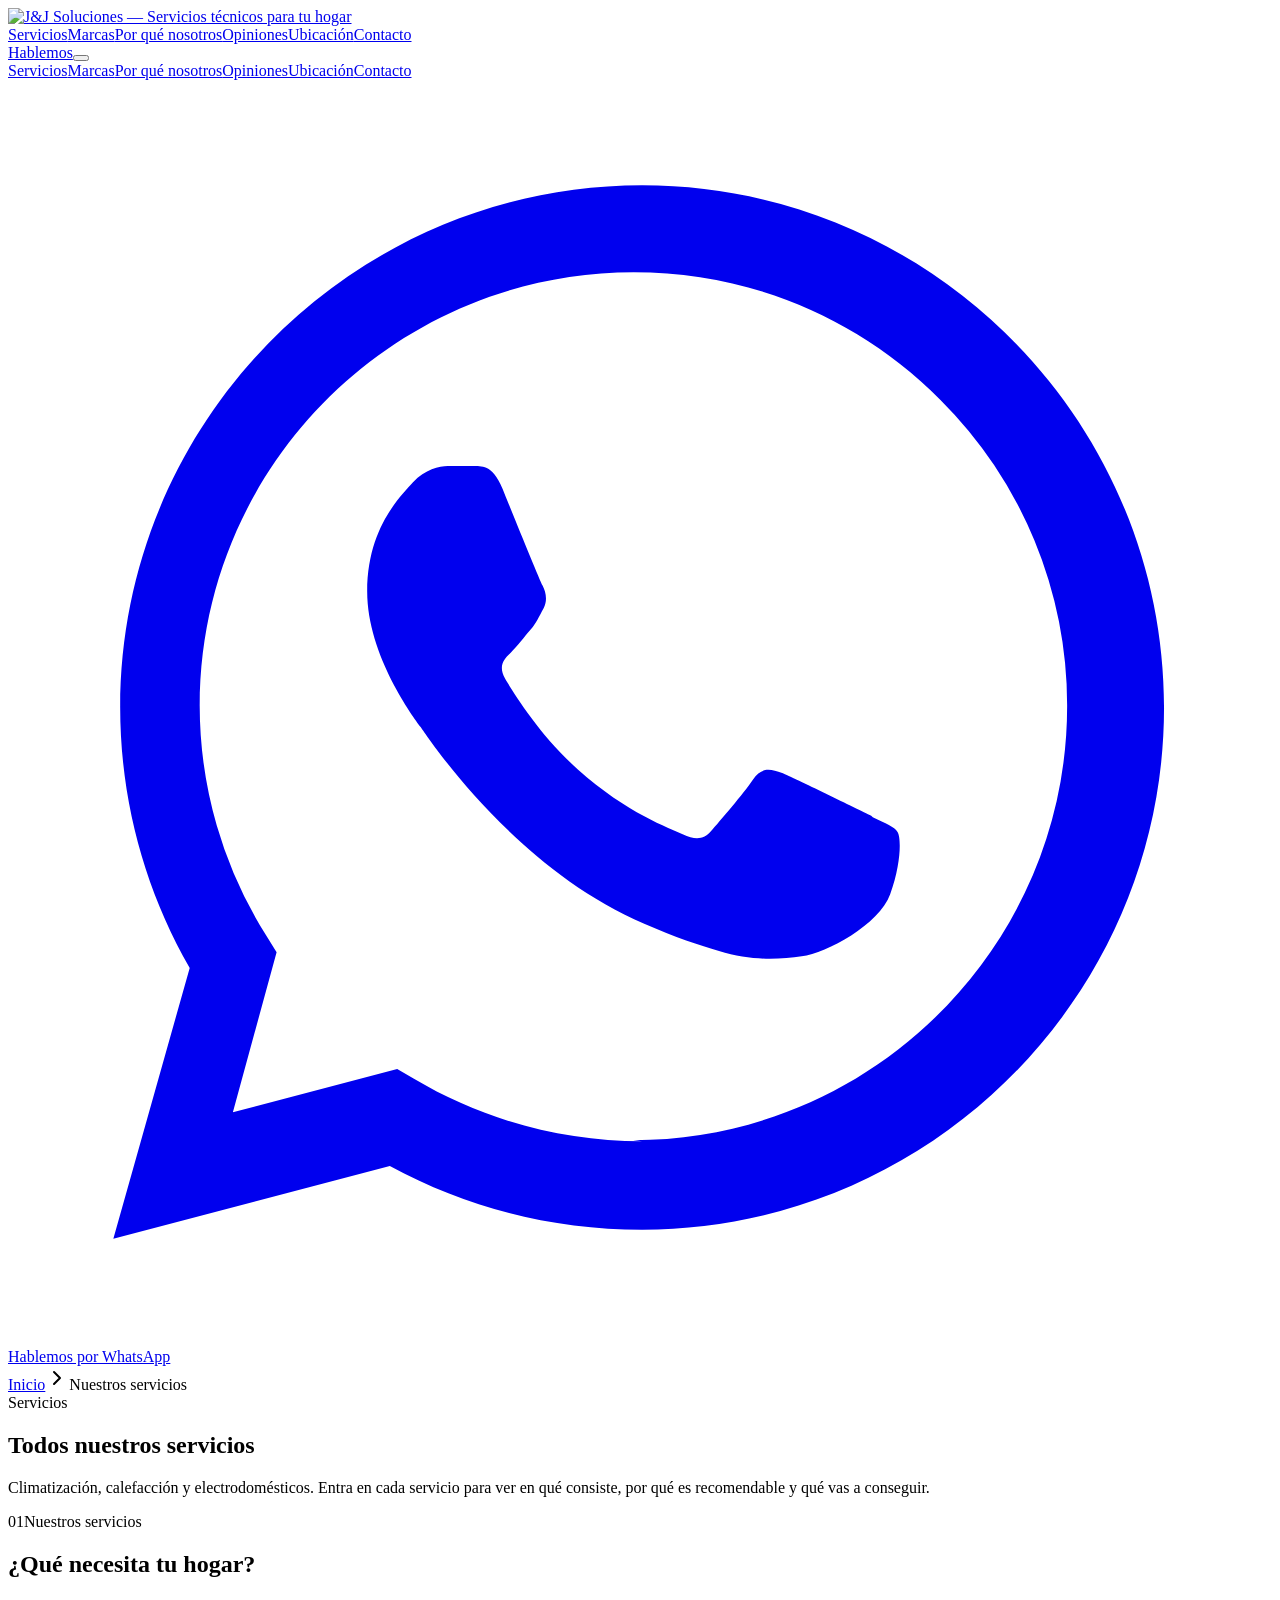
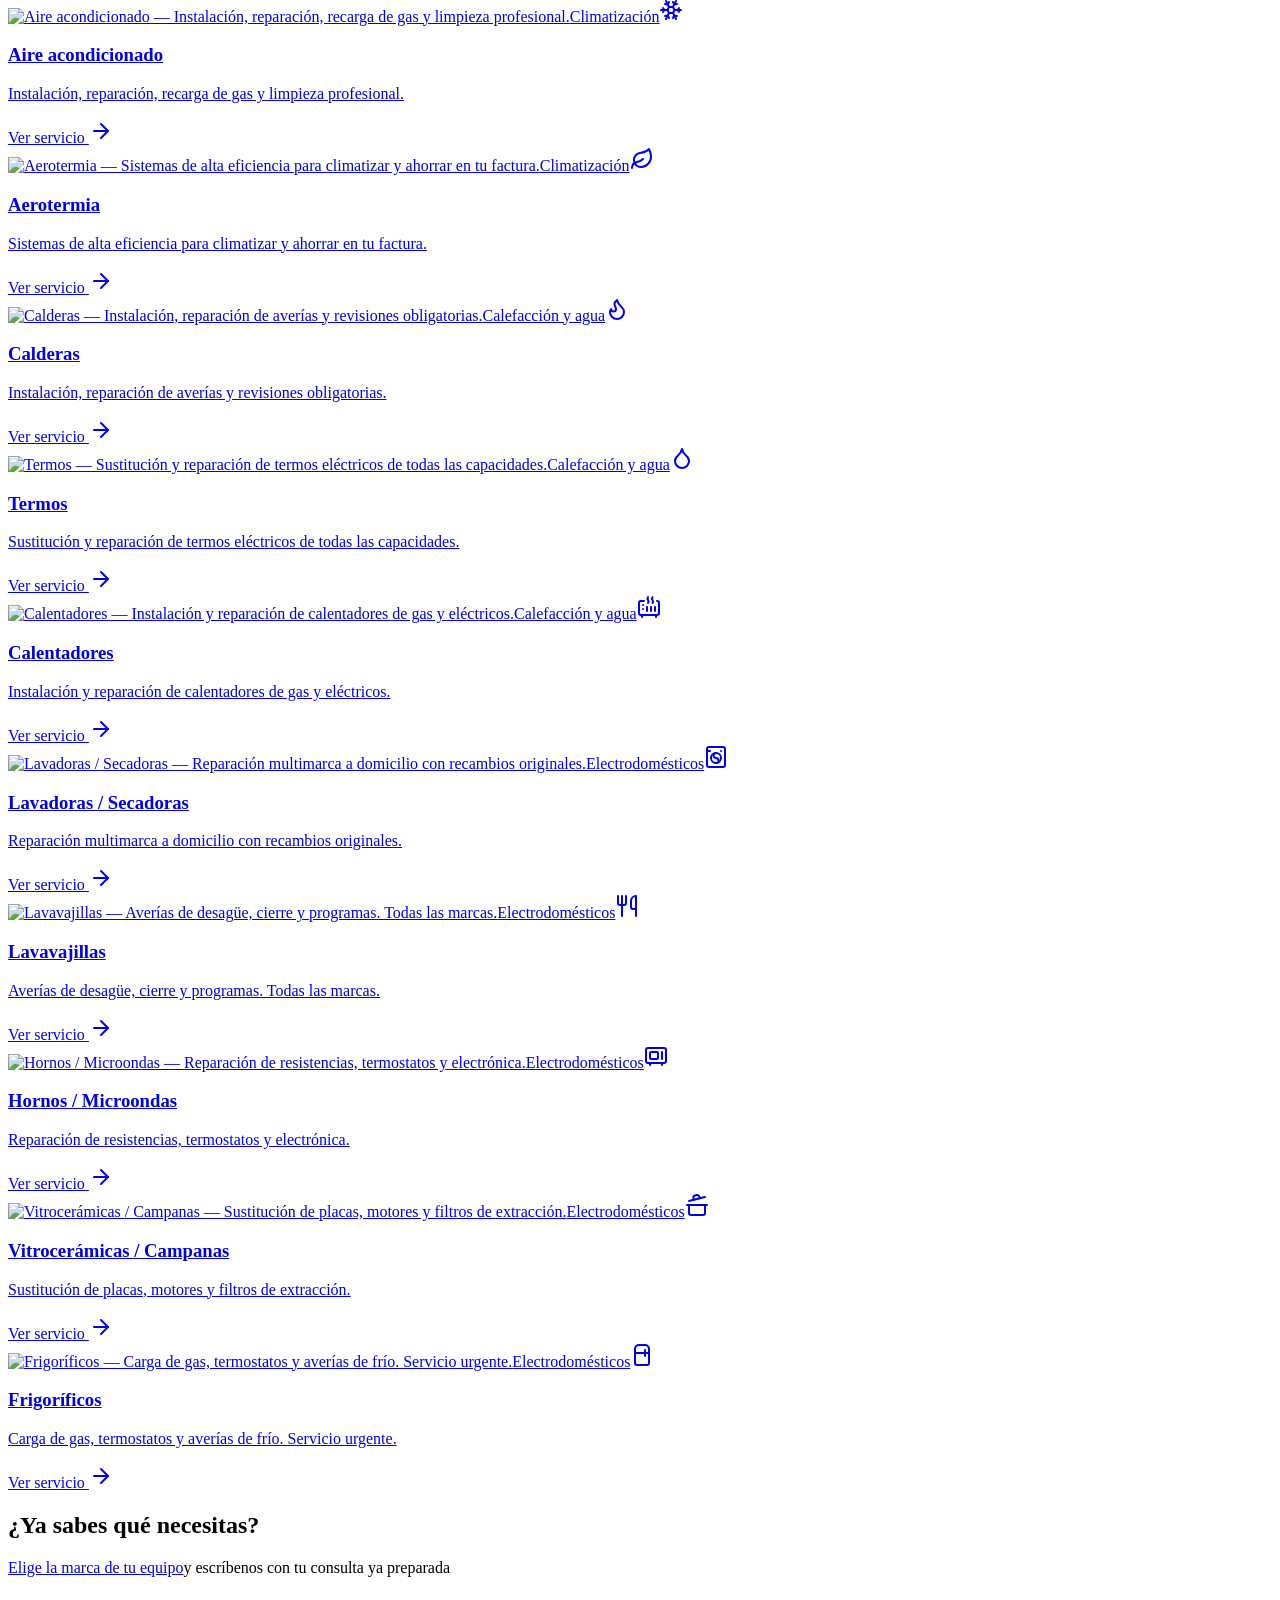
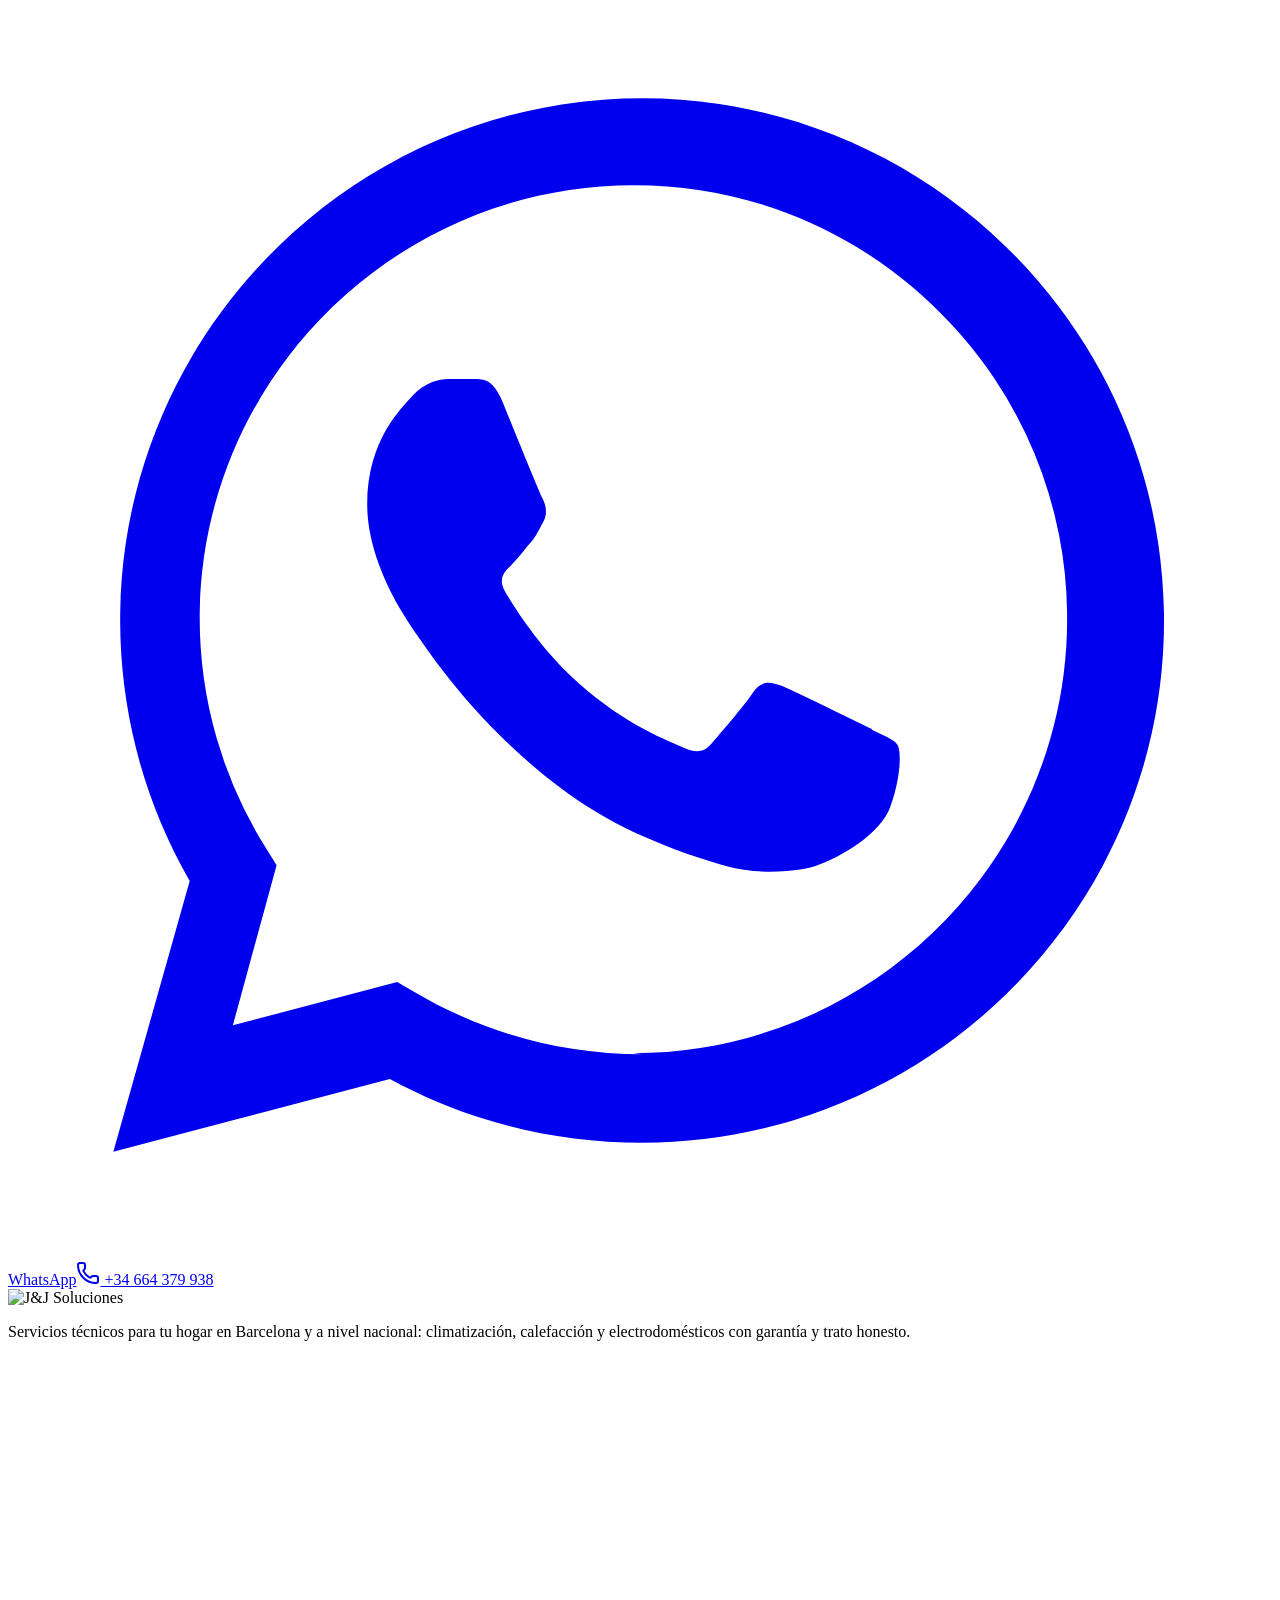
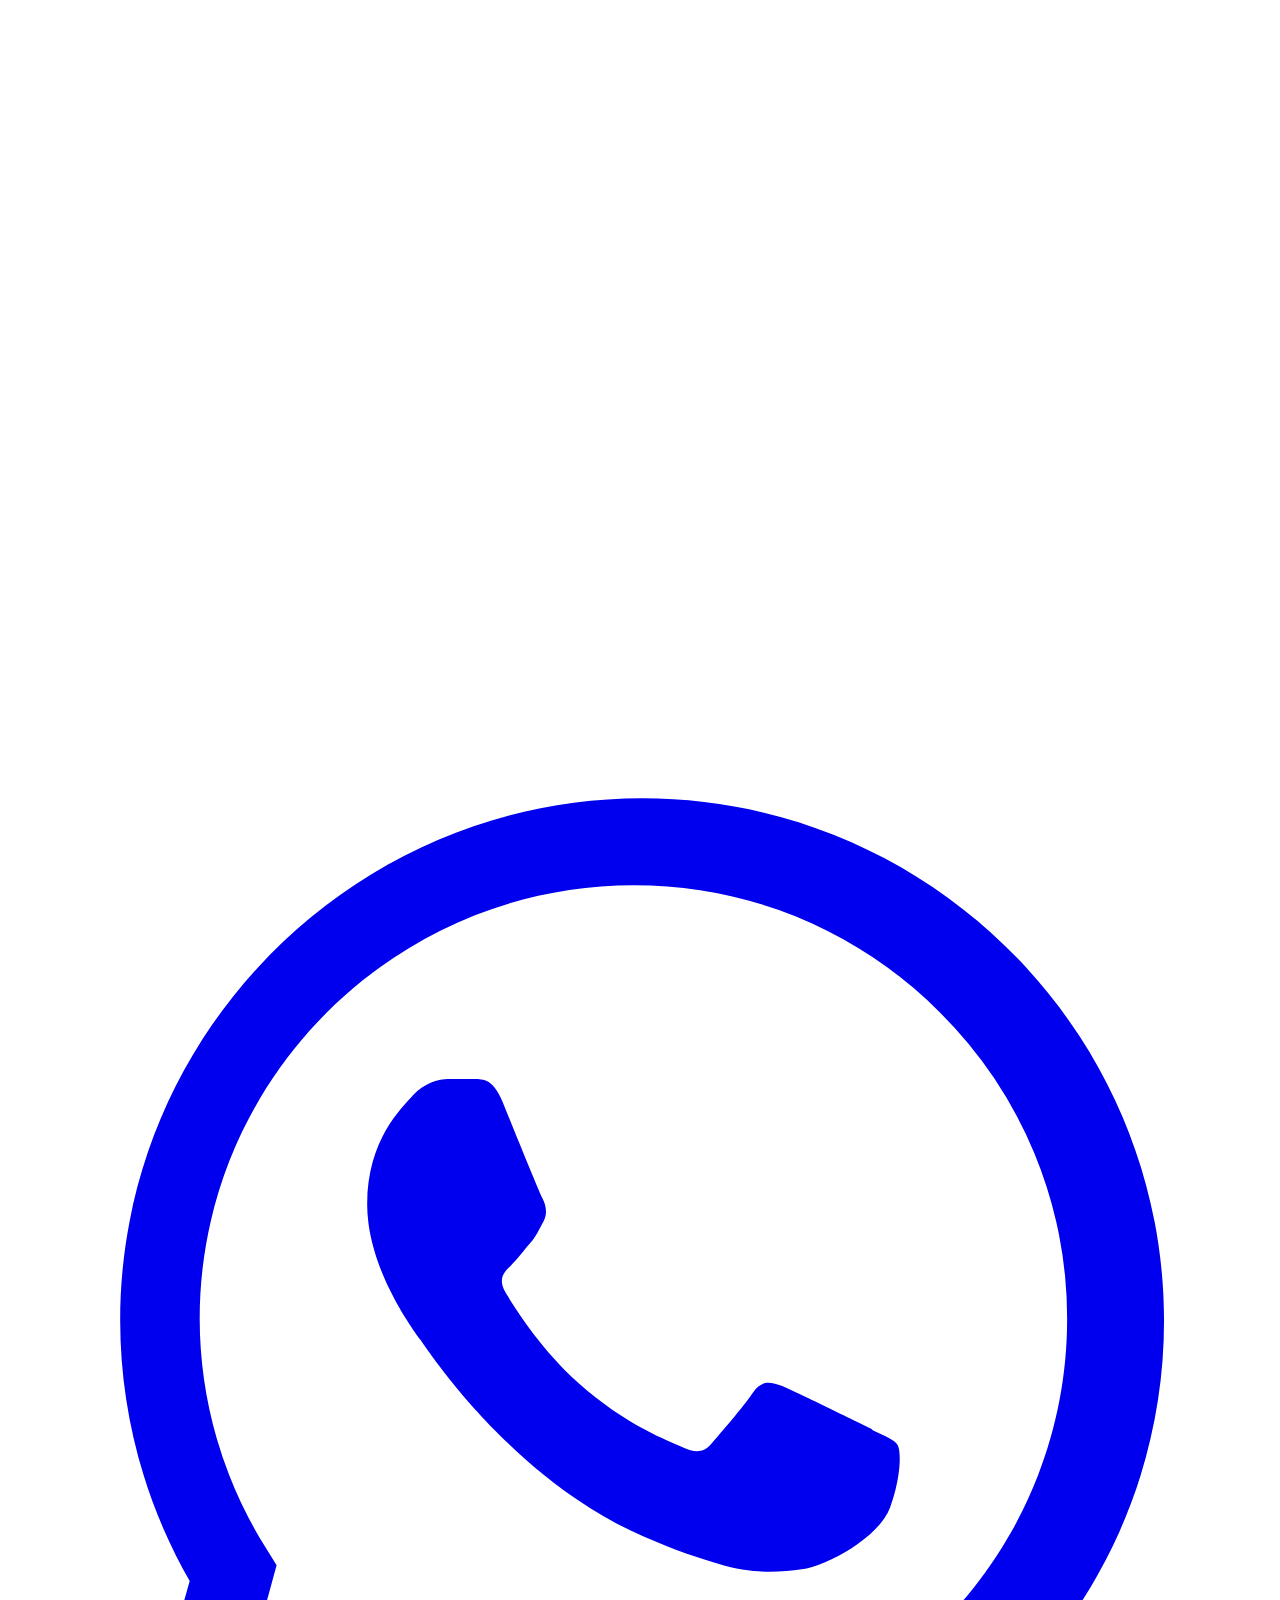
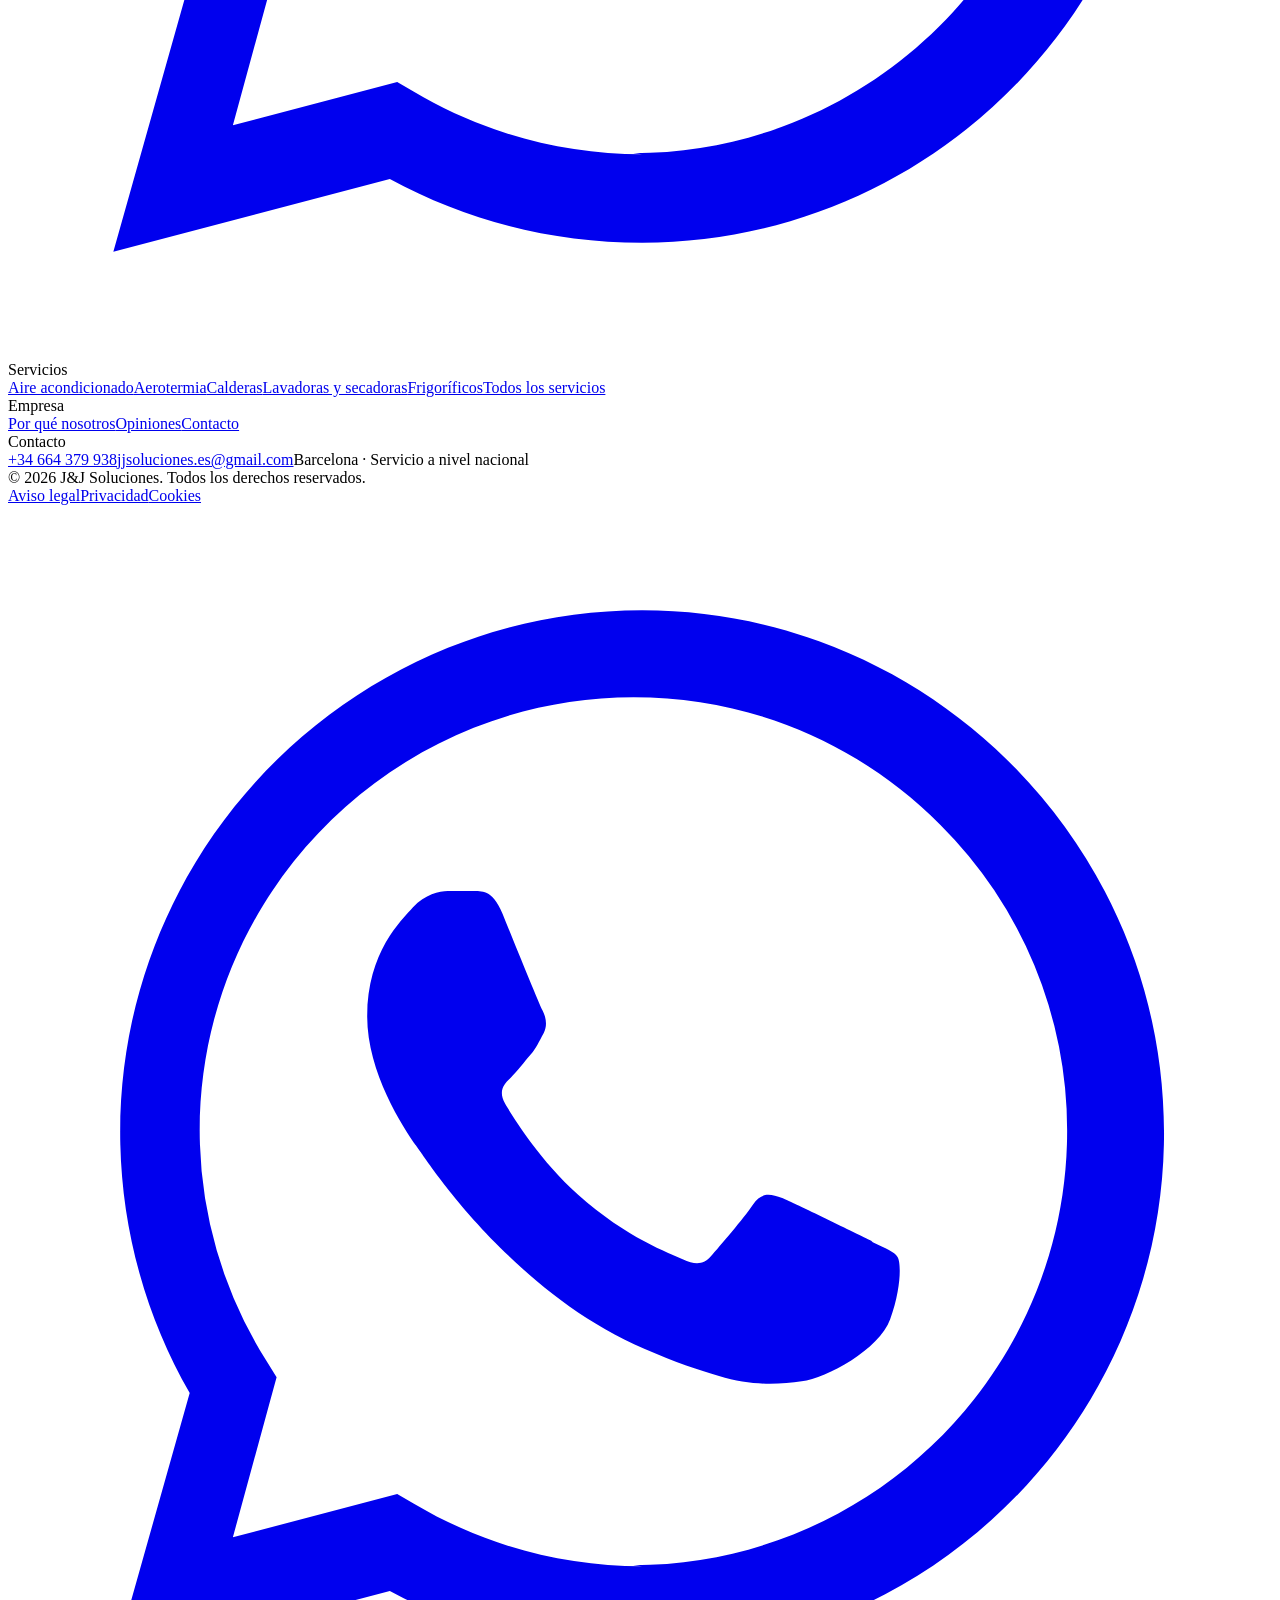
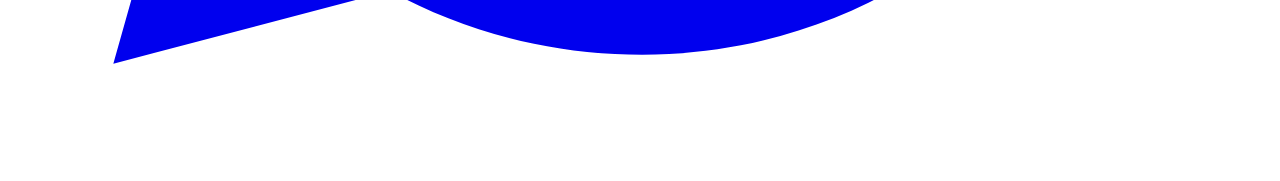
==== commit de079209: "Preview: teléfono con prefijo +34 Co-Authored-By: Claude Fable 5 <noreply@anthropic.com> Claude-Sess" ====
--- a/nuestros-servicios/index.html
+++ b/nuestros-servicios/index.html
@@ -1,2 +1,2 @@
-<!DOCTYPE html><html lang="es"><head><meta charset="utf-8"><meta name="viewport" content="width=device-width, initial-scale=1"><title>Nuestros servicios | J&amp;J Soluciones</title><meta name="description" content="Todos nuestros servicios de instalación, reparación y mantenimiento: aire acondicionado, aerotermia, calderas, termos, calentadores y electrodomésticos. En Barcelona y toda España, con garantía por escrito."><link rel="canonical" href="https://jjsoluciones.es/jj-soluciones-preview/nuestros-servicios/"><meta property="og:title" content="Nuestros servicios | J&amp;J Soluciones"><meta property="og:description" content="Todos nuestros servicios de instalación, reparación y mantenimiento: aire acondicionado, aerotermia, calderas, termos, calentadores y electrodomésticos. En Barcelona y toda España, con garantía por escrito."><meta property="og:type" content="website"><meta property="og:locale" content="es_ES"><meta property="og:url" content="https://jjsoluciones.es/jj-soluciones-preview/nuestros-servicios/"><meta property="og:image" content="https://jjsoluciones.es/uploads/hero-video-poster.jpg"><meta property="og:site_name" content="J&J Soluciones"><meta name="twitter:card" content="summary_large_image"><meta name="twitter:title" content="Nuestros servicios | J&amp;J Soluciones"><meta name="twitter:description" content="Todos nuestros servicios de instalación, reparación y mantenimiento: aire acondicionado, aerotermia, calderas, termos, calentadores y electrodomésticos. En Barcelona y toda España, con garantía por escrito."><meta name="twitter:image" content="https://jjsoluciones.es/uploads/hero-video-poster.jpg"><link rel="sitemap" href="/jj-soluciones-preview/sitemap-index.xml"><link rel="icon" type="image/svg+xml" href="/jj-soluciones-preview/favicon.svg"><link rel="preconnect" href="https://fonts.googleapis.com"><link rel="preconnect" href="https://fonts.gstatic.com" crossorigin><link href="https://fonts.googleapis.com/css2?family=Space+Grotesk:wght@400;500;600;700&family=Inter:wght@400;500;600;700&display=swap" rel="stylesheet"><script type="application/ld+json">{"@context":"https://schema.org","@type":"ItemList","name":"Servicios de J&J Soluciones","itemListElement":[{"@type":"ListItem","position":1,"name":"Aire acondicionado","url":"https://jjsoluciones.es/servicios/aire-acondicionado/"},{"@type":"ListItem","position":2,"name":"Aerotermia","url":"https://jjsoluciones.es/servicios/aerotermia/"},{"@type":"ListItem","position":3,"name":"Calderas","url":"https://jjsoluciones.es/servicios/calderas/"},{"@type":"ListItem","position":4,"name":"Termos","url":"https://jjsoluciones.es/servicios/termos/"},{"@type":"ListItem","position":5,"name":"Calentadores","url":"https://jjsoluciones.es/servicios/calentadores/"},{"@type":"ListItem","position":6,"name":"Lavadoras / Secadoras","url":"https://jjsoluciones.es/servicios/lavadoras-secadoras/"},{"@type":"ListItem","position":7,"name":"Lavavajillas","url":"https://jjsoluciones.es/servicios/lavavajillas/"},{"@type":"ListItem","position":8,"name":"Hornos / Microondas","url":"https://jjsoluciones.es/servicios/hornos-microondas/"},{"@type":"ListItem","position":9,"name":"Vitrocerámicas / Campanas","url":"https://jjsoluciones.es/servicios/vitroceramicas-campanas/"},{"@type":"ListItem","position":10,"name":"Frigoríficos","url":"https://jjsoluciones.es/servicios/frigorificos/"}]}</script><script type="application/ld+json">{"@context":"https://schema.org","@type":"BreadcrumbList","itemListElement":[{"@type":"ListItem","position":1,"name":"Inicio","item":"https://jjsoluciones.es"},{"@type":"ListItem","position":2,"name":"Nuestros servicios","item":"https://jjsoluciones.es/nuestros-servicios/"}]}</script><link rel="stylesheet" href="/jj-soluciones-preview/_astro/FloatingWhatsAppButton.BoANfNuD.css"></head><body><div class="page-wrap"><header class="jj-nav"><div id="jj-navpill" class="jj-navpill"><a href="/jj-soluciones-preview/" class="jj-nav-logo" aria-label="J&J Soluciones — inicio"><img src="/jj-soluciones-preview/uploads/jj-logo-transparent.png" alt="J&J Soluciones — Servicios técnicos para tu hogar" width="939" height="245"></a><nav class="jj-navlinks" aria-label="Navegación principal"><a href="/jj-soluciones-preview/nuestros-servicios/" class="jj-navlink">Servicios</a><a href="/jj-soluciones-preview/servicios/" class="jj-navlink">Marcas</a><a href="/jj-soluciones-preview/#porque" class="jj-navlink">Por qué nosotros</a><a href="/jj-soluciones-preview/#opiniones" class="jj-navlink">Opiniones</a><a href="/jj-soluciones-preview/#ubicacion" class="jj-navlink">Ubicación</a><a href="/jj-soluciones-preview/#contacto" class="jj-navlink">Contacto</a></nav><a href="https://wa.me/34664379938?text=Hola%2C%20me%20gustar%C3%ADa%20solicitar%20un%20presupuesto%20sin%20compromiso." target="_blank" rel="noopener" class="jj-nav-cta"><span class="dot"></span>Hablemos</a><button type="button" id="jj-nav-toggle" class="jj-nav-toggle" aria-expanded="false" aria-controls="jj-mobile-menu" aria-label="Abrir menú"><span></span><span></span><span></span></button></div><nav id="jj-mobile-menu" class="jj-mobile-menu" aria-label="Navegación móvil"><a href="/jj-soluciones-preview/nuestros-servicios/" class="jj-mobile-link">Servicios</a><a href="/jj-soluciones-preview/servicios/" class="jj-mobile-link">Marcas</a><a href="/jj-soluciones-preview/#porque" class="jj-mobile-link">Por qué nosotros</a><a href="/jj-soluciones-preview/#opiniones" class="jj-mobile-link">Opiniones</a><a href="/jj-soluciones-preview/#ubicacion" class="jj-mobile-link">Ubicación</a><a href="/jj-soluciones-preview/#contacto" class="jj-mobile-link">Contacto</a><a href="https://wa.me/34664379938?text=Hola%2C%20me%20gustar%C3%ADa%20solicitar%20un%20presupuesto%20sin%20compromiso." target="_blank" rel="noopener" class="jj-mobile-cta"><svg viewBox="0 0 24 24" fill="currentColor" class="icon" aria-hidden="true"><path d="M12.04 2C6.58 2 2.13 6.45 2.13 11.91c0 1.75.46 3.45 1.32 4.95L2 22l5.25-1.38c1.45.79 3.08 1.21 4.79 1.21 5.46 0 9.91-4.45 9.91-9.91C21.95 6.45 17.5 2 12.04 2m0 18.15c-1.53 0-3.03-.41-4.34-1.19l-.31-.18-3.12.82.83-3.04-.2-.32a8.2 8.2 0 0 1-1.26-4.36c0-4.54 3.7-8.23 8.24-8.23 2.2 0 4.27.86 5.82 2.42a8.18 8.18 0 0 1 2.41 5.82c0 4.54-3.7 8.24-8.24 8.24m4.52-6.16c-.25-.12-1.47-.72-1.69-.81-.23-.08-.39-.12-.56.13-.16.24-.64.8-.79.97-.14.16-.29.18-.54.06-.25-.12-1.05-.39-1.99-1.23-.74-.66-1.23-1.47-1.38-1.72-.14-.25-.02-.38.11-.5.11-.11.25-.29.37-.43.12-.14.16-.25.25-.41.08-.16.04-.31-.02-.43-.06-.12-.56-1.34-.76-1.84-.2-.48-.41-.42-.56-.43h-.48c-.16 0-.43.06-.66.31-.22.25-.87.85-.87 2.07 0 1.22.89 2.4 1.01 2.57.12.16 1.75 2.67 4.25 3.74.59.26 1.06.41 1.42.52.6.19 1.14.16 1.57.1.48-.07 1.47-.6 1.68-1.18.21-.58.21-1.07.14-1.18-.06-.1-.22-.16-.47-.28"></path></svg>Hablemos por WhatsApp</a></nav></header><section class="jj-sp-hero"><div class="jj-hero-glow" aria-hidden="true"></div><div class="container"><div class="jj-sp-hero-copy jj-bs-hero-copy"><nav class="jj-sp-crumbs" aria-label="Miga de pan"><a href="/jj-soluciones-preview/">Inicio</a><svg xmlns="http://www.w3.org/2000/svg" stroke-width="2" width="24" height="24" stroke="currentColor" stroke-linecap="round" stroke-linejoin="round" fill="none" viewBox="0 0 24 24" class="lucide lucide-chevron-right"><path d="m9 18 6-6-6-6"></path></svg><span>Nuestros servicios</span></nav><span class="jj-sp-cat">Servicios</span><h1 class="jj-disp">Todos nuestros servicios</h1><p class="intro">Climatización, calefacción y electrodomésticos. Entra en cada servicio para ver en qué consiste, por qué es recomendable y qué vas a conseguir.</p></div></div></section><section class="jj-sp-section jj-si"><div class="container"><div data-reveal><div class="section-eyebrow"><span class="jj-mono num">01</span><span class="line"></span><span class="label">Nuestros servicios</span></div><h2 class="jj-disp section-title">¿Qué necesita tu hogar?</h2></div><div class="jj-si-grid"><a href="/jj-soluciones-preview/servicios/aire-acondicionado/" class="jj-si-card" data-reveal data-delay="0"><div class="media"><img src="/jj-soluciones-preview/uploads/services/product-aire-acondicionado.jpg" alt="Aire acondicionado — Instalación, reparación, recarga de gas y limpieza profesional." width="800" height="600" loading="lazy"><span class="cat">Climatización</span><span class="icon"><svg xmlns="http://www.w3.org/2000/svg" stroke-width="2" width="24" height="24" stroke="currentColor" stroke-linecap="round" stroke-linejoin="round" fill="none" viewBox="0 0 24 24" class="lucide lucide-snowflake"><path d="m10 20-1.25-2.5L6 18"></path><path d="M10 4 8.75 6.5 6 6"></path><path d="m14 20 1.25-2.5L18 18"></path><path d="m14 4 1.25 2.5L18 6"></path><path d="m17 21-3-6h-4"></path><path d="m17 3-3 6 1.5 3"></path><path d="M2 12h6.5L10 9"></path><path d="m20 10-1.5 2 1.5 2"></path><path d="M22 12h-6.5L14 15"></path><path d="m4 10 1.5 2L4 14"></path><path d="m7 21 3-6-1.5-3"></path><path d="m7 3 3 6h4"></path></svg></span></div><div class="body"><h3 class="jj-disp">Aire acondicionado</h3><p>Instalación, reparación, recarga de gas y limpieza profesional.</p><span class="more">Ver servicio <svg xmlns="http://www.w3.org/2000/svg" stroke-width="2" width="24" height="24" stroke="currentColor" stroke-linecap="round" stroke-linejoin="round" fill="none" viewBox="0 0 24 24" class="lucide lucide-arrow-right"><path d="M5 12h14"></path><path d="m12 5 7 7-7 7"></path></svg></span></div></a><a href="/jj-soluciones-preview/servicios/aerotermia/" class="jj-si-card" data-reveal data-delay="70"><div class="media"><img src="/jj-soluciones-preview/uploads/services/product-aerotermia.jpg" alt="Aerotermia — Sistemas de alta eficiencia para climatizar y ahorrar en tu factura." width="800" height="600" loading="lazy"><span class="cat">Climatización</span><span class="icon"><svg xmlns="http://www.w3.org/2000/svg" stroke-width="2" width="24" height="24" stroke="currentColor" stroke-linecap="round" stroke-linejoin="round" fill="none" viewBox="0 0 24 24" class="lucide lucide-leaf"><path d="M11 20A7 7 0 0 1 9.8 6.1C15.5 5 17 4.48 19 2c1 2 2 4.18 2 8 0 5.5-4.78 10-10 10Z"></path><path d="M2 21c0-3 1.85-5.36 5.08-6C9.5 14.52 12 13 13 12"></path></svg></span></div><div class="body"><h3 class="jj-disp">Aerotermia</h3><p>Sistemas de alta eficiencia para climatizar y ahorrar en tu factura.</p><span class="more">Ver servicio <svg xmlns="http://www.w3.org/2000/svg" stroke-width="2" width="24" height="24" stroke="currentColor" stroke-linecap="round" stroke-linejoin="round" fill="none" viewBox="0 0 24 24" class="lucide lucide-arrow-right"><path d="M5 12h14"></path><path d="m12 5 7 7-7 7"></path></svg></span></div></a><a href="/jj-soluciones-preview/servicios/calderas/" class="jj-si-card" data-reveal data-delay="140"><div class="media"><img src="/jj-soluciones-preview/uploads/services/product-calderas.jpg" alt="Calderas — Instalación, reparación de averías y revisiones obligatorias." width="800" height="600" loading="lazy"><span class="cat">Calefacción y agua</span><span class="icon"><svg xmlns="http://www.w3.org/2000/svg" stroke-width="2" width="24" height="24" stroke="currentColor" stroke-linecap="round" stroke-linejoin="round" fill="none" viewBox="0 0 24 24" class="lucide lucide-flame"><path d="M12 3q1 4 4 6.5t3 5.5a1 1 0 0 1-14 0 5 5 0 0 1 1-3 1 1 0 0 0 5 0c0-2-1.5-3-1.5-5q0-2 2.5-4"></path></svg></span></div><div class="body"><h3 class="jj-disp">Calderas</h3><p>Instalación, reparación de averías y revisiones obligatorias.</p><span class="more">Ver servicio <svg xmlns="http://www.w3.org/2000/svg" stroke-width="2" width="24" height="24" stroke="currentColor" stroke-linecap="round" stroke-linejoin="round" fill="none" viewBox="0 0 24 24" class="lucide lucide-arrow-right"><path d="M5 12h14"></path><path d="m12 5 7 7-7 7"></path></svg></span></div></a><a href="/jj-soluciones-preview/servicios/termos/" class="jj-si-card" data-reveal data-delay="0"><div class="media"><img src="/jj-soluciones-preview/uploads/services/product-termos.jpg" alt="Termos — Sustitución y reparación de termos eléctricos de todas las capacidades." width="800" height="600" loading="lazy"><span class="cat">Calefacción y agua</span><span class="icon"><svg xmlns="http://www.w3.org/2000/svg" stroke-width="2" width="24" height="24" stroke="currentColor" stroke-linecap="round" stroke-linejoin="round" fill="none" viewBox="0 0 24 24" class="lucide lucide-droplet"><path d="M12 22a7 7 0 0 0 7-7c0-2-1-3.9-3-5.5s-3.5-4-4-6.5c-.5 2.5-2 4.9-4 6.5C6 11.1 5 13 5 15a7 7 0 0 0 7 7z"></path></svg></span></div><div class="body"><h3 class="jj-disp">Termos</h3><p>Sustitución y reparación de termos eléctricos de todas las capacidades.</p><span class="more">Ver servicio <svg xmlns="http://www.w3.org/2000/svg" stroke-width="2" width="24" height="24" stroke="currentColor" stroke-linecap="round" stroke-linejoin="round" fill="none" viewBox="0 0 24 24" class="lucide lucide-arrow-right"><path d="M5 12h14"></path><path d="m12 5 7 7-7 7"></path></svg></span></div></a><a href="/jj-soluciones-preview/servicios/calentadores/" class="jj-si-card" data-reveal data-delay="70"><div class="media"><img src="/jj-soluciones-preview/uploads/services/product-calentadores.jpg" alt="Calentadores — Instalación y reparación de calentadores de gas y eléctricos." width="800" height="600" loading="lazy"><span class="cat">Calefacción y agua</span><span class="icon"><svg xmlns="http://www.w3.org/2000/svg" stroke-width="2" width="24" height="24" stroke="currentColor" stroke-linecap="round" stroke-linejoin="round" fill="none" viewBox="0 0 24 24" class="lucide lucide-heater"><path d="M11 8c2-3-2-3 0-6"></path><path d="M15.5 8c2-3-2-3 0-6"></path><path d="M6 10h.01"></path><path d="M6 14h.01"></path><path d="M10 16v-4"></path><path d="M14 16v-4"></path><path d="M18 16v-4"></path><path d="M20 6a2 2 0 0 1 2 2v10a2 2 0 0 1-2 2H4a2 2 0 0 1-2-2V8a2 2 0 0 1 2-2h3"></path><path d="M5 20v2"></path><path d="M19 20v2"></path></svg></span></div><div class="body"><h3 class="jj-disp">Calentadores</h3><p>Instalación y reparación de calentadores de gas y eléctricos.</p><span class="more">Ver servicio <svg xmlns="http://www.w3.org/2000/svg" stroke-width="2" width="24" height="24" stroke="currentColor" stroke-linecap="round" stroke-linejoin="round" fill="none" viewBox="0 0 24 24" class="lucide lucide-arrow-right"><path d="M5 12h14"></path><path d="m12 5 7 7-7 7"></path></svg></span></div></a><a href="/jj-soluciones-preview/servicios/lavadoras-secadoras/" class="jj-si-card" data-reveal data-delay="140"><div class="media"><img src="/jj-soluciones-preview/uploads/services/product-lavadoras-secadoras.jpg" alt="Lavadoras / Secadoras — Reparación multimarca a domicilio con recambios originales." width="800" height="600" loading="lazy"><span class="cat">Electrodomésticos</span><span class="icon"><svg xmlns="http://www.w3.org/2000/svg" stroke-width="2" width="24" height="24" stroke="currentColor" stroke-linecap="round" stroke-linejoin="round" fill="none" viewBox="0 0 24 24" class="lucide lucide-washing-machine"><path d="M3 6h3"></path><path d="M17 6h.01"></path><rect width="18" height="20" x="3" y="2" rx="2"></rect><circle cx="12" cy="13" r="5"></circle><path d="M12 18a2.5 2.5 0 0 0 0-5 2.5 2.5 0 0 1 0-5"></path></svg></span></div><div class="body"><h3 class="jj-disp">Lavadoras / Secadoras</h3><p>Reparación multimarca a domicilio con recambios originales.</p><span class="more">Ver servicio <svg xmlns="http://www.w3.org/2000/svg" stroke-width="2" width="24" height="24" stroke="currentColor" stroke-linecap="round" stroke-linejoin="round" fill="none" viewBox="0 0 24 24" class="lucide lucide-arrow-right"><path d="M5 12h14"></path><path d="m12 5 7 7-7 7"></path></svg></span></div></a><a href="/jj-soluciones-preview/servicios/lavavajillas/" class="jj-si-card" data-reveal data-delay="0"><div class="media"><img src="/jj-soluciones-preview/uploads/services/product-lavavajillas.jpg" alt="Lavavajillas — Averías de desagüe, cierre y programas. Todas las marcas." width="800" height="600" loading="lazy"><span class="cat">Electrodomésticos</span><span class="icon"><svg xmlns="http://www.w3.org/2000/svg" stroke-width="2" width="24" height="24" stroke="currentColor" stroke-linecap="round" stroke-linejoin="round" fill="none" viewBox="0 0 24 24" class="lucide lucide-utensils"><path d="M3 2v7c0 1.1.9 2 2 2h4a2 2 0 0 0 2-2V2"></path><path d="M7 2v20"></path><path d="M21 15V2a5 5 0 0 0-5 5v6c0 1.1.9 2 2 2h3Zm0 0v7"></path></svg></span></div><div class="body"><h3 class="jj-disp">Lavavajillas</h3><p>Averías de desagüe, cierre y programas. Todas las marcas.</p><span class="more">Ver servicio <svg xmlns="http://www.w3.org/2000/svg" stroke-width="2" width="24" height="24" stroke="currentColor" stroke-linecap="round" stroke-linejoin="round" fill="none" viewBox="0 0 24 24" class="lucide lucide-arrow-right"><path d="M5 12h14"></path><path d="m12 5 7 7-7 7"></path></svg></span></div></a><a href="/jj-soluciones-preview/servicios/hornos-microondas/" class="jj-si-card" data-reveal data-delay="70"><div class="media"><img src="/jj-soluciones-preview/uploads/services/product-hornos-microondas.jpg" alt="Hornos / Microondas — Reparación de resistencias, termostatos y electrónica." width="800" height="600" loading="lazy"><span class="cat">Electrodomésticos</span><span class="icon"><svg xmlns="http://www.w3.org/2000/svg" stroke-width="2" width="24" height="24" stroke="currentColor" stroke-linecap="round" stroke-linejoin="round" fill="none" viewBox="0 0 24 24" class="lucide lucide-microwave"><rect width="20" height="15" x="2" y="4" rx="2"></rect><rect width="8" height="7" x="6" y="8" rx="1"></rect><path d="M18 8v7"></path><path d="M6 19v2"></path><path d="M18 19v2"></path></svg></span></div><div class="body"><h3 class="jj-disp">Hornos / Microondas</h3><p>Reparación de resistencias, termostatos y electrónica.</p><span class="more">Ver servicio <svg xmlns="http://www.w3.org/2000/svg" stroke-width="2" width="24" height="24" stroke="currentColor" stroke-linecap="round" stroke-linejoin="round" fill="none" viewBox="0 0 24 24" class="lucide lucide-arrow-right"><path d="M5 12h14"></path><path d="m12 5 7 7-7 7"></path></svg></span></div></a><a href="/jj-soluciones-preview/servicios/vitroceramicas-campanas/" class="jj-si-card" data-reveal data-delay="140"><div class="media"><img src="/jj-soluciones-preview/uploads/services/product-vitroceramicas-campanas.jpg" alt="Vitrocerámicas / Campanas — Sustitución de placas, motores y filtros de extracción." width="800" height="600" loading="lazy"><span class="cat">Electrodomésticos</span><span class="icon"><svg xmlns="http://www.w3.org/2000/svg" stroke-width="2" width="24" height="24" stroke="currentColor" stroke-linecap="round" stroke-linejoin="round" fill="none" viewBox="0 0 24 24" class="lucide lucide-cooking-pot"><path d="M2 12h20"></path><path d="M20 12v8a2 2 0 0 1-2 2H6a2 2 0 0 1-2-2v-8"></path><path d="m4 8 16-4"></path><path d="m8.86 6.78-.45-1.81a2 2 0 0 1 1.45-2.43l1.94-.48a2 2 0 0 1 2.43 1.46l.45 1.8"></path></svg></span></div><div class="body"><h3 class="jj-disp">Vitrocerámicas / Campanas</h3><p>Sustitución de placas, motores y filtros de extracción.</p><span class="more">Ver servicio <svg xmlns="http://www.w3.org/2000/svg" stroke-width="2" width="24" height="24" stroke="currentColor" stroke-linecap="round" stroke-linejoin="round" fill="none" viewBox="0 0 24 24" class="lucide lucide-arrow-right"><path d="M5 12h14"></path><path d="m12 5 7 7-7 7"></path></svg></span></div></a><a href="/jj-soluciones-preview/servicios/frigorificos/" class="jj-si-card" data-reveal data-delay="0"><div class="media"><img src="/jj-soluciones-preview/uploads/services/product-frigorificos.jpg" alt="Frigoríficos — Carga de gas, termostatos y averías de frío. Servicio urgente." width="800" height="600" loading="lazy"><span class="cat">Electrodomésticos</span><span class="icon"><svg xmlns="http://www.w3.org/2000/svg" stroke-width="2" width="24" height="24" stroke="currentColor" stroke-linecap="round" stroke-linejoin="round" fill="none" viewBox="0 0 24 24" class="lucide lucide-refrigerator"><path d="M5 6a4 4 0 0 1 4-4h6a4 4 0 0 1 4 4v14a2 2 0 0 1-2 2H7a2 2 0 0 1-2-2V6Z"></path><path d="M5 10h14"></path><path d="M15 7v6"></path></svg></span></div><div class="body"><h3 class="jj-disp">Frigoríficos</h3><p>Carga de gas, termostatos y averías de frío. Servicio urgente.</p><span class="more">Ver servicio <svg xmlns="http://www.w3.org/2000/svg" stroke-width="2" width="24" height="24" stroke="currentColor" stroke-linecap="round" stroke-linejoin="round" fill="none" viewBox="0 0 24 24" class="lucide lucide-arrow-right"><path d="M5 12h14"></path><path d="m12 5 7 7-7 7"></path></svg></span></div></a></div></div></section><section class="jj-sp-cta-band"><div class="container"><div class="band" data-reveal><div><h2 class="jj-disp">¿Ya sabes qué necesitas?</h2><p><a href="/jj-soluciones-preview/servicios/" class="band-link">Elige la marca de tu equipo</a>y escríbenos con tu consulta ya preparada</p></div><div class="band-ctas"><a href="https://wa.me/34664379938?text=Hola%2C%20me%20gustar%C3%ADa%20solicitar%20un%20presupuesto%20sin%20compromiso." target="_blank" rel="noopener" class="jj-btn-wa"><svg viewBox="0 0 24 24" fill="currentColor" aria-hidden="true"><path d="M12.04 2C6.58 2 2.13 6.45 2.13 11.91c0 1.75.46 3.45 1.32 4.95L2 22l5.25-1.38c1.45.79 3.08 1.21 4.79 1.21 5.46 0 9.91-4.45 9.91-9.91C21.95 6.45 17.5 2 12.04 2m0 18.15c-1.53 0-3.03-.41-4.34-1.19l-.31-.18-3.12.82.83-3.04-.2-.32a8.2 8.2 0 0 1-1.26-4.36c0-4.54 3.7-8.23 8.24-8.23 2.2 0 4.27.86 5.82 2.42a8.18 8.18 0 0 1 2.41 5.82c0 4.54-3.7 8.24-8.24 8.24m4.52-6.16c-.25-.12-1.47-.72-1.69-.81-.23-.08-.39-.12-.56.13-.16.24-.64.8-.79.97-.14.16-.29.18-.54.06-.25-.12-1.05-.39-1.99-1.23-.74-.66-1.23-1.47-1.38-1.72-.14-.25-.02-.38.11-.5.11-.11.25-.29.37-.43.12-.14.16-.25.25-.41.08-.16.04-.31-.02-.43-.06-.12-.56-1.34-.76-1.84-.2-.48-.41-.42-.56-.43h-.48c-.16 0-.43.06-.66.31-.22.25-.87.85-.87 2.07 0 1.22.89 2.4 1.01 2.57.12.16 1.75 2.67 4.25 3.74.59.26 1.06.41 1.42.52.6.19 1.14.16 1.57.1.48-.07 1.47-.6 1.68-1.18.21-.58.21-1.07.14-1.18-.06-.1-.22-.16-.47-.28"></path></svg> WhatsApp</a><a href="tel:664379938" class="jj-btn-primary"><svg xmlns="http://www.w3.org/2000/svg" stroke-width="2" width="24" height="24" stroke="currentColor" stroke-linecap="round" stroke-linejoin="round" fill="none" viewBox="0 0 24 24" class="lucide lucide-phone"><path d="M13.832 16.568a1 1 0 0 0 1.213-.303l.355-.465A2 2 0 0 1 17 15h3a2 2 0 0 1 2 2v3a2 2 0 0 1-2 2A18 18 0 0 1 2 4a2 2 0 0 1 2-2h3a2 2 0 0 1 2 2v3a2 2 0 0 1-.8 1.6l-.468.351a1 1 0 0 0-.292 1.233 14 14 0 0 0 6.392 6.384"></path></svg> 664 379 938</a></div></div></div></section><footer class="jj-footer"><div class="container"><div class="jj-footer-grid"><div><div class="jj-footer-brand"><img class="jj-footer-logo" src="/jj-soluciones-preview/uploads/jj-logo-transparent.png" alt="J&J Soluciones" width="939" height="245" loading="lazy"></div><p class="jj-footer-about">Servicios técnicos para tu hogar en Barcelona y a nivel nacional: climatización, calefacción y electrodomésticos con garantía y trato honesto.</p><div class="jj-footer-social"><a href="#" aria-label="Facebook"><svg viewBox="0 0 24 24" fill="#fff"><path d="M14 9h3V5h-3c-2.2 0-4 1.8-4 4v2H7v4h3v6h4v-6h3l1-4h-4V9c0-.6.4-1 1-1z"></path></svg></a><a href="#" aria-label="Instagram"><svg viewBox="0 0 24 24" fill="none" stroke="#fff" stroke-width="2" stroke-linecap="round" stroke-linejoin="round"><rect x="3" y="3" width="18" height="18" rx="5"></rect><circle cx="12" cy="12" r="4"></circle><circle cx="17.5" cy="6.5" r="1.2" fill="#fff" stroke="none"></circle></svg></a><a href="https://wa.me/34664379938?text=Hola%2C%20me%20gustar%C3%ADa%20solicitar%20un%20presupuesto%20sin%20compromiso." target="_blank" rel="noopener" class="wa" aria-label="WhatsApp"><svg viewBox="0 0 24 24" fill="currentColor" aria-hidden="true"><path d="M12.04 2C6.58 2 2.13 6.45 2.13 11.91c0 1.75.46 3.45 1.32 4.95L2 22l5.25-1.38c1.45.79 3.08 1.21 4.79 1.21 5.46 0 9.91-4.45 9.91-9.91C21.95 6.45 17.5 2 12.04 2m0 18.15c-1.53 0-3.03-.41-4.34-1.19l-.31-.18-3.12.82.83-3.04-.2-.32a8.2 8.2 0 0 1-1.26-4.36c0-4.54 3.7-8.23 8.24-8.23 2.2 0 4.27.86 5.82 2.42a8.18 8.18 0 0 1 2.41 5.82c0 4.54-3.7 8.24-8.24 8.24m4.52-6.16c-.25-.12-1.47-.72-1.69-.81-.23-.08-.39-.12-.56.13-.16.24-.64.8-.79.97-.14.16-.29.18-.54.06-.25-.12-1.05-.39-1.99-1.23-.74-.66-1.23-1.47-1.38-1.72-.14-.25-.02-.38.11-.5.11-.11.25-.29.37-.43.12-.14.16-.25.25-.41.08-.16.04-.31-.02-.43-.06-.12-.56-1.34-.76-1.84-.2-.48-.41-.42-.56-.43h-.48c-.16 0-.43.06-.66.31-.22.25-.87.85-.87 2.07 0 1.22.89 2.4 1.01 2.57.12.16 1.75 2.67 4.25 3.74.59.26 1.06.41 1.42.52.6.19 1.14.16 1.57.1.48-.07 1.47-.6 1.68-1.18.21-.58.21-1.07.14-1.18-.06-.1-.22-.16-.47-.28"></path></svg></a></div></div><div class="jj-footer-col"><div class="jj-disp col-title">Servicios</div><div class="links"><a href="/jj-soluciones-preview/servicios/aire-acondicionado/">Aire acondicionado</a><a href="/jj-soluciones-preview/servicios/aerotermia/">Aerotermia</a><a href="/jj-soluciones-preview/servicios/calderas/">Calderas</a><a href="/jj-soluciones-preview/servicios/lavadoras-secadoras/">Lavadoras y secadoras</a><a href="/jj-soluciones-preview/servicios/frigorificos/">Frigoríficos</a><a href="/jj-soluciones-preview/#servicios">Todos los servicios</a></div></div><div class="jj-footer-col"><div class="jj-disp col-title">Empresa</div><div class="links"><a href="/jj-soluciones-preview/#porque">Por qué nosotros</a><a href="/jj-soluciones-preview/#opiniones">Opiniones</a><a href="/jj-soluciones-preview/#contacto">Contacto</a></div></div><div class="jj-footer-col"><div class="jj-disp col-title">Contacto</div><div class="links"><a href="tel:664379938">664 379 938</a><a href="mailto:jjsoluciones.es@gmail.com" class="email">jjsoluciones.es@gmail.com</a><span>Barcelona · Servicio a nivel nacional</span></div></div></div><div class="jj-footer-bottom"><div class="copy">© 2026 J&amp;J Soluciones. Todos los derechos reservados.</div><div class="legal"><a href="#">Aviso legal</a><a href="#">Privacidad</a><a href="#">Cookies</a></div></div></div></footer><a href="https://wa.me/34664379938?text=Hola%2C%20me%20gustar%C3%ADa%20solicitar%20un%20presupuesto%20sin%20compromiso." target="_blank" rel="noopener" title="Escríbenos por WhatsApp" class="jj-float-wa"><svg viewBox="0 0 24 24" fill="currentColor" aria-hidden="true"><path d="M12.04 2C6.58 2 2.13 6.45 2.13 11.91c0 1.75.46 3.45 1.32 4.95L2 22l5.25-1.38c1.45.79 3.08 1.21 4.79 1.21 5.46 0 9.91-4.45 9.91-9.91C21.95 6.45 17.5 2 12.04 2m0 18.15c-1.53 0-3.03-.41-4.34-1.19l-.31-.18-3.12.82.83-3.04-.2-.32a8.2 8.2 0 0 1-1.26-4.36c0-4.54 3.7-8.23 8.24-8.23 2.2 0 4.27.86 5.82 2.42a8.18 8.18 0 0 1 2.41 5.82c0 4.54-3.7 8.24-8.24 8.24m4.52-6.16c-.25-.12-1.47-.72-1.69-.81-.23-.08-.39-.12-.56.13-.16.24-.64.8-.79.97-.14.16-.29.18-.54.06-.25-.12-1.05-.39-1.99-1.23-.74-.66-1.23-1.47-1.38-1.72-.14-.25-.02-.38.11-.5.11-.11.25-.29.37-.43.12-.14.16-.25.25-.41.08-.16.04-.31-.02-.43-.06-.12-.56-1.34-.76-1.84-.2-.48-.41-.42-.56-.43h-.48c-.16 0-.43.06-.66.31-.22.25-.87.85-.87 2.07 0 1.22.89 2.4 1.01 2.57.12.16 1.75 2.67 4.25 3.74.59.26 1.06.41 1.42.52.6.19 1.14.16 1.57.1.48-.07 1.47-.6 1.68-1.18.21-.58.21-1.07.14-1.18-.06-.1-.22-.16-.47-.28"></path></svg></a></div><script type="module">function e(){let e=document.querySelectorAll(`[data-reveal]`);if(!(`IntersectionObserver`in window)){e.forEach(e=>e.classList.add(`is-revealed`)),document.querySelectorAll(`[data-clip]`).forEach(e=>e.classList.add(`is-revealed`));return}let t=new IntersectionObserver(e=>{e.forEach(e=>{if(e.isIntersecting){let n=e.target;n.style.transitionDelay=(n.getAttribute(`data-delay`)||0)+`ms`,n.classList.add(`is-revealed`),t.unobserve(n)}})},{threshold:.12,rootMargin:`0px 0px -50px 0px`});e.forEach(e=>t.observe(e));let n=new IntersectionObserver(e=>{e.forEach(e=>{e.isIntersecting&&(e.target.classList.add(`is-revealed`),n.unobserve(e.target))})},{threshold:.2});document.querySelectorAll(`[data-clip]`).forEach(e=>n.observe(e))}function t(e){let t=parseFloat(e.getAttribute(`data-count`)),n=e.getAttribute(`data-decimals`)?parseInt(e.getAttribute(`data-decimals`)):0,r=e.getAttribute(`data-suffix`)||``,i=performance.now(),a=o=>{let s=Math.min(1,(o-i)/1600);s=1-(1-s)**3;let c=t*s;e.textContent=(n?c.toFixed(n).replace(`.`,`,`):Math.round(c).toLocaleString(`es-ES`))+r,s<1&&requestAnimationFrame(a)};requestAnimationFrame(a)}function n(){let e=()=>{let e=window.innerHeight||document.documentElement.clientHeight;document.querySelectorAll(`[data-count]`).forEach(n=>{if(n.getAttribute(`data-done`)===`1`)return;let r=n.getBoundingClientRect();r.top<e*.9&&r.bottom>0&&(n.setAttribute(`data-done`,`1`),t(n))})};window.addEventListener(`scroll`,e,{passive:!0}),window.addEventListener(`resize`,e,{passive:!0}),[200,600,1200].forEach(t=>setTimeout(e,t)),requestAnimationFrame(e)}function r(){let e=document.getElementById(`jj-navpill`);if(!e)return;let t=()=>{e.classList.toggle(`is-scrolled`,window.scrollY>20)};window.addEventListener(`scroll`,t,{passive:!0}),t()}function i(){let e=document.getElementById(`jj-nav-toggle`),t=document.getElementById(`jj-mobile-menu`);if(!e||!t)return;let n=n=>{e.classList.toggle(`is-active`,n),t.classList.toggle(`is-open`,n),e.setAttribute(`aria-expanded`,String(n))};e.addEventListener(`click`,()=>{n(!t.classList.contains(`is-open`))}),t.querySelectorAll(`a`).forEach(e=>{e.addEventListener(`click`,()=>n(!1))}),window.addEventListener(`resize`,()=>{window.innerWidth>980&&n(!1)},{passive:!0})}function a(){let e=document.getElementById(`jj-contact-form`);e&&e.addEventListener(`submit`,t=>{t.preventDefault();let n=e.dataset.waNumber,r=new FormData(e),i=String(r.get(`nombre`)||``).trim(),a=String(r.get(`telefono`)||``).trim(),o=String(r.get(`servicio`)||``).trim(),s=String(r.get(`mensaje`)||``).trim(),c=[`Hola, me gustaría solicitar un presupuesto sin compromiso.`];i&&c.push(`Nombre: ${i}`),a&&c.push(`Teléfono: ${a}`),o&&c.push(`Servicio: ${o}`),s&&c.push(`Mensaje: ${s}`);let l=encodeURIComponent(c.join(`
+<!DOCTYPE html><html lang="es"><head><meta charset="utf-8"><meta name="viewport" content="width=device-width, initial-scale=1"><title>Nuestros servicios | J&amp;J Soluciones</title><meta name="description" content="Todos nuestros servicios de instalación, reparación y mantenimiento: aire acondicionado, aerotermia, calderas, termos, calentadores y electrodomésticos. En Barcelona y toda España, con garantía por escrito."><link rel="canonical" href="https://jjsoluciones.es/jj-soluciones-preview/nuestros-servicios/"><meta property="og:title" content="Nuestros servicios | J&amp;J Soluciones"><meta property="og:description" content="Todos nuestros servicios de instalación, reparación y mantenimiento: aire acondicionado, aerotermia, calderas, termos, calentadores y electrodomésticos. En Barcelona y toda España, con garantía por escrito."><meta property="og:type" content="website"><meta property="og:locale" content="es_ES"><meta property="og:url" content="https://jjsoluciones.es/jj-soluciones-preview/nuestros-servicios/"><meta property="og:image" content="https://jjsoluciones.es/uploads/hero-video-poster.jpg"><meta property="og:site_name" content="J&J Soluciones"><meta name="twitter:card" content="summary_large_image"><meta name="twitter:title" content="Nuestros servicios | J&amp;J Soluciones"><meta name="twitter:description" content="Todos nuestros servicios de instalación, reparación y mantenimiento: aire acondicionado, aerotermia, calderas, termos, calentadores y electrodomésticos. En Barcelona y toda España, con garantía por escrito."><meta name="twitter:image" content="https://jjsoluciones.es/uploads/hero-video-poster.jpg"><link rel="sitemap" href="/jj-soluciones-preview/sitemap-index.xml"><link rel="icon" type="image/svg+xml" href="/jj-soluciones-preview/favicon.svg"><link rel="preconnect" href="https://fonts.googleapis.com"><link rel="preconnect" href="https://fonts.gstatic.com" crossorigin><link href="https://fonts.googleapis.com/css2?family=Space+Grotesk:wght@400;500;600;700&family=Inter:wght@400;500;600;700&display=swap" rel="stylesheet"><script type="application/ld+json">{"@context":"https://schema.org","@type":"ItemList","name":"Servicios de J&J Soluciones","itemListElement":[{"@type":"ListItem","position":1,"name":"Aire acondicionado","url":"https://jjsoluciones.es/servicios/aire-acondicionado/"},{"@type":"ListItem","position":2,"name":"Aerotermia","url":"https://jjsoluciones.es/servicios/aerotermia/"},{"@type":"ListItem","position":3,"name":"Calderas","url":"https://jjsoluciones.es/servicios/calderas/"},{"@type":"ListItem","position":4,"name":"Termos","url":"https://jjsoluciones.es/servicios/termos/"},{"@type":"ListItem","position":5,"name":"Calentadores","url":"https://jjsoluciones.es/servicios/calentadores/"},{"@type":"ListItem","position":6,"name":"Lavadoras / Secadoras","url":"https://jjsoluciones.es/servicios/lavadoras-secadoras/"},{"@type":"ListItem","position":7,"name":"Lavavajillas","url":"https://jjsoluciones.es/servicios/lavavajillas/"},{"@type":"ListItem","position":8,"name":"Hornos / Microondas","url":"https://jjsoluciones.es/servicios/hornos-microondas/"},{"@type":"ListItem","position":9,"name":"Vitrocerámicas / Campanas","url":"https://jjsoluciones.es/servicios/vitroceramicas-campanas/"},{"@type":"ListItem","position":10,"name":"Frigoríficos","url":"https://jjsoluciones.es/servicios/frigorificos/"}]}</script><script type="application/ld+json">{"@context":"https://schema.org","@type":"BreadcrumbList","itemListElement":[{"@type":"ListItem","position":1,"name":"Inicio","item":"https://jjsoluciones.es"},{"@type":"ListItem","position":2,"name":"Nuestros servicios","item":"https://jjsoluciones.es/nuestros-servicios/"}]}</script><link rel="stylesheet" href="/jj-soluciones-preview/_astro/FloatingWhatsAppButton.BoANfNuD.css"></head><body><div class="page-wrap"><header class="jj-nav"><div id="jj-navpill" class="jj-navpill"><a href="/jj-soluciones-preview/" class="jj-nav-logo" aria-label="J&J Soluciones — inicio"><img src="/jj-soluciones-preview/uploads/jj-logo-transparent.png" alt="J&J Soluciones — Servicios técnicos para tu hogar" width="939" height="245"></a><nav class="jj-navlinks" aria-label="Navegación principal"><a href="/jj-soluciones-preview/nuestros-servicios/" class="jj-navlink">Servicios</a><a href="/jj-soluciones-preview/servicios/" class="jj-navlink">Marcas</a><a href="/jj-soluciones-preview/#porque" class="jj-navlink">Por qué nosotros</a><a href="/jj-soluciones-preview/#opiniones" class="jj-navlink">Opiniones</a><a href="/jj-soluciones-preview/#ubicacion" class="jj-navlink">Ubicación</a><a href="/jj-soluciones-preview/#contacto" class="jj-navlink">Contacto</a></nav><a href="https://wa.me/34664379938?text=Hola%2C%20me%20gustar%C3%ADa%20solicitar%20un%20presupuesto%20sin%20compromiso." target="_blank" rel="noopener" class="jj-nav-cta"><span class="dot"></span>Hablemos</a><button type="button" id="jj-nav-toggle" class="jj-nav-toggle" aria-expanded="false" aria-controls="jj-mobile-menu" aria-label="Abrir menú"><span></span><span></span><span></span></button></div><nav id="jj-mobile-menu" class="jj-mobile-menu" aria-label="Navegación móvil"><a href="/jj-soluciones-preview/nuestros-servicios/" class="jj-mobile-link">Servicios</a><a href="/jj-soluciones-preview/servicios/" class="jj-mobile-link">Marcas</a><a href="/jj-soluciones-preview/#porque" class="jj-mobile-link">Por qué nosotros</a><a href="/jj-soluciones-preview/#opiniones" class="jj-mobile-link">Opiniones</a><a href="/jj-soluciones-preview/#ubicacion" class="jj-mobile-link">Ubicación</a><a href="/jj-soluciones-preview/#contacto" class="jj-mobile-link">Contacto</a><a href="https://wa.me/34664379938?text=Hola%2C%20me%20gustar%C3%ADa%20solicitar%20un%20presupuesto%20sin%20compromiso." target="_blank" rel="noopener" class="jj-mobile-cta"><svg viewBox="0 0 24 24" fill="currentColor" class="icon" aria-hidden="true"><path d="M12.04 2C6.58 2 2.13 6.45 2.13 11.91c0 1.75.46 3.45 1.32 4.95L2 22l5.25-1.38c1.45.79 3.08 1.21 4.79 1.21 5.46 0 9.91-4.45 9.91-9.91C21.95 6.45 17.5 2 12.04 2m0 18.15c-1.53 0-3.03-.41-4.34-1.19l-.31-.18-3.12.82.83-3.04-.2-.32a8.2 8.2 0 0 1-1.26-4.36c0-4.54 3.7-8.23 8.24-8.23 2.2 0 4.27.86 5.82 2.42a8.18 8.18 0 0 1 2.41 5.82c0 4.54-3.7 8.24-8.24 8.24m4.52-6.16c-.25-.12-1.47-.72-1.69-.81-.23-.08-.39-.12-.56.13-.16.24-.64.8-.79.97-.14.16-.29.18-.54.06-.25-.12-1.05-.39-1.99-1.23-.74-.66-1.23-1.47-1.38-1.72-.14-.25-.02-.38.11-.5.11-.11.25-.29.37-.43.12-.14.16-.25.25-.41.08-.16.04-.31-.02-.43-.06-.12-.56-1.34-.76-1.84-.2-.48-.41-.42-.56-.43h-.48c-.16 0-.43.06-.66.31-.22.25-.87.85-.87 2.07 0 1.22.89 2.4 1.01 2.57.12.16 1.75 2.67 4.25 3.74.59.26 1.06.41 1.42.52.6.19 1.14.16 1.57.1.48-.07 1.47-.6 1.68-1.18.21-.58.21-1.07.14-1.18-.06-.1-.22-.16-.47-.28"></path></svg>Hablemos por WhatsApp</a></nav></header><section class="jj-sp-hero"><div class="jj-hero-glow" aria-hidden="true"></div><div class="container"><div class="jj-sp-hero-copy jj-bs-hero-copy"><nav class="jj-sp-crumbs" aria-label="Miga de pan"><a href="/jj-soluciones-preview/">Inicio</a><svg xmlns="http://www.w3.org/2000/svg" stroke-width="2" width="24" height="24" stroke="currentColor" stroke-linecap="round" stroke-linejoin="round" fill="none" viewBox="0 0 24 24" class="lucide lucide-chevron-right"><path d="m9 18 6-6-6-6"></path></svg><span>Nuestros servicios</span></nav><span class="jj-sp-cat">Servicios</span><h1 class="jj-disp">Todos nuestros servicios</h1><p class="intro">Climatización, calefacción y electrodomésticos. Entra en cada servicio para ver en qué consiste, por qué es recomendable y qué vas a conseguir.</p></div></div></section><section class="jj-sp-section jj-si"><div class="container"><div data-reveal><div class="section-eyebrow"><span class="jj-mono num">01</span><span class="line"></span><span class="label">Nuestros servicios</span></div><h2 class="jj-disp section-title">¿Qué necesita tu hogar?</h2></div><div class="jj-si-grid"><a href="/jj-soluciones-preview/servicios/aire-acondicionado/" class="jj-si-card" data-reveal data-delay="0"><div class="media"><img src="/jj-soluciones-preview/uploads/services/product-aire-acondicionado.jpg" alt="Aire acondicionado — Instalación, reparación, recarga de gas y limpieza profesional." width="800" height="600" loading="lazy"><span class="cat">Climatización</span><span class="icon"><svg xmlns="http://www.w3.org/2000/svg" stroke-width="2" width="24" height="24" stroke="currentColor" stroke-linecap="round" stroke-linejoin="round" fill="none" viewBox="0 0 24 24" class="lucide lucide-snowflake"><path d="m10 20-1.25-2.5L6 18"></path><path d="M10 4 8.75 6.5 6 6"></path><path d="m14 20 1.25-2.5L18 18"></path><path d="m14 4 1.25 2.5L18 6"></path><path d="m17 21-3-6h-4"></path><path d="m17 3-3 6 1.5 3"></path><path d="M2 12h6.5L10 9"></path><path d="m20 10-1.5 2 1.5 2"></path><path d="M22 12h-6.5L14 15"></path><path d="m4 10 1.5 2L4 14"></path><path d="m7 21 3-6-1.5-3"></path><path d="m7 3 3 6h4"></path></svg></span></div><div class="body"><h3 class="jj-disp">Aire acondicionado</h3><p>Instalación, reparación, recarga de gas y limpieza profesional.</p><span class="more">Ver servicio <svg xmlns="http://www.w3.org/2000/svg" stroke-width="2" width="24" height="24" stroke="currentColor" stroke-linecap="round" stroke-linejoin="round" fill="none" viewBox="0 0 24 24" class="lucide lucide-arrow-right"><path d="M5 12h14"></path><path d="m12 5 7 7-7 7"></path></svg></span></div></a><a href="/jj-soluciones-preview/servicios/aerotermia/" class="jj-si-card" data-reveal data-delay="70"><div class="media"><img src="/jj-soluciones-preview/uploads/services/product-aerotermia.jpg" alt="Aerotermia — Sistemas de alta eficiencia para climatizar y ahorrar en tu factura." width="800" height="600" loading="lazy"><span class="cat">Climatización</span><span class="icon"><svg xmlns="http://www.w3.org/2000/svg" stroke-width="2" width="24" height="24" stroke="currentColor" stroke-linecap="round" stroke-linejoin="round" fill="none" viewBox="0 0 24 24" class="lucide lucide-leaf"><path d="M11 20A7 7 0 0 1 9.8 6.1C15.5 5 17 4.48 19 2c1 2 2 4.18 2 8 0 5.5-4.78 10-10 10Z"></path><path d="M2 21c0-3 1.85-5.36 5.08-6C9.5 14.52 12 13 13 12"></path></svg></span></div><div class="body"><h3 class="jj-disp">Aerotermia</h3><p>Sistemas de alta eficiencia para climatizar y ahorrar en tu factura.</p><span class="more">Ver servicio <svg xmlns="http://www.w3.org/2000/svg" stroke-width="2" width="24" height="24" stroke="currentColor" stroke-linecap="round" stroke-linejoin="round" fill="none" viewBox="0 0 24 24" class="lucide lucide-arrow-right"><path d="M5 12h14"></path><path d="m12 5 7 7-7 7"></path></svg></span></div></a><a href="/jj-soluciones-preview/servicios/calderas/" class="jj-si-card" data-reveal data-delay="140"><div class="media"><img src="/jj-soluciones-preview/uploads/services/product-calderas.jpg" alt="Calderas — Instalación, reparación de averías y revisiones obligatorias." width="800" height="600" loading="lazy"><span class="cat">Calefacción y agua</span><span class="icon"><svg xmlns="http://www.w3.org/2000/svg" stroke-width="2" width="24" height="24" stroke="currentColor" stroke-linecap="round" stroke-linejoin="round" fill="none" viewBox="0 0 24 24" class="lucide lucide-flame"><path d="M12 3q1 4 4 6.5t3 5.5a1 1 0 0 1-14 0 5 5 0 0 1 1-3 1 1 0 0 0 5 0c0-2-1.5-3-1.5-5q0-2 2.5-4"></path></svg></span></div><div class="body"><h3 class="jj-disp">Calderas</h3><p>Instalación, reparación de averías y revisiones obligatorias.</p><span class="more">Ver servicio <svg xmlns="http://www.w3.org/2000/svg" stroke-width="2" width="24" height="24" stroke="currentColor" stroke-linecap="round" stroke-linejoin="round" fill="none" viewBox="0 0 24 24" class="lucide lucide-arrow-right"><path d="M5 12h14"></path><path d="m12 5 7 7-7 7"></path></svg></span></div></a><a href="/jj-soluciones-preview/servicios/termos/" class="jj-si-card" data-reveal data-delay="0"><div class="media"><img src="/jj-soluciones-preview/uploads/services/product-termos.jpg" alt="Termos — Sustitución y reparación de termos eléctricos de todas las capacidades." width="800" height="600" loading="lazy"><span class="cat">Calefacción y agua</span><span class="icon"><svg xmlns="http://www.w3.org/2000/svg" stroke-width="2" width="24" height="24" stroke="currentColor" stroke-linecap="round" stroke-linejoin="round" fill="none" viewBox="0 0 24 24" class="lucide lucide-droplet"><path d="M12 22a7 7 0 0 0 7-7c0-2-1-3.9-3-5.5s-3.5-4-4-6.5c-.5 2.5-2 4.9-4 6.5C6 11.1 5 13 5 15a7 7 0 0 0 7 7z"></path></svg></span></div><div class="body"><h3 class="jj-disp">Termos</h3><p>Sustitución y reparación de termos eléctricos de todas las capacidades.</p><span class="more">Ver servicio <svg xmlns="http://www.w3.org/2000/svg" stroke-width="2" width="24" height="24" stroke="currentColor" stroke-linecap="round" stroke-linejoin="round" fill="none" viewBox="0 0 24 24" class="lucide lucide-arrow-right"><path d="M5 12h14"></path><path d="m12 5 7 7-7 7"></path></svg></span></div></a><a href="/jj-soluciones-preview/servicios/calentadores/" class="jj-si-card" data-reveal data-delay="70"><div class="media"><img src="/jj-soluciones-preview/uploads/services/product-calentadores.jpg" alt="Calentadores — Instalación y reparación de calentadores de gas y eléctricos." width="800" height="600" loading="lazy"><span class="cat">Calefacción y agua</span><span class="icon"><svg xmlns="http://www.w3.org/2000/svg" stroke-width="2" width="24" height="24" stroke="currentColor" stroke-linecap="round" stroke-linejoin="round" fill="none" viewBox="0 0 24 24" class="lucide lucide-heater"><path d="M11 8c2-3-2-3 0-6"></path><path d="M15.5 8c2-3-2-3 0-6"></path><path d="M6 10h.01"></path><path d="M6 14h.01"></path><path d="M10 16v-4"></path><path d="M14 16v-4"></path><path d="M18 16v-4"></path><path d="M20 6a2 2 0 0 1 2 2v10a2 2 0 0 1-2 2H4a2 2 0 0 1-2-2V8a2 2 0 0 1 2-2h3"></path><path d="M5 20v2"></path><path d="M19 20v2"></path></svg></span></div><div class="body"><h3 class="jj-disp">Calentadores</h3><p>Instalación y reparación de calentadores de gas y eléctricos.</p><span class="more">Ver servicio <svg xmlns="http://www.w3.org/2000/svg" stroke-width="2" width="24" height="24" stroke="currentColor" stroke-linecap="round" stroke-linejoin="round" fill="none" viewBox="0 0 24 24" class="lucide lucide-arrow-right"><path d="M5 12h14"></path><path d="m12 5 7 7-7 7"></path></svg></span></div></a><a href="/jj-soluciones-preview/servicios/lavadoras-secadoras/" class="jj-si-card" data-reveal data-delay="140"><div class="media"><img src="/jj-soluciones-preview/uploads/services/product-lavadoras-secadoras.jpg" alt="Lavadoras / Secadoras — Reparación multimarca a domicilio con recambios originales." width="800" height="600" loading="lazy"><span class="cat">Electrodomésticos</span><span class="icon"><svg xmlns="http://www.w3.org/2000/svg" stroke-width="2" width="24" height="24" stroke="currentColor" stroke-linecap="round" stroke-linejoin="round" fill="none" viewBox="0 0 24 24" class="lucide lucide-washing-machine"><path d="M3 6h3"></path><path d="M17 6h.01"></path><rect width="18" height="20" x="3" y="2" rx="2"></rect><circle cx="12" cy="13" r="5"></circle><path d="M12 18a2.5 2.5 0 0 0 0-5 2.5 2.5 0 0 1 0-5"></path></svg></span></div><div class="body"><h3 class="jj-disp">Lavadoras / Secadoras</h3><p>Reparación multimarca a domicilio con recambios originales.</p><span class="more">Ver servicio <svg xmlns="http://www.w3.org/2000/svg" stroke-width="2" width="24" height="24" stroke="currentColor" stroke-linecap="round" stroke-linejoin="round" fill="none" viewBox="0 0 24 24" class="lucide lucide-arrow-right"><path d="M5 12h14"></path><path d="m12 5 7 7-7 7"></path></svg></span></div></a><a href="/jj-soluciones-preview/servicios/lavavajillas/" class="jj-si-card" data-reveal data-delay="0"><div class="media"><img src="/jj-soluciones-preview/uploads/services/product-lavavajillas.jpg" alt="Lavavajillas — Averías de desagüe, cierre y programas. Todas las marcas." width="800" height="600" loading="lazy"><span class="cat">Electrodomésticos</span><span class="icon"><svg xmlns="http://www.w3.org/2000/svg" stroke-width="2" width="24" height="24" stroke="currentColor" stroke-linecap="round" stroke-linejoin="round" fill="none" viewBox="0 0 24 24" class="lucide lucide-utensils"><path d="M3 2v7c0 1.1.9 2 2 2h4a2 2 0 0 0 2-2V2"></path><path d="M7 2v20"></path><path d="M21 15V2a5 5 0 0 0-5 5v6c0 1.1.9 2 2 2h3Zm0 0v7"></path></svg></span></div><div class="body"><h3 class="jj-disp">Lavavajillas</h3><p>Averías de desagüe, cierre y programas. Todas las marcas.</p><span class="more">Ver servicio <svg xmlns="http://www.w3.org/2000/svg" stroke-width="2" width="24" height="24" stroke="currentColor" stroke-linecap="round" stroke-linejoin="round" fill="none" viewBox="0 0 24 24" class="lucide lucide-arrow-right"><path d="M5 12h14"></path><path d="m12 5 7 7-7 7"></path></svg></span></div></a><a href="/jj-soluciones-preview/servicios/hornos-microondas/" class="jj-si-card" data-reveal data-delay="70"><div class="media"><img src="/jj-soluciones-preview/uploads/services/product-hornos-microondas.jpg" alt="Hornos / Microondas — Reparación de resistencias, termostatos y electrónica." width="800" height="600" loading="lazy"><span class="cat">Electrodomésticos</span><span class="icon"><svg xmlns="http://www.w3.org/2000/svg" stroke-width="2" width="24" height="24" stroke="currentColor" stroke-linecap="round" stroke-linejoin="round" fill="none" viewBox="0 0 24 24" class="lucide lucide-microwave"><rect width="20" height="15" x="2" y="4" rx="2"></rect><rect width="8" height="7" x="6" y="8" rx="1"></rect><path d="M18 8v7"></path><path d="M6 19v2"></path><path d="M18 19v2"></path></svg></span></div><div class="body"><h3 class="jj-disp">Hornos / Microondas</h3><p>Reparación de resistencias, termostatos y electrónica.</p><span class="more">Ver servicio <svg xmlns="http://www.w3.org/2000/svg" stroke-width="2" width="24" height="24" stroke="currentColor" stroke-linecap="round" stroke-linejoin="round" fill="none" viewBox="0 0 24 24" class="lucide lucide-arrow-right"><path d="M5 12h14"></path><path d="m12 5 7 7-7 7"></path></svg></span></div></a><a href="/jj-soluciones-preview/servicios/vitroceramicas-campanas/" class="jj-si-card" data-reveal data-delay="140"><div class="media"><img src="/jj-soluciones-preview/uploads/services/product-vitroceramicas-campanas.jpg" alt="Vitrocerámicas / Campanas — Sustitución de placas, motores y filtros de extracción." width="800" height="600" loading="lazy"><span class="cat">Electrodomésticos</span><span class="icon"><svg xmlns="http://www.w3.org/2000/svg" stroke-width="2" width="24" height="24" stroke="currentColor" stroke-linecap="round" stroke-linejoin="round" fill="none" viewBox="0 0 24 24" class="lucide lucide-cooking-pot"><path d="M2 12h20"></path><path d="M20 12v8a2 2 0 0 1-2 2H6a2 2 0 0 1-2-2v-8"></path><path d="m4 8 16-4"></path><path d="m8.86 6.78-.45-1.81a2 2 0 0 1 1.45-2.43l1.94-.48a2 2 0 0 1 2.43 1.46l.45 1.8"></path></svg></span></div><div class="body"><h3 class="jj-disp">Vitrocerámicas / Campanas</h3><p>Sustitución de placas, motores y filtros de extracción.</p><span class="more">Ver servicio <svg xmlns="http://www.w3.org/2000/svg" stroke-width="2" width="24" height="24" stroke="currentColor" stroke-linecap="round" stroke-linejoin="round" fill="none" viewBox="0 0 24 24" class="lucide lucide-arrow-right"><path d="M5 12h14"></path><path d="m12 5 7 7-7 7"></path></svg></span></div></a><a href="/jj-soluciones-preview/servicios/frigorificos/" class="jj-si-card" data-reveal data-delay="0"><div class="media"><img src="/jj-soluciones-preview/uploads/services/product-frigorificos.jpg" alt="Frigoríficos — Carga de gas, termostatos y averías de frío. Servicio urgente." width="800" height="600" loading="lazy"><span class="cat">Electrodomésticos</span><span class="icon"><svg xmlns="http://www.w3.org/2000/svg" stroke-width="2" width="24" height="24" stroke="currentColor" stroke-linecap="round" stroke-linejoin="round" fill="none" viewBox="0 0 24 24" class="lucide lucide-refrigerator"><path d="M5 6a4 4 0 0 1 4-4h6a4 4 0 0 1 4 4v14a2 2 0 0 1-2 2H7a2 2 0 0 1-2-2V6Z"></path><path d="M5 10h14"></path><path d="M15 7v6"></path></svg></span></div><div class="body"><h3 class="jj-disp">Frigoríficos</h3><p>Carga de gas, termostatos y averías de frío. Servicio urgente.</p><span class="more">Ver servicio <svg xmlns="http://www.w3.org/2000/svg" stroke-width="2" width="24" height="24" stroke="currentColor" stroke-linecap="round" stroke-linejoin="round" fill="none" viewBox="0 0 24 24" class="lucide lucide-arrow-right"><path d="M5 12h14"></path><path d="m12 5 7 7-7 7"></path></svg></span></div></a></div></div></section><section class="jj-sp-cta-band"><div class="container"><div class="band" data-reveal><div><h2 class="jj-disp">¿Ya sabes qué necesitas?</h2><p><a href="/jj-soluciones-preview/servicios/" class="band-link">Elige la marca de tu equipo</a>y escríbenos con tu consulta ya preparada</p></div><div class="band-ctas"><a href="https://wa.me/34664379938?text=Hola%2C%20me%20gustar%C3%ADa%20solicitar%20un%20presupuesto%20sin%20compromiso." target="_blank" rel="noopener" class="jj-btn-wa"><svg viewBox="0 0 24 24" fill="currentColor" aria-hidden="true"><path d="M12.04 2C6.58 2 2.13 6.45 2.13 11.91c0 1.75.46 3.45 1.32 4.95L2 22l5.25-1.38c1.45.79 3.08 1.21 4.79 1.21 5.46 0 9.91-4.45 9.91-9.91C21.95 6.45 17.5 2 12.04 2m0 18.15c-1.53 0-3.03-.41-4.34-1.19l-.31-.18-3.12.82.83-3.04-.2-.32a8.2 8.2 0 0 1-1.26-4.36c0-4.54 3.7-8.23 8.24-8.23 2.2 0 4.27.86 5.82 2.42a8.18 8.18 0 0 1 2.41 5.82c0 4.54-3.7 8.24-8.24 8.24m4.52-6.16c-.25-.12-1.47-.72-1.69-.81-.23-.08-.39-.12-.56.13-.16.24-.64.8-.79.97-.14.16-.29.18-.54.06-.25-.12-1.05-.39-1.99-1.23-.74-.66-1.23-1.47-1.38-1.72-.14-.25-.02-.38.11-.5.11-.11.25-.29.37-.43.12-.14.16-.25.25-.41.08-.16.04-.31-.02-.43-.06-.12-.56-1.34-.76-1.84-.2-.48-.41-.42-.56-.43h-.48c-.16 0-.43.06-.66.31-.22.25-.87.85-.87 2.07 0 1.22.89 2.4 1.01 2.57.12.16 1.75 2.67 4.25 3.74.59.26 1.06.41 1.42.52.6.19 1.14.16 1.57.1.48-.07 1.47-.6 1.68-1.18.21-.58.21-1.07.14-1.18-.06-.1-.22-.16-.47-.28"></path></svg> WhatsApp</a><a href="tel:+34664379938" class="jj-btn-primary"><svg xmlns="http://www.w3.org/2000/svg" stroke-width="2" width="24" height="24" stroke="currentColor" stroke-linecap="round" stroke-linejoin="round" fill="none" viewBox="0 0 24 24" class="lucide lucide-phone"><path d="M13.832 16.568a1 1 0 0 0 1.213-.303l.355-.465A2 2 0 0 1 17 15h3a2 2 0 0 1 2 2v3a2 2 0 0 1-2 2A18 18 0 0 1 2 4a2 2 0 0 1 2-2h3a2 2 0 0 1 2 2v3a2 2 0 0 1-.8 1.6l-.468.351a1 1 0 0 0-.292 1.233 14 14 0 0 0 6.392 6.384"></path></svg> +34 664 379 938</a></div></div></div></section><footer class="jj-footer"><div class="container"><div class="jj-footer-grid"><div><div class="jj-footer-brand"><img class="jj-footer-logo" src="/jj-soluciones-preview/uploads/jj-logo-transparent.png" alt="J&J Soluciones" width="939" height="245" loading="lazy"></div><p class="jj-footer-about">Servicios técnicos para tu hogar en Barcelona y a nivel nacional: climatización, calefacción y electrodomésticos con garantía y trato honesto.</p><div class="jj-footer-social"><a href="#" aria-label="Facebook"><svg viewBox="0 0 24 24" fill="#fff"><path d="M14 9h3V5h-3c-2.2 0-4 1.8-4 4v2H7v4h3v6h4v-6h3l1-4h-4V9c0-.6.4-1 1-1z"></path></svg></a><a href="#" aria-label="Instagram"><svg viewBox="0 0 24 24" fill="none" stroke="#fff" stroke-width="2" stroke-linecap="round" stroke-linejoin="round"><rect x="3" y="3" width="18" height="18" rx="5"></rect><circle cx="12" cy="12" r="4"></circle><circle cx="17.5" cy="6.5" r="1.2" fill="#fff" stroke="none"></circle></svg></a><a href="https://wa.me/34664379938?text=Hola%2C%20me%20gustar%C3%ADa%20solicitar%20un%20presupuesto%20sin%20compromiso." target="_blank" rel="noopener" class="wa" aria-label="WhatsApp"><svg viewBox="0 0 24 24" fill="currentColor" aria-hidden="true"><path d="M12.04 2C6.58 2 2.13 6.45 2.13 11.91c0 1.75.46 3.45 1.32 4.95L2 22l5.25-1.38c1.45.79 3.08 1.21 4.79 1.21 5.46 0 9.91-4.45 9.91-9.91C21.95 6.45 17.5 2 12.04 2m0 18.15c-1.53 0-3.03-.41-4.34-1.19l-.31-.18-3.12.82.83-3.04-.2-.32a8.2 8.2 0 0 1-1.26-4.36c0-4.54 3.7-8.23 8.24-8.23 2.2 0 4.27.86 5.82 2.42a8.18 8.18 0 0 1 2.41 5.82c0 4.54-3.7 8.24-8.24 8.24m4.52-6.16c-.25-.12-1.47-.72-1.69-.81-.23-.08-.39-.12-.56.13-.16.24-.64.8-.79.97-.14.16-.29.18-.54.06-.25-.12-1.05-.39-1.99-1.23-.74-.66-1.23-1.47-1.38-1.72-.14-.25-.02-.38.11-.5.11-.11.25-.29.37-.43.12-.14.16-.25.25-.41.08-.16.04-.31-.02-.43-.06-.12-.56-1.34-.76-1.84-.2-.48-.41-.42-.56-.43h-.48c-.16 0-.43.06-.66.31-.22.25-.87.85-.87 2.07 0 1.22.89 2.4 1.01 2.57.12.16 1.75 2.67 4.25 3.74.59.26 1.06.41 1.42.52.6.19 1.14.16 1.57.1.48-.07 1.47-.6 1.68-1.18.21-.58.21-1.07.14-1.18-.06-.1-.22-.16-.47-.28"></path></svg></a></div></div><div class="jj-footer-col"><div class="jj-disp col-title">Servicios</div><div class="links"><a href="/jj-soluciones-preview/servicios/aire-acondicionado/">Aire acondicionado</a><a href="/jj-soluciones-preview/servicios/aerotermia/">Aerotermia</a><a href="/jj-soluciones-preview/servicios/calderas/">Calderas</a><a href="/jj-soluciones-preview/servicios/lavadoras-secadoras/">Lavadoras y secadoras</a><a href="/jj-soluciones-preview/servicios/frigorificos/">Frigoríficos</a><a href="/jj-soluciones-preview/#servicios">Todos los servicios</a></div></div><div class="jj-footer-col"><div class="jj-disp col-title">Empresa</div><div class="links"><a href="/jj-soluciones-preview/#porque">Por qué nosotros</a><a href="/jj-soluciones-preview/#opiniones">Opiniones</a><a href="/jj-soluciones-preview/#contacto">Contacto</a></div></div><div class="jj-footer-col"><div class="jj-disp col-title">Contacto</div><div class="links"><a href="tel:+34664379938">+34 664 379 938</a><a href="mailto:jjsoluciones.es@gmail.com" class="email">jjsoluciones.es@gmail.com</a><span>Barcelona · Servicio a nivel nacional</span></div></div></div><div class="jj-footer-bottom"><div class="copy">© 2026 J&amp;J Soluciones. Todos los derechos reservados.</div><div class="legal"><a href="#">Aviso legal</a><a href="#">Privacidad</a><a href="#">Cookies</a></div></div></div></footer><a href="https://wa.me/34664379938?text=Hola%2C%20me%20gustar%C3%ADa%20solicitar%20un%20presupuesto%20sin%20compromiso." target="_blank" rel="noopener" title="Escríbenos por WhatsApp" class="jj-float-wa"><svg viewBox="0 0 24 24" fill="currentColor" aria-hidden="true"><path d="M12.04 2C6.58 2 2.13 6.45 2.13 11.91c0 1.75.46 3.45 1.32 4.95L2 22l5.25-1.38c1.45.79 3.08 1.21 4.79 1.21 5.46 0 9.91-4.45 9.91-9.91C21.95 6.45 17.5 2 12.04 2m0 18.15c-1.53 0-3.03-.41-4.34-1.19l-.31-.18-3.12.82.83-3.04-.2-.32a8.2 8.2 0 0 1-1.26-4.36c0-4.54 3.7-8.23 8.24-8.23 2.2 0 4.27.86 5.82 2.42a8.18 8.18 0 0 1 2.41 5.82c0 4.54-3.7 8.24-8.24 8.24m4.52-6.16c-.25-.12-1.47-.72-1.69-.81-.23-.08-.39-.12-.56.13-.16.24-.64.8-.79.97-.14.16-.29.18-.54.06-.25-.12-1.05-.39-1.99-1.23-.74-.66-1.23-1.47-1.38-1.72-.14-.25-.02-.38.11-.5.11-.11.25-.29.37-.43.12-.14.16-.25.25-.41.08-.16.04-.31-.02-.43-.06-.12-.56-1.34-.76-1.84-.2-.48-.41-.42-.56-.43h-.48c-.16 0-.43.06-.66.31-.22.25-.87.85-.87 2.07 0 1.22.89 2.4 1.01 2.57.12.16 1.75 2.67 4.25 3.74.59.26 1.06.41 1.42.52.6.19 1.14.16 1.57.1.48-.07 1.47-.6 1.68-1.18.21-.58.21-1.07.14-1.18-.06-.1-.22-.16-.47-.28"></path></svg></a></div><script type="module">function e(){let e=document.querySelectorAll(`[data-reveal]`);if(!(`IntersectionObserver`in window)){e.forEach(e=>e.classList.add(`is-revealed`)),document.querySelectorAll(`[data-clip]`).forEach(e=>e.classList.add(`is-revealed`));return}let t=new IntersectionObserver(e=>{e.forEach(e=>{if(e.isIntersecting){let n=e.target;n.style.transitionDelay=(n.getAttribute(`data-delay`)||0)+`ms`,n.classList.add(`is-revealed`),t.unobserve(n)}})},{threshold:.12,rootMargin:`0px 0px -50px 0px`});e.forEach(e=>t.observe(e));let n=new IntersectionObserver(e=>{e.forEach(e=>{e.isIntersecting&&(e.target.classList.add(`is-revealed`),n.unobserve(e.target))})},{threshold:.2});document.querySelectorAll(`[data-clip]`).forEach(e=>n.observe(e))}function t(e){let t=parseFloat(e.getAttribute(`data-count`)),n=e.getAttribute(`data-decimals`)?parseInt(e.getAttribute(`data-decimals`)):0,r=e.getAttribute(`data-suffix`)||``,i=performance.now(),a=o=>{let s=Math.min(1,(o-i)/1600);s=1-(1-s)**3;let c=t*s;e.textContent=(n?c.toFixed(n).replace(`.`,`,`):Math.round(c).toLocaleString(`es-ES`))+r,s<1&&requestAnimationFrame(a)};requestAnimationFrame(a)}function n(){let e=()=>{let e=window.innerHeight||document.documentElement.clientHeight;document.querySelectorAll(`[data-count]`).forEach(n=>{if(n.getAttribute(`data-done`)===`1`)return;let r=n.getBoundingClientRect();r.top<e*.9&&r.bottom>0&&(n.setAttribute(`data-done`,`1`),t(n))})};window.addEventListener(`scroll`,e,{passive:!0}),window.addEventListener(`resize`,e,{passive:!0}),[200,600,1200].forEach(t=>setTimeout(e,t)),requestAnimationFrame(e)}function r(){let e=document.getElementById(`jj-navpill`);if(!e)return;let t=()=>{e.classList.toggle(`is-scrolled`,window.scrollY>20)};window.addEventListener(`scroll`,t,{passive:!0}),t()}function i(){let e=document.getElementById(`jj-nav-toggle`),t=document.getElementById(`jj-mobile-menu`);if(!e||!t)return;let n=n=>{e.classList.toggle(`is-active`,n),t.classList.toggle(`is-open`,n),e.setAttribute(`aria-expanded`,String(n))};e.addEventListener(`click`,()=>{n(!t.classList.contains(`is-open`))}),t.querySelectorAll(`a`).forEach(e=>{e.addEventListener(`click`,()=>n(!1))}),window.addEventListener(`resize`,()=>{window.innerWidth>980&&n(!1)},{passive:!0})}function a(){let e=document.getElementById(`jj-contact-form`);e&&e.addEventListener(`submit`,t=>{t.preventDefault();let n=e.dataset.waNumber,r=new FormData(e),i=String(r.get(`nombre`)||``).trim(),a=String(r.get(`telefono`)||``).trim(),o=String(r.get(`servicio`)||``).trim(),s=String(r.get(`mensaje`)||``).trim(),c=[`Hola, me gustaría solicitar un presupuesto sin compromiso.`];i&&c.push(`Nombre: ${i}`),a&&c.push(`Teléfono: ${a}`),o&&c.push(`Servicio: ${o}`),s&&c.push(`Mensaje: ${s}`);let l=encodeURIComponent(c.join(`
 `));window.open(`https://wa.me/${n}?text=${l}`,`_blank`)})}e(),n(),r(),i(),a();</script></body></html>
